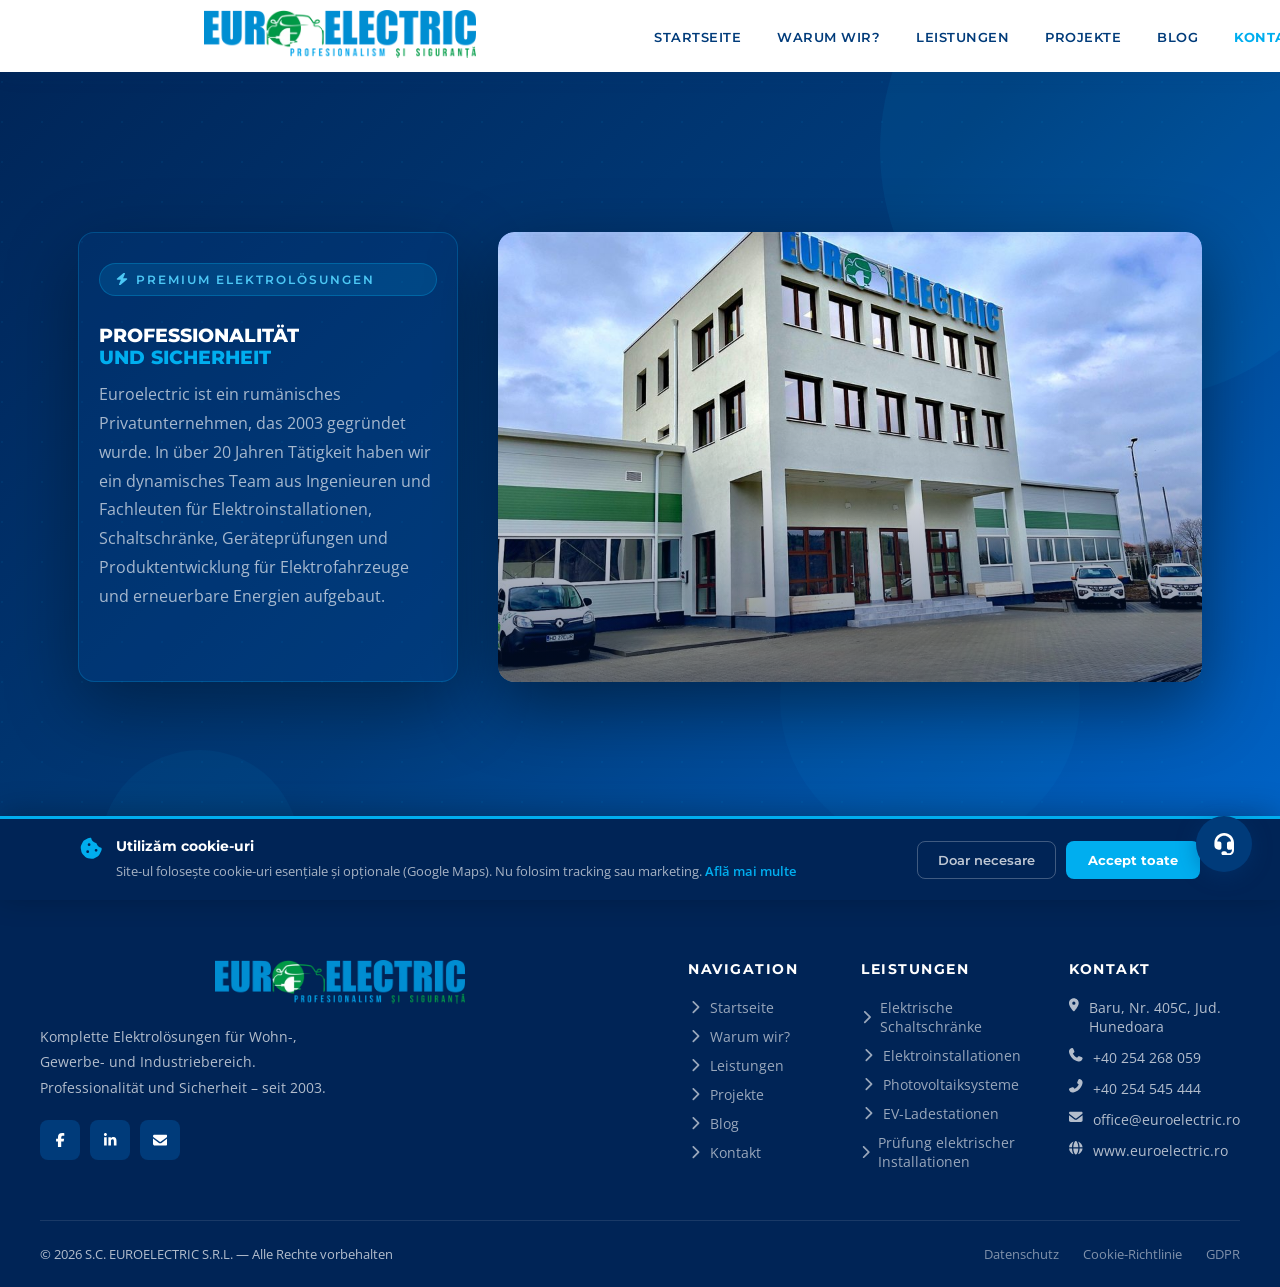
==== de/index.html @ b42f735c "Optimizari audit site: WhatsApp, GA4, CLS, securitate, SVG icons, pagini EN/DE, externalizare CSS/JS" ====
<!DOCTYPE html>
<html lang="de"><head>
<meta charset="UTF-8">
<meta name="viewport" content="width=device-width, initial-scale=1.0">
<!-- Google Analytics 4 — inlocuiti G-XXXXXXXXXX cu Measurement ID-ul real dupa crearea proprietatii GA4 -->
<script async="" src="https://www.googletagmanager.com/gtag/js?id=G-XXXXXXXXXX"></script>
<script>
  window.dataLayer = window.dataLayer || [];
  function gtag(){dataLayer.push(arguments);}
  gtag('js', new Date());
  gtag('config', 'G-XXXXXXXXXX');
</script>
<title>Schaltschränke &amp; Elektroinstallationen Hunedoara | EUROELECTRIC S.R.L.</title>
<meta name="description" content="Schaltschränke, Elektroinstallationen und Photovoltaikanlagen in Hunedoara, Petroșani, Deva und Valea Jiului. EUROELECTRIC S.R.L. — über 20 Jahre Erfahrung, ANRE-zugelassen, ISO 9001/14001/45001 zertifiziert. Fordern Sie ein kostenloses Angebot an!">
<meta name="keywords" content="tablouri electrice Hunedoara, instalatii electrice Hunedoara, fotovoltaice Hunedoara, statii incarcare EV, tablouri electrice Petrosani, instalatii electrice Deva, electrician autorizat ANRE, verificari instalatii electrice, curentii slabi, sisteme fotovoltaice Valea Jiului, EUROELECTRIC SRL">
<meta name="author" content="EUROELECTRIC S.R.L.">
<meta name="robots" content="index, follow">
<link rel="canonical" href="https://gabiteam44.github.io/euroelectric-site/de/">
<link rel="alternate" hreflang="ro" href="https://gabiteam44.github.io/euroelectric-site/euroelectric-nou.html">
<link rel="alternate" hreflang="en" href="https://gabiteam44.github.io/euroelectric-site/en/">
<link rel="alternate" hreflang="de" href="https://gabiteam44.github.io/euroelectric-site/de/">
<link rel="alternate" hreflang="x-default" href="https://gabiteam44.github.io/euroelectric-site/euroelectric-nou.html">
<meta name="theme-color" content="#003B7A">
<link rel="sitemap" type="application/xml" href="/sitemap.xml">
<meta property="og:type" content="website">
<meta property="og:url" content="https://gabiteam44.github.io/euroelectric-site/de/">
<meta property="og:title" content="Schaltschränke &amp; Elektroinstallationen Hunedoara | EUROELECTRIC S.R.L.">
<meta property="og:description" content="Schaltschränke, Elektroinstallationen und Photovoltaikanlagen in Hunedoara, Petroșani, Deva und Valea Jiului. EUROELECTRIC S.R.L. — über 20 Jahre Erfahrung, ANRE-zugelassen, ISO 9001/14001/45001 zertifiziert. Fordern Sie ein kostenloses Angebot an!">
<meta property="og:image" content="https://euroelectric.ro/Materiale/Foto%20sediu.webp">
<meta property="og:locale" content="de_DE">
<meta property="og:site_name" content="EUROELECTRIC S.R.L.">
<meta name="twitter:card" content="summary_large_image">
<meta name="twitter:title" content="Schaltschränke &amp; Elektroinstallationen Hunedoara | EUROELECTRIC S.R.L.">
<meta name="twitter:description" content="Schaltschränke, Elektroinstallationen und Photovoltaikanlagen in Hunedoara, Petroșani, Deva und Valea Jiului. EUROELECTRIC S.R.L. — über 20 Jahre Erfahrung, ANRE-zugelassen, ISO 9001/14001/45001 zertifiziert. Fordern Sie ein kostenloses Angebot an!">
<meta name="twitter:image" content="https://euroelectric.ro/Materiale/Foto%20sediu.webp">
<link rel="icon" type="image/svg+xml" href="data:image/svg+xml,<svg xmlns='http://www.w3.org/2000/svg' viewBox='0 0 32 32'><rect width='32' height='32' rx='6' fill='%23003B7A'/><text x='16' y='23' font-size='20' text-anchor='middle' fill='%2300AEEF' font-family='Arial' font-weight='bold'>E</text></svg>">
<link rel="shortcut icon" type="image/svg+xml" href="data:image/svg+xml,<svg xmlns='http://www.w3.org/2000/svg' viewBox='0 0 32 32'><rect width='32' height='32' rx='6' fill='%23003B7A'/><text x='16' y='23' font-size='20' text-anchor='middle' fill='%2300AEEF' font-family='Arial' font-weight='bold'>E</text></svg>">
<script type="application/ld+json">
{
"@context": "https://schema.org",
"@graph": [
{
"@type": "ElectricalContractor",
"@id": "https://euroelectric.ro/#organization",
"name": "EUROELECTRIC S.R.L.",
"alternateName": "Euroelectric",
"url": "https://euroelectric.ro",
"logo": "https://euroelectric.ro/Materiale/logo-euroelectric.png",
"image": "https://euroelectric.ro/Materiale/Foto%20sediu.webp",
"description": "Proiectare, execuție și mentenanță instalații electrice comerciale și industriale. Tablouri electrice, panouri fotovoltaice, stații de încărcare EV. Autorizat ANRE, certificat ISO 9001/14001/45001.",
"foundingDate": "2003",
"telephone": "+40254545444",
"email": "office@euroelectric.ro",
"address": {
"@type": "PostalAddress",
"streetAddress": "Str. Principală, Nr. 405C",
"addressLocality": "Baru",
"addressRegion": "Hunedoara",
"postalCode": "337100",
"addressCountry": "RO"
},
"geo": {
"@type": "GeoCoordinates",
"latitude": 45.5167,
"longitude": 23.1167
},
"openingHoursSpecification": [
{
"@type": "OpeningHoursSpecification",
"dayOfWeek": ["Monday","Tuesday","Wednesday","Thursday","Friday"],
"opens": "08:00",
"closes": "17:00"
}
],
"areaServed": [
{ "@type": "City", "name": "Hunedoara" },
{ "@type": "City", "name": "Petroșani" },
{ "@type": "City", "name": "Deva" },
{ "@type": "City", "name": "Vulcan" },
{ "@type": "City", "name": "Lupeni" },
{ "@type": "City", "name": "Orăștie" },
{ "@type": "City", "name": "Brad" },
{ "@type": "AdministrativeArea", "name": "Județul Hunedoara" }
],
"sameAs": [
"https://www.linkedin.com/company/euroelectric-srl/posts/?feedView=all"
],
"hasOfferCatalog": {
"@type": "OfferCatalog",
"name": "Servicii Electrice",
"itemListElement": [
{
"@type": "Offer",
"itemOffered": {
"@type": "Service",
"name": "Tablouri Electrice",
"description": "Proiectare și asamblare tablouri electrice de joasă tensiune pentru instalații până la 2500A. Soluții industriale, comerciale și publice."
}
},
{
"@type": "Offer",
"itemOffered": {
"@type": "Service",
"name": "Instalații Electrice",
"description": "Proiectare și execuție instalații electrice pentru clădiri rezidențiale, comerciale și industriale."
}
},
{
"@type": "Offer",
"itemOffered": {
"@type": "Service",
"name": "Verificări Instalații Electrice",
"description": "Verificări și măsurători ale instalațiilor electrice conform normativelor în vigoare. Rapoarte tehnice și autorizații."
}
},
{
"@type": "Offer",
"itemOffered": {
"@type": "Service",
"name": "Sisteme Fotovoltaice",
"description": "Instalare panouri solare și sisteme de stocare a energiei. Proiecte rezidențiale și industriale."
}
},
{
"@type": "Offer",
"itemOffered": {
"@type": "Service",
"name": "Stații Încărcare Vehicule Electrice",
"description": "Proiectare, instalare și punere în funcțiune stații de încărcare pentru vehicule electrice."
}
}
]
},
},
{
"@type": "WebSite",
"@id": "https://euroelectric.ro/#website",
"url": "https://euroelectric.ro",
"name": "EUROELECTRIC — Profesionalism și Siguranță",
"publisher": { "@id": "https://euroelectric.ro/#organization" },
"inLanguage": ["ro", "en"]
}
]
}
</script>
<link rel="preload" as="image" href="../Materiale/Foto-sediu-optimizat.jpg">
<link rel="preconnect" href="https://fonts.googleapis.com">
<link rel="preconnect" href="https://fonts.gstatic.com" crossorigin="">
<link rel="preconnect" href="https://cdnjs.cloudflare.com">
<link href="https://fonts.googleapis.com/css2?family=Montserrat:wght@300;400;600;700;800&amp;family=Open+Sans:wght@300;400;600&amp;display=swap" rel="stylesheet">
<style>
/* ===== ICONS (inline SVG, replaces Font Awesome) ===== */
.fa-svg { display: inline-block; vertical-align: -0.125em; line-height: 1; }
@keyframes fa-spin { from { transform: rotate(0deg); } to { transform: rotate(360deg); } }
.fa-spin { animation: fa-spin 1s linear infinite; }

/* ===== RESET & BASE ===== */
*, *::before, *::after { margin: 0; padding: 0; box-sizing: border-box; }
html { scroll-behavior: smooth; }
body { font-family: "Open Sans", sans-serif; color: #1a1a2e; background: #fff; overflow: hidden; height: 100vh; }
/* ===== VARIABLES ===== */
:root {
--navy: #003B7A;
--navy-dark: #002456;
--cyan: #00AEEF;
--cyan-light: #4CC8F5;
--green: #2E8B2E;
--white: #FFFFFF;
--grey-light: #F5F7FA;
--grey-mid: #E8EDF4;
--text-dark: #1a2744;
--text-grey: #5a6a80;
--shadow: 0 4px 24px rgba(0,59,122,0.12);
--shadow-hover: 0 8px 40px rgba(0,59,122,0.22);
--radius: 12px;
--transition: all 0.3s ease;
}
/* ===== SCROLLBAR ===== */
::-webkit-scrollbar { width: 8px; }
::-webkit-scrollbar-track { background: var(--grey-light); }
::-webkit-scrollbar-thumb { background: var(--cyan); border-radius: 4px; }
/* ===== NAVBAR ===== */
nav {
position: fixed; top: 0; left: 0; right: 0; z-index: 1000;
background: var(--white);
box-shadow: 0 2px 20px rgba(0,59,122,0.10);
padding: 0 40px;
display: flex; align-items: center; justify-content: space-between;
height: 72px;
transition: var(--transition);
}
nav.scrolled { height: 60px; box-shadow: 0 4px 30px rgba(0,59,122,0.18); }
.nav-logo img { height: 48px; object-fit: contain; transition: var(--transition); }
nav.scrolled .nav-logo img { height: 40px; }
.nav-menu { display: flex; list-style: none; gap: 8px; align-items: center; }
.nav-menu a {
text-decoration: none; color: var(--navy);
font-family: "Montserrat", sans-serif; font-weight: 600;
font-size: 0.82rem; letter-spacing: 0.5px; text-transform: uppercase;
padding: 8px 14px; border-radius: 6px;
transition: var(--transition); white-space: nowrap;
}
.nav-menu a:hover { background: var(--grey-light); color: var(--cyan); }
.nav-menu a.nav-active { color: var(--cyan); font-weight: 700; }
.nav-menu .cta-btn {
background: var(--cyan); color: var(--white) !important;
padding: 10px 22px; border-radius: 8px;
box-shadow: 0 4px 15px rgba(0,174,239,0.3);
}
.nav-menu .cta-btn:hover { background: var(--navy) !important; box-shadow: 0 6px 20px rgba(0,59,122,0.3); }
.hamburger { display: none; flex-direction: column; gap: 5px; cursor: pointer; padding: 5px; }
.hamburger span { display: block; width: 26px; height: 2.5px; background: var(--navy); border-radius: 2px; transition: var(--transition); }
.nav-lang-mobile { display: none; }
/* ===== HERO ===== */
#acasa {
min-height: unset; height: 100vh; position: relative;
background: linear-gradient(135deg, var(--navy-dark) 0%, var(--navy) 50%, #0066CC 100%);
display: flex; align-items: center; overflow: hidden; padding-top: 72px;
}
.hero-bg-pattern {
position: absolute; inset: 0; opacity: 0.07;
background-image: radial-gradient(circle at 2px 2px, var(--cyan) 1px, transparent 0);
background-size: 40px 40px;
}
.hero-shapes .shape { position: absolute; border-radius: 50%; opacity: 0.08; background: var(--cyan); }
.hero-shapes .shape-1 { width: 500px; height: 500px; top: -100px; right: -100px; }
.hero-shapes .shape-2 { width: 300px; height: 300px; bottom: 50px; right: 200px; opacity: 0.05; }
.hero-shapes .shape-3 { width: 200px; height: 200px; bottom: -50px; left: 100px; opacity: 0.06; }
.hero-container {
max-width: 1400px; margin: 0 auto; padding: 60px 40px;
display: grid; grid-template-columns: minmax(300px, 380px) 1fr; gap: 40px; align-items: stretch;
position: relative; z-index: 1; width: 100%;
}
.hero-content {
display: flex; flex-direction: column; justify-content: center;
border: 1px solid rgba(0,174,239,0.25);
border-radius: 16px;
padding: 30px 20px;
background: rgba(0,60,130,0.25);
box-shadow: 0 24px 70px rgba(0,0,0,0.35);
}
.hero-badge {
display: inline-flex; align-items: center; gap: 8px;
background: rgba(0,174,239,0.15); border: 1px solid rgba(0,174,239,0.3);
color: var(--cyan-light); font-family: "Montserrat", sans-serif;
font-size: 0.75rem; font-weight: 600; letter-spacing: 2px; text-transform: uppercase;
padding: 8px 16px; border-radius: 50px; margin-bottom: 28px;
}
.hero-title {
font-family: "Montserrat", sans-serif; font-weight: 800;
font-size: clamp(1.2rem, 1.5vw, 1.7rem); line-height: 1.15;
color: var(--white); margin-bottom: 12px;
}
.hero-title .highlight { color: var(--cyan); display: block; }
.hero-subtitle {
font-family: "Montserrat", sans-serif; font-weight: 300;
font-size: clamp(1.1rem, 2vw, 1.4rem); color: rgba(255,255,255,0.7);
margin-bottom: 24px; letter-spacing: 1px;
}
.hero-desc { color: rgba(255,255,255,0.65); font-size: 1rem; line-height: 1.8; margin-bottom: 40px; max-width: 480px; }
.hero-buttons { display: flex; gap: 16px; flex-wrap: wrap; margin-bottom: 48px; }
.btn-primary {
background: var(--cyan); color: var(--white);
padding: 14px 32px; border-radius: 8px; text-decoration: none;
font-family: "Montserrat", sans-serif; font-weight: 700; font-size: 0.9rem;
box-shadow: 0 6px 24px rgba(0,174,239,0.4); transition: var(--transition);
border: 2px solid var(--cyan); display: inline-flex; align-items: center; gap: 8px;
}
.btn-primary:hover { background: transparent; transform: translateY(-2px); }
.btn-secondary {
background: transparent; color: var(--white);
padding: 14px 32px; border-radius: 8px; text-decoration: none;
font-family: "Montserrat", sans-serif; font-weight: 600; font-size: 0.9rem;
border: 2px solid rgba(255,255,255,0.3); transition: var(--transition);
display: inline-flex; align-items: center; gap: 8px;
}
.btn-secondary:hover { border-color: var(--white); background: rgba(255,255,255,0.1); transform: translateY(-2px); }
.hero-stats { display: flex; gap: 40px; flex-wrap: wrap; }
.hero-stat { text-align: center; }
.hero-stat-num { font-family: "Montserrat", sans-serif; font-weight: 800; font-size: 2rem; color: var(--cyan); display: block; }
.hero-stat-label { color: rgba(255,255,255,0.6); font-size: 0.8rem; }
.hero-stat-divider { width: 1px; background: rgba(255,255,255,0.15); align-self: stretch; }
.hero-visual { position: relative; display: flex; align-items: stretch; justify-content: center; }
.hero-card-main {
background: transparent; border-radius: 16px; width: 100%; overflow: hidden;
box-shadow: 0 24px 70px rgba(0,0,0,0.45); display: flex; align-items: stretch; position: relative;
}
.hero-card-main video { width: 100%; height: auto; border-radius: 12px; display: block; object-fit: contain; background: #001830; }
.hero-card-main img.hero-photo {
width: 100%; height: 100%; min-height: 380px;
object-fit: cover; object-position: center 30%;
border-radius: 16px; display: block;
}
.hero-photo-overlay {
position: absolute; inset: 0; border-radius: 16px;
background: linear-gradient(to top, rgba(0,20,60,0.55) 0%, transparent 60%);
pointer-events: none;
}
.hero-img-placeholder {
width: 100%; height: 280px; border-radius: 12px;
background: linear-gradient(135deg, rgba(0,174,239,0.2), rgba(0,59,122,0.4));
display: flex; flex-direction: column; align-items: center; justify-content: center;
gap: 12px; border: 1px dashed rgba(0,174,239,0.3);
}
.hero-img-placeholder i { font-size: 3rem; color: var(--cyan); opacity: 0.7; }
.hero-img-placeholder span { color: rgba(255,255,255,0.4); font-size: 0.85rem; }
.cert-badges { display: flex; gap: 10px; margin-top: 20px; flex-wrap: wrap; justify-content: center; }
.cert-badge {
background: rgba(255,255,255,0.1); border: 1px solid rgba(255,255,255,0.2);
color: var(--white); padding: 6px 12px; border-radius: 6px;
font-family: "Montserrat", sans-serif; font-size: 0.7rem; font-weight: 700;
}
.floating-card {
position: absolute; background: var(--white); border-radius: 12px;
padding: 14px 18px; box-shadow: 0 10px 40px rgba(0,0,0,0.2);
display: flex; align-items: center; gap: 12px; font-family: "Montserrat", sans-serif;
}
.floating-card-1 { top: -20px; right: -20px; }
.floating-card-2 { bottom: -10px; left: -20px; }
.floating-card i { font-size: 1.4rem; color: var(--cyan); }
.floating-card-text strong { display: block; font-size: 0.85rem; color: var(--navy); font-weight: 700; }
.floating-card-text span { font-size: 0.72rem; color: var(--text-grey); }
/* ===== CERT BANNER ===== */
.cert-banner { background: var(--grey-light); border-top: 3px solid var(--cyan); padding: 24px 40px; }
.cert-banner-inner {
max-width: 1280px; margin: 0 auto;
display: flex; align-items: center; justify-content: space-between; flex-wrap: wrap; gap: 16px;
}
.cert-banner-label {
font-family: "Montserrat", sans-serif; font-weight: 700;
color: var(--navy); font-size: 0.85rem; text-transform: uppercase; letter-spacing: 1px; white-space: nowrap;
}
.cert-banner-items { display: flex; gap: 16px; flex-wrap: wrap; align-items: center; }
.cert-item {
display: flex; align-items: center; gap: 8px;
background: var(--white); border-radius: 8px; padding: 8px 14px;
box-shadow: 0 2px 8px rgba(0,59,122,0.08);
font-family: "Montserrat", sans-serif; font-weight: 700; color: var(--navy); font-size: 0.78rem;
}
.cert-item i { color: var(--cyan); }
.cert-item.green i { color: var(--green); }
.cert-clickable { cursor: pointer; transition: var(--transition); }
.cert-clickable:hover { background: var(--cyan); color: var(--white); box-shadow: 0 4px 16px rgba(0,174,239,0.35); }
.cert-clickable:hover i { color: var(--white); }
.cert-dropdown-wrap { position: relative; padding: 0; background: none; box-shadow: none; flex-direction: column; gap: 0; align-items: stretch; }
.cert-item-inner { display: flex; align-items: center; gap: 8px; padding: 8px 14px; border-radius: 8px; background: var(--white); box-shadow: 0 2px 8px rgba(0,59,122,0.08); font-family: "Montserrat",sans-serif; font-weight: 700; color: var(--navy); font-size: 0.78rem; white-space: nowrap; }
.cert-item-inner:hover { background: var(--green); color: var(--white); box-shadow: 0 4px 16px rgba(46,139,46,0.35); }
.cert-item-inner:hover i { color: var(--white); }
.cert-chev { font-size: 0.65rem; margin-left: 2px; transition: transform 0.25s ease; }
.cert-dropdown-wrap.open .cert-chev { transform: rotate(180deg); }
.cert-dropdown { display: none; position: absolute; top: calc(100% + 6px); left: 0; background: var(--white); border-radius: 10px; box-shadow: 0 8px 28px rgba(0,59,122,0.18); min-width: 180px; overflow: hidden; z-index: 500; }
.cert-dropdown-wrap.open .cert-dropdown { display: block; }
.cert-dropdown div { display: flex; align-items: center; gap: 10px; padding: 10px 16px; font-family: "Montserrat",sans-serif; font-weight: 600; font-size: 0.78rem; color: var(--navy); cursor: pointer; transition: var(--transition); }
.cert-dropdown div:hover { background: var(--grey-light); color: var(--green); }
.cert-dropdown div i { color: var(--green); font-size: 0.9rem; }
/* ===== COOKIE BANNER ===== */
#cookieBanner {
position: fixed; bottom: 0; left: 0; right: 0; z-index: 8000;
background: var(--navy-dark); border-top: 3px solid var(--cyan);
box-shadow: 0 -4px 30px rgba(0,0,0,0.25);
animation: slideUpBanner 0.5s ease;
}
@keyframes slideUpBanner {
from { transform: translateY(100%); }
to   { transform: translateY(0); }
}
.cookie-banner-inner {
max-width: 1200px; margin: 0 auto;
padding: 18px 40px;
display: flex; align-items: center; justify-content: space-between; gap: 24px;
flex-wrap: wrap;
}
.cookie-banner-text {
display: flex; align-items: flex-start; gap: 14px; flex: 1;
}
.cookie-banner-text strong {
display: block; color: var(--white);
font-family: "Montserrat",sans-serif; font-size: 0.9rem; margin-bottom: 4px;
}
.cookie-banner-text span {
color: rgba(255,255,255,0.65); font-size: 0.82rem; line-height: 1.6;
}
.cookie-banner-text a { color: var(--cyan); text-decoration: none; font-weight: 600; }
.cookie-banner-text a:hover { text-decoration: underline; }
.cookie-banner-btns { display: flex; gap: 10px; flex-shrink: 0; }
.cb-btn {
background: var(--cyan); color: var(--white); border: none;
padding: 10px 22px; border-radius: 8px; cursor: pointer;
font-family: "Montserrat",sans-serif; font-size: 0.83rem; font-weight: 700;
transition: var(--transition); white-space: nowrap;
}
.cb-btn:hover { background: #0099d4; }
.cb-btn-outline {
background: transparent; color: rgba(255,255,255,0.75);
border: 1px solid rgba(255,255,255,0.25); padding: 10px 20px;
border-radius: 8px; cursor: pointer;
font-family: "Montserrat",sans-serif; font-size: 0.83rem; font-weight: 600;
transition: var(--transition); white-space: nowrap;
}
.cb-btn-outline:hover { border-color: var(--cyan); color: var(--cyan); }
@media (max-width: 600px) {
.cookie-banner-inner { padding: 16px 20px; flex-direction: column; }
.cookie-banner-btns { width: 100%; }
.cb-btn, .cb-btn-outline { flex: 1; text-align: center; }
}
/* ===== CERT MODAL ===== */
.cert-modal-overlay {
display: none; position: fixed; inset: 0; z-index: 9000;
background: rgba(0,27,60,0.75); backdrop-filter: blur(4px);
align-items: center; justify-content: center;
}
.cert-modal-overlay.active { display: flex; }
.cert-modal-box {
background: var(--white); border-radius: 16px;
box-shadow: 0 20px 60px rgba(0,59,122,0.35);
width: 90vw; max-width: 900px; height: 88vh;
display: flex; flex-direction: column; overflow: hidden;
}
.cert-modal-header {
display: flex; align-items: center; justify-content: space-between;
padding: 16px 24px; background: var(--navy);
}
.cert-modal-header h3 { color: var(--white); font-family: "Montserrat",sans-serif; font-size: 1rem; font-weight: 700; }
.cert-modal-close {
background: none; border: none; color: var(--white); font-size: 1.4rem;
cursor: pointer; line-height: 1; padding: 4px 8px; border-radius: 6px;
transition: var(--transition);
}
.cert-modal-close:hover { background: rgba(255,255,255,0.15); }
.cert-nav-btn {
background: rgba(255,255,255,0.15); border: none; color: var(--white);
font-size: 1.6rem; line-height: 1; width: 32px; height: 32px;
border-radius: 6px; cursor: pointer; transition: var(--transition);
display: flex; align-items: center; justify-content: center;
}
.cert-nav-btn:hover:not(:disabled) { background: rgba(255,255,255,0.3); }
.cert-nav-btn:disabled { opacity: 0.3; cursor: default; }
#certModalCounter {
color: var(--white); font-family: "Montserrat",sans-serif;
font-size: 0.85rem; font-weight: 700; min-width: 42px; text-align: center;
}
.cert-modal-body { flex: 1; overflow: hidden; }
.cert-modal-body iframe { width: 100%; height: 100%; border: none; }
/* ===== FLOATING CONTACT BUTTON ===== */
.float-contact { position: fixed; bottom: 28px; right: 28px; z-index: 8000; display: flex; flex-direction: column; align-items: flex-end; gap: 10px; }
.float-contact-main {
width: 56px; height: 56px; border-radius: 50%; background: var(--navy);
color: var(--white); border: none; cursor: pointer; font-size: 1.4rem;
box-shadow: 0 4px 20px rgba(0,59,122,0.4); transition: var(--transition);
display: flex; align-items: center; justify-content: center;
}
.float-contact-main:hover { background: var(--cyan); transform: scale(1.1); }
.float-contact-options { display: flex; flex-direction: column; gap: 8px; align-items: flex-end; overflow: hidden; max-height: 0; transition: max-height 0.35s ease, opacity 0.3s ease; opacity: 0; }
.float-contact.open .float-contact-options { max-height: 200px; opacity: 1; }
.float-option {
display: flex; align-items: center; gap: 10px;
text-decoration: none; color: var(--white);
background: var(--navy); border-radius: 28px;
padding: 10px 16px; font-family: "Montserrat",sans-serif;
font-size: 0.82rem; font-weight: 700;
box-shadow: 0 3px 14px rgba(0,59,122,0.35); transition: var(--transition);
white-space: nowrap;
}
.float-option:hover { background: var(--cyan); transform: translateX(-4px); }
.float-option i { font-size: 1rem; }
.float-option.email-opt { background: var(--green); }
.float-option.email-opt:hover { background: #237a23; }
.float-option.whatsapp-opt { background: #25D366; }
.float-option.whatsapp-opt:hover { background: #1da851; }
/* ===== LIGHTBOX ===== */
.lightbox-overlay {
display: none; position: fixed; inset: 0; z-index: 9500;
background: rgba(0,0,0,0.92); backdrop-filter: blur(6px);
align-items: center; justify-content: center;
}
.lightbox-overlay.active { display: flex; }
.lightbox-img { max-width: 92vw; max-height: 90vh; object-fit: contain; border-radius: 8px; box-shadow: 0 20px 60px rgba(0,0,0,0.6); }
.lightbox-close {
position: fixed; top: 20px; right: 24px;
background: rgba(255,255,255,0.15); border: none; color: #fff;
font-size: 2rem; line-height: 1; padding: 6px 12px; border-radius: 8px;
cursor: pointer; transition: var(--transition);
}
.lightbox-close:hover { background: rgba(255,255,255,0.3); }
.project-slideshow img { cursor: zoom-in; }
/* ===== BLOG MODAL ===== */
.blog-modal-overlay {
display: none; position: fixed; inset: 0; z-index: 9000;
background: rgba(0,27,60,0.75); backdrop-filter: blur(4px);
align-items: center; justify-content: center;
}
.blog-modal-overlay.active { display: flex; }
.blog-modal-box {
background: var(--white); border-radius: 16px;
box-shadow: 0 20px 60px rgba(0,59,122,0.35);
width: 90vw; max-width: 860px; max-height: 90vh;
display: flex; flex-direction: column; overflow: hidden;
}
.blog-modal-header {
display: flex; align-items: center; justify-content: space-between;
padding: 16px 24px; background: var(--navy); flex-shrink: 0;
}
.blog-modal-header h3 { color: var(--white); font-family: "Montserrat",sans-serif; font-size: 1rem; font-weight: 700; }
.blog-modal-close {
background: none; border: none; color: var(--white); font-size: 1.4rem;
cursor: pointer; line-height: 1; padding: 4px 8px; border-radius: 6px;
transition: var(--transition);
}
.blog-modal-close:hover { background: rgba(255,255,255,0.15); }
.blog-modal-body {
flex: 1; overflow-y: auto; padding: 32px 36px;
font-family: "Open Sans", sans-serif; color: var(--text-dark); font-size: 0.92rem; line-height: 1.75;
}
.blog-modal-body::-webkit-scrollbar { width: 6px; }
.blog-modal-body::-webkit-scrollbar-track { background: var(--grey-light); }
.blog-modal-body::-webkit-scrollbar-thumb { background: var(--cyan); border-radius: 3px; }
.blog-modal-eu-bar {
display: flex; align-items: center; justify-content: space-between;
margin-bottom: 24px; padding-bottom: 20px; border-bottom: 2px solid var(--grey-mid);
}
.blog-modal-eu-badge {
display: flex; align-items: center; gap: 10px;
background: #003399; color: #fff; padding: 8px 14px; border-radius: 8px;
font-family: "Montserrat",sans-serif; font-size: 0.78rem; font-weight: 700; line-height: 1.3;
white-space: nowrap; flex-shrink: 0;
}
.blog-modal-eu-badge .eu-stars { font-size: 1.1rem; letter-spacing: 1px; }
.blog-modal-gov-badge {
display: flex; align-items: center; gap: 8px;
border: 2px solid var(--grey-mid); padding: 6px 12px; border-radius: 8px;
font-family: "Montserrat",sans-serif; font-size: 0.75rem; color: var(--navy); font-weight: 700;
}
.blog-modal-intro {
background: var(--grey-light); border-left: 4px solid var(--cyan);
padding: 16px 20px; border-radius: 0 8px 8px 0; margin-bottom: 24px;
font-size: 0.9rem; line-height: 1.7;
}
.blog-modal-intro strong { color: var(--navy); }
.blog-modal-funded {
font-size: 0.82rem; color: var(--text-grey); text-align: center;
margin-bottom: 28px; font-style: italic;
}
.blog-modal-section { margin-bottom: 22px; }
.blog-modal-section h4 {
font-family: "Montserrat",sans-serif; font-weight: 700; font-size: 0.95rem;
color: var(--navy); margin-bottom: 10px; padding-bottom: 6px;
border-bottom: 2px solid var(--cyan); display: inline-block;
}
.blog-modal-section p { margin-bottom: 8px; }
.blog-modal-section ul { padding-left: 20px; }
.blog-modal-section ul li { margin-bottom: 6px; }
.blog-modal-section ol { padding-left: 20px; }
.blog-modal-section ol li { margin-bottom: 8px; }
.blog-modal-financiar {
background: linear-gradient(135deg,#f0f7ff 0%,#e8f4fd 100%);
border: 1px solid var(--cyan); border-radius: 12px;
padding: 20px 24px; margin-bottom: 22px;
}
.blog-modal-financiar h4 {
font-family: "Montserrat",sans-serif; font-weight: 700; color: var(--navy);
font-size: 0.95rem; margin-bottom: 14px; text-align: center;
}
.blog-modal-fin-grid {
display: grid; grid-template-columns: 1fr 1fr; gap: 10px;
}
.blog-modal-fin-item {
background: var(--white); border-radius: 8px; padding: 10px 14px;
border-left: 3px solid var(--cyan);
}
.blog-modal-fin-item .fin-label { font-size: 0.75rem; color: var(--text-grey); margin-bottom: 3px; }
.blog-modal-fin-item .fin-value { font-family: "Montserrat",sans-serif; font-weight: 700; color: var(--navy); font-size: 0.95rem; }
.blog-modal-fin-item.fin-total { border-left-color: var(--navy); background: var(--navy); }
.blog-modal-fin-item.fin-total .fin-label { color: rgba(255,255,255,0.75); }
.blog-modal-fin-item.fin-total .fin-value { color: var(--white); font-size: 1.05rem; }
.blog-modal-dates {
display: flex; gap: 16px; margin-bottom: 24px;
}
.blog-modal-date-item {
flex: 1; background: var(--grey-light); border-radius: 10px;
padding: 12px 16px; text-align: center;
}
.blog-modal-date-item .date-label { font-size: 0.75rem; color: var(--text-grey); margin-bottom: 4px; }
.blog-modal-date-item .date-value { font-family: "Montserrat",sans-serif; font-weight: 700; color: var(--navy); font-size: 0.9rem; }
.blog-modal-contact {
background: var(--navy); color: var(--white); border-radius: 12px;
padding: 20px 24px; text-align: center;
}
.blog-modal-contact p { margin-bottom: 4px; font-size: 0.88rem; line-height: 1.6; }
.blog-modal-contact a { color: var(--cyan); text-decoration: none; }
.blog-modal-contact a:hover { text-decoration: underline; }
.blog-modal-footer-logos {
display: flex; align-items: center; justify-content: center; gap: 24px;
margin-top: 24px; padding-top: 20px; border-top: 1px solid var(--grey-mid);
}
.blog-modal-footer-logos span {
font-family: "Montserrat",sans-serif; font-weight: 800;
font-size: 1rem; color: var(--navy);
}
.blog-modal-footer-logos span em { color: var(--cyan); font-style: normal; }
.blog-modal-adr-badge {
border: 2px solid var(--grey-mid); border-radius: 8px;
padding: 6px 14px; font-family: "Montserrat",sans-serif;
font-weight: 800; font-size: 0.9rem; color: #e63946;
}
@media(max-width:600px) {
.blog-modal-fin-grid { grid-template-columns: 1fr; }
.blog-modal-dates { flex-direction: column; }
.blog-modal-eu-bar { flex-direction: column; gap: 10px; }
.blog-modal-body { padding: 20px 18px; }
}
/* ===== SECTIONS ===== */
section { display: none !important; height: 100vh; overflow-y: auto; padding: 90px 40px; box-sizing: border-box; }
section.fp-visible { display: block !important; }
#acasa.fp-visible { display: flex !important; }
.section-inner { max-width: 1280px; margin: 0 auto; }
.section-tag {
display: inline-flex; align-items: center; gap: 8px;
font-family: "Montserrat", sans-serif; font-weight: 700;
font-size: 0.75rem; letter-spacing: 2px; text-transform: uppercase; color: var(--cyan); margin-bottom: 16px;
}
.section-tag::before { content: ""; display: block; width: 24px; height: 3px; background: var(--cyan); border-radius: 2px; }
.section-title {
font-family: "Montserrat", sans-serif; font-weight: 800;
font-size: clamp(1.8rem, 3.5vw, 2.6rem); color: var(--navy); margin-bottom: 16px; line-height: 1.2;
}
.section-title span { color: var(--cyan); }
.section-desc { color: var(--text-grey); font-size: 1rem; line-height: 1.8; max-width: 600px; margin-bottom: 60px; }
/* ===== DE CE NOI ===== */
#de-ce-noi { background: var(--white); }
.why-grid { display: grid; grid-template-columns: 1fr 1fr; gap: 60px; align-items: center; margin-bottom: 80px; }
.why-features { display: flex; flex-direction: column; gap: 24px; }
.why-feature {
display: flex; align-items: flex-start; gap: 20px; padding: 24px;
border-radius: var(--radius); border: 1px solid var(--grey-mid); transition: var(--transition);
}
.why-feature:hover { border-color: var(--cyan); box-shadow: var(--shadow); transform: translateX(6px); }
.why-feature-icon {
width: 52px; height: 52px; border-radius: 10px;
background: linear-gradient(135deg, var(--cyan), var(--navy));
display: flex; align-items: center; justify-content: center;
flex-shrink: 0; font-size: 1.3rem; color: var(--white);
}
.why-feature-text h4 { font-family: "Montserrat", sans-serif; font-weight: 700; color: var(--navy); font-size: 1rem; margin-bottom: 6px; }
.why-feature-text p { color: var(--text-grey); font-size: 0.9rem; line-height: 1.7; }
.why-visual {
background: linear-gradient(135deg, var(--navy-dark), var(--navy));
border-radius: 20px; padding: 40px; color: var(--white); box-shadow: var(--shadow-hover);
}
.why-visual h3 { font-family: "Montserrat", sans-serif; font-weight: 800; font-size: 1.4rem; margin-bottom: 32px; color: var(--cyan-light); }
.stats-grid { display: grid; grid-template-columns: 1fr 1fr; gap: 24px; }
.stat-card { background: rgba(255,255,255,0.08); border: 1px solid rgba(255,255,255,0.12); border-radius: 12px; padding: 24px; text-align: center; }
.stat-number { font-family: "Montserrat", sans-serif; font-weight: 800; font-size: 2.2rem; color: var(--cyan); display: block; margin-bottom: 8px; }
.stat-label { color: rgba(255,255,255,0.7); font-size: 0.82rem; line-height: 1.4; }
.certs-grid { display: grid; grid-template-columns: repeat(7, 1fr); gap: 12px; }
.cert-card {
background: var(--grey-light); border-radius: var(--radius); padding: 18px 10px; text-align: center;
border: 2px solid transparent; transition: var(--transition);
}
.cert-card:hover { border-color: var(--cyan); box-shadow: var(--shadow); transform: translateY(-4px); }
.cert-card i { font-size: 1.5rem; color: var(--cyan); margin-bottom: 8px; display: block; }
.cert-card h4 { font-family: "Montserrat", sans-serif; font-weight: 700; color: var(--navy); font-size: 0.78rem; margin-bottom: 4px; }
.cert-card p { color: var(--text-grey); font-size: 0.68rem; line-height: 1.4; }
/* ===== SERVICII ===== */
#servicii { background: var(--grey-light); }
.services-grid { display: grid; grid-template-columns: repeat(3, 1fr); gap: 28px; }
.service-card {
background: var(--white); border-radius: var(--radius); overflow: hidden;
box-shadow: var(--shadow); transition: var(--transition); border: 1px solid var(--grey-mid);
display: flex; flex-direction: column;
}
.service-card:hover { box-shadow: var(--shadow-hover); transform: translateY(-6px); }
.service-img {
height: 200px; position: relative; overflow: hidden;
background: linear-gradient(135deg, var(--navy), var(--cyan));
display: flex; align-items: center; justify-content: center;
}
.service-img i { font-size: 3.5rem; color: rgba(255,255,255,0.25); }
.service-img-overlay { position: absolute; inset: 0; background: linear-gradient(to top, rgba(0,36,86,0.8) 0%, transparent 60%); }
.service-icon-badge {
position: absolute; bottom: 16px; left: 20px; width: 50px; height: 50px; border-radius: 12px;
background: var(--white); display: flex; align-items: center; justify-content: center;
box-shadow: 0 4px 16px rgba(0,0,0,0.2); font-size: 1.4rem; color: var(--cyan);
}
.service-body { padding: 28px; flex: 1; display: flex; flex-direction: column; }
.service-body h3 { font-family: "Montserrat", sans-serif; font-weight: 700; color: var(--navy); font-size: 1.1rem; margin-bottom: 12px; }
.service-body p { color: var(--text-grey); font-size: 0.9rem; line-height: 1.7; flex: 1; margin-bottom: 20px; }
.service-link {
display: inline-flex; align-items: center; gap: 8px; color: var(--cyan);
font-family: "Montserrat", sans-serif; font-weight: 700; font-size: 0.82rem;
text-decoration: none; text-transform: uppercase; letter-spacing: 0.5px; transition: var(--transition);
}
.service-link:hover { gap: 14px; }
/* ===== TABLOURI ELECTRICE DETAIL ===== */
#tablouri-electrice { background: var(--grey-light); }
.te-subtitle {
font-family: "Montserrat", sans-serif; font-weight: 700; color: var(--navy);
font-size: 1.1rem; margin-bottom: 24px;
display: flex; align-items: center; gap: 16px;
}
.te-subtitle::after { content: ''; flex: 1; height: 2px; background: var(--cyan); opacity: 0.25; }
.te-applications, .te-services-block, .te-standards { margin-bottom: 52px; }
.te-apps-grid {
display: grid; grid-template-columns: repeat(3, 1fr); gap: 16px;
}
.te-app-item {
display: flex; align-items: center; gap: 14px;
background: var(--white); border-radius: 10px; padding: 16px 20px;
box-shadow: var(--shadow); border-left: 4px solid var(--cyan); transition: var(--transition);
}
.te-app-item:hover { transform: translateX(4px); box-shadow: var(--shadow-hover); }
.te-app-item i { color: var(--cyan); font-size: 1.2rem; min-width: 24px; }
.te-app-item span { font-family: "Montserrat", sans-serif; font-weight: 600; font-size: 0.88rem; color: var(--text-dark); }
.te-services-grid { display: grid; grid-template-columns: repeat(4, 1fr); gap: 20px; }
.te-srv-card {
background: var(--white); border-radius: var(--radius); padding: 28px 22px;
box-shadow: var(--shadow); text-align: center; transition: var(--transition);
border-top: 4px solid var(--navy);
}
.te-srv-card:hover { transform: translateY(-5px); box-shadow: var(--shadow-hover); }
.te-srv-icon {
width: 56px; height: 56px; border-radius: 50%;
background: linear-gradient(135deg, var(--navy), var(--cyan));
display: flex; align-items: center; justify-content: center;
margin: 0 auto 16px; color: var(--white); font-size: 1.4rem;
}
.te-srv-card h4 {
font-family: "Montserrat", sans-serif; font-weight: 700; color: var(--navy);
font-size: 0.95rem; margin-bottom: 10px; text-transform: uppercase; letter-spacing: 0.5px;
}
.te-srv-card p { color: var(--text-grey); font-size: 0.85rem; line-height: 1.65; }
.te-standards-grid { display: grid; grid-template-columns: repeat(3, 1fr); gap: 20px; }
.te-std-card {
background: var(--navy); border-radius: var(--radius); padding: 28px 24px;
text-align: center; transition: var(--transition);
}
.te-std-card:hover { transform: translateY(-4px); background: var(--navy-dark); }
.te-std-badge {
width: 52px; height: 52px; border-radius: 50%;
background: rgba(0,174,239,0.18); border: 2px solid var(--cyan);
display: flex; align-items: center; justify-content: center;
margin: 0 auto 14px; color: var(--cyan); font-size: 1.3rem;
}
.te-std-card h4 {
font-family: "Montserrat", sans-serif; font-weight: 700; color: var(--white);
font-size: 0.95rem; margin-bottom: 10px; text-transform: uppercase; letter-spacing: 0.5px;
}
.te-std-card p { color: rgba(255,255,255,0.75); font-size: 0.83rem; line-height: 1.65; }
@media (max-width: 1024px) {
.te-apps-grid { grid-template-columns: repeat(2, 1fr); }
.te-services-grid { grid-template-columns: repeat(2, 1fr); }
}
@media (max-width: 768px) {
.te-apps-grid { grid-template-columns: 1fr; }
.te-standards-grid { grid-template-columns: 1fr; }
}
@media (max-width: 480px) {
.te-services-grid { grid-template-columns: 1fr; }
}
/* ===== PROIECTE ===== */
#proiecte { background: var(--white); }
.projects-filter { display: flex; gap: 10px; flex-wrap: wrap; margin-bottom: 40px; }
.filter-btn {
padding: 8px 20px; border-radius: 50px; border: 2px solid var(--grey-mid); background: transparent;
font-family: "Montserrat", sans-serif; font-weight: 600; font-size: 0.8rem;
color: var(--text-grey); cursor: pointer; transition: var(--transition);
}
.filter-btn.active, .filter-btn:hover { border-color: var(--cyan); color: var(--cyan); background: rgba(0,174,239,0.05); }
.projects-grid { display: grid; grid-template-columns: repeat(3, 1fr); gap: 24px; }
.project-card { border-radius: var(--radius); overflow: hidden; box-shadow: var(--shadow); transition: var(--transition); position: relative; }
.project-card:hover { box-shadow: var(--shadow-hover); transform: translateY(-4px); }
.project-card.large { grid-column: span 2; }
.project-placeholder { width: 100%; padding-top: 62%; position: relative; background: linear-gradient(135deg, #0a3d6b, #0077b6); overflow: hidden; }
.project-slideshow { width: 100%; padding-top: 62%; position: relative; overflow: hidden; background: #0a3d6b; color: transparent; font-size: 0; }
.project-slideshow img { position: absolute; top: 0; left: 0; width: 100%; height: 100%; object-fit: cover; opacity: 0; transition: opacity 0.8s ease; }
.project-slideshow img.slide-active { opacity: 1; }
.project-card:not(.large) { min-height: 280px; }
.project-card:not(.large) .project-slideshow { position: absolute; inset: 0; padding-top: 0; height: 100%; }
.project-placeholder.alt { background: linear-gradient(135deg, #023e8a, #00b4d8); }
.project-placeholder.alt2 { background: linear-gradient(135deg, #1b4332, #40916c); }
.project-placeholder.alt3 { background: linear-gradient(135deg, #2d3561, #00aeef); }
.project-placeholder i { position: absolute; top: 50%; left: 50%; transform: translate(-50%, -50%); font-size: 3.5rem; color: rgba(255,255,255,0.2); }
.project-overlay {
position: absolute; inset: 0;
background: linear-gradient(to top, rgba(0,36,86,0.92) 0%, transparent 60%);
display: flex; flex-direction: column; justify-content: flex-end; padding: 24px;
opacity: 0; transition: var(--transition);
}
.project-card:hover .project-overlay { opacity: 1; }
.project-overlay-static {
position: absolute; inset: 0;
background: linear-gradient(to top, rgba(0,36,86,0.8) 0%, transparent 55%);
display: flex; flex-direction: column; justify-content: flex-end; padding: 20px;
}
.project-tag {
display: inline-block; background: var(--cyan); color: var(--white);
font-family: "Montserrat", sans-serif; font-weight: 700;
font-size: 0.7rem; letter-spacing: 1px; text-transform: uppercase;
padding: 4px 10px; border-radius: 4px; margin-bottom: 8px; width: fit-content;
}
.project-title { font-family: "Montserrat", sans-serif; font-weight: 700; color: var(--white); font-size: 1rem; }
.project-subtitle { color: rgba(255,255,255,0.7); font-size: 0.82rem; margin-top: 4px; }
/* ===== CTA BANNER ===== */
.cta-banner {
background: linear-gradient(135deg, var(--navy-dark), var(--navy));
padding: 70px 40px; text-align: center; position: relative; overflow: hidden;
}
.cta-banner::before {
content: ""; position: absolute; inset: 0; opacity: 0.05;
background-image: radial-gradient(circle at 2px 2px, var(--cyan) 1px, transparent 0);
background-size: 40px 40px;
}
.cta-banner-inner { max-width: 700px; margin: 0 auto; position: relative; z-index: 1; }
.cta-banner h2 { font-family: "Montserrat", sans-serif; font-weight: 800; font-size: clamp(1.6rem, 3vw, 2.4rem); color: var(--white); margin-bottom: 16px; }
.cta-banner h2 span { color: var(--cyan); }
.cta-banner p { color: rgba(255,255,255,0.7); margin-bottom: 36px; font-size: 1rem; line-height: 1.7; }
.cta-buttons { display: flex; gap: 16px; justify-content: center; flex-wrap: wrap; }
.btn-cta-primary {
background: var(--cyan); color: var(--white); padding: 15px 36px; border-radius: 8px;
text-decoration: none; font-family: "Montserrat", sans-serif; font-weight: 700; font-size: 0.95rem;
box-shadow: 0 6px 24px rgba(0,174,239,0.4); transition: var(--transition);
display: inline-flex; align-items: center; gap: 10px;
}
.btn-cta-primary:hover { transform: translateY(-3px); box-shadow: 0 10px 35px rgba(0,174,239,0.5); }
.btn-cta-phone {
background: transparent; color: var(--white); padding: 15px 36px; border-radius: 8px;
text-decoration: none; font-family: "Montserrat", sans-serif; font-weight: 700; font-size: 0.95rem;
border: 2px solid rgba(255,255,255,0.3); transition: var(--transition);
display: inline-flex; align-items: center; gap: 10px;
}
.btn-cta-phone:hover { border-color: var(--white); background: rgba(255,255,255,0.08); transform: translateY(-3px); }
/* ===== BLOG ===== */
#blog { background: var(--grey-light); }
.blog-grid { display: grid; grid-template-columns: repeat(3, 1fr); gap: 28px; }
.blog-card {
background: var(--white); border-radius: var(--radius);
overflow: hidden; box-shadow: var(--shadow); transition: var(--transition);
display: flex; flex-direction: column;
}
.blog-card:hover { box-shadow: var(--shadow-hover); transform: translateY(-4px); }
.blog-card-img { width: 100%; height: 200px; object-fit: cover; display: block; }
.blog-card-img-placeholder {
width: 100%; height: 200px;
background: linear-gradient(135deg, var(--navy), var(--cyan));
display: flex; align-items: center; justify-content: center;
}
.blog-card-img-placeholder i { font-size: 3rem; color: rgba(255,255,255,0.3); }
.blog-card-body { padding: 28px; flex: 1; display: flex; flex-direction: column; }
.blog-card-tag {
display: inline-block; background: rgba(0,174,239,0.1); color: var(--cyan);
font-family: "Montserrat", sans-serif; font-weight: 700;
font-size: 0.7rem; letter-spacing: 1.5px; text-transform: uppercase;
padding: 4px 12px; border-radius: 50px; margin-bottom: 14px; width: fit-content;
}
.blog-card-meta { color: var(--text-grey); font-size: 0.78rem; margin-bottom: 12px; display: flex; gap: 16px; }
.blog-card-meta i { color: var(--cyan); }
.blog-card-body h3 {
font-family: "Montserrat", sans-serif; font-weight: 700;
color: var(--navy); font-size: 1rem; margin-bottom: 12px; line-height: 1.5; flex: 1;
}
.blog-card-body p { color: var(--text-grey); font-size: 0.88rem; line-height: 1.7; margin-bottom: 20px; }
.blog-card-link {
color: var(--cyan); font-family: "Montserrat", sans-serif; font-weight: 700;
font-size: 0.82rem; text-decoration: none; text-transform: uppercase;
letter-spacing: 0.5px; display: inline-flex; align-items: center; gap: 6px;
transition: var(--transition);
}
.blog-card-link:hover { gap: 12px; }
.blog-coming-soon {
text-align: center; padding: 60px 20px; background: var(--white);
border-radius: var(--radius); border: 2px dashed var(--grey-mid);
}
.blog-coming-soon i { font-size: 3rem; color: var(--cyan); opacity: 0.35; margin-bottom: 16px; display: block; }
.blog-coming-soon h3 { font-family: "Montserrat", sans-serif; font-weight: 700; color: var(--navy); font-size: 1.1rem; margin-bottom: 8px; }
.blog-coming-soon p { color: var(--text-grey); font-size: 0.9rem; }
/* ===== CONTACT ===== */
#contact { background: var(--white); }
.contact-grid { display: grid; grid-template-columns: 1fr 1.3fr; gap: 60px; }
.contact-info h3 { font-family: "Montserrat", sans-serif; font-weight: 700; color: var(--navy); font-size: 1.3rem; margin-bottom: 32px; }
.contact-locations { display: flex; flex-direction: column; gap: 20px; margin-bottom: 28px; }
.contact-location { background: var(--grey-light); border-radius: var(--radius); padding: 24px; border-left: 4px solid var(--cyan); }
.contact-location h4 { font-family: "Montserrat", sans-serif; font-weight: 700; color: var(--navy); font-size: 0.95rem; margin-bottom: 16px; display: flex; align-items: center; gap: 8px; }
.contact-location h4 i { color: var(--cyan); }
.contact-detail { display: flex; align-items: flex-start; gap: 12px; margin-bottom: 10px; font-size: 0.88rem; color: var(--text-grey); }
.contact-detail i { color: var(--cyan); margin-top: 2px; width: 14px; flex-shrink: 0; }
.contact-detail a { color: var(--navy); text-decoration: none; font-weight: 600; transition: var(--transition); }
.contact-detail a:hover { color: var(--cyan); }
.social-row { display: flex; gap: 10px; margin-top: 16px; }
.social-btn {
width: 40px; height: 40px; border-radius: 8px; background: var(--navy); color: var(--white);
display: flex; align-items: center; justify-content: center;
text-decoration: none; font-size: 0.9rem; transition: var(--transition);
}
.social-btn:hover { background: var(--cyan); transform: translateY(-2px); }
.contact-form { background: var(--grey-light); border-radius: 20px; padding: 40px; }
.contact-form h3 { font-family: "Montserrat", sans-serif; font-weight: 700; color: var(--navy); font-size: 1.3rem; margin-bottom: 32px; }
.form-row { display: grid; grid-template-columns: 1fr 1fr; gap: 16px; margin-bottom: 16px; }
.form-group { margin-bottom: 16px; }
.form-group label { display: block; font-family: "Montserrat", sans-serif; font-weight: 600; font-size: 0.8rem; color: var(--navy); margin-bottom: 8px; text-transform: uppercase; letter-spacing: 0.5px; }
.form-group input:not([type="checkbox"]), .form-group textarea, .form-group select {
width: 100%; padding: 12px 16px; border: 2px solid var(--grey-mid); border-radius: 8px;
font-family: "Open Sans", sans-serif; font-size: 0.92rem; color: var(--text-dark);
background: var(--white); transition: var(--transition); outline: none; appearance: none;
}
.form-group input[type="checkbox"] { width: 18px; height: 18px; min-width: 18px; appearance: auto; -webkit-appearance: checkbox; cursor: pointer; flex-shrink: 0; }
.form-group input:focus, .form-group textarea:focus, .form-group select:focus { border-color: var(--cyan); box-shadow: 0 0 0 4px rgba(0,174,239,0.1); }
.form-group textarea { height: 130px; resize: vertical; }
.btn-submit {
background: var(--navy); color: var(--white); padding: 14px 36px; border-radius: 8px;
border: none; cursor: pointer; font-family: "Montserrat", sans-serif; font-weight: 700;
font-size: 0.92rem; transition: var(--transition); width: 100%;
display: flex; align-items: center; justify-content: center; gap: 10px;
}
.btn-submit:hover { background: var(--cyan); transform: translateY(-2px); box-shadow: 0 8px 24px rgba(0,174,239,0.3); }
.map-placeholder { margin-top: 24px; }
.map-tabs { display: flex; gap: 0; margin-bottom: 0; border-radius: 10px 10px 0 0; overflow: hidden; }
.map-tab-btn {
flex: 1; padding: 9px 12px; font-family: "Montserrat", sans-serif; font-size: 0.78rem;
font-weight: 700; border: none; cursor: pointer; background: var(--grey-mid);
color: var(--text-grey); transition: background 0.2s, color 0.2s; letter-spacing: 0.02em;
}
.map-tab-btn.active { background: var(--navy); color: #fff; }
.map-tab-btn:hover:not(.active) { background: #d4dce8; }
.map-frame-wrap {
border-radius: 0 0 var(--radius) var(--radius); overflow: hidden;
height: 240px; position: relative;
}
.map-frame-wrap iframe {
width: 100%; height: 100%; border: 0; display: block;
}
.map-open-link {
display: inline-flex; align-items: center; gap: 6px; margin-top: 8px;
font-size: 0.78rem; color: var(--cyan); text-decoration: none; font-weight: 600;
transition: color 0.2s;
}
.map-open-link:hover { color: var(--navy); }
.map-open-link i { font-size: 0.72rem; }
.map-cookie-block {
display: none; position: absolute; inset: 0;
background: var(--grey-mid); flex-direction: column;
align-items: center; justify-content: center; gap: 10px; text-align: center; padding: 20px;
}
.map-cookie-block i { font-size: 2rem; color: var(--cyan); opacity: 0.7; }
.map-cookie-block p { font-size: 0.83rem; color: var(--text-grey); }
.map-cookie-block button {
background: var(--cyan); color: #fff; border: none; padding: 8px 20px;
border-radius: 8px; cursor: pointer; font-family: "Montserrat", sans-serif;
font-size: 0.8rem; font-weight: 700; transition: background 0.2s;
}
.map-cookie-block button:hover { background: var(--navy); }
/* ===== FOOTER ===== */
footer { background: var(--navy-dark); color: rgba(255,255,255,0.7); padding: 60px 40px 0; }
.footer-grid {
max-width: 1280px; margin: 0 auto;
display: grid; grid-template-columns: 2fr 1fr 1fr 1fr; gap: 48px;
padding-bottom: 48px; border-bottom: 1px solid rgba(255,255,255,0.1);
}
.footer-brand img { height: 44px; object-fit: contain; margin-bottom: 20px; display: block; }
.footer-brand p { font-size: 0.88rem; line-height: 1.8; max-width: 300px; margin-bottom: 20px; }
.footer-title { font-family: "Montserrat", sans-serif; font-weight: 700; color: var(--white); font-size: 0.88rem; text-transform: uppercase; letter-spacing: 1.5px; margin-bottom: 20px; }
.footer-links { list-style: none; display: flex; flex-direction: column; gap: 10px; }
.footer-links a { color: rgba(255,255,255,0.6); text-decoration: none; font-size: 0.88rem; transition: var(--transition); display: flex; align-items: center; gap: 8px; }
.footer-links a:hover { color: var(--cyan); padding-left: 4px; }
.footer-links a i { font-size: 0.7rem; color: var(--cyan); }
.footer-contact-item { display: flex; align-items: flex-start; gap: 10px; margin-bottom: 12px; font-size: 0.85rem; }
.footer-contact-item i { color: var(--cyan); margin-top: 2px; flex-shrink: 0; }
.footer-contact-item a { color: rgba(255,255,255,0.7); text-decoration: none; transition: var(--transition); }
.footer-contact-item a:hover { color: var(--cyan); }
.footer-bottom {
max-width: 1280px; margin: 0 auto;
display: flex; justify-content: space-between; align-items: center;
padding: 24px 0; font-size: 0.8rem; flex-wrap: wrap; gap: 12px;
}
.footer-bottom-links { display: flex; gap: 24px; }
.footer-bottom-links a { color: rgba(255,255,255,0.5); text-decoration: none; transition: var(--transition); }
.footer-bottom-links a:hover { color: var(--cyan); }
/* ===== LANGUAGE SWITCHER ===== */
.lang-switcher { display: flex; align-items: center; gap: 4px; margin-left: 16px; }
.lang-btn {
background: none; border: 1.5px solid rgba(0,59,122,0.25); color: var(--navy);
font-family: "Montserrat", sans-serif; font-weight: 700; font-size: 0.72rem;
letter-spacing: 1px; padding: 5px 10px; border-radius: 6px; cursor: pointer;
transition: var(--transition);
}
.lang-btn:hover { background: var(--grey-light); border-color: var(--cyan); color: var(--cyan); }
.lang-btn.active { background: var(--cyan); border-color: var(--cyan); color: var(--white); }
.lang-sep { color: var(--grey-mid); font-size: 0.8rem; }
/* ===== BACK TO TOP ===== */
.back-to-top {
position: fixed; bottom: 96px; right: 28px; z-index: 8001;
width: 42px; height: 42px; border-radius: 10px;
background: var(--cyan); color: var(--white); border: none; cursor: pointer;
display: flex; align-items: center; justify-content: center;
box-shadow: 0 6px 20px rgba(0,174,239,0.4); transition: var(--transition);
opacity: 0; pointer-events: none; font-size: 1.1rem;
}
.back-to-top.visible { opacity: 1; pointer-events: all; }
.back-to-top:hover { background: var(--navy); transform: translateY(-3px); }
/* ===== RESPONSIVE ===== */
/* Ecrane foarte mari (> 1600px) */
@media (min-width: 1600px) {
.hero-container { grid-template-columns: minmax(340px, 420px) 1fr; }
.hero-title { font-size: clamp(1.4rem, 1.5vw, 1.9rem); }
}
/* Desktop mare (1200px - 1600px) */
@media (max-width: 1200px) {
.hero-container { grid-template-columns: minmax(280px, 340px) 1fr; gap: 30px; }
.hero-title { font-size: clamp(1.2rem, 1.5vw, 1.7rem); }
.services-grid { grid-template-columns: repeat(2, 1fr); }
.blog-grid { grid-template-columns: repeat(2, 1fr); }
}
/* Tabletă landscape + desktop mic (1024px) */
@media (max-width: 1024px) {
.hero-container { grid-template-columns: 1fr; text-align: center; padding: 50px 30px; }
.hero-content { align-items: center; }
.hero-desc { max-width: 600px; margin: 0 auto; }
.hero-buttons { justify-content: center; }
.hero-stats { justify-content: center; }
.hero-visual { max-width: 640px; margin: 0 auto; width: 100%; }
.why-grid { grid-template-columns: 1fr; }
.projects-grid { grid-template-columns: 1fr 1fr; }
.project-card.large { grid-column: span 1; }
.contact-grid { grid-template-columns: 1fr; }
.footer-grid { grid-template-columns: 1fr 1fr; }
}
/* Tabletă portrait (768px) */
@media (max-width: 768px) {
section { padding: 60px 20px; height: 100vh; overflow-y: auto; }
nav { padding: 0 16px; }
.lang-switcher { display: none; }
.nav-lang-mobile { display: flex; gap: 8px; padding: 12px 16px; justify-content: center; }
.nav-menu {
display: none; flex-direction: column; position: fixed;
top: 72px; left: 0; right: 0; background: var(--white);
padding: 20px; box-shadow: 0 10px 30px rgba(0,0,0,0.1); gap: 4px;
}
.nav-menu.open { display: flex; }
.nav-menu a { padding: 12px 16px; border-radius: 8px; }
.hamburger { display: flex; }
.hero-container { padding: 40px 20px; }
.hero-title { font-size: clamp(1.8rem, 6vw, 2.6rem); }
.hero-visual { max-width: 100%; }
.services-grid { grid-template-columns: 1fr; }
.projects-grid { grid-template-columns: 1fr; }
.blog-grid { grid-template-columns: 1fr; }
.form-row { grid-template-columns: 1fr; }
.footer-grid { grid-template-columns: 1fr; gap: 32px; }
.cert-banner { padding: 20px; }
.cert-banner-inner { flex-direction: column; align-items: flex-start; }
.why-features { gap: 16px; }
}
/* Telefon (480px) */
@media (max-width: 480px) {
section { padding: 50px 16px; height: 100vh; overflow-y: auto; }
nav { padding: 0 16px; }
.hero-container { padding: 30px 16px; }
.hero-title { font-size: clamp(1.6rem, 7vw, 2.2rem); }
.hero-badge { font-size: 0.65rem; padding: 6px 12px; }
.hero-content { padding: 24px 20px; border-radius: 12px; }
.section-title { font-size: clamp(1.6rem, 6vw, 2.2rem); }
.service-card, .project-card, .blog-card { border-radius: 12px; }
.footer-bottom { flex-direction: column; gap: 12px; text-align: center; }
.footer-bottom-links { justify-content: center; flex-wrap: wrap; }
.back-to-top { bottom: 84px; right: 14px; width: 38px; height: 38px; font-size: 1rem; }
.float-contact { bottom: 16px; right: 14px; }
.float-contact-main { width: 48px; height: 48px; font-size: 1.2rem; }
section { padding-bottom: 90px; }
.certs-grid { grid-template-columns: repeat(4, 1fr); gap: 10px; }
}
@media (max-width: 480px) {
.certs-grid { grid-template-columns: repeat(2, 1fr); gap: 8px; }
}
/* ===== SECTION GROUP — mai multe secțiuni pe o pagină ===== */
.section-group {
  display: none;
  height: 100vh;
  overflow-y: auto;
  box-sizing: border-box;
}
.section-group.fp-visible { display: block; }
/* Secțiunile din grup NU mai au display:none și height:100vh propriu */
.section-group section {
  display: block !important;
  height: auto !important;
  min-height: unset !important;
  overflow-y: visible !important;
}
/* #acasa în grup rămâne 100vh + flex pentru centrare */
.section-group #acasa {
  display: flex !important;
  height: 100vh !important;
}

/* ===== ADAPTIVE DISPLAY — viewport fit cu clamp() ===== */
/* Padding secțiuni scalat după înălțimea viewport-ului */
section { padding: clamp(48px,6.5vh,90px) clamp(20px,3vw,40px); }
/* Spațiu sub descriere — mai mic pe ecrane mici */
.section-desc { margin-bottom: clamp(20px,3.5vh,60px); }

/* DE CE NOI — spațiere compactă */
.why-grid { gap: clamp(24px,4vw,60px); margin-bottom: clamp(12px,2vh,80px); }
.why-features { gap: clamp(10px,1.6vh,24px); }
.why-feature { padding: clamp(10px,1.4vh,20px) clamp(12px,1.2vw,20px); }
.why-feature-icon { width: clamp(38px,4.5vh,52px); height: clamp(38px,4.5vh,52px); min-width: clamp(38px,4.5vh,52px); font-size: clamp(1rem,2vh,1.3rem); }
.why-feature-text h4 { font-size: clamp(0.85rem,1.4vh,1rem); }
.why-feature-text p { font-size: clamp(0.78rem,1.2vh,0.9rem); line-height: 1.5; }
.stats-grid { gap: clamp(10px,1.6vh,24px); }
.stat-card { padding: clamp(12px,1.8vh,24px); }
.stat-number { font-size: clamp(1.5rem,3.2vh,2.2rem); margin-bottom: clamp(4px,0.6vh,8px); }
.stat-label { font-size: clamp(0.72rem,1.1vh,0.82rem); }

/* PROIECTE — limitează înălțimea imaginilor mari */
.project-slideshow { padding-top: min(62%, 44vh); }
.project-placeholder { padding-top: min(62%, 44vh); }

/* BLOG — imagini și grid scalate */
.blog-card > a > div { height: clamp(140px,16vh,200px) !important; }
.blog-card-img { height: clamp(140px,16vh,200px); }
.blog-card-img-placeholder { min-height: clamp(130px,15vh,180px); }
.blog-grid { gap: clamp(14px,2vh,28px); }
.blog-card-body { padding: clamp(14px,1.8vh,24px); }
.blog-card-body h3 { font-size: clamp(0.88rem,1.4vh,1.05rem); margin-bottom: clamp(6px,0.8vh,12px); }
.blog-card-body p { font-size: clamp(0.8rem,1.2vh,0.92rem); line-height: 1.5; }

/* SERVICII — toate 6 carduri într-un singur ecran */
#servicii { padding: clamp(40px,5vh,90px) clamp(20px,3vw,40px); }
#servicii .section-desc { margin-bottom: clamp(16px,2.2vh,60px); }
.services-grid { gap: clamp(12px,1.6vh,28px); }
.service-img { height: clamp(100px,11.5vh,140px); }
.service-img i { font-size: clamp(2rem,2.8vh,3.5rem); }
.service-icon-badge { width: clamp(36px,4vh,50px); height: clamp(36px,4vh,50px); font-size: clamp(1rem,1.6vh,1.4rem); bottom: clamp(8px,1.2vh,16px); left: clamp(12px,1.5vw,20px); border-radius: 10px; }
.service-body { padding: clamp(14px,1.8vh,28px); }
.service-body h3 { font-size: clamp(0.88rem,1.3vh,1.1rem); margin-bottom: clamp(6px,0.8vh,12px); }
.service-body p { font-size: clamp(0.78rem,1.1vh,0.9rem); line-height: 1.5; margin-bottom: clamp(8px,1.2vh,20px); }
.service-link { font-size: clamp(0.78rem,1.1vh,0.85rem); }

/* CONTACT — spațiere compactă */
.contact-grid { gap: clamp(24px,3.5vw,60px); }
.contact-form { padding: clamp(22px,2.8vh,40px); }
.contact-info h3 { margin-bottom: clamp(14px,2vh,32px); font-size: clamp(1.1rem,1.8vh,1.3rem); }
.contact-locations { gap: clamp(10px,1.4vh,20px); margin-bottom: clamp(14px,2vh,28px); }
.contact-location { padding: clamp(14px,1.8vh,24px); }
.contact-location h4 { margin-bottom: clamp(8px,1.2vh,16px); font-size: clamp(0.82rem,1.3vh,0.95rem); }
.contact-form h3 { margin-bottom: clamp(16px,2.2vh,32px); font-size: clamp(1.1rem,1.8vh,1.3rem); }
.form-group { margin-bottom: clamp(12px,1.8vh,24px); }
.form-row { gap: clamp(10px,1.5vw,20px); }

/* ===== ANIMATIONS ===== */
@keyframes fadeInUp { from { opacity: 0; transform: translateY(30px); } to { opacity: 1; transform: translateY(0); } }
.animate { animation: fadeInUp 0.6s ease forwards; }
.animate-delay-1 { animation-delay: 0.15s; opacity: 0; }
.animate-delay-2 { animation-delay: 0.3s; opacity: 0; }
.animate-delay-3 { animation-delay: 0.45s; opacity: 0; }
.animate-delay-4 { animation-delay: 0.6s; opacity: 0; }
.reveal { opacity: 0; transform: translateY(28px); transition: opacity 0.6s ease, transform 0.6s ease; }
.reveal.visible { opacity: 1; transform: translateY(0); }
.reveal-delay-1 { transition-delay: 0.1s; }
.reveal-delay-2 { transition-delay: 0.2s; }
.reveal-delay-3 { transition-delay: 0.3s; }
.reveal-delay-4 { transition-delay: 0.4s; }

</style>
</head>
<body>
<nav id="navbar">
<a href="#acasa" class="nav-logo">
<img src="../Materiale/logo-euroelectric.webp" width="600" height="106" alt="EUROELECTRIC S.R.L. — Profesionalism și Siguranță">
</a>
<ul class="nav-menu" id="navMenu">
<li><a href="#acasa" data-i18n="nav-acasa">Startseite</a></li>
<li><a href="#de-ce-noi" data-i18n="nav-de-ce-noi">Warum wir?</a></li>
<li><a href="#servicii" data-i18n="nav-servicii">Leistungen</a></li>
<li><a href="#proiecte" data-i18n="nav-proiecte">Projekte</a></li>
<li><a href="#blog">Blog</a></li>
<li><a href="#contact" data-i18n="nav-contact">Kontakt</a></li>
<li class="nav-lang-mobile">
<a class="lang-btn" href="../euroelectric-nou.html">RO</a>
<a class="lang-btn" href="./">EN</a>
<a class="lang-btn active" href="#">DE</a>
</li>
</ul>
<div class="lang-switcher">
<a class="lang-btn" href="../euroelectric-nou.html">RO</a>
<span class="lang-sep">|</span>
<a class="lang-btn" href="./">EN</a>
<span class="lang-sep">|</span>
<a class="lang-btn active" href="#">DE</a>
</div>
<div class="hamburger" id="hamburger" onclick="toggleMenu()">
<span></span><span></span><span></span>
</div>
</nav>
<div id="group-home" class="section-group">
<section id="acasa">
<div class="hero-bg-pattern"></div>
<div class="hero-shapes">
<div class="shape shape-1"></div>
<div class="shape shape-2"></div>
<div class="shape shape-3"></div>
</div>
<div class="hero-container">
<div class="hero-content">
<div class="hero-badge animate" data-i18n="hero-badge"><svg class="fa-svg" viewBox="0 0 448 512" xmlns="http://www.w3.org/2000/svg" aria-hidden="true" focusable="false" width="1em" height="1em" fill="currentColor"><path d="M338.8-9.9c11.9 8.6 16.3 24.2 10.9 37.8L271.3 224 416 224c13.5 0 25.5 8.4 30.1 21.1s.7 26.9-9.6 35.5l-288 240c-11.3 9.4-27.4 9.9-39.3 1.3s-16.3-24.2-10.9-37.8L176.7 288 32 288c-13.5 0-25.5-8.4-30.1-21.1s-.7-26.9 9.6-35.5l288-240c11.3-9.4 27.4-9.9 39.3-1.3z"></path></svg> Premium Elektrolösungen</div>
<h1 class="hero-title animate animate-delay-1" data-i18n="hero-title">PROFESSIONALITÄT <span class="highlight">UND SICHERHEIT</span></h1>
<p class="hero-desc animate animate-delay-3" data-i18n="hero-desc">Euroelectric ist ein rumänisches Privatunternehmen, das 2003 gegründet wurde. In über 20 Jahren Tätigkeit haben wir ein dynamisches Team aus Ingenieuren und Fachleuten für Elektroinstallationen, Schaltschränke, Geräteprüfungen und Produktentwicklung für Elektrofahrzeuge und erneuerbare Energien aufgebaut.</p>
</div>
<div class="hero-visual">
<div class="hero-card-main">
<img class="hero-photo" src="../Materiale/Foto-sediu-optimizat.jpg" width="1200" height="675" alt="Sediu EUROELECTRIC — Baru, Hunedoara" loading="eager">
<div class="hero-photo-overlay"></div>
</div>
</div>
</div>
</section>
<div class="cert-banner">
<div class="cert-banner-inner">
<span class="cert-banner-label" data-i18n="cert-label">Zertifizierungen &amp; Zulassungen</span>
<div class="cert-banner-items">
<div class="cert-item green cert-clickable" onclick="openCertSet(CERT_ANRE)"><svg class="fa-svg" viewBox="0 0 512 512" xmlns="http://www.w3.org/2000/svg" aria-hidden="true" focusable="false" width="1em" height="1em" fill="currentColor"><path d="M256 0c4.6 0 9.2 1 13.4 2.9L457.8 82.8c22 9.3 38.4 31 38.3 57.2-.5 99.2-41.3 280.7-213.6 363.2-16.7 8-36.1 8-52.8 0-172.4-82.5-213.1-264-213.6-363.2-.1-26.2 16.3-47.9 38.3-57.2L242.7 2.9C246.9 1 251.4 0 256 0zm0 66.8l0 378.1c138-66.8 175.1-214.8 176-303.4l-176-74.6 0 0z"></path></svg> Atestat ANRE</div>
<div class="cert-item cert-clickable" onclick="openCertModal('docs/ISC-2026.pdf','Laborator IAE — Autorizație ISC 2026')"><svg class="fa-svg" viewBox="0 0 448 512" xmlns="http://www.w3.org/2000/svg" aria-hidden="true" focusable="false" width="1em" height="1em" fill="currentColor"><path d="M288 0L128 0C110.3 0 96 14.3 96 32s14.3 32 32 32L128 215.5 7.5 426.3C2.6 435 0 444.7 0 454.7 0 486.4 25.6 512 57.3 512l333.4 0c31.6 0 57.3-25.6 57.3-57.3 0-10-2.6-19.8-7.5-28.4L320 215.5 320 64c17.7 0 32-14.3 32-32S337.7 0 320 0L288 0zM192 215.5l0-151.5 64 0 0 151.5c0 11.1 2.9 22.1 8.4 31.8l41.6 72.7-164 0 41.6-72.7c5.5-9.7 8.4-20.6 8.4-31.8z"></path></svg> Laborator IAE</div>
<div class="cert-item cert-clickable" onclick="openCertModal('docs/ISO-9001.pdf','ISO 9001:2015')"><svg class="fa-svg" viewBox="0 0 576 512" xmlns="http://www.w3.org/2000/svg" aria-hidden="true" focusable="false" width="1em" height="1em" fill="currentColor"><path d="M239.2-8c-6.1-6.2-15-8.7-23.4-6.4S200.9-5.6 198.8 2.8L183.5 63c-1.1 4.4-5.6 7-9.9 5.7L113.8 51.9c-8.4-2.4-17.4 0-23.5 6.1s-8.5 15.1-6.1 23.5l16.9 59.8c1.2 4.3-1.4 8.8-5.7 9.9L35.1 166.5c-8.4 2.1-15 8.7-17.3 17.1s.2 17.3 6.4 23.4l44.5 43.3c3.2 3.1 3.2 8.3 0 11.5L24.3 305.1c-6.2 6.1-8.7 15-6.4 23.4s8.9 14.9 17.3 17.1l60.2 15.3c4.4 1.1 7 5.6 5.7 9.9L84.2 430.5c-2.4 8.4 0 17.4 6.1 23.5s15.1 8.5 23.5 6.1l59.8-16.9c4.3-1.2 8.8 1.4 9.9 5.7l15.3 60.2c2.1 8.4 8.7 15 17.1 17.3s17.3-.2 23.4-6.4l43.3-44.5c3.1-3.2 8.3-3.2 11.5 0L337.3 520c6.1 6.2 15 8.7 23.4 6.4s14.9-8.9 17.1-17.3L393.1 449c1.1-4.4 5.6-7 9.9-5.7l59.8 16.9c8.4 2.4 17.4 0 23.5-6.1s8.5-15.1 6.1-23.5l-16.9-59.8c-1.2-4.3 1.4-8.8 5.7-9.9l60.2-15.3c8.4-2.1 15-8.7 17.3-17.1s-.2-17.4-6.4-23.4l-44.5-43.3c-3.2-3.1-3.2-8.3 0-11.5l44.5-43.3c6.2-6.1 8.7-15 6.4-23.4s-8.9-14.9-17.3-17.1l-60.2-15.3c-4.4-1.1-7-5.6-5.7-9.9l16.9-59.8c2.4-8.4 0-17.4-6.1-23.5s-15.1-8.5-23.5-6.1L403 68.8c-4.3 1.2-8.8-1.4-9.9-5.7L377.8 2.8c-2.1-8.4-8.7-15-17.1-17.3s-17.3 .2-23.4 6.4L294 36.5c-3.1 3.2-8.3 3.2-11.5 0L239.2-8z"></path></svg> ISO 9001:2015</div>
<div class="cert-item cert-clickable" onclick="openCertModal('docs/ISO-14001.pdf','ISO 14001:2015')"><svg class="fa-svg" viewBox="0 0 512 512" xmlns="http://www.w3.org/2000/svg" aria-hidden="true" focusable="false" width="1em" height="1em" fill="currentColor"><path d="M471.3 6.7C477.7 .6 487-1.6 495.6 1.2 505.4 4.5 512 13.7 512 24l0 186.9c0 131.2-108.1 237.1-238.8 237.1-77 0-143.4-49.5-167.5-118.7-35.4 30.8-57.7 76.1-57.7 126.7 0 13.3-10.7 24-24 24S0 469.3 0 456C0 381.1 38.2 315.1 96.1 276.3 131.4 252.7 173.5 240 216 240l80 0c13.3 0 24-10.7 24-24s-10.7-24-24-24l-80 0c-39.7 0-77.3 8.8-111 24.5 23.3-70 89.2-120.5 167-120.5 66.4 0 115.8-22.1 148.7-44 19.2-12.8 35.5-28.1 50.7-45.3z"></path></svg> ISO 14001:2015</div>
<div class="cert-item cert-clickable" onclick="openCertModal('docs/ISO-45001.pdf','ISO 45001:2018')"><svg class="fa-svg" viewBox="0 0 576 512" xmlns="http://www.w3.org/2000/svg" aria-hidden="true" focusable="false" width="1em" height="1em" fill="currentColor"><path d="M352 264l0-200c0-17.7-14.3-32-32-32l-64 0c-17.7 0-32 14.3-32 32l0 200c0 13.3-10.7 24-24 24s-24-10.7-24-24l0-185.9C90 109.8 32 191.8 32 288l0 64 512 0 0-64c-1-95.2-58.4-177.7-144-209.8L400 264c0 13.3-10.7 24-24 24s-24-10.7-24-24zM40 400c-22.1 0-40 17.9-40 40s17.9 40 40 40l496 0c22.1 0 40-17.9 40-40s-17.9-40-40-40L40 400z"></path></svg> ISO 45001:2018</div>
<div class="cert-item green cert-clickable" onclick="openCertSet(CERT_IGSU)"><svg class="fa-svg" viewBox="0 0 512 512" xmlns="http://www.w3.org/2000/svg" aria-hidden="true" focusable="false" width="1em" height="1em" fill="currentColor"><path d="M512 32c0-9.6-4.3-18.7-11.7-24.7S483.1-1.3 473.7 .6l-160 32C301.5 35.1 292 44.3 289 56l-65 0 0-24c0-17.7-14.3-32-32-32L160 0c-17.7 0-32 14.3-32 32l0 28.4c-55.3 12.3-101.3 49.5-125.5 99.1-5.8 11.9-.9 26.3 11.1 32.1s26.3 .9 32.1-11.1C62 146.9 91.8 121.1 128 110l0 28.8c-37.8 18-64 56.5-64 101.2l0 128 224 0 0-128c0-44.7-26.2-83.2-64-101.2l0-34.8 65 0c3 11.7 12.5 20.9 24.7 23.4l160 32c9.4 1.9 19.1-.6 26.6-6.6S512 137.6 512 128l0-96zM288 448l0-32-224 0 0 32c0 35.3 28.7 64 64 64l96 0c35.3 0 64-28.7 64-64z"></path></svg> Autorizație IGSU</div>
<div class="cert-item green cert-clickable" onclick="openCertModal('docs/IGPR-7038.pdf','Licență Funcționare IGPR Nr. 7038/T')"><svg class="fa-svg" viewBox="0 0 384 512" xmlns="http://www.w3.org/2000/svg" aria-hidden="true" focusable="false" width="1em" height="1em" fill="currentColor"><path d="M128 96l0 64 128 0 0-64c0-35.3-28.7-64-64-64s-64 28.7-64 64zM64 160l0-64C64 25.3 121.3-32 192-32S320 25.3 320 96l0 64c35.3 0 64 28.7 64 64l0 224c0 35.3-28.7 64-64 64L64 512c-35.3 0-64-28.7-64-64L0 224c0-35.3 28.7-64 64-64z"></path></svg> Licență IGPR</div>
</div>
</div>
</div>
<section id="de-ce-noi">
<div class="section-inner">
<div class="section-tag" data-i18n="why-tag">Warum uns wählen</div>
<h2 class="section-title reveal" data-i18n="why-title">Expertise, <span>Qualität</span> und Sicherheit</h2>
<p class="section-desc reveal reveal-delay-1" data-i18n="why-desc">Wir sind nicht nur Auftragnehmer – wir sind Ihre technischen Berater. Wir kombinieren modernste Ausrüstung (wie das Centrix 1 Fahrzeuglabor) mit der Präzision der Eplan-Software, um vollständige Sicherheit für Ihre Elektroinstallation zu gewährleisten.</p>
<div class="why-grid">
<div class="why-features">
<div class="why-feature reveal">
<div class="why-feature-icon"><svg class="fa-svg" viewBox="0 0 448 512" xmlns="http://www.w3.org/2000/svg" aria-hidden="true" focusable="false" width="1em" height="1em" fill="currentColor"><path d="M224.3 128L139.7-12.9c-6.5-10.8-20.1-14.7-31.3-9.1L21.8 21.3C9.9 27.2 5.1 41.6 11 53.5L80.6 192.6c-30.1 33.9-48.3 78.5-48.3 127.4 0 106 86 192 192 192s192-86 192-192c0-48.9-18.3-93.5-48.3-127.4L437.6 53.5c5.9-11.9 1.1-26.3-10.7-32.2L340.2-22.1c-11.2-5.6-24.9-1.6-31.3 9.1L224.3 128zm30.8 142.5c1.4 2.8 4 4.7 7 5.1l50.1 7.3c7.7 1.1 10.7 10.5 5.2 16l-36.3 35.4c-2.2 2.2-3.2 5.2-2.7 8.3l8.6 49.9c1.3 7.6-6.7 13.5-13.6 9.9l-44.8-23.6c-2.7-1.4-6-1.4-8.7 0l-44.8 23.6c-6.9 3.6-14.9-2.2-13.6-9.9l8.6-49.9c.5-3-.5-6.1-2.7-8.3l-36.3-35.4c-5.6-5.4-2.5-14.8 5.2-16l50.1-7.3c3-.4 5.7-2.4 7-5.1l22.4-45.4c3.4-7 13.3-7 16.8 0l22.4 45.4z"></path></svg></div>
<div class="why-feature-text">
<h4 data-i18n="why-f1-title">Erfahrung und Professionalität</h4>
<p data-i18n="why-f1-desc">Über 20 Jahre Tätigkeit in hochwertigen gewerblichen, industriellen und privaten Elektroinstallationen.</p>
</div>
</div>
<div class="why-feature reveal reveal-delay-1">
<div class="why-feature-icon"><svg class="fa-svg" viewBox="0 0 576 512" xmlns="http://www.w3.org/2000/svg" aria-hidden="true" focusable="false" width="1em" height="1em" fill="currentColor"><path d="M239.2-8c-6.1-6.2-15-8.7-23.4-6.4S200.9-5.6 198.8 2.8L183.5 63c-1.1 4.4-5.6 7-9.9 5.7L113.8 51.9c-8.4-2.4-17.4 0-23.5 6.1s-8.5 15.1-6.1 23.5l16.9 59.8c1.2 4.3-1.4 8.8-5.7 9.9L35.1 166.5c-8.4 2.1-15 8.7-17.3 17.1s.2 17.3 6.4 23.4l44.5 43.3c3.2 3.1 3.2 8.3 0 11.5L24.3 305.1c-6.2 6.1-8.7 15-6.4 23.4s8.9 14.9 17.3 17.1l60.2 15.3c4.4 1.1 7 5.6 5.7 9.9L84.2 430.5c-2.4 8.4 0 17.4 6.1 23.5s15.1 8.5 23.5 6.1l59.8-16.9c4.3-1.2 8.8 1.4 9.9 5.7l15.3 60.2c2.1 8.4 8.7 15 17.1 17.3s17.3-.2 23.4-6.4l43.3-44.5c3.1-3.2 8.3-3.2 11.5 0L337.3 520c6.1 6.2 15 8.7 23.4 6.4s14.9-8.9 17.1-17.3L393.1 449c1.1-4.4 5.6-7 9.9-5.7l59.8 16.9c8.4 2.4 17.4 0 23.5-6.1s8.5-15.1 6.1-23.5l-16.9-59.8c-1.2-4.3 1.4-8.8 5.7-9.9l60.2-15.3c8.4-2.1 15-8.7 17.3-17.1s-.2-17.4-6.4-23.4l-44.5-43.3c-3.2-3.1-3.2-8.3 0-11.5l44.5-43.3c6.2-6.1 8.7-15 6.4-23.4s-8.9-14.9-17.3-17.1l-60.2-15.3c-4.4-1.1-7-5.6-5.7-9.9l16.9-59.8c2.4-8.4 0-17.4-6.1-23.5s-15.1-8.5-23.5-6.1L403 68.8c-4.3 1.2-8.8-1.4-9.9-5.7L377.8 2.8c-2.1-8.4-8.7-15-17.1-17.3s-17.3 .2-23.4 6.4L294 36.5c-3.1 3.2-8.3 3.2-11.5 0L239.2-8z"></path></svg></div>
<div class="why-feature-text">
<h4 data-i18n="why-f2-title">ISO-Zertifizierungen</h4>
<p data-i18n="why-f2-desc">Zertifiziert nach ISO 9001, ISO 14001 und ISO 45001 – die Garantie für Qualität, ökologische Verantwortung und Arbeitssicherheit.</p>
</div>
</div>
<div class="why-feature reveal reveal-delay-2">
<div class="why-feature-icon"><svg class="fa-svg" viewBox="0 0 448 512" xmlns="http://www.w3.org/2000/svg" aria-hidden="true" focusable="false" width="1em" height="1em" fill="currentColor"><path d="M338.8-9.9c11.9 8.6 16.3 24.2 10.9 37.8L271.3 224 416 224c13.5 0 25.5 8.4 30.1 21.1s.7 26.9-9.6 35.5l-288 240c-11.3 9.4-27.4 9.9-39.3 1.3s-16.3-24.2-10.9-37.8L176.7 288 32 288c-13.5 0-25.5-8.4-30.1-21.1s-.7-26.9 9.6-35.5l288-240c11.3-9.4 27.4-9.9 39.3-1.3z"></path></svg></div>
<div class="why-feature-text">
<h4 data-i18n="why-f3-title">Autorisiert ANRE &amp; IGSU</h4>
<p data-i18n="why-f3-desc">Vollständige Zulassung für Planung, Ausführung und Überprüfung von Elektroinstallationen bei allen Spannungsebenen.</p>
</div>
</div>
<div class="why-feature reveal reveal-delay-3">
<div class="why-feature-icon"><svg class="fa-svg" viewBox="0 0 448 512" xmlns="http://www.w3.org/2000/svg" aria-hidden="true" focusable="false" width="1em" height="1em" fill="currentColor"><path d="M224 64c-79 0-144.7 57.3-157.7 132.7 9.3-3 19.3-4.7 29.7-4.7l16 0c26.5 0 48 21.5 48 48l0 96c0 26.5-21.5 48-48 48l-16 0c-53 0-96-43-96-96l0-64C0 100.3 100.3 0 224 0S448 100.3 448 224l0 168.1c0 66.3-53.8 120-120.1 120l-87.9-.1-32 0c-26.5 0-48-21.5-48-48s21.5-48 48-48l32 0c26.5 0 48 21.5 48 48l0 0 40 0c39.8 0 72-32.2 72-72l0-20.9c-14.1 8.2-30.5 12.8-48 12.8l-16 0c-26.5 0-48-21.5-48-48l0-96c0-26.5 21.5-48 48-48l16 0c10.4 0 20.3 1.6 29.7 4.7-13-75.3-78.6-132.7-157.7-132.7z"></path></svg></div>
<div class="why-feature-text">
<h4 data-i18n="why-f4-title">Support und Garantie</h4>
<p data-i18n="why-f4-desc">Technische Unterstützung nach der Installation und erweiterte Garantie für alle ausgeführten Arbeiten.</p>
</div>
</div>
</div>
<div class="why-visual reveal reveal-delay-1">
<h3 data-i18n="stats-title">EUROELECTRIC in Zahlen</h3>
<div class="stats-grid">
<div class="stat-card">
<span class="stat-number" data-target="20">0</span>
<span class="stat-label" data-i18n="stat1">Jahre Erfahrung in der Branche</span>
</div>
<div class="stat-card">
<span class="stat-number" data-target="500">0</span>
<span class="stat-label" data-i18n="stat2">Erfolgreich abgeschlossene Projekte</span>
</div>
<div class="stat-card">
<span class="stat-number" data-target="3">0</span>
<span class="stat-label" data-i18n="stat3">Internationale ISO-Zertifizierungen</span>
</div>
<div class="stat-card">
<span class="stat-number" data-target="2">0</span>
<span class="stat-label" data-i18n="stat4">Standorte im Kreis Hunedoara</span>
</div>
</div>
</div>
</div>
<div class="certs-grid">
<div class="cert-card reveal" style="cursor:pointer" onclick="openCertSet(CERT_ANRE)">
<svg class="fa-svg" viewBox="0 0 512 512" xmlns="http://www.w3.org/2000/svg" aria-hidden="true" focusable="false" width="1em" height="1em" fill="currentColor"><path d="M256 0c4.6 0 9.2 1 13.4 2.9L457.8 82.8c22 9.3 38.4 31 38.3 57.2-.5 99.2-41.3 280.7-213.6 363.2-16.7 8-36.1 8-52.8 0-172.4-82.5-213.1-264-213.6-363.2-.1-26.2 16.3-47.9 38.3-57.2L242.7 2.9C246.9 1 251.4 0 256 0zm0 66.8l0 378.1c138-66.8 175.1-214.8 176-303.4l-176-74.6 0 0z"></path></svg>
<h4>Atestat ANRE</h4>
<p>Tip A · Nr. 15723 &nbsp;|&nbsp; Tip Bp · Nr. 13188 &nbsp;|&nbsp; Tip C2A · Nr. 13189<br><small>Termen nelimitat · ANRE</small></p>
</div>
<div class="cert-card reveal reveal-delay-1" style="cursor:pointer" onclick="openCertModal('docs/ISC-2026.pdf','Laborator IAE — Autorizație ISC Nr. 4678/2026')">
<svg class="fa-svg" viewBox="0 0 448 512" xmlns="http://www.w3.org/2000/svg" aria-hidden="true" focusable="false" width="1em" height="1em" fill="currentColor"><path d="M288 0L128 0C110.3 0 96 14.3 96 32s14.3 32 32 32L128 215.5 7.5 426.3C2.6 435 0 444.7 0 454.7 0 486.4 25.6 512 57.3 512l333.4 0c31.6 0 57.3-25.6 57.3-57.3 0-10-2.6-19.8-7.5-28.4L320 215.5 320 64c17.7 0 32-14.3 32-32S337.7 0 320 0L288 0zM192 215.5l0-151.5 64 0 0 151.5c0 11.1 2.9 22.1 8.4 31.8l41.6 72.7-164 0 41.6-72.7c5.5-9.7 8.4-20.6 8.4-31.8z"></path></svg>
<h4>Laborator IAE</h4>
<p>Autorizație ISC Nr. 4678 — Profil IAE<br><small>Valabil până la 07.04.2030 · ISC</small></p>
</div>
<div class="cert-card reveal reveal-delay-2" style="cursor:pointer" onclick="openCertModal('docs/ISO-9001.pdf','ISO 9001:2015')">
<svg class="fa-svg" viewBox="0 0 576 512" xmlns="http://www.w3.org/2000/svg" aria-hidden="true" focusable="false" width="1em" height="1em" fill="currentColor"><path d="M239.2-8c-6.1-6.2-15-8.7-23.4-6.4S200.9-5.6 198.8 2.8L183.5 63c-1.1 4.4-5.6 7-9.9 5.7L113.8 51.9c-8.4-2.4-17.4 0-23.5 6.1s-8.5 15.1-6.1 23.5l16.9 59.8c1.2 4.3-1.4 8.8-5.7 9.9L35.1 166.5c-8.4 2.1-15 8.7-17.3 17.1s.2 17.3 6.4 23.4l44.5 43.3c3.2 3.1 3.2 8.3 0 11.5L24.3 305.1c-6.2 6.1-8.7 15-6.4 23.4s8.9 14.9 17.3 17.1l60.2 15.3c4.4 1.1 7 5.6 5.7 9.9L84.2 430.5c-2.4 8.4 0 17.4 6.1 23.5s15.1 8.5 23.5 6.1l59.8-16.9c4.3-1.2 8.8 1.4 9.9 5.7l15.3 60.2c2.1 8.4 8.7 15 17.1 17.3s17.3-.2 23.4-6.4l43.3-44.5c3.1-3.2 8.3-3.2 11.5 0L337.3 520c6.1 6.2 15 8.7 23.4 6.4s14.9-8.9 17.1-17.3L393.1 449c1.1-4.4 5.6-7 9.9-5.7l59.8 16.9c8.4 2.4 17.4 0 23.5-6.1s8.5-15.1 6.1-23.5l-16.9-59.8c-1.2-4.3 1.4-8.8 5.7-9.9l60.2-15.3c8.4-2.1 15-8.7 17.3-17.1s-.2-17.4-6.4-23.4l-44.5-43.3c-3.2-3.1-3.2-8.3 0-11.5l44.5-43.3c6.2-6.1 8.7-15 6.4-23.4s-8.9-14.9-17.3-17.1l-60.2-15.3c-4.4-1.1-7-5.6-5.7-9.9l16.9-59.8c2.4-8.4 0-17.4-6.1-23.5s-15.1-8.5-23.5-6.1L403 68.8c-4.3 1.2-8.8-1.4-9.9-5.7L377.8 2.8c-2.1-8.4-8.7-15-17.1-17.3s-17.3 .2-23.4 6.4L294 36.5c-3.1 3.2-8.3 3.2-11.5 0L239.2-8z"></path></svg>
<h4>ISO 9001:2015</h4>
<p>Sistem de Management al Calității — Nr. RO 4081<br><small>Valabil până la 06.10.2027 · SRAC CERT</small></p>
</div>
<div class="cert-card reveal reveal-delay-3" style="cursor:pointer" onclick="openCertModal('docs/ISO-14001.pdf','ISO 14001:2015')">
<svg class="fa-svg" viewBox="0 0 512 512" xmlns="http://www.w3.org/2000/svg" aria-hidden="true" focusable="false" width="1em" height="1em" fill="currentColor"><path d="M471.3 6.7C477.7 .6 487-1.6 495.6 1.2 505.4 4.5 512 13.7 512 24l0 186.9c0 131.2-108.1 237.1-238.8 237.1-77 0-143.4-49.5-167.5-118.7-35.4 30.8-57.7 76.1-57.7 126.7 0 13.3-10.7 24-24 24S0 469.3 0 456C0 381.1 38.2 315.1 96.1 276.3 131.4 252.7 173.5 240 216 240l80 0c13.3 0 24-10.7 24-24s-10.7-24-24-24l-80 0c-39.7 0-77.3 8.8-111 24.5 23.3-70 89.2-120.5 167-120.5 66.4 0 115.8-22.1 148.7-44 19.2-12.8 35.5-28.1 50.7-45.3z"></path></svg>
<h4>ISO 14001:2015</h4>
<p>Sistem de Management de Mediu — Nr. RO 2731<br><small>Valabil până la 06.10.2027 · SRAC CERT</small></p>
</div>
<div class="cert-card reveal reveal-delay-4" style="cursor:pointer" onclick="openCertModal('docs/ISO-45001.pdf','ISO 45001:2018')">
<svg class="fa-svg" viewBox="0 0 576 512" xmlns="http://www.w3.org/2000/svg" aria-hidden="true" focusable="false" width="1em" height="1em" fill="currentColor"><path d="M352 264l0-200c0-17.7-14.3-32-32-32l-64 0c-17.7 0-32 14.3-32 32l0 200c0 13.3-10.7 24-24 24s-24-10.7-24-24l0-185.9C90 109.8 32 191.8 32 288l0 64 512 0 0-64c-1-95.2-58.4-177.7-144-209.8L400 264c0 13.3-10.7 24-24 24s-24-10.7-24-24zM40 400c-22.1 0-40 17.9-40 40s17.9 40 40 40l496 0c22.1 0 40-17.9 40-40s-17.9-40-40-40L40 400z"></path></svg>
<h4>ISO 45001:2018</h4>
<p>Sănătate și Securitate Ocupațională — Nr. RO 1765<br><small>Valabil până la 06.10.2027 · SRAC CERT</small></p>
</div>
<div class="cert-card reveal reveal-delay-5" style="cursor:pointer" onclick="openCertSet(CERT_IGSU)">
<svg class="fa-svg" viewBox="0 0 512 512" xmlns="http://www.w3.org/2000/svg" aria-hidden="true" focusable="false" width="1em" height="1em" fill="currentColor"><path d="M512 32c0-9.6-4.3-18.7-11.7-24.7S483.1-1.3 473.7 .6l-160 32C301.5 35.1 292 44.3 289 56l-65 0 0-24c0-17.7-14.3-32-32-32L160 0c-17.7 0-32 14.3-32 32l0 28.4c-55.3 12.3-101.3 49.5-125.5 99.1-5.8 11.9-.9 26.3 11.1 32.1s26.3 .9 32.1-11.1C62 146.9 91.8 121.1 128 110l0 28.8c-37.8 18-64 56.5-64 101.2l0 128 224 0 0-128c0-44.7-26.2-83.2-64-101.2l0-34.8 65 0c3 11.7 12.5 20.9 24.7 23.4l160 32c9.4 1.9 19.1-.6 26.6-6.6S512 137.6 512 128l0-96zM288 448l0-32-224 0 0 32c0 35.3 28.7 64 64 64l96 0c35.3 0 64-28.7 64-64z"></path></svg>
<h4>Autorizație IGSU</h4>
<p>Execuție · Seria A Nr. 3307/2013 &nbsp;|&nbsp; Proiectare · Seria A Nr. 9861/2020<br><small>Termen nelimitat · ISU / IGSU</small></p>
</div>
<div class="cert-card reveal reveal-delay-1" style="cursor:pointer" onclick="openCertModal('docs/IGPR-7038.pdf','Licență Funcționare IGPR Nr. 7038/T')">
<svg class="fa-svg" viewBox="0 0 384 512" xmlns="http://www.w3.org/2000/svg" aria-hidden="true" focusable="false" width="1em" height="1em" fill="currentColor"><path d="M128 96l0 64 128 0 0-64c0-35.3-28.7-64-64-64s-64 28.7-64 64zM64 160l0-64C64 25.3 121.3-32 192-32S320 25.3 320 96l0 64c35.3 0 64 28.7 64 64l0 224c0 35.3-28.7 64-64 64L64 512c-35.3 0-64-28.7-64-64L0 224c0-35.3 28.7-64 64-64z"></path></svg>
<h4>Licență IGPR</h4>
<p>Nr. 7038/T · Sisteme alarmare împotriva efracției<br><small>Valabil până la 06.11.2026 · MAI / IGPR</small></p>
</div>
</div>
</div>
</section>
</div><!-- /group-home -->
<section id="servicii">
<div class="section-inner">
<div class="section-tag" data-i18n="srv-tag">Was wir anbieten</div>
<h2 class="section-title reveal" data-i18n="srv-title">Unsere <span>Leistungen</span></h2>
<p class="section-desc reveal reveal-delay-1" data-i18n="srv-desc">Komplette Elektrolösungen für Wohn-, Gewerbe- und Industriebereich – von der Planung bis zur Inbetriebnahme.</p>
<div class="services-grid">
<div class="service-card reveal">
<div class="service-img" style="background: linear-gradient(135deg, #003B7A, #0077b6);">
<svg class="fa-svg" viewBox="0 0 448 512" xmlns="http://www.w3.org/2000/svg" aria-hidden="true" focusable="false" width="1em" height="1em" fill="currentColor"><path d="M128-32c17.7 0 32 14.3 32 32l0 96 128 0 0-96c0-17.7 14.3-32 32-32s32 14.3 32 32l0 96 64 0c17.7 0 32 14.3 32 32s-14.3 32-32 32l0 64c0 95.1-69.2 174.1-160 189.3l0 66.7c0 17.7-14.3 32-32 32s-32-14.3-32-32l0-66.7C101.2 398.1 32 319.1 32 224l0-64c-17.7 0-32-14.3-32-32S14.3 96 32 96l64 0 0-96c0-17.7 14.3-32 32-32z"></path></svg>
<div class="service-img-overlay"></div>
<div class="service-icon-badge"><svg class="fa-svg" viewBox="0 0 448 512" xmlns="http://www.w3.org/2000/svg" aria-hidden="true" focusable="false" width="1em" height="1em" fill="currentColor"><path d="M128-32c17.7 0 32 14.3 32 32l0 96 128 0 0-96c0-17.7 14.3-32 32-32s32 14.3 32 32l0 96 64 0c17.7 0 32 14.3 32 32s-14.3 32-32 32l0 64c0 95.1-69.2 174.1-160 189.3l0 66.7c0 17.7-14.3 32-32 32s-32-14.3-32-32l0-66.7C101.2 398.1 32 319.1 32 224l0-64c-17.7 0-32-14.3-32-32S14.3 96 32 96l64 0 0-96c0-17.7 14.3-32 32-32z"></path></svg></div>
</div>
<div class="service-body">
<h3 data-i18n="s1-title">Elektrische Schaltschränke</h3>
<p data-i18n="s1-desc">Planung und Montage von Haupt- und Verteilerschaltschränken nach europäischen Normen. Individuelle Lösungen für jeden Installationstyp.</p>
<a href="#tablouri-electrice" class="service-link" data-i18n="srv-more">Mehr erfahren <svg class="fa-svg" viewBox="0 0 512 512" xmlns="http://www.w3.org/2000/svg" aria-hidden="true" focusable="false" width="1em" height="1em" fill="currentColor"><path d="M502.6 278.6c12.5-12.5 12.5-32.8 0-45.3l-160-160c-12.5-12.5-32.8-12.5-45.3 0s-12.5 32.8 0 45.3L402.7 224 32 224c-17.7 0-32 14.3-32 32s14.3 32 32 32l370.7 0-105.4 105.4c-12.5 12.5-12.5 32.8 0 45.3s32.8 12.5 45.3 0l160-160z"></path></svg></a>
</div>
</div>
<div class="service-card reveal reveal-delay-1">
<div class="service-img" style="background: linear-gradient(135deg, #023e8a, #00b4d8);">
<svg class="fa-svg" viewBox="0 0 448 512" xmlns="http://www.w3.org/2000/svg" aria-hidden="true" focusable="false" width="1em" height="1em" fill="currentColor"><path d="M338.8-9.9c11.9 8.6 16.3 24.2 10.9 37.8L271.3 224 416 224c13.5 0 25.5 8.4 30.1 21.1s.7 26.9-9.6 35.5l-288 240c-11.3 9.4-27.4 9.9-39.3 1.3s-16.3-24.2-10.9-37.8L176.7 288 32 288c-13.5 0-25.5-8.4-30.1-21.1s-.7-26.9 9.6-35.5l288-240c11.3-9.4 27.4-9.9 39.3-1.3z"></path></svg>
<div class="service-img-overlay"></div>
<div class="service-icon-badge"><svg class="fa-svg" viewBox="0 0 448 512" xmlns="http://www.w3.org/2000/svg" aria-hidden="true" focusable="false" width="1em" height="1em" fill="currentColor"><path d="M338.8-9.9c11.9 8.6 16.3 24.2 10.9 37.8L271.3 224 416 224c13.5 0 25.5 8.4 30.1 21.1s.7 26.9-9.6 35.5l-288 240c-11.3 9.4-27.4 9.9-39.3 1.3s-16.3-24.2-10.9-37.8L176.7 288 32 288c-13.5 0-25.5-8.4-30.1-21.1s-.7-26.9 9.6-35.5l288-240c11.3-9.4 27.4-9.9 39.3-1.3z"></path></svg></div>
</div>
<div class="service-body">
<h3 data-i18n="s2-title">Elektroinstallationen</h3>
<p data-i18n="s2-desc">Planung und Ausführung von Elektroinstallationen für Wohn-, Gewerbe- und Industriegebäude. Zertifizierte und garantierte Arbeiten.</p>
<a href="#instalatii-electrice" class="service-link" data-i18n="srv-more">Mehr erfahren <svg class="fa-svg" viewBox="0 0 512 512" xmlns="http://www.w3.org/2000/svg" aria-hidden="true" focusable="false" width="1em" height="1em" fill="currentColor"><path d="M502.6 278.6c12.5-12.5 12.5-32.8 0-45.3l-160-160c-12.5-12.5-32.8-12.5-45.3 0s-12.5 32.8 0 45.3L402.7 224 32 224c-17.7 0-32 14.3-32 32s14.3 32 32 32l370.7 0-105.4 105.4c-12.5 12.5-12.5 32.8 0 45.3s32.8 12.5 45.3 0l160-160z"></path></svg></a>
</div>
</div>
<div class="service-card reveal reveal-delay-2">
<div class="service-img" style="background: linear-gradient(135deg, #1a1a2e, #16213e);">
<svg class="fa-svg" viewBox="0 0 512 512" xmlns="http://www.w3.org/2000/svg" aria-hidden="true" focusable="false" width="1em" height="1em" fill="currentColor"><path d="M256 0c4.6 0 9.2 1 13.4 2.9L457.8 82.8c22 9.3 38.4 31 38.3 57.2-.5 99.2-41.3 280.7-213.6 363.2-16.7 8-36.1 8-52.8 0-172.4-82.5-213.1-264-213.6-363.2-.1-26.2 16.3-47.9 38.3-57.2L242.7 2.9C246.9 1 251.4 0 256 0zm0 66.8l0 378.1c138-66.8 175.1-214.8 176-303.4l-176-74.6 0 0z"></path></svg>
<div class="service-img-overlay"></div>
<div class="service-icon-badge"><svg class="fa-svg" viewBox="0 0 512 512" xmlns="http://www.w3.org/2000/svg" aria-hidden="true" focusable="false" width="1em" height="1em" fill="currentColor"><path d="M256 0c4.6 0 9.2 1 13.4 2.9L457.8 82.8c22 9.3 38.4 31 38.3 57.2-.5 99.2-41.3 280.7-213.6 363.2-16.7 8-36.1 8-52.8 0-172.4-82.5-213.1-264-213.6-363.2-.1-26.2 16.3-47.9 38.3-57.2L242.7 2.9C246.9 1 251.4 0 256 0zm0 66.8l0 378.1c138-66.8 175.1-214.8 176-303.4l-176-74.6 0 0z"></path></svg></div>
</div>
<div class="service-body">
<h3 data-i18n="s3-title">Prüfung elektrischer Installationen</h3>
<p data-i18n="s3-desc">Überprüfung und Messung von Elektroinstallationen mit hochmoderner Ausrüstung. Technische Berichte und Zertifizierungen für die Sicherheit Ihrer Installationen.</p>
<a href="#verificari-instalatii" class="service-link" data-i18n="srv-more">Mehr erfahren <svg class="fa-svg" viewBox="0 0 512 512" xmlns="http://www.w3.org/2000/svg" aria-hidden="true" focusable="false" width="1em" height="1em" fill="currentColor"><path d="M502.6 278.6c12.5-12.5 12.5-32.8 0-45.3l-160-160c-12.5-12.5-32.8-12.5-45.3 0s-12.5 32.8 0 45.3L402.7 224 32 224c-17.7 0-32 14.3-32 32s14.3 32 32 32l370.7 0-105.4 105.4c-12.5 12.5-12.5 32.8 0 45.3s32.8 12.5 45.3 0l160-160z"></path></svg></a>
</div>
</div>
<div class="service-card reveal reveal-delay-1">
<div class="service-img" style="background: linear-gradient(135deg, #1b4332, #40916c);">
<svg class="fa-svg" viewBox="0 0 576 512" xmlns="http://www.w3.org/2000/svg" aria-hidden="true" focusable="false" width="1em" height="1em" fill="currentColor"><path d="M121.8 32c-30 0-56 20.8-62.5 50.1L9.6 306.1C.7 346.1 31.1 384 72 384l184.1 0 0 64-64 0c-17.7 0-32 14.3-32 32s14.3 32 32 32l192 0c17.7 0 32-14.3 32-32s-14.3-32-32-32l-64 0 0-64 184.1 0c40.9 0 71.4-37.9 62.5-77.9l-49.8-224C510.4 52.8 484.5 32 454.5 32L121.8 32zM245.6 96l85.2 0 7.3 88-99.8 0 7.3-88zm-55.5 88l-87.8 0 19.6-88 75.6 0-7.3 88zM91.6 232l94.5 0-7.3 88-106.7 0 19.6-88zm142.6 0l107.8 0 7.3 88-122.5 0 7.3-88zm156 0l94.5 0 19.6 88-106.7 0-7.3-88zM474 184l-87.8 0-7.3-88 75.6 0 19.6 88z"></path></svg>
<div class="service-img-overlay"></div>
<div class="service-icon-badge"><svg class="fa-svg" viewBox="0 0 576 512" xmlns="http://www.w3.org/2000/svg" aria-hidden="true" focusable="false" width="1em" height="1em" fill="currentColor"><path d="M121.8 32c-30 0-56 20.8-62.5 50.1L9.6 306.1C.7 346.1 31.1 384 72 384l184.1 0 0 64-64 0c-17.7 0-32 14.3-32 32s14.3 32 32 32l192 0c17.7 0 32-14.3 32-32s-14.3-32-32-32l-64 0 0-64 184.1 0c40.9 0 71.4-37.9 62.5-77.9l-49.8-224C510.4 52.8 484.5 32 454.5 32L121.8 32zM245.6 96l85.2 0 7.3 88-99.8 0 7.3-88zm-55.5 88l-87.8 0 19.6-88 75.6 0-7.3 88zM91.6 232l94.5 0-7.3 88-106.7 0 19.6-88zm142.6 0l107.8 0 7.3 88-122.5 0 7.3-88zm156 0l94.5 0 19.6 88-106.7 0-7.3-88zM474 184l-87.8 0-7.3-88 75.6 0 19.6 88z"></path></svg></div>
</div>
<div class="service-body">
<h3 data-i18n="s4-title">Photovoltaiksysteme</h3>
<p data-i18n="s4-desc">Installation von Solarmodulen und Energiespeichersystemen für Energieunabhängigkeit. Wohn- und Industrieprojekte mit maximaler Effizienz.</p>
<a href="#sisteme-fotovoltaice" class="service-link" data-i18n="srv-more">Mehr erfahren <svg class="fa-svg" viewBox="0 0 512 512" xmlns="http://www.w3.org/2000/svg" aria-hidden="true" focusable="false" width="1em" height="1em" fill="currentColor"><path d="M502.6 278.6c12.5-12.5 12.5-32.8 0-45.3l-160-160c-12.5-12.5-32.8-12.5-45.3 0s-12.5 32.8 0 45.3L402.7 224 32 224c-17.7 0-32 14.3-32 32s14.3 32 32 32l370.7 0-105.4 105.4c-12.5 12.5-12.5 32.8 0 45.3s32.8 12.5 45.3 0l160-160z"></path></svg></a>
</div>
</div>
<div class="service-card reveal reveal-delay-2">
<div class="service-img" style="background: linear-gradient(135deg, #1a2744, #2d4a8a);">
<svg class="fa-svg" viewBox="0 0 576 512" xmlns="http://www.w3.org/2000/svg" aria-hidden="true" focusable="false" width="1em" height="1em" fill="currentColor"><path d="M64 64C64 28.7 92.7 0 128 0L288 0c35.3 0 64 28.7 64 64l0 224c44.2 0 80 35.8 80 80l0 12c0 11 9 20 20 20s20-9 20-20l0-127.7c-32.5-10.2-56-40.5-56-76.3l0-32c0-8.8 7.2-16 16-16l16 0 0-48c0-8.8 7.2-16 16-16s16 7.2 16 16l0 48 32 0 0-48c0-8.8 7.2-16 16-16s16 7.2 16 16l0 48 16 0c8.8 0 16 7.2 16 16l0 32c0 35.8-23.5 66.1-56 76.3L520 380c0 37.6-30.4 68-68 68s-68-30.4-68-68l0-12c0-17.7-14.3-32-32-32l0 129.4c9.3 3.3 16 12.2 16 22.6 0 13.3-10.7 24-24 24L72 512c-13.3 0-24-10.7-24-24 0-10.5 6.7-19.3 16-22.6L64 64zm82.7 125.7l39 0-20.9 66.9c-2.4 7.6 3.3 15.4 11.3 15.4 2.9 0 5.6-1 7.8-2.9l94.6-82c3.1-2.7 4.9-6.6 4.9-10.7 0-7.8-6.3-14.1-14.1-14.1l-39 0 20.9-66.9c2.4-7.6-3.3-15.4-11.3-15.4-2.9 0-5.6 1-7.8 2.9l-94.6 82c-3.1 2.7-4.9 6.6-4.9 10.7 0 7.8 6.3 14.1 14.1 14.1z"></path></svg>
<div class="service-img-overlay"></div>
<div class="service-icon-badge"><svg class="fa-svg" viewBox="0 0 576 512" xmlns="http://www.w3.org/2000/svg" aria-hidden="true" focusable="false" width="1em" height="1em" fill="currentColor"><path d="M64 64C64 28.7 92.7 0 128 0L288 0c35.3 0 64 28.7 64 64l0 224c44.2 0 80 35.8 80 80l0 12c0 11 9 20 20 20s20-9 20-20l0-127.7c-32.5-10.2-56-40.5-56-76.3l0-32c0-8.8 7.2-16 16-16l16 0 0-48c0-8.8 7.2-16 16-16s16 7.2 16 16l0 48 32 0 0-48c0-8.8 7.2-16 16-16s16 7.2 16 16l0 48 16 0c8.8 0 16 7.2 16 16l0 32c0 35.8-23.5 66.1-56 76.3L520 380c0 37.6-30.4 68-68 68s-68-30.4-68-68l0-12c0-17.7-14.3-32-32-32l0 129.4c9.3 3.3 16 12.2 16 22.6 0 13.3-10.7 24-24 24L72 512c-13.3 0-24-10.7-24-24 0-10.5 6.7-19.3 16-22.6L64 64zm82.7 125.7l39 0-20.9 66.9c-2.4 7.6 3.3 15.4 11.3 15.4 2.9 0 5.6-1 7.8-2.9l94.6-82c3.1-2.7 4.9-6.6 4.9-10.7 0-7.8-6.3-14.1-14.1-14.1l-39 0 20.9-66.9c2.4-7.6-3.3-15.4-11.3-15.4-2.9 0-5.6 1-7.8 2.9l-94.6 82c-3.1 2.7-4.9 6.6-4.9 10.7 0 7.8 6.3 14.1 14.1 14.1z"></path></svg></div>
</div>
<div class="service-body">
<h3 data-i18n="s5-title">EV-Ladestationen</h3>
<p data-i18n="s5-desc">Planung, Installation und Inbetriebnahme von Ladestationen für Elektrofahrzeuge. Lösungen für Wohn-, Gewerbe- und Industrienutzung.</p>
<a href="#statii-ev" class="service-link" data-i18n="srv-more">Mehr erfahren <svg class="fa-svg" viewBox="0 0 512 512" xmlns="http://www.w3.org/2000/svg" aria-hidden="true" focusable="false" width="1em" height="1em" fill="currentColor"><path d="M502.6 278.6c12.5-12.5 12.5-32.8 0-45.3l-160-160c-12.5-12.5-32.8-12.5-45.3 0s-12.5 32.8 0 45.3L402.7 224 32 224c-17.7 0-32 14.3-32 32s14.3 32 32 32l370.7 0-105.4 105.4c-12.5 12.5-12.5 32.8 0 45.3s32.8 12.5 45.3 0l160-160z"></path></svg></a>
</div>
</div>
<div class="service-card reveal reveal-delay-3">
<div class="service-img" style="background: linear-gradient(135deg, #2d3561, #00aeef);">
<svg class="fa-svg" viewBox="0 0 576 512" xmlns="http://www.w3.org/2000/svg" aria-hidden="true" focusable="false" width="1em" height="1em" fill="currentColor"><path d="M248 88l80 0 0 48-80 0 0-48zm-8-56c-26.5 0-48 21.5-48 48l0 64c0 26.5 21.5 48 48 48l16 0 0 32-224 0c-17.7 0-32 14.3-32 32s14.3 32 32 32l96 0 0 32-16 0c-26.5 0-48 21.5-48 48l0 64c0 26.5 21.5 48 48 48l96 0c26.5 0 48-21.5 48-48l0-64c0-26.5-21.5-48-48-48l-16 0 0-32 192 0 0 32-16 0c-26.5 0-48 21.5-48 48l0 64c0 26.5 21.5 48 48 48l96 0c26.5 0 48-21.5 48-48l0-64c0-26.5-21.5-48-48-48l-16 0 0-32 96 0c17.7 0 32-14.3 32-32s-14.3-32-32-32l-224 0 0-32 16 0c26.5 0 48-21.5 48-48l0-64c0-26.5-21.5-48-48-48l-96 0zM448 376l8 0 0 48-80 0 0-48 72 0zm-256 0l8 0 0 48-80 0 0-48 72 0z"></path></svg>
<div class="service-img-overlay"></div>
<div class="service-icon-badge"><svg class="fa-svg" viewBox="0 0 576 512" xmlns="http://www.w3.org/2000/svg" aria-hidden="true" focusable="false" width="1em" height="1em" fill="currentColor"><path d="M248 88l80 0 0 48-80 0 0-48zm-8-56c-26.5 0-48 21.5-48 48l0 64c0 26.5 21.5 48 48 48l16 0 0 32-224 0c-17.7 0-32 14.3-32 32s14.3 32 32 32l96 0 0 32-16 0c-26.5 0-48 21.5-48 48l0 64c0 26.5 21.5 48 48 48l96 0c26.5 0 48-21.5 48-48l0-64c0-26.5-21.5-48-48-48l-16 0 0-32 192 0 0 32-16 0c-26.5 0-48 21.5-48 48l0 64c0 26.5 21.5 48 48 48l96 0c26.5 0 48-21.5 48-48l0-64c0-26.5-21.5-48-48-48l-16 0 0-32 96 0c17.7 0 32-14.3 32-32s-14.3-32-32-32l-224 0 0-32 16 0c26.5 0 48-21.5 48-48l0-64c0-26.5-21.5-48-48-48l-96 0zM448 376l8 0 0 48-80 0 0-48 72 0zm-256 0l8 0 0 48-80 0 0-48 72 0z"></path></svg></div>
</div>
<div class="service-body">
<h3 data-i18n="s6-title">Schwachstromanlagen</h3>
<p data-i18n="s6-desc">Strukturierte Netzwerkinfrastruktur, Glasfaser und professionelle Funksysteme. Komplette Lösungen für Daten und Telekommunikation.</p>
<a href="#curenti-slabi" class="service-link" data-i18n="srv-more">Mehr erfahren <svg class="fa-svg" viewBox="0 0 512 512" xmlns="http://www.w3.org/2000/svg" aria-hidden="true" focusable="false" width="1em" height="1em" fill="currentColor"><path d="M502.6 278.6c12.5-12.5 12.5-32.8 0-45.3l-160-160c-12.5-12.5-32.8-12.5-45.3 0s-12.5 32.8 0 45.3L402.7 224 32 224c-17.7 0-32 14.3-32 32s14.3 32 32 32l370.7 0-105.4 105.4c-12.5 12.5-12.5 32.8 0 45.3s32.8 12.5 45.3 0l160-160z"></path></svg></a>
</div>
</div>
</div>
</div>
</section>
<section id="tablouri-electrice">
<div class="section-inner">
<div class="section-tag" data-i18n="te-tag">Detaillierte Leistung</div>
<h2 class="section-title reveal" data-i18n="te-title">Niederspannungs-<span>Schaltschränke</span></h2>
<p class="section-desc reveal reveal-delay-1" data-i18n="te-desc">Verteilungs- und Steuerschränke für Installationen bis 2500A. Industrie-, Gewerbe- und öffentliche Lösungen – von der Planung bis zur Inbetriebnahme.</p>
<div class="te-applications reveal reveal-delay-1">
<h3 class="te-subtitle" data-i18n="te-apps-title">Hauptanwendungen</h3>
<div class="te-apps-grid">
<div class="te-app-item"><svg class="fa-svg" viewBox="0 0 512 512" xmlns="http://www.w3.org/2000/svg" aria-hidden="true" focusable="false" width="1em" height="1em" fill="currentColor"><path d="M32 32C14.3 32 0 46.3 0 64L0 432c0 26.5 21.5 48 48 48l416 0c26.5 0 48-21.5 48-48l0-279.8c0-18.2-19.4-29.7-35.4-21.1l-156.6 84.3 0-63.2c0-18.2-19.4-29.7-35.4-21.1L128 215.4 128 64c0-17.7-14.3-32-32-32L32 32z"></path></svg><span data-i18n="te-app1">Industrie &amp; Fertigung</span></div>
<div class="te-app-item"><svg class="fa-svg" viewBox="0 0 448 512" xmlns="http://www.w3.org/2000/svg" aria-hidden="true" focusable="false" width="1em" height="1em" fill="currentColor"><path d="M160 80c0-35.3 28.7-64 64-64s64 28.7 64 64l0 48-128 0 0-48zm-48 48l-64 0c-26.5 0-48 21.5-48 48L0 384c0 53 43 96 96 96l256 0c53 0 96-43 96-96l0-208c0-26.5-21.5-48-48-48l-64 0 0-48c0-61.9-50.1-112-112-112S112 18.1 112 80l0 48zm24 48a24 24 0 1 1 0 48 24 24 0 1 1 0-48zm152 24a24 24 0 1 1 48 0 24 24 0 1 1 -48 0z"></path></svg><span data-i18n="te-app2">Einkaufszentren (Auchan, Lidl, Hornbach)</span></div>
<div class="te-app-item"><svg class="fa-svg" viewBox="0 0 576 512" xmlns="http://www.w3.org/2000/svg" aria-hidden="true" focusable="false" width="1em" height="1em" fill="currentColor"><path d="M128 64c0-35.3 28.7-64 64-64L384 0c35.3 0 64 28.7 64 64l0 64 64 0c35.3 0 64 28.7 64 64l0 256c0 35.3-28.7 64-64 64L64 512c-35.3 0-64-28.7-64-64L0 192c0-35.3 28.7-64 64-64l64 0 0-64zM272 352c-17.7 0-32 14.3-32 32l0 80 96 0 0-80c0-17.7-14.3-32-32-32l-32 0zM128 368l0-32c0-8.8-7.2-16-16-16l-32 0c-8.8 0-16 7.2-16 16l0 32c0 8.8 7.2 16 16 16l32 0c8.8 0 16-7.2 16-16zM112 256c8.8 0 16-7.2 16-16l0-32c0-8.8-7.2-16-16-16l-32 0c-8.8 0-16 7.2-16 16l0 32c0 8.8 7.2 16 16 16l32 0zM512 368l0-32c0-8.8-7.2-16-16-16l-32 0c-8.8 0-16 7.2-16 16l0 32c0 8.8 7.2 16 16 16l32 0c8.8 0 16-7.2 16-16zM496 256c8.8 0 16-7.2 16-16l0-32c0-8.8-7.2-16-16-16l-32 0c-8.8 0-16 7.2-16 16l0 32c0 8.8 7.2 16 16 16l32 0zM264 104l0 32-32 0c-8.8 0-16 7.2-16 16l0 16c0 8.8 7.2 16 16 16l32 0 0 32c0 8.8 7.2 16 16 16l16 0c8.8 0 16-7.2 16-16l0-32 32 0c8.8 0 16-7.2 16-16l0-16c0-8.8-7.2-16-16-16l-32 0 0-32c0-8.8-7.2-16-16-16l-16 0c-8.8 0-16 7.2-16 16z"></path></svg><span data-i18n="te-app3">Krankenhäuser &amp; Öffentliche Einrichtungen</span></div>
<div class="te-app-item"><svg class="fa-svg" viewBox="0 0 576 512" xmlns="http://www.w3.org/2000/svg" aria-hidden="true" focusable="false" width="1em" height="1em" fill="currentColor"><path d="M121.8 32c-30 0-56 20.8-62.5 50.1L9.6 306.1C.7 346.1 31.1 384 72 384l184.1 0 0 64-64 0c-17.7 0-32 14.3-32 32s14.3 32 32 32l192 0c17.7 0 32-14.3 32-32s-14.3-32-32-32l-64 0 0-64 184.1 0c40.9 0 71.4-37.9 62.5-77.9l-49.8-224C510.4 52.8 484.5 32 454.5 32L121.8 32zM245.6 96l85.2 0 7.3 88-99.8 0 7.3-88zm-55.5 88l-87.8 0 19.6-88 75.6 0-7.3 88zM91.6 232l94.5 0-7.3 88-106.7 0 19.6-88zm142.6 0l107.8 0 7.3 88-122.5 0 7.3-88zm156 0l94.5 0 19.6 88-106.7 0-7.3-88zM474 184l-87.8 0-7.3-88 75.6 0 19.6 88z"></path></svg><span data-i18n="te-app4">Erneuerbare Energien (Solar, Wind)</span></div>
<div class="te-app-item"><svg class="fa-svg" viewBox="0 0 448 512" xmlns="http://www.w3.org/2000/svg" aria-hidden="true" focusable="false" width="1em" height="1em" fill="currentColor"><path d="M64 32C28.7 32 0 60.7 0 96l0 64c0 35.3 28.7 64 64 64l320 0c35.3 0 64-28.7 64-64l0-64c0-35.3-28.7-64-64-64L64 32zm216 72a24 24 0 1 1 0 48 24 24 0 1 1 0-48zm56 24a24 24 0 1 1 48 0 24 24 0 1 1 -48 0zM64 288c-35.3 0-64 28.7-64 64l0 64c0 35.3 28.7 64 64 64l320 0c35.3 0 64-28.7 64-64l0-64c0-35.3-28.7-64-64-64L64 288zm216 72a24 24 0 1 1 0 48 24 24 0 1 1 0-48zm56 24a24 24 0 1 1 48 0 24 24 0 1 1 -48 0z"></path></svg><span data-i18n="te-app5">Telekommunikation &amp; Rechenzentren</span></div>
<div class="te-app-item"><svg class="fa-svg" viewBox="0 0 576 512" xmlns="http://www.w3.org/2000/svg" aria-hidden="true" focusable="false" width="1em" height="1em" fill="currentColor"><path d="M64 64C64 28.7 92.7 0 128 0L288 0c35.3 0 64 28.7 64 64l0 224c44.2 0 80 35.8 80 80l0 12c0 11 9 20 20 20s20-9 20-20l0-127.7c-32.5-10.2-56-40.5-56-76.3l0-32c0-8.8 7.2-16 16-16l16 0 0-48c0-8.8 7.2-16 16-16s16 7.2 16 16l0 48 32 0 0-48c0-8.8 7.2-16 16-16s16 7.2 16 16l0 48 16 0c8.8 0 16 7.2 16 16l0 32c0 35.8-23.5 66.1-56 76.3L520 380c0 37.6-30.4 68-68 68s-68-30.4-68-68l0-12c0-17.7-14.3-32-32-32l0 129.4c9.3 3.3 16 12.2 16 22.6 0 13.3-10.7 24-24 24L72 512c-13.3 0-24-10.7-24-24 0-10.5 6.7-19.3 16-22.6L64 64zm82.7 125.7l39 0-20.9 66.9c-2.4 7.6 3.3 15.4 11.3 15.4 2.9 0 5.6-1 7.8-2.9l94.6-82c3.1-2.7 4.9-6.6 4.9-10.7 0-7.8-6.3-14.1-14.1-14.1l-39 0 20.9-66.9c2.4-7.6-3.3-15.4-11.3-15.4-2.9 0-5.6 1-7.8 2.9l-94.6 82c-3.1 2.7-4.9 6.6-4.9 10.7 0 7.8 6.3 14.1 14.1 14.1z"></path></svg><span data-i18n="te-app6">EV-Ladestationen</span></div>
</div>
</div>
<div class="te-services-block reveal reveal-delay-2">
<h3 class="te-subtitle" data-i18n="te-srv-title">Komplette Leistungen</h3>
<div class="te-services-grid">
<div class="te-srv-card">
<div class="te-srv-icon"><svg class="fa-svg" viewBox="0 0 512 512" xmlns="http://www.w3.org/2000/svg" aria-hidden="true" focusable="false" width="1em" height="1em" fill="currentColor"><path d="M99.3 256.1l69.4-119.9c-5.6-12.2-8.8-25.8-8.8-40.2 0-53 43-96 96-96s96 43 96 96c0 14.3-3.1 27.9-8.8 40.2l44.4 76.7c-23.1 26-53.7 45.1-88.4 53.8L256 191.9 187.9 309.5c21.5 6.8 44.3 10.5 68.1 10.5 70.7 0 133.8-32.7 174.9-84 11.1-13.8 31.2-16 45-5s16 31.2 5 45c-52.7 65.8-133.9 108-224.8 108-35.4 0-69.4-6.4-100.7-18.1L98.7 463.7C94 471.8 87 478.4 78.6 482.6L23.2 510.3c-5 2.5-10.9 2.2-15.6-.7S0 501.5 0 496l0-55.4c0-8.4 2.2-16.7 6.5-24.1l60-103.7c-12.8-11.2-24.6-23.5-35.3-36.8-11.1-13.8-8.8-33.9 5-45s33.9-8.8 45 5c5.7 7.1 11.8 13.8 18.2 20.1zM381.1 407.9c32.5-13 62.4-31 88.9-52.9l35.6 61.5c4.2 7.3 6.5 15.6 6.5 24.1l0 55.4c0 5.5-2.9 10.7-7.6 13.6s-10.6 3.2-15.6 .7l-55.4-27.7c-8.4-4.2-15.4-10.8-20.1-18.9l-32.3-55.8zM256 128a32 32 0 1 0 0-64 32 32 0 1 0 0 64z"></path></svg></div>
<h4 data-i18n="te-srv1-title">Planung</h4>
<p data-i18n="te-srv1-desc">Individuelle Lösungen, Berechnungen, Elektroschemas, Dokumentation</p>
</div>
<div class="te-srv-card">
<div class="te-srv-icon"><svg class="fa-svg" viewBox="0 0 640 512" xmlns="http://www.w3.org/2000/svg" aria-hidden="true" focusable="false" width="1em" height="1em" fill="currentColor"><path d="M415.9 210.5c12.2-3.3 25 2.5 30.5 13.8L465 261.9c10.3 1.4 20.4 4.2 29.9 8.1l35-23.3c10.5-7 24.4-5.6 33.3 3.3l19.2 19.2c8.9 8.9 10.3 22.9 3.3 33.3l-23.3 34.9c1.9 4.7 3.6 9.6 5 14.7 1.4 5.1 2.3 10.1 3 15.2l37.7 18.6c11.3 5.6 17.1 18.4 13.8 30.5l-7 26.2c-3.3 12.1-14.6 20.3-27.2 19.5l-42-2.7c-6.3 8.1-13.6 15.6-21.9 22l2.7 41.9c.8 12.6-7.4 24-19.5 27.2l-26.2 7c-12.2 3.3-24.9-2.5-30.5-13.8l-18.6-37.6c-10.3-1.4-20.4-4.2-29.9-8.1l-35 23.3c-10.5 7-24.4 5.6-33.3-3.3l-19.2-19.2c-8.9-8.9-10.3-22.8-3.3-33.3l23.3-35c-1.9-4.7-3.6-9.6-5-14.7s-2.3-10.2-3-15.2l-37.7-18.6c-11.3-5.6-17-18.4-13.8-30.5l7-26.2c3.3-12.1 14.6-20.3 27.2-19.5l41.9 2.7c6.3-8.1 13.6-15.6 21.9-22l-2.7-41.8c-.8-12.6 7.4-24 19.5-27.2l26.2-7zM448.4 340a44 44 0 1 0 .1 88 44 44 0 1 0 -.1-88zM224.9-45.5l26.2 7c12.1 3.3 20.3 14.7 19.5 27.2l-2.7 41.8c8.3 6.4 15.6 13.8 21.9 22l42-2.7c12.5-.8 23.9 7.4 27.2 19.5l7 26.2c3.2 12.1-2.5 24.9-13.8 30.5l-37.7 18.6c-.7 5.1-1.7 10.2-3 15.2s-3.1 10-5 14.7l23.3 35c7 10.5 5.6 24.4-3.3 33.3L307.3 262c-8.9 8.9-22.8 10.3-33.3 3.3L239 242c-9.5 3.9-19.6 6.7-29.9 8.1l-18.6 37.6c-5.6 11.3-18.4 17-30.5 13.8l-26.2-7c-12.2-3.3-20.3-14.7-19.5-27.2l2.7-41.9c-8.3-6.4-15.6-13.8-21.9-22l-42 2.7c-12.5 .8-23.9-7.4-27.2-19.5l-7-26.2c-3.2-12.1 2.5-24.9 13.8-30.5l37.7-18.6c.7-5.1 1.7-10.1 3-15.2 1.4-5.1 3-10 5-14.7L55.1 46.5c-7-10.5-5.6-24.4 3.3-33.3L77.6-6c8.9-8.9 22.8-10.3 33.3-3.3l35 23.3c9.5-3.9 19.6-6.7 29.9-8.1l18.6-37.6c5.6-11.3 18.3-17 30.5-13.8zM192.4 84a44 44 0 1 0 0 88 44 44 0 1 0 0-88z"></path></svg></div>
<h4 data-i18n="te-srv2-title">Fertigung</h4>
<p data-i18n="te-srv2-desc">CNC-Bearbeitung, Montage, Verkabelung, Korrosionsschutz</p>
</div>
<div class="te-srv-card">
<div class="te-srv-icon"><svg class="fa-svg" viewBox="0 0 576 512" xmlns="http://www.w3.org/2000/svg" aria-hidden="true" focusable="false" width="1em" height="1em" fill="currentColor"><path d="M70.8-6.7c5.4-5.4 13.8-6.2 20.2-2L209.9 70.5c8.9 5.9 14.2 15.9 14.2 26.6l0 49.6 90.8 90.8c33.3-15 73.9-8.9 101.2 18.5L542.2 382.1c18.7 18.7 18.7 49.1 0 67.9l-60.1 60.1c-18.7 18.7-49.1 18.7-67.9 0L288.1 384c-27.4-27.4-33.5-67.9-18.5-101.2l-90.8-90.8-49.6 0c-10.7 0-20.7-5.3-26.6-14.2L23.4 58.9c-4.2-6.3-3.4-14.8 2-20.2L70.8-6.7zm145 303.5c-6.3 36.9 2.3 75.9 26.2 107.2l-94.9 95c-28.1 28.1-73.7 28.1-101.8 0s-28.1-73.7 0-101.8l135.4-135.5 35.2 35.1zM384.1 0c20.1 0 39.4 3.7 57.1 10.5 10 3.8 11.8 16.5 4.3 24.1L388.8 91.3c-3 3-4.7 7.1-4.7 11.3l0 41.4c0 8.8 7.2 16 16 16l41.4 0c4.2 0 8.3-1.7 11.3-4.7l56.7-56.7c7.6-7.5 20.3-5.7 24.1 4.3 6.8 17.7 10.5 37 10.5 57.1 0 43.2-17.2 82.3-45 111.1l-49.1-49.1c-33.1-33-78.5-45.7-121.1-38.4l-56.8-56.8 0-29.7-.2-5c-.8-12.4-4.4-24.3-10.5-34.9 29.4-35 73.4-57.2 122.7-57.3z"></path></svg></div>
<h4 data-i18n="te-srv3-title">Montage</h4>
<p data-i18n="te-srv3-desc">Erfahrenes Team, Vor-Ort-Installation, laufende Unterstützung</p>
</div>
<div class="te-srv-card">
<div class="te-srv-icon"><svg class="fa-svg" viewBox="0 0 512 512" xmlns="http://www.w3.org/2000/svg" aria-hidden="true" focusable="false" width="1em" height="1em" fill="currentColor"><path d="M256 512a256 256 0 1 1 0-512 256 256 0 1 1 0 512zM374 145.7c-10.7-7.8-25.7-5.4-33.5 5.3L221.1 315.2 169 263.1c-9.4-9.4-24.6-9.4-33.9 0s-9.4 24.6 0 33.9l72 72c5 5 11.8 7.5 18.8 7s13.4-4.1 17.5-9.8L379.3 179.2c7.8-10.7 5.4-25.7-5.3-33.5z"></path></svg></div>
<h4 data-i18n="te-srv4-title">Prüfung</h4>
<p data-i18n="te-srv4-desc">Isolationsprüfungen, Funktionsprüfungen, Konformitätsberichte</p>
</div>
</div>
</div>
<div class="te-standards reveal reveal-delay-1">
<h3 class="te-subtitle" data-i18n="te-std-title">Normen &amp; Konformität</h3>
<div class="te-standards-grid">
<div class="te-std-card">
<div class="te-std-badge"><svg class="fa-svg" viewBox="0 0 512 512" xmlns="http://www.w3.org/2000/svg" aria-hidden="true" focusable="false" width="1em" height="1em" fill="currentColor"><path d="M256.2 48c114.8 .1 207.8 93.2 207.8 208 0 22.1-3.4 43.4-9.8 63.4-2 .4-4.1 .6-6.2 .6l-2.7 0c-8.5 0-16.6-3.4-22.6-9.4l-29.3-29.3c-6-6-9.4-14.1-9.4-22.6l0-50.7c0-8.8 7.2-16 16-16s16-7.2 16-16-7.2-16-16-16l-24 0c-13.3 0-24 10.7-24 24s-10.7 24-24 24l-56 0c-8.8 0-16 7.2-16 16s-7.2 16-16 16l-25.4 0c-12.5 0-22.6-10.1-22.6-22.6 0-6 2.4-11.8 6.6-16l70.1-70.1c2.1-2.1 3.3-5 3.3-8 0-6.2-5.1-11.3-11.3-11.3l-14.1 0c-12.5 0-22.6-10.1-22.6-22.6 0-6 2.4-11.8 6.6-16l23.1-23.1c.8-.8 1.6-1.5 2.5-2.2zM438.4 356.1c-32.8 59.6-93.9 101.4-165.2 107.2-.7-2.3-1.1-4.8-1.1-7.3 0-13.3-10.7-24-24-24l-26.7 0c-8.5 0-16.6-3.4-22.6-9.4l-29.3-29.3c-6-6-9.4-14.1-9.4-22.6l0-66.7c0-17.7 14.3-32 32-32l98.7 0c8.5 0 16.6 3.4 22.6 9.4l29.3 29.3c6 6 14.1 9.4 22.6 9.4l5.5 0c8.5 0 16.6 3.4 22.6 9.4l16 16c4.2 4.2 10 6.6 16 6.6 4.8 0 9.3 1.5 13 4.1zM256 512l26.2-1.3c-8.6 .9-17.3 1.3-26.2 1.3zm26.2-1.3C411.3 497.6 512 388.6 512 256 512 114.6 397.4 0 256 0l0 0C114.6 0 0 114.6 0 256 0 383.5 93.2 489.3 215.3 508.8 228.5 510.9 242.1 512 256 512zM187.3 123.3l-32 32c-6.2 6.2-16.4 6.2-22.6 0s-6.2-16.4 0-22.6l32-32c6.2-6.2 16.4-6.2 22.6 0s6.2 16.4 0 22.6z"></path></svg></div>
<h4 data-i18n="te-std1-title">Europäisch</h4>
<p data-i18n="te-std1-desc">EN 61439-1, EN 61439-2, EN 60950-1, EN 61010-1</p>
</div>
<div class="te-std-card">
<div class="te-std-badge"><svg class="fa-svg" viewBox="0 0 448 512" xmlns="http://www.w3.org/2000/svg" aria-hidden="true" focusable="false" width="1em" height="1em" fill="currentColor"><path d="M64 32C64 14.3 49.7 0 32 0S0 14.3 0 32L0 480c0 17.7 14.3 32 32 32s32-14.3 32-32l0-121.6 62.7-18.8c41.9-12.6 87.1-8.7 126.2 10.9 42.7 21.4 92.5 24 137.2 7.2l37.1-13.9c12.5-4.7 20.8-16.6 20.8-30l0-247.7c0-23-24.2-38-44.8-27.7l-11.8 5.9c-44.9 22.5-97.8 22.5-142.8 0-36.4-18.2-78.3-21.8-117.2-10.1L64 54.4 64 32z"></path></svg></div>
<h4 data-i18n="te-std2-title">National</h4>
<p data-i18n="te-std2-desc">SR EN 60364, NTE 006, NTPA, Gesetz 123/2012</p>
</div>
<div class="te-std-card">
<div class="te-std-badge"><svg class="fa-svg" viewBox="0 0 576 512" xmlns="http://www.w3.org/2000/svg" aria-hidden="true" focusable="false" width="1em" height="1em" fill="currentColor"><path d="M239.2-8c-6.1-6.2-15-8.7-23.4-6.4S200.9-5.6 198.8 2.8L183.5 63c-1.1 4.4-5.6 7-9.9 5.7L113.8 51.9c-8.4-2.4-17.4 0-23.5 6.1s-8.5 15.1-6.1 23.5l16.9 59.8c1.2 4.3-1.4 8.8-5.7 9.9L35.1 166.5c-8.4 2.1-15 8.7-17.3 17.1s.2 17.3 6.4 23.4l44.5 43.3c3.2 3.1 3.2 8.3 0 11.5L24.3 305.1c-6.2 6.1-8.7 15-6.4 23.4s8.9 14.9 17.3 17.1l60.2 15.3c4.4 1.1 7 5.6 5.7 9.9L84.2 430.5c-2.4 8.4 0 17.4 6.1 23.5s15.1 8.5 23.5 6.1l59.8-16.9c4.3-1.2 8.8 1.4 9.9 5.7l15.3 60.2c2.1 8.4 8.7 15 17.1 17.3s17.3-.2 23.4-6.4l43.3-44.5c3.1-3.2 8.3-3.2 11.5 0L337.3 520c6.1 6.2 15 8.7 23.4 6.4s14.9-8.9 17.1-17.3L393.1 449c1.1-4.4 5.6-7 9.9-5.7l59.8 16.9c8.4 2.4 17.4 0 23.5-6.1s8.5-15.1 6.1-23.5l-16.9-59.8c-1.2-4.3 1.4-8.8 5.7-9.9l60.2-15.3c8.4-2.1 15-8.7 17.3-17.1s-.2-17.4-6.4-23.4l-44.5-43.3c-3.2-3.1-3.2-8.3 0-11.5l44.5-43.3c6.2-6.1 8.7-15 6.4-23.4s-8.9-14.9-17.3-17.1l-60.2-15.3c-4.4-1.1-7-5.6-5.7-9.9l16.9-59.8c2.4-8.4 0-17.4-6.1-23.5s-15.1-8.5-23.5-6.1L403 68.8c-4.3 1.2-8.8-1.4-9.9-5.7L377.8 2.8c-2.1-8.4-8.7-15-17.1-17.3s-17.3 .2-23.4 6.4L294 36.5c-3.1 3.2-8.3 3.2-11.5 0L239.2-8z"></path></svg></div>
<h4 data-i18n="te-std3-title">Zertifizierungen</h4>
<p data-i18n="te-std3-desc">CE-Kennzeichnung, Konformitätserklärung, Haftpflichtversicherung</p>
</div>
</div>
</div>
</div>
</section>
<section id="instalatii-electrice">
<div class="section-inner">
<div class="section-tag" data-i18n="ie-tag">Detaillierte Leistung</div>
<h2 class="section-title reveal" data-i18n="ie-title">Elektroinstallationen <span>Zertifiziert &amp; Garantiert</span></h2>
<p class="section-desc reveal reveal-delay-1" data-i18n="ie-desc">Planung und Ausführung von Elektroinstallationen für jeden Gebäudetyp – Wohn-, Gewerbe- und Industriebereich. Arbeiten nach geltenden Normen mit Garantie und 24/7-Support.</p>
<div class="te-applications reveal reveal-delay-1">
<h3 class="te-subtitle" data-i18n="ie-types-title">Installationstypen</h3>
<div class="te-apps-grid">
<div class="te-app-item"><svg class="fa-svg" viewBox="0 0 512 512" xmlns="http://www.w3.org/2000/svg" aria-hidden="true" focusable="false" width="1em" height="1em" fill="currentColor"><path d="M277.8 8.6c-12.3-11.4-31.3-11.4-43.5 0l-224 208c-9.6 9-12.8 22.9-8 35.1S18.8 272 32 272l16 0 0 176c0 35.3 28.7 64 64 64l288 0c35.3 0 64-28.7 64-64l0-176 16 0c13.2 0 25-8.1 29.8-20.3s1.6-26.2-8-35.1l-224-208zM240 320l32 0c26.5 0 48 21.5 48 48l0 96-128 0 0-96c0-26.5 21.5-48 48-48z"></path></svg><span data-i18n="ie-type1">Private Installationen</span></div>
<div class="te-app-item"><svg class="fa-svg" viewBox="0 0 512 512" xmlns="http://www.w3.org/2000/svg" aria-hidden="true" focusable="false" width="1em" height="1em" fill="currentColor"><path d="M30.7 72.3C37.6 48.4 59.5 32 84.4 32l344 0c24.9 0 46.8 16.4 53.8 40.3l23.4 80.2c12.8 43.7-20.1 87.5-65.6 87.5-26.3 0-49.4-14.9-60.8-37.1-11.6 21.9-34.6 37.1-61.4 37.1-26.6 0-49.7-15-61.3-37-11.6 22-34.7 37-61.3 37-26.8 0-49.8-15.1-61.4-37.1-11.4 22.1-34.5 37.1-60.8 37.1-45.6 0-78.4-43.7-65.6-87.5L30.7 72.3zM96.4 352l320 0 0-66.4c7.6 1.6 15.5 2.4 23.5 2.4 14.3 0 28-2.6 40.5-7.2l0 151.2c0 26.5-21.5 48-48 48l-352 0c-26.5 0-48-21.5-48-48l0-151.2c12.5 4.6 26.1 7.2 40.5 7.2 8.1 0 15.9-.8 23.5-2.4l0 66.4z"></path></svg><span data-i18n="ie-type2">Gewerbliche Installationen</span></div>
<div class="te-app-item"><svg class="fa-svg" viewBox="0 0 512 512" xmlns="http://www.w3.org/2000/svg" aria-hidden="true" focusable="false" width="1em" height="1em" fill="currentColor"><path d="M32 32C14.3 32 0 46.3 0 64L0 432c0 26.5 21.5 48 48 48l416 0c26.5 0 48-21.5 48-48l0-279.8c0-18.2-19.4-29.7-35.4-21.1l-156.6 84.3 0-63.2c0-18.2-19.4-29.7-35.4-21.1L128 215.4 128 64c0-17.7-14.3-32-32-32L32 32z"></path></svg><span data-i18n="ie-type3">Industrielle Installationen</span></div>
<div class="te-app-item"><svg class="fa-svg" viewBox="0 0 384 512" xmlns="http://www.w3.org/2000/svg" aria-hidden="true" focusable="false" width="1em" height="1em" fill="currentColor"><path d="M292.9 384c7.3-22.3 21.9-42.5 38.4-59.9 32.7-34.4 52.7-80.9 52.7-132.1 0-106-86-192-192-192S0 86 0 192c0 51.2 20 97.7 52.7 132.1 16.5 17.4 31.2 37.6 38.4 59.9l201.7 0zM288 432l-192 0 0 16c0 44.2 35.8 80 80 80l32 0c44.2 0 80-35.8 80-80l0-16zM184 112c-39.8 0-72 32.2-72 72 0 13.3-10.7 24-24 24s-24-10.7-24-24c0-66.3 53.7-120 120-120 13.3 0 24 10.7 24 24s-10.7 24-24 24z"></path></svg><span data-i18n="ie-type4">Beleuchtungssysteme</span></div>
<div class="te-app-item"><svg class="fa-svg" viewBox="0 0 512 512" xmlns="http://www.w3.org/2000/svg" aria-hidden="true" focusable="false" width="1em" height="1em" fill="currentColor"><path d="M256 0c4.6 0 9.2 1 13.4 2.9L457.8 82.8c22 9.3 38.4 31 38.3 57.2-.5 99.2-41.3 280.7-213.6 363.2-16.7 8-36.1 8-52.8 0-172.4-82.5-213.1-264-213.6-363.2-.1-26.2 16.3-47.9 38.3-57.2L242.7 2.9C246.9 1 251.4 0 256 0zm0 66.8l0 378.1c138-66.8 175.1-214.8 176-303.4l-176-74.6 0 0z"></path></svg><span data-i18n="ie-type5">Sicherheitssysteme</span></div>
<div class="te-app-item"><svg class="fa-svg" viewBox="0 0 448 512" xmlns="http://www.w3.org/2000/svg" aria-hidden="true" focusable="false" width="1em" height="1em" fill="currentColor"><path d="M128-32c17.7 0 32 14.3 32 32l0 96 128 0 0-96c0-17.7 14.3-32 32-32s32 14.3 32 32l0 96 64 0c17.7 0 32 14.3 32 32s-14.3 32-32 32l0 64c0 95.1-69.2 174.1-160 189.3l0 66.7c0 17.7-14.3 32-32 32s-32-14.3-32-32l0-66.7C101.2 398.1 32 319.1 32 224l0-64c-17.7 0-32-14.3-32-32S14.3 96 32 96l64 0 0-96c0-17.7 14.3-32 32-32z"></path></svg><span data-i18n="ie-type6">Spezialinstallationen</span></div>
</div>
</div>
<div class="te-applications reveal reveal-delay-1">
<h3 class="te-subtitle" data-i18n="ie-apps-title">Hauptanwendungen</h3>
<div class="te-apps-grid">
<div class="te-app-item"><svg class="fa-svg" viewBox="0 0 512 512" xmlns="http://www.w3.org/2000/svg" aria-hidden="true" focusable="false" width="1em" height="1em" fill="currentColor"><path d="M277.8 8.6c-12.3-11.4-31.3-11.4-43.5 0l-224 208c-9.6 9-12.8 22.9-8 35.1S18.8 272 32 272l16 0 0 176c0 35.3 28.7 64 64 64l288 0c35.3 0 64-28.7 64-64l0-176 16 0c13.2 0 25-8.1 29.8-20.3s1.6-26.2-8-35.1l-224-208zM200 256a56 56 0 1 1 112 0 56 56 0 1 1 -112 0zM144 432c0-44.2 35.8-80 80-80l64 0c44.2 0 80 35.8 80 80 0 8.8-7.2 16-16 16l-192 0c-8.8 0-16-7.2-16-16z"></path></svg><span data-i18n="ie-app1">Wohnungen &amp; Häuser</span></div>
<div class="te-app-item"><svg class="fa-svg" viewBox="0 0 448 512" xmlns="http://www.w3.org/2000/svg" aria-hidden="true" focusable="false" width="1em" height="1em" fill="currentColor"><path d="M160 80c0-35.3 28.7-64 64-64s64 28.7 64 64l0 48-128 0 0-48zm-48 48l-64 0c-26.5 0-48 21.5-48 48L0 384c0 53 43 96 96 96l256 0c53 0 96-43 96-96l0-208c0-26.5-21.5-48-48-48l-64 0 0-48c0-61.9-50.1-112-112-112S112 18.1 112 80l0 48zm24 48a24 24 0 1 1 0 48 24 24 0 1 1 0-48zm152 24a24 24 0 1 1 48 0 24 24 0 1 1 -48 0z"></path></svg><span data-i18n="ie-app2">Einkaufszentren (Auchan, Lidl, Hornbach)</span></div>
<div class="te-app-item"><svg class="fa-svg" viewBox="0 0 576 512" xmlns="http://www.w3.org/2000/svg" aria-hidden="true" focusable="false" width="1em" height="1em" fill="currentColor"><path d="M128 64c0-35.3 28.7-64 64-64L384 0c35.3 0 64 28.7 64 64l0 64 64 0c35.3 0 64 28.7 64 64l0 256c0 35.3-28.7 64-64 64L64 512c-35.3 0-64-28.7-64-64L0 192c0-35.3 28.7-64 64-64l64 0 0-64zM272 352c-17.7 0-32 14.3-32 32l0 80 96 0 0-80c0-17.7-14.3-32-32-32l-32 0zM128 368l0-32c0-8.8-7.2-16-16-16l-32 0c-8.8 0-16 7.2-16 16l0 32c0 8.8 7.2 16 16 16l32 0c8.8 0 16-7.2 16-16zM112 256c8.8 0 16-7.2 16-16l0-32c0-8.8-7.2-16-16-16l-32 0c-8.8 0-16 7.2-16 16l0 32c0 8.8 7.2 16 16 16l32 0zM512 368l0-32c0-8.8-7.2-16-16-16l-32 0c-8.8 0-16 7.2-16 16l0 32c0 8.8 7.2 16 16 16l32 0c8.8 0 16-7.2 16-16zM496 256c8.8 0 16-7.2 16-16l0-32c0-8.8-7.2-16-16-16l-32 0c-8.8 0-16 7.2-16 16l0 32c0 8.8 7.2 16 16 16l32 0zM264 104l0 32-32 0c-8.8 0-16 7.2-16 16l0 16c0 8.8 7.2 16 16 16l32 0 0 32c0 8.8 7.2 16 16 16l16 0c8.8 0 16-7.2 16-16l0-32 32 0c8.8 0 16-7.2 16-16l0-16c0-8.8-7.2-16-16-16l-32 0 0-32c0-8.8-7.2-16-16-16l-16 0c-8.8 0-16 7.2-16 16z"></path></svg><span data-i18n="ie-app3">Krankenhäuser &amp; Medizinische Einrichtungen</span></div>
<div class="te-app-item"><svg class="fa-svg" viewBox="0 0 512 512" xmlns="http://www.w3.org/2000/svg" aria-hidden="true" focusable="false" width="1em" height="1em" fill="currentColor"><path d="M195.1 9.5C198.1-5.3 211.2-16 226.4-16l59.8 0c15.2 0 28.3 10.7 31.3 25.5L332 79.5c14.1 6 27.3 13.7 39.3 22.8l67.8-22.5c14.4-4.8 30.2 1.2 37.8 14.4l29.9 51.8c7.6 13.2 4.9 29.8-6.5 39.9L447 233.3c.9 7.4 1.3 15 1.3 22.7s-.5 15.3-1.3 22.7l53.4 47.5c11.4 10.1 14 26.8 6.5 39.9l-29.9 51.8c-7.6 13.1-23.4 19.2-37.8 14.4l-67.8-22.5c-12.1 9.1-25.3 16.7-39.3 22.8l-14.4 69.9c-3.1 14.9-16.2 25.5-31.3 25.5l-59.8 0c-15.2 0-28.3-10.7-31.3-25.5l-14.4-69.9c-14.1-6-27.2-13.7-39.3-22.8L73.5 432.3c-14.4 4.8-30.2-1.2-37.8-14.4L5.8 366.1c-7.6-13.2-4.9-29.8 6.5-39.9l53.4-47.5c-.9-7.4-1.3-15-1.3-22.7s.5-15.3 1.3-22.7L12.3 185.8c-11.4-10.1-14-26.8-6.5-39.9L35.7 94.1c7.6-13.2 23.4-19.2 37.8-14.4l67.8 22.5c12.1-9.1 25.3-16.7 39.3-22.8L195.1 9.5zM256.3 336a80 80 0 1 0 -.6-160 80 80 0 1 0 .6 160z"></path></svg><span data-i18n="ie-app4">Fabriken &amp; Werkstätten</span></div>
<div class="te-app-item"><svg class="fa-svg" viewBox="0 0 512 512" xmlns="http://www.w3.org/2000/svg" aria-hidden="true" focusable="false" width="1em" height="1em" fill="currentColor"><path d="M223.9 32l-76.2 0c-29.4 0-55.1 20.1-62.1 48.6L1.4 420.5C-6.1 450.7 16.8 480 48 480l175.9 0 0-64c0-17.7 14.3-32 32-32s32 14.3 32 32l0 64 176.1 0c31.2 0 54.1-29.3 46.6-59.5L426.5 80.6C419.4 52.1 393.8 32 364.3 32l-76.4 0 0 64c0 17.7-14.3 32-32 32s-32-14.3-32-32l0-64zm64 192l0 64c0 17.7-14.3 32-32 32s-32-14.3-32-32l0-64c0-17.7 14.3-32 32-32s32 14.3 32 32z"></path></svg><span data-i18n="ie-app5">Straßen- &amp; Öffentliche Beleuchtung</span></div>
<div class="te-app-item"><svg class="fa-svg" viewBox="0 0 576 512" xmlns="http://www.w3.org/2000/svg" aria-hidden="true" focusable="false" width="1em" height="1em" fill="currentColor"><path d="M64 64C64 28.7 92.7 0 128 0L288 0c35.3 0 64 28.7 64 64l0 224c44.2 0 80 35.8 80 80l0 12c0 11 9 20 20 20s20-9 20-20l0-127.7c-32.5-10.2-56-40.5-56-76.3l0-32c0-8.8 7.2-16 16-16l16 0 0-48c0-8.8 7.2-16 16-16s16 7.2 16 16l0 48 32 0 0-48c0-8.8 7.2-16 16-16s16 7.2 16 16l0 48 16 0c8.8 0 16 7.2 16 16l0 32c0 35.8-23.5 66.1-56 76.3L520 380c0 37.6-30.4 68-68 68s-68-30.4-68-68l0-12c0-17.7-14.3-32-32-32l0 129.4c9.3 3.3 16 12.2 16 22.6 0 13.3-10.7 24-24 24L72 512c-13.3 0-24-10.7-24-24 0-10.5 6.7-19.3 16-22.6L64 64zm82.7 125.7l39 0-20.9 66.9c-2.4 7.6 3.3 15.4 11.3 15.4 2.9 0 5.6-1 7.8-2.9l94.6-82c3.1-2.7 4.9-6.6 4.9-10.7 0-7.8-6.3-14.1-14.1-14.1l-39 0 20.9-66.9c2.4-7.6-3.3-15.4-11.3-15.4-2.9 0-5.6 1-7.8 2.9l-94.6 82c-3.1 2.7-4.9 6.6-4.9 10.7 0 7.8 6.3 14.1 14.1 14.1z"></path></svg><span data-i18n="ie-app6">EV-Ladestationen</span></div>
</div>
</div>
<div class="te-services-block reveal reveal-delay-2">
<h3 class="te-subtitle" data-i18n="ie-srv-title">Komplette Leistungen</h3>
<div class="te-services-grid">
<div class="te-srv-card">
<div class="te-srv-icon"><svg class="fa-svg" viewBox="0 0 512 512" xmlns="http://www.w3.org/2000/svg" aria-hidden="true" focusable="false" width="1em" height="1em" fill="currentColor"><path d="M99.3 256.1l69.4-119.9c-5.6-12.2-8.8-25.8-8.8-40.2 0-53 43-96 96-96s96 43 96 96c0 14.3-3.1 27.9-8.8 40.2l44.4 76.7c-23.1 26-53.7 45.1-88.4 53.8L256 191.9 187.9 309.5c21.5 6.8 44.3 10.5 68.1 10.5 70.7 0 133.8-32.7 174.9-84 11.1-13.8 31.2-16 45-5s16 31.2 5 45c-52.7 65.8-133.9 108-224.8 108-35.4 0-69.4-6.4-100.7-18.1L98.7 463.7C94 471.8 87 478.4 78.6 482.6L23.2 510.3c-5 2.5-10.9 2.2-15.6-.7S0 501.5 0 496l0-55.4c0-8.4 2.2-16.7 6.5-24.1l60-103.7c-12.8-11.2-24.6-23.5-35.3-36.8-11.1-13.8-8.8-33.9 5-45s33.9-8.8 45 5c5.7 7.1 11.8 13.8 18.2 20.1zM381.1 407.9c32.5-13 62.4-31 88.9-52.9l35.6 61.5c4.2 7.3 6.5 15.6 6.5 24.1l0 55.4c0 5.5-2.9 10.7-7.6 13.6s-10.6 3.2-15.6 .7l-55.4-27.7c-8.4-4.2-15.4-10.8-20.1-18.9l-32.3-55.8zM256 128a32 32 0 1 0 0-64 32 32 0 1 0 0 64z"></path></svg></div>
<h4 data-i18n="ie-srv1-title">Planung</h4>
<p data-i18n="ie-srv1-desc">Maßgeschneiderte Lösungen, Lastberechnungen, Pläne, Sicherungsdimensionierung</p>
</div>
<div class="te-srv-card">
<div class="te-srv-icon"><svg class="fa-svg" viewBox="0 0 640 512" xmlns="http://www.w3.org/2000/svg" aria-hidden="true" focusable="false" width="1em" height="1em" fill="currentColor"><path d="M246.9 18.3L271 3.8c21.6-13 46.3-19.8 71.5-19.8 36.8 0 72.2 14.6 98.2 40.7l63.9 63.9c15 15 23.4 35.4 23.4 56.6l0 30.9 19.7 19.7 0 0c15.6-15.6 40.9-15.6 56.6 0s15.6 40.9 0 56.6l-64 64c-15.6 15.6-40.9 15.6-56.6 0s-15.6-40.9 0-56.6L464 240 433.1 240c-21.2 0-41.6-8.4-56.6-23.4l-49.1-49.1c-15-15-23.4-35.4-23.4-56.6l0-12.7c0-11.2-5.9-21.7-15.5-27.4l-41.6-25c-10.4-6.2-10.4-21.2 0-27.4zM50.7 402.7l222.1-222.1 90.5 90.5-222.1 222.1c-25 25-65.5 25-90.5 0s-25-65.5 0-90.5z"></path></svg></div>
<h4 data-i18n="ie-srv2-title">Ausführung</h4>
<p data-i18n="ie-srv2-desc">Normgerechte Montage, Kabelführung, Verbindungen, Fertigstellung</p>
</div>
<div class="te-srv-card">
<div class="te-srv-icon"><svg class="fa-svg" viewBox="0 0 512 512" xmlns="http://www.w3.org/2000/svg" aria-hidden="true" focusable="false" width="1em" height="1em" fill="currentColor"><path d="M256 512a256 256 0 1 1 0-512 256 256 0 1 1 0 512zM374 145.7c-10.7-7.8-25.7-5.4-33.5 5.3L221.1 315.2 169 263.1c-9.4-9.4-24.6-9.4-33.9 0s-9.4 24.6 0 33.9l72 72c5 5 11.8 7.5 18.8 7s13.4-4.1 17.5-9.8L379.3 179.2c7.8-10.7 5.4-25.7-5.3-33.5z"></path></svg></div>
<h4 data-i18n="ie-srv3-title">Prüfung</h4>
<p data-i18n="ie-srv3-desc">Widerstandsmessungen, Lasttests, Konformitätsberichte</p>
</div>
<div class="te-srv-card">
<div class="te-srv-icon"><svg class="fa-svg" viewBox="0 0 448 512" xmlns="http://www.w3.org/2000/svg" aria-hidden="true" focusable="false" width="1em" height="1em" fill="currentColor"><path d="M224 64c-79 0-144.7 57.3-157.7 132.7 9.3-3 19.3-4.7 29.7-4.7l16 0c26.5 0 48 21.5 48 48l0 96c0 26.5-21.5 48-48 48l-16 0c-53 0-96-43-96-96l0-64C0 100.3 100.3 0 224 0S448 100.3 448 224l0 168.1c0 66.3-53.8 120-120.1 120l-87.9-.1-32 0c-26.5 0-48-21.5-48-48s21.5-48 48-48l32 0c26.5 0 48 21.5 48 48l0 0 40 0c39.8 0 72-32.2 72-72l0-20.9c-14.1 8.2-30.5 12.8-48 12.8l-16 0c-26.5 0-48-21.5-48-48l0-96c0-26.5 21.5-48 48-48l16 0c10.4 0 20.3 1.6 29.7 4.7-13-75.3-78.6-132.7-157.7-132.7z"></path></svg></div>
<h4 data-i18n="ie-srv4-title">Support</h4>
<p data-i18n="ie-srv4-desc">Garantie, Haftpflichtversicherung, 24/7-Service</p>
</div>
</div>
</div>
<div class="te-standards reveal reveal-delay-1">
<h3 class="te-subtitle" data-i18n="ie-std-title">Normen &amp; Zertifizierungen</h3>
<div class="te-standards-grid">
<div class="te-std-card">
<div class="te-std-badge"><svg class="fa-svg" viewBox="0 0 512 512" xmlns="http://www.w3.org/2000/svg" aria-hidden="true" focusable="false" width="1em" height="1em" fill="currentColor"><path d="M256.2 48c114.8 .1 207.8 93.2 207.8 208 0 22.1-3.4 43.4-9.8 63.4-2 .4-4.1 .6-6.2 .6l-2.7 0c-8.5 0-16.6-3.4-22.6-9.4l-29.3-29.3c-6-6-9.4-14.1-9.4-22.6l0-50.7c0-8.8 7.2-16 16-16s16-7.2 16-16-7.2-16-16-16l-24 0c-13.3 0-24 10.7-24 24s-10.7 24-24 24l-56 0c-8.8 0-16 7.2-16 16s-7.2 16-16 16l-25.4 0c-12.5 0-22.6-10.1-22.6-22.6 0-6 2.4-11.8 6.6-16l70.1-70.1c2.1-2.1 3.3-5 3.3-8 0-6.2-5.1-11.3-11.3-11.3l-14.1 0c-12.5 0-22.6-10.1-22.6-22.6 0-6 2.4-11.8 6.6-16l23.1-23.1c.8-.8 1.6-1.5 2.5-2.2zM438.4 356.1c-32.8 59.6-93.9 101.4-165.2 107.2-.7-2.3-1.1-4.8-1.1-7.3 0-13.3-10.7-24-24-24l-26.7 0c-8.5 0-16.6-3.4-22.6-9.4l-29.3-29.3c-6-6-9.4-14.1-9.4-22.6l0-66.7c0-17.7 14.3-32 32-32l98.7 0c8.5 0 16.6 3.4 22.6 9.4l29.3 29.3c6 6 14.1 9.4 22.6 9.4l5.5 0c8.5 0 16.6 3.4 22.6 9.4l16 16c4.2 4.2 10 6.6 16 6.6 4.8 0 9.3 1.5 13 4.1zM256 512l26.2-1.3c-8.6 .9-17.3 1.3-26.2 1.3zm26.2-1.3C411.3 497.6 512 388.6 512 256 512 114.6 397.4 0 256 0l0 0C114.6 0 0 114.6 0 256 0 383.5 93.2 489.3 215.3 508.8 228.5 510.9 242.1 512 256 512zM187.3 123.3l-32 32c-6.2 6.2-16.4 6.2-22.6 0s-6.2-16.4 0-22.6l32-32c6.2-6.2 16.4-6.2 22.6 0s6.2 16.4 0 22.6z"></path></svg></div>
<h4 data-i18n="ie-std1-title">Europäisch</h4>
<p data-i18n="ie-std1-desc">EN 60364, EN 50160, EN 61000, IEC 60950</p>
</div>
<div class="te-std-card">
<div class="te-std-badge"><svg class="fa-svg" viewBox="0 0 448 512" xmlns="http://www.w3.org/2000/svg" aria-hidden="true" focusable="false" width="1em" height="1em" fill="currentColor"><path d="M64 32C64 14.3 49.7 0 32 0S0 14.3 0 32L0 480c0 17.7 14.3 32 32 32s32-14.3 32-32l0-121.6 62.7-18.8c41.9-12.6 87.1-8.7 126.2 10.9 42.7 21.4 92.5 24 137.2 7.2l37.1-13.9c12.5-4.7 20.8-16.6 20.8-30l0-247.7c0-23-24.2-38-44.8-27.7l-11.8 5.9c-44.9 22.5-97.8 22.5-142.8 0-36.4-18.2-78.3-21.8-117.2-10.1L64 54.4 64 32z"></path></svg></div>
<h4 data-i18n="ie-std2-title">National</h4>
<p data-i18n="ie-std2-desc">NTE 006-2002, NTPA, SR EN 50083, Gesetz 123/2012</p>
</div>
<div class="te-std-card">
<div class="te-std-badge"><svg class="fa-svg" viewBox="0 0 576 512" xmlns="http://www.w3.org/2000/svg" aria-hidden="true" focusable="false" width="1em" height="1em" fill="currentColor"><path d="M239.2-8c-6.1-6.2-15-8.7-23.4-6.4S200.9-5.6 198.8 2.8L183.5 63c-1.1 4.4-5.6 7-9.9 5.7L113.8 51.9c-8.4-2.4-17.4 0-23.5 6.1s-8.5 15.1-6.1 23.5l16.9 59.8c1.2 4.3-1.4 8.8-5.7 9.9L35.1 166.5c-8.4 2.1-15 8.7-17.3 17.1s.2 17.3 6.4 23.4l44.5 43.3c3.2 3.1 3.2 8.3 0 11.5L24.3 305.1c-6.2 6.1-8.7 15-6.4 23.4s8.9 14.9 17.3 17.1l60.2 15.3c4.4 1.1 7 5.6 5.7 9.9L84.2 430.5c-2.4 8.4 0 17.4 6.1 23.5s15.1 8.5 23.5 6.1l59.8-16.9c4.3-1.2 8.8 1.4 9.9 5.7l15.3 60.2c2.1 8.4 8.7 15 17.1 17.3s17.3-.2 23.4-6.4l43.3-44.5c3.1-3.2 8.3-3.2 11.5 0L337.3 520c6.1 6.2 15 8.7 23.4 6.4s14.9-8.9 17.1-17.3L393.1 449c1.1-4.4 5.6-7 9.9-5.7l59.8 16.9c8.4 2.4 17.4 0 23.5-6.1s8.5-15.1 6.1-23.5l-16.9-59.8c-1.2-4.3 1.4-8.8 5.7-9.9l60.2-15.3c8.4-2.1 15-8.7 17.3-17.1s-.2-17.4-6.4-23.4l-44.5-43.3c-3.2-3.1-3.2-8.3 0-11.5l44.5-43.3c6.2-6.1 8.7-15 6.4-23.4s-8.9-14.9-17.3-17.1l-60.2-15.3c-4.4-1.1-7-5.6-5.7-9.9l16.9-59.8c2.4-8.4 0-17.4-6.1-23.5s-15.1-8.5-23.5-6.1L403 68.8c-4.3 1.2-8.8-1.4-9.9-5.7L377.8 2.8c-2.1-8.4-8.7-15-17.1-17.3s-17.3 .2-23.4 6.4L294 36.5c-3.1 3.2-8.3 3.2-11.5 0L239.2-8z"></path></svg></div>
<h4 data-i18n="ie-std3-title">Zertifizierungen</h4>
<p data-i18n="ie-std3-desc">CE-Kennzeichnung, Konformitätserklärung, ANRE-Inspektion</p>
</div>
</div>
</div>
</div>
</section>
<section id="verificari-instalatii">
<div class="section-inner">
<div class="section-tag" data-i18n="vi-tag">Detaillierte Leistung</div>
<h2 class="section-title reveal" data-i18n="vi-title">Prüfung elektrischer <span>Installationen</span></h2>
<p class="section-desc reveal reveal-delay-1" data-i18n="vi-desc">Vollständige Messungen und Prüfungen von Elektroinstallationen mit kalibrierten Geräten. Detaillierte technische Berichte, Konformitätsbescheinigungen und Sanierungsempfehlungen.</p>
<div class="te-applications reveal reveal-delay-1">
<h3 class="te-subtitle" data-i18n="vi-types-title">Prüfungsarten</h3>
<div class="te-apps-grid">
<div class="te-app-item"><svg class="fa-svg" viewBox="0 0 512 512" xmlns="http://www.w3.org/2000/svg" aria-hidden="true" focusable="false" width="1em" height="1em" fill="currentColor"><path d="M0 256a256 256 0 1 1 512 0 256 256 0 1 1 -512 0zM288 96a32 32 0 1 0 -64 0 32 32 0 1 0 64 0zM256 416c35.3 0 64-28.7 64-64 0-16.2-6-31.1-16-42.3l69.5-138.9c5.9-11.9 1.1-26.3-10.7-32.2s-26.3-1.1-32.2 10.7L261.1 288.2c-1.7-.1-3.4-.2-5.1-.2-35.3 0-64 28.7-64 64s28.7 64 64 64zM176 144a32 32 0 1 0 -64 0 32 32 0 1 0 64 0zM96 288a32 32 0 1 0 0-64 32 32 0 1 0 0 64zm352-32a32 32 0 1 0 -64 0 32 32 0 1 0 64 0z"></path></svg><span data-i18n="vi-type1">Isolationswiderstandsmessungen</span></div>
<div class="te-app-item"><svg class="fa-svg" viewBox="0 0 384 512" xmlns="http://www.w3.org/2000/svg" aria-hidden="true" focusable="false" width="1em" height="1em" fill="currentColor"><path d="M169.4 502.6c12.5 12.5 32.8 12.5 45.3 0l160-160c12.5-12.5 12.5-32.8 0-45.3s-32.8-12.5-45.3 0L224 402.7 224 32c0-17.7-14.3-32-32-32s-32 14.3-32 32l0 370.7-105.4-105.4c-12.5-12.5-32.8-12.5-45.3 0s-12.5 32.8 0 45.3l160 160z"></path></svg><span data-i18n="vi-type2">Erdungswiderstandsmessungen</span></div>
<div class="te-app-item"><svg class="fa-svg" viewBox="0 0 448 512" xmlns="http://www.w3.org/2000/svg" aria-hidden="true" focusable="false" width="1em" height="1em" fill="currentColor"><path d="M338.8-9.9c11.9 8.6 16.3 24.2 10.9 37.8L271.3 224 416 224c13.5 0 25.5 8.4 30.1 21.1s.7 26.9-9.6 35.5l-288 240c-11.3 9.4-27.4 9.9-39.3 1.3s-16.3-24.2-10.9-37.8L176.7 288 32 288c-13.5 0-25.5-8.4-30.1-21.1s-.7-26.9 9.6-35.5l288-240c11.3-9.4 27.4-9.9 39.3-1.3z"></path></svg><span data-i18n="vi-type3">Lasttests</span></div>
<div class="te-app-item"><svg class="fa-svg" viewBox="0 0 512 512" xmlns="http://www.w3.org/2000/svg" aria-hidden="true" focusable="false" width="1em" height="1em" fill="currentColor"><path d="M416 208c0 45.9-14.9 88.3-40 122.7L502.6 457.4c12.5 12.5 12.5 32.8 0 45.3s-32.8 12.5-45.3 0L330.7 376C296.3 401.1 253.9 416 208 416 93.1 416 0 322.9 0 208S93.1 0 208 0 416 93.1 416 208zM208 352a144 144 0 1 0 0-288 144 144 0 1 0 0 288z"></path></svg><span data-i18n="vi-type4">Fehlererkennung in Installationen</span></div>
<div class="te-app-item"><svg class="fa-svg" viewBox="0 0 576 512" xmlns="http://www.w3.org/2000/svg" aria-hidden="true" focusable="false" width="1em" height="1em" fill="currentColor"><path d="M419.5 96c-16.6 0-32.7 4.5-46.8 12.7-15.8-16-34.2-29.4-54.5-39.5 28.2-24 64.1-37.2 101.3-37.2 86.4 0 156.5 70 156.5 156.5 0 41.5-16.5 81.3-45.8 110.6l-71.1 71.1c-29.3 29.3-69.1 45.8-110.6 45.8-86.4 0-156.5-70-156.5-156.5 0-1.5 0-3 .1-4.5 .5-17.7 15.2-31.6 32.9-31.1s31.6 15.2 31.1 32.9c0 .9 0 1.8 0 2.6 0 51.1 41.4 92.5 92.5 92.5 24.5 0 48-9.7 65.4-27.1l71.1-71.1c17.3-17.3 27.1-40.9 27.1-65.4 0-51.1-41.4-92.5-92.5-92.5zM275.2 173.3c-1.9-.8-3.8-1.9-5.5-3.1-12.6-6.5-27-10.2-42.1-10.2-24.5 0-48 9.7-65.4 27.1L91.1 258.2c-17.3 17.3-27.1 40.9-27.1 65.4 0 51.1 41.4 92.5 92.5 92.5 16.5 0 32.6-4.4 46.7-12.6 15.8 16 34.2 29.4 54.6 39.5-28.2 23.9-64 37.2-101.3 37.2-86.4 0-156.5-70-156.5-156.5 0-41.5 16.5-81.3 45.8-110.6l71.1-71.1c29.3-29.3 69.1-45.8 110.6-45.8 86.6 0 156.5 70.6 156.5 156.9 0 1.3 0 2.6 0 3.9-.4 17.7-15.1 31.6-32.8 31.2s-31.6-15.1-31.2-32.8c0-.8 0-1.5 0-2.3 0-33.7-18-63.3-44.8-79.6z"></path></svg><span data-i18n="vi-type5">Kontinuitätsmessungen</span></div>
<div class="te-app-item"><svg class="fa-svg" viewBox="0 0 576 512" xmlns="http://www.w3.org/2000/svg" aria-hidden="true" focusable="false" width="1em" height="1em" fill="currentColor"><path d="M239.2-8c-6.1-6.2-15-8.7-23.4-6.4S200.9-5.6 198.8 2.8L183.5 63c-1.1 4.4-5.6 7-9.9 5.7L113.8 51.9c-8.4-2.4-17.4 0-23.5 6.1s-8.5 15.1-6.1 23.5l16.9 59.8c1.2 4.3-1.4 8.8-5.7 9.9L35.1 166.5c-8.4 2.1-15 8.7-17.3 17.1s.2 17.3 6.4 23.4l44.5 43.3c3.2 3.1 3.2 8.3 0 11.5L24.3 305.1c-6.2 6.1-8.7 15-6.4 23.4s8.9 14.9 17.3 17.1l60.2 15.3c4.4 1.1 7 5.6 5.7 9.9L84.2 430.5c-2.4 8.4 0 17.4 6.1 23.5s15.1 8.5 23.5 6.1l59.8-16.9c4.3-1.2 8.8 1.4 9.9 5.7l15.3 60.2c2.1 8.4 8.7 15 17.1 17.3s17.3-.2 23.4-6.4l43.3-44.5c3.1-3.2 8.3-3.2 11.5 0L337.3 520c6.1 6.2 15 8.7 23.4 6.4s14.9-8.9 17.1-17.3L393.1 449c1.1-4.4 5.6-7 9.9-5.7l59.8 16.9c8.4 2.4 17.4 0 23.5-6.1s8.5-15.1 6.1-23.5l-16.9-59.8c-1.2-4.3 1.4-8.8 5.7-9.9l60.2-15.3c8.4-2.1 15-8.7 17.3-17.1s-.2-17.4-6.4-23.4l-44.5-43.3c-3.2-3.1-3.2-8.3 0-11.5l44.5-43.3c6.2-6.1 8.7-15 6.4-23.4s-8.9-14.9-17.3-17.1l-60.2-15.3c-4.4-1.1-7-5.6-5.7-9.9l16.9-59.8c2.4-8.4 0-17.4-6.1-23.5s-15.1-8.5-23.5-6.1L403 68.8c-4.3 1.2-8.8-1.4-9.9-5.7L377.8 2.8c-2.1-8.4-8.7-15-17.1-17.3s-17.3 .2-23.4 6.4L294 36.5c-3.1 3.2-8.3 3.2-11.5 0L239.2-8z"></path></svg><span data-i18n="vi-type6">Inspektion &amp; Zertifizierung</span></div>
</div>
</div>
<div class="te-applications reveal reveal-delay-1">
<h3 class="te-subtitle" data-i18n="vi-apps-title">Anwendungsbereiche</h3>
<div class="te-apps-grid">
<div class="te-app-item"><svg class="fa-svg" viewBox="0 0 512 512" xmlns="http://www.w3.org/2000/svg" aria-hidden="true" focusable="false" width="1em" height="1em" fill="currentColor"><path d="M277.8 8.6c-12.3-11.4-31.3-11.4-43.5 0l-224 208c-9.6 9-12.8 22.9-8 35.1S18.8 272 32 272l16 0 0 176c0 35.3 28.7 64 64 64l288 0c35.3 0 64-28.7 64-64l0-176 16 0c13.2 0 25-8.1 29.8-20.3s1.6-26.2-8-35.1l-224-208zM240 320l32 0c26.5 0 48 21.5 48 48l0 96-128 0 0-96c0-26.5 21.5-48 48-48z"></path></svg><span data-i18n="vi-app1">Private Installationen</span></div>
<div class="te-app-item"><svg class="fa-svg" viewBox="0 0 512 512" xmlns="http://www.w3.org/2000/svg" aria-hidden="true" focusable="false" width="1em" height="1em" fill="currentColor"><path d="M32 32C14.3 32 0 46.3 0 64L0 432c0 26.5 21.5 48 48 48l416 0c26.5 0 48-21.5 48-48l0-279.8c0-18.2-19.4-29.7-35.4-21.1l-156.6 84.3 0-63.2c0-18.2-19.4-29.7-35.4-21.1L128 215.4 128 64c0-17.7-14.3-32-32-32L32 32z"></path></svg><span data-i18n="vi-app2">Gewerbe- &amp; Industrieinstallationen</span></div>
<div class="te-app-item"><svg class="fa-svg" viewBox="0 0 448 512" xmlns="http://www.w3.org/2000/svg" aria-hidden="true" focusable="false" width="1em" height="1em" fill="currentColor"><path d="M64 32C28.7 32 0 60.7 0 96l0 64c0 35.3 28.7 64 64 64l320 0c35.3 0 64-28.7 64-64l0-64c0-35.3-28.7-64-64-64L64 32zm216 72a24 24 0 1 1 0 48 24 24 0 1 1 0-48zm56 24a24 24 0 1 1 48 0 24 24 0 1 1 -48 0zM64 288c-35.3 0-64 28.7-64 64l0 64c0 35.3 28.7 64 64 64l320 0c35.3 0 64-28.7 64-64l0-64c0-35.3-28.7-64-64-64L64 288zm216 72a24 24 0 1 1 0 48 24 24 0 1 1 0-48zm56 24a24 24 0 1 1 48 0 24 24 0 1 1 -48 0z"></path></svg><span data-i18n="vi-app3">Rechenzentren &amp; Telekommunikation</span></div>
<div class="te-app-item"><svg class="fa-svg" viewBox="0 0 384 512" xmlns="http://www.w3.org/2000/svg" aria-hidden="true" focusable="false" width="1em" height="1em" fill="currentColor"><path d="M292.9 384c7.3-22.3 21.9-42.5 38.4-59.9 32.7-34.4 52.7-80.9 52.7-132.1 0-106-86-192-192-192S0 86 0 192c0 51.2 20 97.7 52.7 132.1 16.5 17.4 31.2 37.6 38.4 59.9l201.7 0zM288 432l-192 0 0 16c0 44.2 35.8 80 80 80l32 0c44.2 0 80-35.8 80-80l0-16zM184 112c-39.8 0-72 32.2-72 72 0 13.3-10.7 24-24 24s-24-10.7-24-24c0-66.3 53.7-120 120-120 13.3 0 24 10.7 24 24s-10.7 24-24 24z"></path></svg><span data-i18n="vi-app4">Beleuchtungssysteme</span></div>
<div class="te-app-item"><svg class="fa-svg" viewBox="0 0 512 512" xmlns="http://www.w3.org/2000/svg" aria-hidden="true" focusable="false" width="1em" height="1em" fill="currentColor"><path d="M256 0c4.6 0 9.2 1 13.4 2.9L457.8 82.8c22 9.3 38.4 31 38.3 57.2-.5 99.2-41.3 280.7-213.6 363.2-16.7 8-36.1 8-52.8 0-172.4-82.5-213.1-264-213.6-363.2-.1-26.2 16.3-47.9 38.3-57.2L242.7 2.9C246.9 1 251.4 0 256 0zm0 66.8l0 378.1c138-66.8 175.1-214.8 176-303.4l-176-74.6 0 0z"></path></svg><span data-i18n="vi-app5">Sicherheitssysteme</span></div>
<div class="te-app-item"><svg class="fa-svg" viewBox="0 0 384 512" xmlns="http://www.w3.org/2000/svg" aria-hidden="true" focusable="false" width="1em" height="1em" fill="currentColor"><path d="M256 0c23.7 0 44.4 12.9 55.4 32l8.6 0c35.3 0 64 28.7 64 64l0 352c0 35.3-28.7 64-64 64L64 512c-35.3 0-64-28.7-64-64L0 96C0 60.7 28.7 32 64 32l8.6 0C83.6 12.9 104.3 0 128 0L256 0zm26.9 212.6c-10.7-7.8-25.7-5.4-33.5 5.3l-85.6 117.7-26.5-27.4c-9.2-9.5-24.4-9.8-33.9-.6s-9.8 24.4-.6 33.9l46.4 48c4.9 5.1 11.8 7.8 18.9 7.3s13.6-4.1 17.8-9.8L288.2 246.1c7.8-10.7 5.4-25.7-5.3-33.5zM136 64c-13.3 0-24 10.7-24 24s10.7 24 24 24l112 0c13.3 0 24-10.7 24-24s-10.7-24-24-24L136 64z"></path></svg><span data-i18n="vi-app6">Qualitäts- &amp; Konformitätskontrolle</span></div>
</div>
</div>
<div class="te-services-block reveal reveal-delay-2">
<h3 class="te-subtitle" data-i18n="vi-srv-title">Prüfungsleistungen</h3>
<div class="te-services-grid">
<div class="te-srv-card">
<div class="te-srv-icon"><svg class="fa-svg" viewBox="0 0 448 512" xmlns="http://www.w3.org/2000/svg" aria-hidden="true" focusable="false" width="1em" height="1em" fill="currentColor"><path d="M1 441.7C5.5 463.5 24.8 480 48 480l352 0c26.5 0 48-21.5 48-48l0-96c0-26.5-21.5-48-48-48l-48 0 0 72c0 13.3-10.7 24-24 24s-24-10.7-24-24l0-72-64 0 0 72c0 13.3-10.7 24-24 24s-24-10.7-24-24l0-72-72 0c-13.3 0-24-10.7-24-24s10.7-24 24-24l72 0 0-64-72 0c-13.3 0-24-10.7-24-24s10.7-24 24-24l72 0 0-48c0-26.5-21.5-48-48-48L48 32C21.5 32 0 53.5 0 80L0 432c0 3.3 .3 6.6 1 9.7z"></path></svg></div>
<h4 data-i18n="vi-srv1-title">Messungen</h4>
<p data-i18n="vi-srv1-desc">Kalibrierte Geräte, präzise Messungen, dokumentierte Daten</p>
</div>
<div class="te-srv-card">
<div class="te-srv-icon"><svg class="fa-svg" viewBox="0 0 512 512" xmlns="http://www.w3.org/2000/svg" aria-hidden="true" focusable="false" width="1em" height="1em" fill="currentColor"><path d="M176 0c-26.5 0-48 21.5-48 48l0 208c0 26.5 21.5 48 48 48l64 0c26.5 0 48-21.5 48-48l0-64 32 0c70.7 0 128 57.3 128 128S390.7 448 320 448L32 448c-17.7 0-32 14.3-32 32s14.3 32 32 32l448 0c17.7 0 32-14.3 32-32s-14.3-32-32-32l-16.9 0c30.4-34 48.9-78.8 48.9-128 0-106-86-192-192-192l-32 0 0-80c0-26.5-21.5-48-48-48L176 0zM120 352c-13.3 0-24 10.7-24 24s10.7 24 24 24l176 0c13.3 0 24-10.7 24-24s-10.7-24-24-24l-176 0z"></path></svg></div>
<h4 data-i18n="vi-srv2-title">Analyse</h4>
<p data-i18n="vi-srv2-desc">Normenbewertung, Fehlererkennung, Diagnose</p>
</div>
<div class="te-srv-card">
<div class="te-srv-icon"><svg class="fa-svg" viewBox="0 0 384 512" xmlns="http://www.w3.org/2000/svg" aria-hidden="true" focusable="false" width="1em" height="1em" fill="currentColor"><path d="M0 64C0 28.7 28.7 0 64 0L213.5 0c17 0 33.3 6.7 45.3 18.7L365.3 125.3c12 12 18.7 28.3 18.7 45.3L384 448c0 35.3-28.7 64-64 64L64 512c-35.3 0-64-28.7-64-64L0 64zm208-5.5l0 93.5c0 13.3 10.7 24 24 24L325.5 176 208 58.5zM120 256c-13.3 0-24 10.7-24 24s10.7 24 24 24l144 0c13.3 0 24-10.7 24-24s-10.7-24-24-24l-144 0zm0 96c-13.3 0-24 10.7-24 24s10.7 24 24 24l144 0c13.3 0 24-10.7 24-24s-10.7-24-24-24l-144 0z"></path></svg></div>
<h4 data-i18n="vi-srv3-title">Berichte</h4>
<p data-i18n="vi-srv3-desc">Detaillierte Dokumentation, Empfehlungen, Konformitätsbescheinigungen</p>
</div>
<div class="te-srv-card">
<div class="te-srv-icon"><svg class="fa-svg" viewBox="0 0 576 512" xmlns="http://www.w3.org/2000/svg" aria-hidden="true" focusable="false" width="1em" height="1em" fill="currentColor"><path d="M70.8-6.7c5.4-5.4 13.8-6.2 20.2-2L209.9 70.5c8.9 5.9 14.2 15.9 14.2 26.6l0 49.6 90.8 90.8c33.3-15 73.9-8.9 101.2 18.5L542.2 382.1c18.7 18.7 18.7 49.1 0 67.9l-60.1 60.1c-18.7 18.7-49.1 18.7-67.9 0L288.1 384c-27.4-27.4-33.5-67.9-18.5-101.2l-90.8-90.8-49.6 0c-10.7 0-20.7-5.3-26.6-14.2L23.4 58.9c-4.2-6.3-3.4-14.8 2-20.2L70.8-6.7zm145 303.5c-6.3 36.9 2.3 75.9 26.2 107.2l-94.9 95c-28.1 28.1-73.7 28.1-101.8 0s-28.1-73.7 0-101.8l135.4-135.5 35.2 35.1zM384.1 0c20.1 0 39.4 3.7 57.1 10.5 10 3.8 11.8 16.5 4.3 24.1L388.8 91.3c-3 3-4.7 7.1-4.7 11.3l0 41.4c0 8.8 7.2 16 16 16l41.4 0c4.2 0 8.3-1.7 11.3-4.7l56.7-56.7c7.6-7.5 20.3-5.7 24.1 4.3 6.8 17.7 10.5 37 10.5 57.1 0 43.2-17.2 82.3-45 111.1l-49.1-49.1c-33.1-33-78.5-45.7-121.1-38.4l-56.8-56.8 0-29.7-.2-5c-.8-12.4-4.4-24.3-10.5-34.9 29.4-35 73.4-57.2 122.7-57.3z"></path></svg></div>
<h4 data-i18n="vi-srv4-title">Nachverfolgung</h4>
<p data-i18n="vi-srv4-desc">Fehlerbehebung, Nachprüfungen, Qualitätssicherung</p>
</div>
</div>
</div>
<div class="te-standards reveal reveal-delay-1">
<h3 class="te-subtitle" data-i18n="vi-std-title">Geräte &amp; Normen</h3>
<div class="te-standards-grid">
<div class="te-std-card">
<div class="te-std-badge"><svg class="fa-svg" viewBox="0 0 576 512" xmlns="http://www.w3.org/2000/svg" aria-hidden="true" focusable="false" width="1em" height="1em" fill="currentColor"><path d="M70.8-6.7c5.4-5.4 13.8-6.2 20.2-2L209.9 70.5c8.9 5.9 14.2 15.9 14.2 26.6l0 49.6 90.8 90.8c33.3-15 73.9-8.9 101.2 18.5L542.2 382.1c18.7 18.7 18.7 49.1 0 67.9l-60.1 60.1c-18.7 18.7-49.1 18.7-67.9 0L288.1 384c-27.4-27.4-33.5-67.9-18.5-101.2l-90.8-90.8-49.6 0c-10.7 0-20.7-5.3-26.6-14.2L23.4 58.9c-4.2-6.3-3.4-14.8 2-20.2L70.8-6.7zm145 303.5c-6.3 36.9 2.3 75.9 26.2 107.2l-94.9 95c-28.1 28.1-73.7 28.1-101.8 0s-28.1-73.7 0-101.8l135.4-135.5 35.2 35.1zM384.1 0c20.1 0 39.4 3.7 57.1 10.5 10 3.8 11.8 16.5 4.3 24.1L388.8 91.3c-3 3-4.7 7.1-4.7 11.3l0 41.4c0 8.8 7.2 16 16 16l41.4 0c4.2 0 8.3-1.7 11.3-4.7l56.7-56.7c7.6-7.5 20.3-5.7 24.1 4.3 6.8 17.7 10.5 37 10.5 57.1 0 43.2-17.2 82.3-45 111.1l-49.1-49.1c-33.1-33-78.5-45.7-121.1-38.4l-56.8-56.8 0-29.7-.2-5c-.8-12.4-4.4-24.3-10.5-34.9 29.4-35 73.4-57.2 122.7-57.3z"></path></svg></div>
<h4 data-i18n="vi-std1-title">Geräte</h4>
<p data-i18n="vi-std1-desc">Megaohmmeter, Terrameter, Multimeter, Amperemeter – alle kalibriert</p>
</div>
<div class="te-std-card">
<div class="te-std-badge"><svg class="fa-svg" viewBox="0 0 448 512" xmlns="http://www.w3.org/2000/svg" aria-hidden="true" focusable="false" width="1em" height="1em" fill="currentColor"><path d="M384 512L96 512c-53 0-96-43-96-96L0 96C0 43 43 0 96 0L400 0c26.5 0 48 21.5 48 48l0 288c0 20.9-13.4 38.7-32 45.3l0 66.7c17.7 0 32 14.3 32 32s-14.3 32-32 32l-32 0zM96 384c-17.7 0-32 14.3-32 32s14.3 32 32 32l256 0 0-64-256 0zm32-232c0 13.3 10.7 24 24 24l176 0c13.3 0 24-10.7 24-24s-10.7-24-24-24l-176 0c-13.3 0-24 10.7-24 24zm24 72c-13.3 0-24 10.7-24 24s10.7 24 24 24l176 0c13.3 0 24-10.7 24-24s-10.7-24-24-24l-176 0z"></path></svg></div>
<h4 data-i18n="vi-std2-title">Normen</h4>
<p data-i18n="vi-std2-desc">EN 60364, EN 61557, SR EN 60309, IEC 61010-1</p>
</div>
<div class="te-std-card">
<div class="te-std-badge"><svg class="fa-svg" viewBox="0 0 576 512" xmlns="http://www.w3.org/2000/svg" aria-hidden="true" focusable="false" width="1em" height="1em" fill="currentColor"><path d="M239.2-8c-6.1-6.2-15-8.7-23.4-6.4S200.9-5.6 198.8 2.8L183.5 63c-1.1 4.4-5.6 7-9.9 5.7L113.8 51.9c-8.4-2.4-17.4 0-23.5 6.1s-8.5 15.1-6.1 23.5l16.9 59.8c1.2 4.3-1.4 8.8-5.7 9.9L35.1 166.5c-8.4 2.1-15 8.7-17.3 17.1s.2 17.3 6.4 23.4l44.5 43.3c3.2 3.1 3.2 8.3 0 11.5L24.3 305.1c-6.2 6.1-8.7 15-6.4 23.4s8.9 14.9 17.3 17.1l60.2 15.3c4.4 1.1 7 5.6 5.7 9.9L84.2 430.5c-2.4 8.4 0 17.4 6.1 23.5s15.1 8.5 23.5 6.1l59.8-16.9c4.3-1.2 8.8 1.4 9.9 5.7l15.3 60.2c2.1 8.4 8.7 15 17.1 17.3s17.3-.2 23.4-6.4l43.3-44.5c3.1-3.2 8.3-3.2 11.5 0L337.3 520c6.1 6.2 15 8.7 23.4 6.4s14.9-8.9 17.1-17.3L393.1 449c1.1-4.4 5.6-7 9.9-5.7l59.8 16.9c8.4 2.4 17.4 0 23.5-6.1s8.5-15.1 6.1-23.5l-16.9-59.8c-1.2-4.3 1.4-8.8 5.7-9.9l60.2-15.3c8.4-2.1 15-8.7 17.3-17.1s-.2-17.4-6.4-23.4l-44.5-43.3c-3.2-3.1-3.2-8.3 0-11.5l44.5-43.3c6.2-6.1 8.7-15 6.4-23.4s-8.9-14.9-17.3-17.1l-60.2-15.3c-4.4-1.1-7-5.6-5.7-9.9l16.9-59.8c2.4-8.4 0-17.4-6.1-23.5s-15.1-8.5-23.5-6.1L403 68.8c-4.3 1.2-8.8-1.4-9.9-5.7L377.8 2.8c-2.1-8.4-8.7-15-17.1-17.3s-17.3 .2-23.4 6.4L294 36.5c-3.1 3.2-8.3 3.2-11.5 0L239.2-8z"></path></svg></div>
<h4 data-i18n="vi-std3-title">Zertifizierungen</h4>
<p data-i18n="vi-std3-desc">ANRE-Akkreditierung, Konformitätsbescheinigungen, Prüfberichte</p>
</div>
</div>
</div>
</div>
</section>
<section id="sisteme-fotovoltaice">
<div class="section-inner">
<div class="section-tag" data-i18n="fv-tag">Detaillierte Leistung</div>
<h2 class="section-title reveal" data-i18n="fv-title">Photovoltaiksysteme <span>Solar</span></h2>
<p class="section-desc reveal reveal-delay-1" data-i18n="fv-desc">Planung und Installation kompletter Solaranlagen – On-Grid, Off-Grid und Hybrid. Saubere Energie, Energieunabhängigkeit und Amortisation in 5–8 Jahren.</p>
<div class="te-applications reveal reveal-delay-1">
<h3 class="te-subtitle" data-i18n="fv-types-title">Systemtypen</h3>
<div class="te-apps-grid">
<div class="te-app-item"><svg class="fa-svg" viewBox="0 0 576 512" xmlns="http://www.w3.org/2000/svg" aria-hidden="true" focusable="false" width="1em" height="1em" fill="currentColor"><path d="M248 88l80 0 0 48-80 0 0-48zm-8-56c-26.5 0-48 21.5-48 48l0 64c0 26.5 21.5 48 48 48l16 0 0 32-224 0c-17.7 0-32 14.3-32 32s14.3 32 32 32l96 0 0 32-16 0c-26.5 0-48 21.5-48 48l0 64c0 26.5 21.5 48 48 48l96 0c26.5 0 48-21.5 48-48l0-64c0-26.5-21.5-48-48-48l-16 0 0-32 192 0 0 32-16 0c-26.5 0-48 21.5-48 48l0 64c0 26.5 21.5 48 48 48l96 0c26.5 0 48-21.5 48-48l0-64c0-26.5-21.5-48-48-48l-16 0 0-32 96 0c17.7 0 32-14.3 32-32s-14.3-32-32-32l-224 0 0-32 16 0c26.5 0 48-21.5 48-48l0-64c0-26.5-21.5-48-48-48l-96 0zM448 376l8 0 0 48-80 0 0-48 72 0zm-256 0l8 0 0 48-80 0 0-48 72 0z"></path></svg><span data-i18n="fv-type1">On-Grid (netzgekoppelt)</span></div>
<div class="te-app-item"><svg class="fa-svg" viewBox="0 0 640 512" xmlns="http://www.w3.org/2000/svg" aria-hidden="true" focusable="false" width="1em" height="1em" fill="currentColor"><path d="M528 128c8.8 0 16 7.2 16 16l0 224c0 8.8-7.2 16-16 16l-416 0c-8.8 0-16-7.2-16-16l0-224c0-8.8 7.2-16 16-16l416 0zM112 64c-44.2 0-80 35.8-80 80l0 224c0 44.2 35.8 80 80 80l416 0c44.2 0 80-35.8 80-80l0-48c17.7 0 32-14.3 32-32l0-64c0-17.7-14.3-32-32-32l0-48c0-44.2-35.8-80-80-80L112 64zm56 112c-13.3 0-24 10.7-24 24l0 112c0 13.3 10.7 24 24 24l304 0c13.3 0 24-10.7 24-24l0-112c0-13.3-10.7-24-24-24l-304 0z"></path></svg><span data-i18n="fv-type2">Off-Grid (Inselanlagen)</span></div>
<div class="te-app-item"><svg class="fa-svg" viewBox="0 0 512 512" xmlns="http://www.w3.org/2000/svg" aria-hidden="true" focusable="false" width="1em" height="1em" fill="currentColor"><path d="M480.1 192l7.9 0c13.3 0 24-10.7 24-24l0-144c0-9.7-5.8-18.5-14.8-22.2S477.9 .2 471 7L419.3 58.8C375 22.1 318 0 256 0 127 0 20.3 95.4 2.6 219.5 .1 237 12.2 253.2 29.7 255.7s33.7-9.7 36.2-27.1C79.2 135.5 159.3 64 256 64 300.4 64 341.2 79 373.7 104.3L327 151c-6.9 6.9-8.9 17.2-5.2 26.2S334.3 192 344 192l136.1 0zm29.4 100.5c2.5-17.5-9.7-33.7-27.1-36.2s-33.7 9.7-36.2 27.1c-13.3 93-93.4 164.5-190.1 164.5-44.4 0-85.2-15-117.7-40.3L185 361c6.9-6.9 8.9-17.2 5.2-26.2S177.7 320 168 320L24 320c-13.3 0-24 10.7-24 24L0 488c0 9.7 5.8 18.5 14.8 22.2S34.1 511.8 41 505l51.8-51.8C137 489.9 194 512 256 512 385 512 491.7 416.6 509.4 292.5z"></path></svg><span data-i18n="fv-type3">Hybrid (mit Batterien)</span></div>
<div class="te-app-item"><svg class="fa-svg" viewBox="0 0 512 512" xmlns="http://www.w3.org/2000/svg" aria-hidden="true" focusable="false" width="1em" height="1em" fill="currentColor"><path d="M277.8 8.6c-12.3-11.4-31.3-11.4-43.5 0l-224 208c-9.6 9-12.8 22.9-8 35.1S18.8 272 32 272l16 0 0 176c0 35.3 28.7 64 64 64l288 0c35.3 0 64-28.7 64-64l0-176 16 0c13.2 0 25-8.1 29.8-20.3s1.6-26.2-8-35.1l-224-208zM240 320l32 0c26.5 0 48 21.5 48 48l0 96-128 0 0-96c0-26.5 21.5-48 48-48z"></path></svg><span data-i18n="fv-type4">Privat</span></div>
<div class="te-app-item"><svg class="fa-svg" viewBox="0 0 512 512" xmlns="http://www.w3.org/2000/svg" aria-hidden="true" focusable="false" width="1em" height="1em" fill="currentColor"><path d="M32 32C14.3 32 0 46.3 0 64L0 432c0 26.5 21.5 48 48 48l416 0c26.5 0 48-21.5 48-48l0-279.8c0-18.2-19.4-29.7-35.4-21.1l-156.6 84.3 0-63.2c0-18.2-19.4-29.7-35.4-21.1L128 215.4 128 64c0-17.7-14.3-32-32-32L32 32z"></path></svg><span data-i18n="fv-type5">Gewerbe &amp; Industrie</span></div>
<div class="te-app-item"><svg class="fa-svg" viewBox="0 0 448 512" xmlns="http://www.w3.org/2000/svg" aria-hidden="true" focusable="false" width="1em" height="1em" fill="currentColor"><path d="M384 96l-128 0 0 128 128 0 0-128zm64 128l0 192c0 35.3-28.7 64-64 64L64 480c-35.3 0-64-28.7-64-64L0 96C0 60.7 28.7 32 64 32l320 0c35.3 0 64 28.7 64 64l0 128zM64 288l0 128 128 0 0-128-128 0zm128-64l0-128-128 0 0 128 128 0zm64 64l0 128 128 0 0-128-128 0z"></path></svg><span data-i18n="fv-type6">Großanlagen</span></div>
</div>
</div>
<div class="te-applications reveal reveal-delay-1">
<h3 class="te-subtitle" data-i18n="fv-ben-title">Vorteile &amp; Anwendungen</h3>
<div class="te-apps-grid">
<div class="te-app-item"><svg class="fa-svg" viewBox="0 0 512 512" xmlns="http://www.w3.org/2000/svg" aria-hidden="true" focusable="false" width="1em" height="1em" fill="currentColor"><path d="M471.3 6.7C477.7 .6 487-1.6 495.6 1.2 505.4 4.5 512 13.7 512 24l0 186.9c0 131.2-108.1 237.1-238.8 237.1-77 0-143.4-49.5-167.5-118.7-35.4 30.8-57.7 76.1-57.7 126.7 0 13.3-10.7 24-24 24S0 469.3 0 456C0 381.1 38.2 315.1 96.1 276.3 131.4 252.7 173.5 240 216 240l80 0c13.3 0 24-10.7 24-24s-10.7-24-24-24l-80 0c-39.7 0-77.3 8.8-111 24.5 23.3-70 89.2-120.5 167-120.5 66.4 0 115.8-22.1 148.7-44 19.2-12.8 35.5-28.1 50.7-45.3z"></path></svg><span data-i18n="fv-ben1">Saubere und erneuerbare Energie</span></div>
<div class="te-app-item"><svg class="fa-svg" viewBox="0 0 512 512" xmlns="http://www.w3.org/2000/svg" aria-hidden="true" focusable="false" width="1em" height="1em" fill="currentColor"><path d="M128 96l0-16c0-44.2 86-80 192-80S512 35.8 512 80l0 16c0 30.6-41.3 57.2-102 70.7-2.4-2.8-4.9-5.5-7.4-8-15.5-15.3-35.5-26.9-56.4-35.5-41.9-17.5-96.5-27.1-154.2-27.1-21.9 0-43.3 1.4-63.8 4.1-.2-1.3-.2-2.7-.2-4.1zM432 353l0-46.2c15.1-3.9 29.3-8.5 42.2-13.9 13.2-5.5 26.1-12.2 37.8-20.3l0 15.4c0 26.8-31.5 50.5-80 65zm0-96l0-33c0-4.5-.4-8.8-1-13 15.5-3.9 30-8.6 43.2-14.2s26.1-12.2 37.8-20.3l0 15.4c0 26.8-31.5 50.5-80 65zM0 240l0-16c0-44.2 86-80 192-80s192 35.8 192 80l0 16c0 44.2-86 80-192 80S0 284.2 0 240zm384 96c0 44.2-86 80-192 80S0 380.2 0 336l0-15.4c11.6 8.1 24.5 14.7 37.8 20.3 41.9 17.5 96.5 27.1 154.2 27.1s112.3-9.7 154.2-27.1c13.2-5.5 26.1-12.2 37.8-20.3l0 15.4zm0 80.6l0 15.4c0 44.2-86 80-192 80S0 476.2 0 432l0-15.4c11.6 8.1 24.5 14.7 37.8 20.3 41.9 17.5 96.5 27.1 154.2 27.1s112.3-9.7 154.2-27.1c13.2-5.5 26.1-12.2 37.8-20.3z"></path></svg><span data-i18n="fv-ben2">Reduzierte Energiekosten</span></div>
<div class="te-app-item"><svg class="fa-svg" viewBox="0 0 384 512" xmlns="http://www.w3.org/2000/svg" aria-hidden="true" focusable="false" width="1em" height="1em" fill="currentColor"><path d="M0 64C0 28.7 28.7 0 64 0L213.5 0c17 0 33.3 6.7 45.3 18.7L365.3 125.3c12 12 18.7 28.3 18.7 45.3L384 448c0 35.3-28.7 64-64 64L64 512c-35.3 0-64-28.7-64-64L0 64zm208-5.5l0 93.5c0 13.3 10.7 24 24 24L325.5 176 208 58.5zM64 88c0 13.3 10.7 24 24 24l48 0c13.3 0 24-10.7 24-24s-10.7-24-24-24L88 64C74.7 64 64 74.7 64 88zm0 96c0 13.3 10.7 24 24 24l48 0c13.3 0 24-10.7 24-24s-10.7-24-24-24l-48 0c-13.3 0-24 10.7-24 24zm112 76l0 4c-28.8 .3-52 23.7-52 52.5 0 25.7 18.5 47.6 43.9 51.8l41.7 7c6 1 10.4 6.2 10.4 12.3 0 6.9-5.6 12.5-12.5 12.5L152 400c-11 0-20 9-20 20s9 20 20 20l24 0 0 4c0 11 9 20 20 20s20-9 20-20l0-4.7c25-4.1 44-25.7 44-51.8 0-25.7-18.5-47.6-43.9-51.8l-41.7-7c-6-1-10.4-6.2-10.4-12.3 0-6.9 5.6-12.5 12.5-12.5l47.5 0c11 0 20-9 20-20s-9-20-20-20l-8 0 0-4c0-11-9-20-20-20s-20 9-20 20z"></path></svg><span data-i18n="fv-ben3">Steuervorteile und Förderungen</span></div>
<div class="te-app-item"><svg class="fa-svg" viewBox="0 0 512 512" xmlns="http://www.w3.org/2000/svg" aria-hidden="true" focusable="false" width="1em" height="1em" fill="currentColor"><path d="M256.2 48c114.8 .1 207.8 93.2 207.8 208 0 22.1-3.4 43.4-9.8 63.4-2 .4-4.1 .6-6.2 .6l-2.7 0c-8.5 0-16.6-3.4-22.6-9.4l-29.3-29.3c-6-6-9.4-14.1-9.4-22.6l0-50.7c0-8.8 7.2-16 16-16s16-7.2 16-16-7.2-16-16-16l-24 0c-13.3 0-24 10.7-24 24s-10.7 24-24 24l-56 0c-8.8 0-16 7.2-16 16s-7.2 16-16 16l-25.4 0c-12.5 0-22.6-10.1-22.6-22.6 0-6 2.4-11.8 6.6-16l70.1-70.1c2.1-2.1 3.3-5 3.3-8 0-6.2-5.1-11.3-11.3-11.3l-14.1 0c-12.5 0-22.6-10.1-22.6-22.6 0-6 2.4-11.8 6.6-16l23.1-23.1c.8-.8 1.6-1.5 2.5-2.2zM438.4 356.1c-32.8 59.6-93.9 101.4-165.2 107.2-.7-2.3-1.1-4.8-1.1-7.3 0-13.3-10.7-24-24-24l-26.7 0c-8.5 0-16.6-3.4-22.6-9.4l-29.3-29.3c-6-6-9.4-14.1-9.4-22.6l0-66.7c0-17.7 14.3-32 32-32l98.7 0c8.5 0 16.6 3.4 22.6 9.4l29.3 29.3c6 6 14.1 9.4 22.6 9.4l5.5 0c8.5 0 16.6 3.4 22.6 9.4l16 16c4.2 4.2 10 6.6 16 6.6 4.8 0 9.3 1.5 13 4.1zM256 512l26.2-1.3c-8.6 .9-17.3 1.3-26.2 1.3zm26.2-1.3C411.3 497.6 512 388.6 512 256 512 114.6 397.4 0 256 0l0 0C114.6 0 0 114.6 0 256 0 383.5 93.2 489.3 215.3 508.8 228.5 510.9 242.1 512 256 512zM187.3 123.3l-32 32c-6.2 6.2-16.4 6.2-22.6 0s-6.2-16.4 0-22.6l32-32c6.2-6.2 16.4-6.2 22.6 0s6.2 16.4 0 22.6z"></path></svg><span data-i18n="fv-ben4">Nachhaltigkeit und Umweltschutz</span></div>
<div class="te-app-item"><svg class="fa-svg" viewBox="0 0 448 512" xmlns="http://www.w3.org/2000/svg" aria-hidden="true" focusable="false" width="1em" height="1em" fill="currentColor"><path d="M128-32c17.7 0 32 14.3 32 32l0 96 128 0 0-96c0-17.7 14.3-32 32-32s32 14.3 32 32l0 96 64 0c17.7 0 32 14.3 32 32s-14.3 32-32 32l0 64c0 95.1-69.2 174.1-160 189.3l0 66.7c0 17.7-14.3 32-32 32s-32-14.3-32-32l0-66.7C101.2 398.1 32 319.1 32 224l0-64c-17.7 0-32-14.3-32-32S14.3 96 32 96l64 0 0-96c0-17.7 14.3-32 32-32z"></path></svg><span data-i18n="fv-ben5">Energieunabhängigkeit</span></div>
<div class="te-app-item"><svg class="fa-svg" viewBox="0 0 512 512" xmlns="http://www.w3.org/2000/svg" aria-hidden="true" focusable="false" width="1em" height="1em" fill="currentColor"><path d="M64 64c0-17.7-14.3-32-32-32S0 46.3 0 64L0 400c0 44.2 35.8 80 80 80l400 0c17.7 0 32-14.3 32-32s-14.3-32-32-32L80 416c-8.8 0-16-7.2-16-16L64 64zm406.6 86.6c12.5-12.5 12.5-32.8 0-45.3s-32.8-12.5-45.3 0L320 210.7 262.6 153.4c-12.5-12.5-32.8-12.5-45.3 0l-96 96c-12.5 12.5-12.5 32.8 0 45.3s32.8 12.5 45.3 0l73.4-73.4 57.4 57.4c12.5 12.5 32.8 12.5 45.3 0l128-128z"></path></svg><span data-i18n="fv-ben6">ROI in 5–8 Jahren</span></div>
</div>
</div>
<div class="te-services-block reveal reveal-delay-2">
<h3 class="te-subtitle" data-i18n="fv-srv-title">Komplette Leistungen</h3>
<div class="te-services-grid">
<div class="te-srv-card">
<div class="te-srv-icon"><svg class="fa-svg" viewBox="0 0 512 512" xmlns="http://www.w3.org/2000/svg" aria-hidden="true" focusable="false" width="1em" height="1em" fill="currentColor"><path d="M99.3 256.1l69.4-119.9c-5.6-12.2-8.8-25.8-8.8-40.2 0-53 43-96 96-96s96 43 96 96c0 14.3-3.1 27.9-8.8 40.2l44.4 76.7c-23.1 26-53.7 45.1-88.4 53.8L256 191.9 187.9 309.5c21.5 6.8 44.3 10.5 68.1 10.5 70.7 0 133.8-32.7 174.9-84 11.1-13.8 31.2-16 45-5s16 31.2 5 45c-52.7 65.8-133.9 108-224.8 108-35.4 0-69.4-6.4-100.7-18.1L98.7 463.7C94 471.8 87 478.4 78.6 482.6L23.2 510.3c-5 2.5-10.9 2.2-15.6-.7S0 501.5 0 496l0-55.4c0-8.4 2.2-16.7 6.5-24.1l60-103.7c-12.8-11.2-24.6-23.5-35.3-36.8-11.1-13.8-8.8-33.9 5-45s33.9-8.8 45 5c5.7 7.1 11.8 13.8 18.2 20.1zM381.1 407.9c32.5-13 62.4-31 88.9-52.9l35.6 61.5c4.2 7.3 6.5 15.6 6.5 24.1l0 55.4c0 5.5-2.9 10.7-7.6 13.6s-10.6 3.2-15.6 .7l-55.4-27.7c-8.4-4.2-15.4-10.8-20.1-18.9l-32.3-55.8zM256 128a32 32 0 1 0 0-64 32 32 0 1 0 0 64z"></path></svg></div>
<h4 data-i18n="fv-srv1-title">Planung</h4>
<p data-i18n="fv-srv1-desc">Einstrahlungsstudie, Leistungsberechnung, Installationsplan, Kosten</p>
</div>
<div class="te-srv-card">
<div class="te-srv-icon"><svg class="fa-svg" viewBox="0 0 576 512" xmlns="http://www.w3.org/2000/svg" aria-hidden="true" focusable="false" width="1em" height="1em" fill="currentColor"><path d="M121.8 32c-30 0-56 20.8-62.5 50.1L9.6 306.1C.7 346.1 31.1 384 72 384l184.1 0 0 64-64 0c-17.7 0-32 14.3-32 32s14.3 32 32 32l192 0c17.7 0 32-14.3 32-32s-14.3-32-32-32l-64 0 0-64 184.1 0c40.9 0 71.4-37.9 62.5-77.9l-49.8-224C510.4 52.8 484.5 32 454.5 32L121.8 32zM245.6 96l85.2 0 7.3 88-99.8 0 7.3-88zm-55.5 88l-87.8 0 19.6-88 75.6 0-7.3 88zM91.6 232l94.5 0-7.3 88-106.7 0 19.6-88zm142.6 0l107.8 0 7.3 88-122.5 0 7.3-88zm156 0l94.5 0 19.6 88-106.7 0-7.3-88zM474 184l-87.8 0-7.3-88 75.6 0 19.6 88z"></path></svg></div>
<h4 data-i18n="fv-srv2-title">Installation</h4>
<p data-i18n="fv-srv2-desc">Modulmontage, Wechselrichter, Verkabelung, Netzanschluss</p>
</div>
<div class="te-srv-card">
<div class="te-srv-icon"><svg class="fa-svg" viewBox="0 0 512 512" xmlns="http://www.w3.org/2000/svg" aria-hidden="true" focusable="false" width="1em" height="1em" fill="currentColor"><path d="M256 512a256 256 0 1 1 0-512 256 256 0 1 1 0 512zM374 145.7c-10.7-7.8-25.7-5.4-33.5 5.3L221.1 315.2 169 263.1c-9.4-9.4-24.6-9.4-33.9 0s-9.4 24.6 0 33.9l72 72c5 5 11.8 7.5 18.8 7s13.4-4.1 17.5-9.8L379.3 179.2c7.8-10.7 5.4-25.7-5.3-33.5z"></path></svg></div>
<h4 data-i18n="fv-srv3-title">Prüfung</h4>
<p data-i18n="fv-srv3-desc">Funktionstests, Messungen, Konformitätsberichte</p>
</div>
<div class="te-srv-card">
<div class="te-srv-icon"><svg class="fa-svg" viewBox="0 0 576 512" xmlns="http://www.w3.org/2000/svg" aria-hidden="true" focusable="false" width="1em" height="1em" fill="currentColor"><path d="M509.4 98.6c7.6-7.6 20.3-5.7 24.1 4.3 6.8 17.7 10.5 37 10.5 57.1 0 88.4-71.6 160-160 160-17.5 0-34.4-2.8-50.2-8L146.9 498.9c-28.1 28.1-73.7 28.1-101.8 0s-28.1-73.7 0-101.8L232 210.2c-5.2-15.8-8-32.6-8-50.2 0-88.4 71.6-160 160-160 20.1 0 39.4 3.7 57.1 10.5 10 3.8 11.8 16.5 4.3 24.1l-88.7 88.7c-3 3-4.7 7.1-4.7 11.3l0 41.4c0 8.8 7.2 16 16 16l41.4 0c4.2 0 8.3-1.7 11.3-4.7l88.7-88.7z"></path></svg></div>
<h4 data-i18n="fv-srv4-title">Wartung</h4>
<p data-i18n="fv-srv4-desc">Modulreinigung, Überwachung, Reparaturen, Garantie</p>
</div>
</div>
</div>
<div class="te-standards reveal reveal-delay-1">
<h3 class="te-subtitle" data-i18n="fv-std-title">Komponenten &amp; Normen</h3>
<div class="te-standards-grid">
<div class="te-std-card">
<div class="te-std-badge"><svg class="fa-svg" viewBox="0 0 576 512" xmlns="http://www.w3.org/2000/svg" aria-hidden="true" focusable="false" width="1em" height="1em" fill="currentColor"><path d="M121.8 32c-30 0-56 20.8-62.5 50.1L9.6 306.1C.7 346.1 31.1 384 72 384l184.1 0 0 64-64 0c-17.7 0-32 14.3-32 32s14.3 32 32 32l192 0c17.7 0 32-14.3 32-32s-14.3-32-32-32l-64 0 0-64 184.1 0c40.9 0 71.4-37.9 62.5-77.9l-49.8-224C510.4 52.8 484.5 32 454.5 32L121.8 32zM245.6 96l85.2 0 7.3 88-99.8 0 7.3-88zm-55.5 88l-87.8 0 19.6-88 75.6 0-7.3 88zM91.6 232l94.5 0-7.3 88-106.7 0 19.6-88zm142.6 0l107.8 0 7.3 88-122.5 0 7.3-88zm156 0l94.5 0 19.6 88-106.7 0-7.3-88zM474 184l-87.8 0-7.3-88 75.6 0 19.6 88z"></path></svg></div>
<h4 data-i18n="fv-std1-title">Komponenten</h4>
<p data-i18n="fv-std1-desc">Hocheffiziente Module, Wechselrichter, Montagestrukturen, Kabel</p>
</div>
<div class="te-std-card">
<div class="te-std-badge"><svg class="fa-svg" viewBox="0 0 448 512" xmlns="http://www.w3.org/2000/svg" aria-hidden="true" focusable="false" width="1em" height="1em" fill="currentColor"><path d="M384 512L96 512c-53 0-96-43-96-96L0 96C0 43 43 0 96 0L400 0c26.5 0 48 21.5 48 48l0 288c0 20.9-13.4 38.7-32 45.3l0 66.7c17.7 0 32 14.3 32 32s-14.3 32-32 32l-32 0zM96 384c-17.7 0-32 14.3-32 32s14.3 32 32 32l256 0 0-64-256 0zm32-232c0 13.3 10.7 24 24 24l176 0c13.3 0 24-10.7 24-24s-10.7-24-24-24l-176 0c-13.3 0-24 10.7-24 24zm24 72c-13.3 0-24 10.7-24 24s10.7 24 24 24l176 0c13.3 0 24-10.7 24-24s-10.7-24-24-24l-176 0z"></path></svg></div>
<h4 data-i18n="fv-std2-title">Normen</h4>
<p data-i18n="fv-std2-desc">IEC 61215, IEC 61730, EN 50160, SR EN 60364</p>
</div>
<div class="te-std-card">
<div class="te-std-badge"><svg class="fa-svg" viewBox="0 0 576 512" xmlns="http://www.w3.org/2000/svg" aria-hidden="true" focusable="false" width="1em" height="1em" fill="currentColor"><path d="M239.2-8c-6.1-6.2-15-8.7-23.4-6.4S200.9-5.6 198.8 2.8L183.5 63c-1.1 4.4-5.6 7-9.9 5.7L113.8 51.9c-8.4-2.4-17.4 0-23.5 6.1s-8.5 15.1-6.1 23.5l16.9 59.8c1.2 4.3-1.4 8.8-5.7 9.9L35.1 166.5c-8.4 2.1-15 8.7-17.3 17.1s.2 17.3 6.4 23.4l44.5 43.3c3.2 3.1 3.2 8.3 0 11.5L24.3 305.1c-6.2 6.1-8.7 15-6.4 23.4s8.9 14.9 17.3 17.1l60.2 15.3c4.4 1.1 7 5.6 5.7 9.9L84.2 430.5c-2.4 8.4 0 17.4 6.1 23.5s15.1 8.5 23.5 6.1l59.8-16.9c4.3-1.2 8.8 1.4 9.9 5.7l15.3 60.2c2.1 8.4 8.7 15 17.1 17.3s17.3-.2 23.4-6.4l43.3-44.5c3.1-3.2 8.3-3.2 11.5 0L337.3 520c6.1 6.2 15 8.7 23.4 6.4s14.9-8.9 17.1-17.3L393.1 449c1.1-4.4 5.6-7 9.9-5.7l59.8 16.9c8.4 2.4 17.4 0 23.5-6.1s8.5-15.1 6.1-23.5l-16.9-59.8c-1.2-4.3 1.4-8.8 5.7-9.9l60.2-15.3c8.4-2.1 15-8.7 17.3-17.1s-.2-17.4-6.4-23.4l-44.5-43.3c-3.2-3.1-3.2-8.3 0-11.5l44.5-43.3c6.2-6.1 8.7-15 6.4-23.4s-8.9-14.9-17.3-17.1l-60.2-15.3c-4.4-1.1-7-5.6-5.7-9.9l16.9-59.8c2.4-8.4 0-17.4-6.1-23.5s-15.1-8.5-23.5-6.1L403 68.8c-4.3 1.2-8.8-1.4-9.9-5.7L377.8 2.8c-2.1-8.4-8.7-15-17.1-17.3s-17.3 .2-23.4 6.4L294 36.5c-3.1 3.2-8.3 3.2-11.5 0L239.2-8z"></path></svg></div>
<h4 data-i18n="fv-std3-title">Zertifizierungen</h4>
<p data-i18n="fv-std3-desc">CE-Kennzeichnung, 25 Jahre Garantie, ANRE-Netzanschluss-Zertifikat</p>
</div>
</div>
</div>
</div>
</section>
<section id="curenti-slabi">
<div class="section-inner">
<div class="section-tag" data-i18n="cs-tag">Detaillierte Leistung</div>
<h2 class="section-title reveal" data-i18n="cs-title"><span>Schwachstrom</span>installationen</h2>
<p class="section-desc reveal reveal-delay-1" data-i18n="cs-desc">Komplette Telekommunikations-, Daten- und Sicherheitsinfrastruktur – CCTV, Alarmanlagen, Zutrittskontrolle, LAN/WLAN-Netzwerke und Glasfaser. Konnektivität und Sicherheit für jeden Gebäudetyp.</p>
<div class="te-applications reveal reveal-delay-1">
<h3 class="te-subtitle" data-i18n="cs-types-title">Installationstypen</h3>
<div class="te-apps-grid">
<div class="te-app-item"><svg class="fa-svg" viewBox="0 0 576 512" xmlns="http://www.w3.org/2000/svg" aria-hidden="true" focusable="false" width="1em" height="1em" fill="currentColor"><path d="M248 88l80 0 0 48-80 0 0-48zm-8-56c-26.5 0-48 21.5-48 48l0 64c0 26.5 21.5 48 48 48l16 0 0 32-224 0c-17.7 0-32 14.3-32 32s14.3 32 32 32l96 0 0 32-16 0c-26.5 0-48 21.5-48 48l0 64c0 26.5 21.5 48 48 48l96 0c26.5 0 48-21.5 48-48l0-64c0-26.5-21.5-48-48-48l-16 0 0-32 192 0 0 32-16 0c-26.5 0-48 21.5-48 48l0 64c0 26.5 21.5 48 48 48l96 0c26.5 0 48-21.5 48-48l0-64c0-26.5-21.5-48-48-48l-16 0 0-32 96 0c17.7 0 32-14.3 32-32s-14.3-32-32-32l-224 0 0-32 16 0c26.5 0 48-21.5 48-48l0-64c0-26.5-21.5-48-48-48l-96 0zM448 376l8 0 0 48-80 0 0-48 72 0zm-256 0l8 0 0 48-80 0 0-48 72 0z"></path></svg><span data-i18n="cs-type1">Telekommunikation &amp; Daten</span></div>
<div class="te-app-item"><svg class="fa-svg" viewBox="0 0 576 512" xmlns="http://www.w3.org/2000/svg" aria-hidden="true" focusable="false" width="1em" height="1em" fill="currentColor"><path d="M96 64c-35.3 0-64 28.7-64 64l0 256c0 35.3 28.7 64 64 64l256 0c35.3 0 64-28.7 64-64l0-256c0-35.3-28.7-64-64-64L96 64zM464 336l73.5 58.8c4.2 3.4 9.4 5.2 14.8 5.2 13.1 0 23.7-10.6 23.7-23.7l0-240.6c0-13.1-10.6-23.7-23.7-23.7-5.4 0-10.6 1.8-14.8 5.2L464 176 464 336z"></path></svg><span data-i18n="cs-type2">Sicherheitssysteme (CCTV)</span></div>
<div class="te-app-item"><svg class="fa-svg" viewBox="0 0 448 512" xmlns="http://www.w3.org/2000/svg" aria-hidden="true" focusable="false" width="1em" height="1em" fill="currentColor"><path d="M224 0c-17.7 0-32 14.3-32 32l0 3.2C119 50 64 114.6 64 192l0 21.7c0 48.1-16.4 94.8-46.4 132.4L7.8 358.3C2.7 364.6 0 372.4 0 380.5 0 400.1 15.9 416 35.5 416l376.9 0c19.6 0 35.5-15.9 35.5-35.5 0-8.1-2.7-15.9-7.8-22.2l-9.8-12.2C400.4 308.5 384 261.8 384 213.7l0-21.7c0-77.4-55-142-128-156.8l0-3.2c0-17.7-14.3-32-32-32zM162 464c7.1 27.6 32.2 48 62 48s54.9-20.4 62-48l-124 0z"></path></svg><span data-i18n="cs-type3">Alarmsysteme</span></div>
<div class="te-app-item"><svg class="fa-svg" viewBox="0 0 640 512" xmlns="http://www.w3.org/2000/svg" aria-hidden="true" focusable="false" width="1em" height="1em" fill="currentColor"><path d="M533.6 32.5c-10.3-8.4-25.4-6.8-33.8 3.5s-6.8 25.4 3.5 33.8C557.5 113.8 592 180.8 592 256s-34.5 142.2-88.7 186.3c-10.3 8.4-11.8 23.5-3.5 33.8s23.5 11.8 33.8 3.5C598.5 426.7 640 346.2 640 256S598.5 85.2 533.6 32.5zM473.1 107c-10.3-8.4-25.4-6.8-33.8 3.5s-6.8 25.4 3.5 33.8C475.3 170.7 496 210.9 496 256s-20.7 85.3-53.2 111.8c-10.3 8.4-11.8 23.5-3.5 33.8s23.5 11.8 33.8 3.5c43.2-35.2 70.9-88.9 70.9-149s-27.7-113.8-70.9-149zm-60.5 74.5c-10.3-8.4-25.4-6.8-33.8 3.5s-6.8 25.4 3.5 33.8C393.1 227.6 400 241 400 256s-6.9 28.4-17.7 37.3c-10.3 8.4-11.8 23.5-3.5 33.8s23.5 11.8 33.8 3.5C434.1 312.9 448 286.1 448 256s-13.9-56.9-35.4-74.5zM80 352l48 0 134.1 119.2c6.4 5.7 14.6 8.8 23.1 8.8 19.2 0 34.8-15.6 34.8-34.8l0-378.4c0-19.2-15.6-34.8-34.8-34.8-8.5 0-16.7 3.1-23.1 8.8L128 160 80 160c-26.5 0-48 21.5-48 48l0 96c0 26.5 21.5 48 48 48z"></path></svg><span data-i18n="cs-type4">Beschallung &amp; Multimedia</span></div>
<div class="te-app-item"><svg class="fa-svg" viewBox="0 0 576 512" xmlns="http://www.w3.org/2000/svg" aria-hidden="true" focusable="false" width="1em" height="1em" fill="currentColor"><path d="M0 96C0 60.7 28.7 32 64 32l448 0c35.3 0 64 28.7 64 64L0 96zm0 48l576 0 0 272c0 35.3-28.7 64-64 64L64 480c-35.3 0-64-28.7-64-64L0 144zM247.3 416c20.2 0 35.3-19.4 22.4-35-14.7-17.7-36.9-29-61.7-29l-64 0c-24.8 0-47 11.3-61.7 29-12.9 15.6 2.2 35 22.4 35l142.5 0zM176 312a56 56 0 1 0 0-112 56 56 0 1 0 0 112zM360 208c-13.3 0-24 10.7-24 24s10.7 24 24 24l112 0c13.3 0 24-10.7 24-24s-10.7-24-24-24l-112 0zm0 96c-13.3 0-24 10.7-24 24s10.7 24 24 24l112 0c13.3 0 24-10.7 24-24s-10.7-24-24-24l-112 0z"></path></svg><span data-i18n="cs-type5">Zutrittskontrollsysteme</span></div>
<div class="te-app-item"><svg class="fa-svg" viewBox="0 0 576 512" xmlns="http://www.w3.org/2000/svg" aria-hidden="true" focusable="false" width="1em" height="1em" fill="currentColor"><path d="M288 96c-90.9 0-173.2 36-233.7 94.6-12.7 12.3-33 12-45.2-.7s-12-33 .7-45.2C81.7 74.9 179.9 32 288 32S494.3 74.9 566.3 144.7c12.7 12.3 13 32.6 .7 45.2s-32.6 13-45.2 .7C461.2 132 378.9 96 288 96zM240 432a48 48 0 1 1 96 0 48 48 0 1 1 -96 0zM168 326.2c-11.7 13.3-31.9 14.5-45.2 2.8s-14.5-31.9-2.8-45.2C161 237.4 221.1 208 288 208s127 29.4 168 75.8c11.7 13.3 10.4 33.5-2.8 45.2s-33.5 10.4-45.2-2.8C378.6 292.9 335.8 272 288 272s-90.6 20.9-120 54.2z"></path></svg><span data-i18n="cs-type6">LAN/WLAN/Glasfaser-Netzwerke</span></div>
</div>
</div>
<div class="te-applications reveal reveal-delay-1">
<h3 class="te-subtitle" data-i18n="cs-apps-title">Anwendungsbereiche</h3>
<div class="te-apps-grid">
<div class="te-app-item"><svg class="fa-svg" viewBox="0 0 384 512" xmlns="http://www.w3.org/2000/svg" aria-hidden="true" focusable="false" width="1em" height="1em" fill="currentColor"><path d="M64 0C28.7 0 0 28.7 0 64L0 448c0 35.3 28.7 64 64 64l256 0c35.3 0 64-28.7 64-64l0-384c0-35.3-28.7-64-64-64L64 0zM176 352l32 0c17.7 0 32 14.3 32 32l0 80-96 0 0-80c0-17.7 14.3-32 32-32zM96 112c0-8.8 7.2-16 16-16l32 0c8.8 0 16 7.2 16 16l0 32c0 8.8-7.2 16-16 16l-32 0c-8.8 0-16-7.2-16-16l0-32zM240 96l32 0c8.8 0 16 7.2 16 16l0 32c0 8.8-7.2 16-16 16l-32 0c-8.8 0-16-7.2-16-16l0-32c0-8.8 7.2-16 16-16zM96 240c0-8.8 7.2-16 16-16l32 0c8.8 0 16 7.2 16 16l0 32c0 8.8-7.2 16-16 16l-32 0c-8.8 0-16-7.2-16-16l0-32zm144-16l32 0c8.8 0 16 7.2 16 16l0 32c0 8.8-7.2 16-16 16l-32 0c-8.8 0-16-7.2-16-16l0-32c0-8.8 7.2-16 16-16z"></path></svg><span data-i18n="cs-app1">Bürogebäude</span></div>
<div class="te-app-item"><svg class="fa-svg" viewBox="0 0 448 512" xmlns="http://www.w3.org/2000/svg" aria-hidden="true" focusable="false" width="1em" height="1em" fill="currentColor"><path d="M160 80c0-35.3 28.7-64 64-64s64 28.7 64 64l0 48-128 0 0-48zm-48 48l-64 0c-26.5 0-48 21.5-48 48L0 384c0 53 43 96 96 96l256 0c53 0 96-43 96-96l0-208c0-26.5-21.5-48-48-48l-64 0 0-48c0-61.9-50.1-112-112-112S112 18.1 112 80l0 48zm24 48a24 24 0 1 1 0 48 24 24 0 1 1 0-48zm152 24a24 24 0 1 1 48 0 24 24 0 1 1 -48 0z"></path></svg><span data-i18n="cs-app2">Einkaufszentren &amp; Geschäfte</span></div>
<div class="te-app-item"><svg class="fa-svg" viewBox="0 0 576 512" xmlns="http://www.w3.org/2000/svg" aria-hidden="true" focusable="false" width="1em" height="1em" fill="currentColor"><path d="M128 64c0-35.3 28.7-64 64-64L384 0c35.3 0 64 28.7 64 64l0 64 64 0c35.3 0 64 28.7 64 64l0 256c0 35.3-28.7 64-64 64L64 512c-35.3 0-64-28.7-64-64L0 192c0-35.3 28.7-64 64-64l64 0 0-64zM272 352c-17.7 0-32 14.3-32 32l0 80 96 0 0-80c0-17.7-14.3-32-32-32l-32 0zM128 368l0-32c0-8.8-7.2-16-16-16l-32 0c-8.8 0-16 7.2-16 16l0 32c0 8.8 7.2 16 16 16l32 0c8.8 0 16-7.2 16-16zM112 256c8.8 0 16-7.2 16-16l0-32c0-8.8-7.2-16-16-16l-32 0c-8.8 0-16 7.2-16 16l0 32c0 8.8 7.2 16 16 16l32 0zM512 368l0-32c0-8.8-7.2-16-16-16l-32 0c-8.8 0-16 7.2-16 16l0 32c0 8.8 7.2 16 16 16l32 0c8.8 0 16-7.2 16-16zM496 256c8.8 0 16-7.2 16-16l0-32c0-8.8-7.2-16-16-16l-32 0c-8.8 0-16 7.2-16 16l0 32c0 8.8 7.2 16 16 16l32 0zM264 104l0 32-32 0c-8.8 0-16 7.2-16 16l0 16c0 8.8 7.2 16 16 16l32 0 0 32c0 8.8 7.2 16 16 16l16 0c8.8 0 16-7.2 16-16l0-32 32 0c8.8 0 16-7.2 16-16l0-16c0-8.8-7.2-16-16-16l-32 0 0-32c0-8.8-7.2-16-16-16l-16 0c-8.8 0-16 7.2-16 16z"></path></svg><span data-i18n="cs-app3">Krankenhäuser &amp; Medizinische Zentren</span></div>
<div class="te-app-item"><svg class="fa-svg" viewBox="0 0 512 512" xmlns="http://www.w3.org/2000/svg" aria-hidden="true" focusable="false" width="1em" height="1em" fill="currentColor"><path d="M32 32C14.3 32 0 46.3 0 64L0 432c0 26.5 21.5 48 48 48l416 0c26.5 0 48-21.5 48-48l0-279.8c0-18.2-19.4-29.7-35.4-21.1l-156.6 84.3 0-63.2c0-18.2-19.4-29.7-35.4-21.1L128 215.4 128 64c0-17.7-14.3-32-32-32L32 32z"></path></svg><span data-i18n="cs-app4">Fabriken &amp; Werkstätten</span></div>
<div class="te-app-item"><svg class="fa-svg" viewBox="0 0 448 512" xmlns="http://www.w3.org/2000/svg" aria-hidden="true" focusable="false" width="1em" height="1em" fill="currentColor"><path d="M64 32C28.7 32 0 60.7 0 96l0 64c0 35.3 28.7 64 64 64l320 0c35.3 0 64-28.7 64-64l0-64c0-35.3-28.7-64-64-64L64 32zm216 72a24 24 0 1 1 0 48 24 24 0 1 1 0-48zm56 24a24 24 0 1 1 48 0 24 24 0 1 1 -48 0zM64 288c-35.3 0-64 28.7-64 64l0 64c0 35.3 28.7 64 64 64l320 0c35.3 0 64-28.7 64-64l0-64c0-35.3-28.7-64-64-64L64 288zm216 72a24 24 0 1 1 0 48 24 24 0 1 1 0-48zm56 24a24 24 0 1 1 48 0 24 24 0 1 1 -48 0z"></path></svg><span data-i18n="cs-app5">Rechenzentren</span></div>
<div class="te-app-item"><svg class="fa-svg" viewBox="0 0 512 512" xmlns="http://www.w3.org/2000/svg" aria-hidden="true" focusable="false" width="1em" height="1em" fill="currentColor"><path d="M271.9 20.2c-9.8-5.6-21.9-5.6-31.8 0l-224 128c-12.6 7.2-18.8 22-15.1 36S17.5 208 32 208l32 0 0 208 0 0-51.2 38.4C4.7 460.4 0 469.9 0 480 0 497.7 14.3 512 32 512l448 0c17.7 0 32-14.3 32-32 0-10.1-4.7-19.6-12.8-25.6l-51.2-38.4 0-208 32 0c14.5 0 27.2-9.8 30.9-23.8s-2.5-28.8-15.1-36l-224-128zM400 208l0 208-64 0 0-208 64 0zm-112 0l0 208-64 0 0-208 64 0zm-112 0l0 208-64 0 0-208 64 0zM256 96a32 32 0 1 1 0 64 32 32 0 1 1 0-64z"></path></svg><span data-i18n="cs-app6">Banken &amp; Finanzinstitutionen</span></div>
</div>
</div>
<div class="te-services-block reveal reveal-delay-2">
<h3 class="te-subtitle" data-i18n="cs-srv-title">Komplette Leistungen</h3>
<div class="te-services-grid">
<div class="te-srv-card">
<div class="te-srv-icon"><svg class="fa-svg" viewBox="0 0 512 512" xmlns="http://www.w3.org/2000/svg" aria-hidden="true" focusable="false" width="1em" height="1em" fill="currentColor"><path d="M99.3 256.1l69.4-119.9c-5.6-12.2-8.8-25.8-8.8-40.2 0-53 43-96 96-96s96 43 96 96c0 14.3-3.1 27.9-8.8 40.2l44.4 76.7c-23.1 26-53.7 45.1-88.4 53.8L256 191.9 187.9 309.5c21.5 6.8 44.3 10.5 68.1 10.5 70.7 0 133.8-32.7 174.9-84 11.1-13.8 31.2-16 45-5s16 31.2 5 45c-52.7 65.8-133.9 108-224.8 108-35.4 0-69.4-6.4-100.7-18.1L98.7 463.7C94 471.8 87 478.4 78.6 482.6L23.2 510.3c-5 2.5-10.9 2.2-15.6-.7S0 501.5 0 496l0-55.4c0-8.4 2.2-16.7 6.5-24.1l60-103.7c-12.8-11.2-24.6-23.5-35.3-36.8-11.1-13.8-8.8-33.9 5-45s33.9-8.8 45 5c5.7 7.1 11.8 13.8 18.2 20.1zM381.1 407.9c32.5-13 62.4-31 88.9-52.9l35.6 61.5c4.2 7.3 6.5 15.6 6.5 24.1l0 55.4c0 5.5-2.9 10.7-7.6 13.6s-10.6 3.2-15.6 .7l-55.4-27.7c-8.4-4.2-15.4-10.8-20.1-18.9l-32.3-55.8zM256 128a32 32 0 1 0 0-64 32 32 0 1 0 0 64z"></path></svg></div>
<h4 data-i18n="cs-srv1-title">Planung</h4>
<p data-i18n="cs-srv1-desc">Bedarfsanalyse, Wegeplanung, Kabel- und Kanaldimensionierung</p>
</div>
<div class="te-srv-card">
<div class="te-srv-icon"><svg class="fa-svg" viewBox="0 0 448 512" xmlns="http://www.w3.org/2000/svg" aria-hidden="true" focusable="false" width="1em" height="1em" fill="currentColor"><path d="M128-32c17.7 0 32 14.3 32 32l0 96 128 0 0-96c0-17.7 14.3-32 32-32s32 14.3 32 32l0 96 64 0c17.7 0 32 14.3 32 32s-14.3 32-32 32l0 64c0 95.1-69.2 174.1-160 189.3l0 66.7c0 17.7-14.3 32-32 32s-32-14.3-32-32l0-66.7C101.2 398.1 32 319.1 32 224l0-64c-17.7 0-32-14.3-32-32S14.3 96 32 96l64 0 0-96c0-17.7 14.3-32 32-32z"></path></svg></div>
<h4 data-i18n="cs-srv2-title">Installation</h4>
<p data-i18n="cs-srv2-desc">Kabelführung, Dosenmontage, Kabel- und Steckerinstallation</p>
</div>
<div class="te-srv-card">
<div class="te-srv-icon"><svg class="fa-svg" viewBox="0 0 512 512" xmlns="http://www.w3.org/2000/svg" aria-hidden="true" focusable="false" width="1em" height="1em" fill="currentColor"><path d="M256 512a256 256 0 1 1 0-512 256 256 0 1 1 0 512zM374 145.7c-10.7-7.8-25.7-5.4-33.5 5.3L221.1 315.2 169 263.1c-9.4-9.4-24.6-9.4-33.9 0s-9.4 24.6 0 33.9l72 72c5 5 11.8 7.5 18.8 7s13.4-4.1 17.5-9.8L379.3 179.2c7.8-10.7 5.4-25.7-5.3-33.5z"></path></svg></div>
<h4 data-i18n="cs-srv3-title">Prüfung</h4>
<p data-i18n="cs-srv3-desc">Kontinuitätsprüfungen, Übertragungstests, Zertifizierungen</p>
</div>
<div class="te-srv-card">
<div class="te-srv-icon"><svg class="fa-svg" viewBox="0 0 448 512" xmlns="http://www.w3.org/2000/svg" aria-hidden="true" focusable="false" width="1em" height="1em" fill="currentColor"><path d="M224 64c-79 0-144.7 57.3-157.7 132.7 9.3-3 19.3-4.7 29.7-4.7l16 0c26.5 0 48 21.5 48 48l0 96c0 26.5-21.5 48-48 48l-16 0c-53 0-96-43-96-96l0-64C0 100.3 100.3 0 224 0S448 100.3 448 224l0 168.1c0 66.3-53.8 120-120.1 120l-87.9-.1-32 0c-26.5 0-48-21.5-48-48s21.5-48 48-48l32 0c26.5 0 48 21.5 48 48l0 0 40 0c39.8 0 72-32.2 72-72l0-20.9c-14.1 8.2-30.5 12.8-48 12.8l-16 0c-26.5 0-48-21.5-48-48l0-96c0-26.5 21.5-48 48-48l16 0c10.4 0 20.3 1.6 29.7 4.7-13-75.3-78.6-132.7-157.7-132.7z"></path></svg></div>
<h4 data-i18n="cs-srv4-title">Wartung</h4>
<p data-i18n="cs-srv4-desc">24/7-Support, Systemaktualisierungen, Benutzerschulung</p>
</div>
</div>
</div>
<div class="te-standards reveal reveal-delay-1">
<h3 class="te-subtitle" data-i18n="cs-std-title">Geräte &amp; Normen</h3>
<div class="te-standards-grid">
<div class="te-std-card">
<div class="te-std-badge"><svg class="fa-svg" viewBox="0 0 512 512" xmlns="http://www.w3.org/2000/svg" aria-hidden="true" focusable="false" width="1em" height="1em" fill="currentColor"><path d="M0 224L0 416c0 17.7 14.3 32 32 32l32 0 0-104c0-13.3 10.7-24 24-24s24 10.7 24 24l0 104 64 0 0-104c0-13.3 10.7-24 24-24s24 10.7 24 24l0 104 64 0 0-104c0-13.3 10.7-24 24-24s24 10.7 24 24l0 104 64 0 0-104c0-13.3 10.7-24 24-24s24 10.7 24 24l0 104 32 0c17.7 0 32-14.3 32-32l0-192c0-17.7-14.3-32-32-32l-32 0 0-32c0-17.7-14.3-32-32-32l-32 0 0-32c0-17.7-14.3-32-32-32L160 64c-17.7 0-32 14.3-32 32l0 32-32 0c-17.7 0-32 14.3-32 32l0 32-32 0c-17.7 0-32 14.3-32 32z"></path></svg></div>
<h4 data-i18n="cs-std1-title">Materialien</h4>
<p data-i18n="cs-std1-desc">Cat5e/Cat6/Cat6A-Kabel, Glasfaser, Steckverbinder, Panels</p>
</div>
<div class="te-std-card">
<div class="te-std-badge"><svg class="fa-svg" viewBox="0 0 448 512" xmlns="http://www.w3.org/2000/svg" aria-hidden="true" focusable="false" width="1em" height="1em" fill="currentColor"><path d="M384 512L96 512c-53 0-96-43-96-96L0 96C0 43 43 0 96 0L400 0c26.5 0 48 21.5 48 48l0 288c0 20.9-13.4 38.7-32 45.3l0 66.7c17.7 0 32 14.3 32 32s-14.3 32-32 32l-32 0zM96 384c-17.7 0-32 14.3-32 32s14.3 32 32 32l256 0 0-64-256 0zm32-232c0 13.3 10.7 24 24 24l176 0c13.3 0 24-10.7 24-24s-10.7-24-24-24l-176 0c-13.3 0-24 10.7-24 24zm24 72c-13.3 0-24 10.7-24 24s10.7 24 24 24l176 0c13.3 0 24-10.7 24-24s-10.7-24-24-24l-176 0z"></path></svg></div>
<h4 data-i18n="cs-std2-title">Normen</h4>
<p data-i18n="cs-std2-desc">EN 50173, EN 50174, EN 60364-5-56, IEC 61076-2-109</p>
</div>
<div class="te-std-card">
<div class="te-std-badge"><svg class="fa-svg" viewBox="0 0 576 512" xmlns="http://www.w3.org/2000/svg" aria-hidden="true" focusable="false" width="1em" height="1em" fill="currentColor"><path d="M239.2-8c-6.1-6.2-15-8.7-23.4-6.4S200.9-5.6 198.8 2.8L183.5 63c-1.1 4.4-5.6 7-9.9 5.7L113.8 51.9c-8.4-2.4-17.4 0-23.5 6.1s-8.5 15.1-6.1 23.5l16.9 59.8c1.2 4.3-1.4 8.8-5.7 9.9L35.1 166.5c-8.4 2.1-15 8.7-17.3 17.1s.2 17.3 6.4 23.4l44.5 43.3c3.2 3.1 3.2 8.3 0 11.5L24.3 305.1c-6.2 6.1-8.7 15-6.4 23.4s8.9 14.9 17.3 17.1l60.2 15.3c4.4 1.1 7 5.6 5.7 9.9L84.2 430.5c-2.4 8.4 0 17.4 6.1 23.5s15.1 8.5 23.5 6.1l59.8-16.9c4.3-1.2 8.8 1.4 9.9 5.7l15.3 60.2c2.1 8.4 8.7 15 17.1 17.3s17.3-.2 23.4-6.4l43.3-44.5c3.1-3.2 8.3-3.2 11.5 0L337.3 520c6.1 6.2 15 8.7 23.4 6.4s14.9-8.9 17.1-17.3L393.1 449c1.1-4.4 5.6-7 9.9-5.7l59.8 16.9c8.4 2.4 17.4 0 23.5-6.1s8.5-15.1 6.1-23.5l-16.9-59.8c-1.2-4.3 1.4-8.8 5.7-9.9l60.2-15.3c8.4-2.1 15-8.7 17.3-17.1s-.2-17.4-6.4-23.4l-44.5-43.3c-3.2-3.1-3.2-8.3 0-11.5l44.5-43.3c6.2-6.1 8.7-15 6.4-23.4s-8.9-14.9-17.3-17.1l-60.2-15.3c-4.4-1.1-7-5.6-5.7-9.9l16.9-59.8c2.4-8.4 0-17.4-6.1-23.5s-15.1-8.5-23.5-6.1L403 68.8c-4.3 1.2-8.8-1.4-9.9-5.7L377.8 2.8c-2.1-8.4-8.7-15-17.1-17.3s-17.3 .2-23.4 6.4L294 36.5c-3.1 3.2-8.3 3.2-11.5 0L239.2-8z"></path></svg></div>
<h4 data-i18n="cs-std3-title">Zertifizierungen</h4>
<p data-i18n="cs-std3-desc">Übertragungstests, Konformitätsdokumente, Handbücher</p>
</div>
</div>
</div>
</div>
</section>
<section id="proiecte">
<div class="section-inner">
<div class="section-tag" data-i18n="prj-tag">Portfolio</div>
<h2 class="section-title reveal" data-i18n="prj-title">Realisierte <span>Projekte</span></h2>
<p class="section-desc reveal reveal-delay-1" data-i18n="prj-desc">Eine Auswahl unserer Arbeiten – von privaten Installationen bis hin zu großen Industrieprojekten.</p>
<div class="projects-filter reveal reveal-delay-2">
<button class="filter-btn active" data-filter="all" data-i18n="prj-f0">Alle</button>
<button class="filter-btn" data-filter="tablouri" data-i18n="prj-f1">Schaltschränke</button>
<button class="filter-btn" data-filter="instalatii" data-i18n="prj-f2">Installationen</button>
<button class="filter-btn" data-filter="fotovoltaice" data-i18n="prj-f3">Photovoltaik</button>
<button class="filter-btn" data-filter="statii-ev" data-i18n="prj-f4">EV-Stationen</button>
<button class="filter-btn" data-filter="verificari" data-i18n="prj-f5">Installationsprüfungen</button>
</div>
<div class="projects-grid">
<div class="project-card large reveal" data-category="tablouri">
<div class="project-slideshow" id="slideshow-tablou">
<img loading="lazy" src="../Materiale/Tablouri/Tablou1.webp" width="507" height="900" alt="Tablou electric joasă tensiune proiectat și asamblat de EUROELECTRIC">
<img loading="lazy" src="../Materiale/Tablouri/Tablou2.webp" width="507" height="900" alt="Tablou de distribuție industrială 400V — execuție EUROELECTRIC Hunedoara">
<img loading="lazy" src="../Materiale/Tablouri/Tablou3.webp" width="675" height="900" alt="Panou electric comandă și automatizare — soluție personalizată EUROELECTRIC">
<img loading="lazy" src="../Materiale/Tablouri/Tablou4.webp" width="675" height="900" alt="Tablou electric conform SR EN 61439 — proiectare și execuție EUROELECTRIC">
<img loading="lazy" src="../Materiale/Tablouri/Tablou5.webp" width="675" height="900" alt="Tablou electric comercial și industrial — asamblat în România de EUROELECTRIC">
<img loading="lazy" src="../Materiale/Tablouri/Tablou6.webp" width="507" height="900" alt="Tablou electric cu echipamente Siemens și Rittal — EUROELECTRIC S.R.L.">
</div>
<div class="project-overlay-static">
<span class="project-tag">Tablouri Electrice</span>
</div>
<div class="project-overlay">
<span class="project-tag">Tablouri Electrice</span>
</div>
</div>
<div class="project-card reveal reveal-delay-1" data-category="instalatii">
<div class="project-slideshow" id="slideshow-instalatii">
<img loading="lazy" src="../Materiale/Instalatii/MT1.webp" width="506" height="900" alt="Instalații Electrice — Rețele subterane">
<img loading="lazy" src="../Materiale/Instalatii/Instalatii2.webp" width="416" height="900" alt="Instalații Electrice — Spații comerciale">
<img loading="lazy" src="../Materiale/Instalatii/MT-2.webp" width="1200" height="675" alt="Instalații Electrice — Tablouri MT">
<img loading="lazy" src="../Materiale/Instalatii/Instalatii4.webp" width="1200" height="676" alt="Instalații Electrice — Bare colectoare">
<img loading="lazy" src="../Materiale/Instalatii/Instalatii5.webp" width="506" height="900" alt="Instalații Electrice — Jgheaburi cablu industrial">
<img loading="lazy" src="../Materiale/Instalatii/MT-5.webp" width="506" height="900" alt="Instalații Electrice — Tablouri MT Siemens">
</div>
<div class="project-overlay-static">
<span class="project-tag">Instalații Electrice</span>
</div>
<div class="project-overlay">
<span class="project-tag">Instalații Electrice</span>
</div>
</div>
<div class="project-card reveal reveal-delay-2" data-category="statii-ev">
<div class="project-slideshow" id="slideshow-statii">
<img loading="lazy" src="../Materiale/StatiiIncarcare/StatiiEV1.webp" width="512" height="900" alt="Stație de încărcare vehicule electrice instalată de EUROELECTRIC — Hunedoara">
<img loading="lazy" src="../Materiale/StatiiIncarcare/StatiiEV2.webp" width="809" height="900" alt="Proiect stații încărcare EV — punere în funcțiune EUROELECTRIC S.R.L.">
</div>
<div class="project-overlay-static">
<span class="project-tag">Stații Încărcare Vehicule Electrice</span>
</div>
<div class="project-overlay">
<span class="project-tag">Stații Încărcare Vehicule Electrice</span>
</div>
</div>
<div class="project-card reveal reveal-delay-3" data-category="fotovoltaice">
<div class="project-slideshow" id="slideshow-fotovoltaice">
<img loading="lazy" src="../Materiale/Fotovoltaice/Fotovoltaice1.webp" width="675" height="900" alt="Panouri fotovoltaice instalate pe acoperiș industrial — Hunedoara">
<img loading="lazy" src="../Materiale/Fotovoltaice/Fotovoltaice2.webp" width="1200" height="900" alt="Sistem fotovoltaic industrial montat pe hală — Euroelectric">
<img loading="lazy" src="../Materiale/Fotovoltaice/Fotovoltaice3.webp" width="675" height="900" alt="Instalare panouri solare — proiect comercial Hunedoara">
<img loading="lazy" src="../Materiale/Fotovoltaice/Fotovoltaice4.webp" width="1200" height="900" alt="Sistem fotovoltaic cu stocare energie — EUROELECTRIC S.R.L.">
</div>
<div class="project-overlay-static">
<span class="project-tag">Fotovoltaice</span>
</div>
<div class="project-overlay">
<span class="project-tag">Fotovoltaice</span>
</div>
</div>
<div class="project-card reveal reveal-delay-3" data-category="verificari">
<div class="project-slideshow" id="slideshow-verificari">
<img loading="lazy" src="../Materiale/VERIFICARI/VERIFICARI1.webp" width="1200" height="675" alt="Verificări instalații electrice cu autolaborator SEBAKMT Centrix 1">
<img loading="lazy" src="../Materiale/VERIFICARI/VERIFICARI2.webp" width="1200" height="675" alt="Măsurători și testare instalații electrice industriale — EUROELECTRIC">
<img loading="lazy" src="../Materiale/VERIFICARI/VERIFICARI3.webp" width="1200" height="675" alt="Inspecție termografică instalații electrice — Hunedoara">
<img loading="lazy" src="../Materiale/Laborator PRAM/LABORATOR1.webp" width="1200" height="675" alt="Laborator verificări electrice PRAM — EUROELECTRIC S.R.L.">
<img loading="lazy" src="../Materiale/Laborator PRAM/LABORATOR2.webp" width="1200" height="675" alt="Echipamente laborator autorizat verificări electrice">
<img loading="lazy" src="../Materiale/Laborator PRAM/LABORATOR3.webp" width="1200" height="675" alt="Laborator PRAM — testare și certificare instalații electrice">
</div>
<div class="project-overlay-static">
<span class="project-tag">Verificări Instalații</span>
</div>
<div class="project-overlay">
<span class="project-tag">Verificări Instalații</span>
</div>
</div>
</div>
</div>
</section>
<section id="blog">
<div class="section-inner">
<div class="section-tag" data-i18n="blog-tag">Neuigkeiten &amp; Ressourcen</div>
<h2 class="section-title reveal">Blog <span>EUROELECTRIC</span></h2>
<p class="section-desc reveal reveal-delay-1" data-i18n="blog-desc">Artikel, Leitfäden und Neuigkeiten aus dem Bereich Elektroinstallationen und erneuerbare Energien.</p>
<div class="blog-grid">
<div class="blog-card reveal">
<div class="blog-card-img-placeholder" style="display:flex;flex-direction:column;align-items:center;justify-content:center;gap:10px;background:linear-gradient(135deg,#f0f7ff,#e0f0e8);">
<div style="display:inline-flex;align-items:center;gap:16px;background:#fff;border:1px solid #b2d4b2;border-radius:10px;padding:14px 22px;">
<svg width="90" height="60" viewBox="0 0 80 54" xmlns="http://www.w3.org/2000/svg">
<rect width="80" height="54" fill="#003399" rx="2"></rect>
<text x="40" y="9" fill="#FFD700" font-size="8" text-anchor="middle" dominant-baseline="middle" font-family="serif">★</text>
<text x="49" y="11" fill="#FFD700" font-size="8" text-anchor="middle" dominant-baseline="middle" font-family="serif">★</text>
<text x="56" y="18" fill="#FFD700" font-size="8" text-anchor="middle" dominant-baseline="middle" font-family="serif">★</text>
<text x="58" y="27" fill="#FFD700" font-size="8" text-anchor="middle" dominant-baseline="middle" font-family="serif">★</text>
<text x="56" y="36" fill="#FFD700" font-size="8" text-anchor="middle" dominant-baseline="middle" font-family="serif">★</text>
<text x="49" y="43" fill="#FFD700" font-size="8" text-anchor="middle" dominant-baseline="middle" font-family="serif">★</text>
<text x="40" y="45" fill="#FFD700" font-size="8" text-anchor="middle" dominant-baseline="middle" font-family="serif">★</text>
<text x="31" y="43" fill="#FFD700" font-size="8" text-anchor="middle" dominant-baseline="middle" font-family="serif">★</text>
<text x="24" y="36" fill="#FFD700" font-size="8" text-anchor="middle" dominant-baseline="middle" font-family="serif">★</text>
<text x="22" y="27" fill="#FFD700" font-size="8" text-anchor="middle" dominant-baseline="middle" font-family="serif">★</text>
<text x="24" y="18" fill="#FFD700" font-size="8" text-anchor="middle" dominant-baseline="middle" font-family="serif">★</text>
<text x="31" y="11" fill="#FFD700" font-size="8" text-anchor="middle" dominant-baseline="middle" font-family="serif">★</text>
</svg>
<div style="font-family:'Montserrat',sans-serif;font-weight:700;font-size:1.05rem;color:#003399;line-height:1.5;">Cofinanțat de<br>Uniunea Europeană</div>
</div>
<div style="font-family:'Montserrat',sans-serif;font-size:0.72rem;font-weight:700;color:#2e7d32;background:#e8f5e9;border-radius:20px;padding:4px 14px;letter-spacing:0.5px;">✓ PROIECT FINALIZAT</div>
</div>
<div class="blog-card-body">
<span class="blog-card-tag" style="background:rgba(46,125,50,0.1);color:#2e7d32;">Comunicat de presă</span>
<div class="blog-card-meta">
<span><svg class="fa-svg" viewBox="0 0 448 512" xmlns="http://www.w3.org/2000/svg" aria-hidden="true" focusable="false" width="1em" height="1em" fill="currentColor"><path d="M120 0c13.3 0 24 10.7 24 24l0 40 160 0 0-40c0-13.3 10.7-24 24-24s24 10.7 24 24l0 40 32 0c35.3 0 64 28.7 64 64l0 288c0 35.3-28.7 64-64 64L64 480c-35.3 0-64-28.7-64-64L0 128C0 92.7 28.7 64 64 64l32 0 0-40c0-13.3 10.7-24 24-24zM384 432c8.8 0 16-7.2 16-16l0-64-88 0 0 80 72 0zm16-128l0-80-88 0 0 80 88 0zm-136 0l0-80-80 0 0 80 80 0zm-128 0l0-80-88 0 0 80 88 0zM48 352l0 64c0 8.8 7.2 16 16 16l72 0 0-80-88 0zm136 0l0 80 80 0 0-80-80 0zM120 112l-56 0c-8.8 0-16 7.2-16 16l0 48 352 0 0-48c0-8.8-7.2-16-16-16l-264 0z"></path></svg> 29 Mai 2026</span>
<span><svg class="fa-svg" viewBox="0 0 512 512" xmlns="http://www.w3.org/2000/svg" aria-hidden="true" focusable="false" width="1em" height="1em" fill="currentColor"><path d="M32.5 96l0 149.5c0 17 6.7 33.3 18.7 45.3l192 192c25 25 65.5 25 90.5 0L483.2 333.3c25-25 25-65.5 0-90.5l-192-192C279.2 38.7 263 32 246 32L96.5 32c-35.3 0-64 28.7-64 64zm112 16a32 32 0 1 1 0 64 32 32 0 1 1 0-64z"></path></svg> Industrie 4.0</span>
</div>
<h3>FINALIZARE — Industrie 4.0 în hala echipamente electrice pentru tehnologii verzi</h3>
<p>EUROELECTRIC SRL comunică finalizarea proiectului „Industrie 4.0 în hala echipamente electrice pentru tehnologii verzi" (cod SMIS 318133). 7 locuri de muncă create, 13 echipamente moderne achiziționate. Cofinanțat prin Programul Dezvoltare Durabilă și Tranziție Justă.</p>
<a href="#" onclick="event.preventDefault();openBlogModal5();" class="blog-card-link">Citește comunicatul <svg class="fa-svg" viewBox="0 0 512 512" xmlns="http://www.w3.org/2000/svg" aria-hidden="true" focusable="false" width="1em" height="1em" fill="currentColor"><path d="M502.6 278.6c12.5-12.5 12.5-32.8 0-45.3l-160-160c-12.5-12.5-32.8-12.5-45.3 0s-12.5 32.8 0 45.3L402.7 224 32 224c-17.7 0-32 14.3-32 32s14.3 32 32 32l370.7 0-105.4 105.4c-12.5 12.5-12.5 32.8 0 45.3s32.8 12.5 45.3 0l160-160z"></path></svg></a>
</div>
</div>
<div class="blog-card reveal reveal-delay-1">
  <a href="https://www.linkedin.com/posts/cristovaobento_rittal-eplan-leadership-ugcPost-7422540663348465665-_F22" target="_blank" rel="noopener" style="display:block;text-decoration:none;">
    <div style="width:100%;height:200px;background:linear-gradient(135deg,#003B7A 0%,#0066CC 60%,#00AEEF 100%);display:flex;align-items:center;justify-content:center;position:relative;overflow:hidden;">
      <div style="position:absolute;inset:0;background:rgba(0,0,0,0.18);"></div>
      <div style="width:64px;height:64px;border-radius:50%;background:rgba(255,255,255,0.92);display:flex;align-items:center;justify-content:center;position:relative;z-index:1;box-shadow:0 4px 20px rgba(0,0,0,0.3);">
        <svg class="fa-svg" style="color:#003B7A;font-size:1.4rem;margin-left:4px;" viewBox="0 0 448 512" xmlns="http://www.w3.org/2000/svg" aria-hidden="true" focusable="false" width="1em" height="1em" fill="currentColor"><path d="M91.2 36.9c-12.4-6.8-27.4-6.5-39.6 .7S32 57.9 32 72l0 368c0 14.1 7.5 27.2 19.6 34.4s27.2 7.5 39.6 .7l336-184c12.8-7 20.8-20.5 20.8-35.1s-8-28.1-20.8-35.1l-336-184z"></path></svg>
      </div>
      <div style="position:absolute;top:12px;left:12px;background:#0077B5;color:#fff;font-family:'Montserrat',sans-serif;font-weight:700;font-size:0.7rem;padding:4px 10px;border-radius:4px;display:flex;align-items:center;gap:6px;z-index:1;">
        <svg class="fa-svg" viewBox="0 0 448 512" xmlns="http://www.w3.org/2000/svg" aria-hidden="true" focusable="false" width="1em" height="1em" fill="currentColor"><path d="M100.3 448l-92.9 0 0-299.1 92.9 0 0 299.1zM53.8 108.1C24.1 108.1 0 83.5 0 53.8 0 39.5 5.7 25.9 15.8 15.8s23.8-15.8 38-15.8 27.9 5.7 38 15.8 15.8 23.8 15.8 38c0 29.7-24.1 54.3-53.8 54.3zM447.9 448l-92.7 0 0-145.6c0-34.7-.7-79.2-48.3-79.2-48.3 0-55.7 37.7-55.7 76.7l0 148.1-92.8 0 0-299.1 89.1 0 0 40.8 1.3 0c12.4-23.5 42.7-48.3 87.9-48.3 94 0 111.3 61.9 111.3 142.3l0 164.3-.1 0z"></path></svg> LinkedIn Video
      </div>
    </div>
  </a>
  <div class="blog-card-body">
    <span class="blog-card-tag" data-i18n="blog-rittal-tag">Video</span>
    <div class="blog-card-meta">
      <span><svg class="fa-svg" viewBox="0 0 512 512" xmlns="http://www.w3.org/2000/svg" aria-hidden="true" focusable="false" width="1em" height="1em" fill="currentColor"><path d="M32.5 96l0 149.5c0 17 6.7 33.3 18.7 45.3l192 192c25 25 65.5 25 90.5 0L483.2 333.3c25-25 25-65.5 0-90.5l-192-192C279.2 38.7 263 32 246 32L96.5 32c-35.3 0-64 28.7-64 64zm112 16a32 32 0 1 1 0 64 32 32 0 1 1 0-64z"></path></svg> Rittal &amp; Eplan</span>
    </div>
    <h3 data-i18n="blog-rittal-title">Rittal &amp; Eplan Lösungen für professionelle Schaltschränke</h3>
    <p data-i18n="blog-rittal-desc">Entdecken Sie, wie EUROELECTRIC Rittal- und Eplan-Technologien in der Planung und Montage hochwertiger Schaltschränke integriert.</p>
    <a href="https://www.linkedin.com/posts/cristovaobento_rittal-eplan-leadership-ugcPost-7422540663348465665-_F22" target="_blank" rel="noopener" class="blog-card-link" data-i18n="blog-rittal-link">Auf LinkedIn ansehen <svg class="fa-svg" viewBox="0 0 512 512" xmlns="http://www.w3.org/2000/svg" aria-hidden="true" focusable="false" width="1em" height="1em" fill="currentColor"><path d="M502.6 278.6c12.5-12.5 12.5-32.8 0-45.3l-160-160c-12.5-12.5-32.8-12.5-45.3 0s-12.5 32.8 0 45.3L402.7 224 32 224c-17.7 0-32 14.3-32 32s14.3 32 32 32l370.7 0-105.4 105.4c-12.5 12.5-12.5 32.8 0 45.3s32.8 12.5 45.3 0l160-160z"></path></svg></a>
  </div>
</div>
<div class="blog-card reveal reveal-delay-1">
  <a href="https://www.linkedin.com/posts/euroelectric-srl_euroelectric-activity-7427674541226704897-KCOH" target="_blank" rel="noopener" style="display:block;text-decoration:none;">
    <div style="width:100%;height:200px;background:linear-gradient(135deg,#003B7A 0%,#0066CC 60%,#00AEEF 100%);display:flex;align-items:center;justify-content:center;position:relative;overflow:hidden;">
      <div style="position:absolute;inset:0;background:rgba(0,0,0,0.18);"></div>
      <div style="width:64px;height:64px;border-radius:50%;background:rgba(255,255,255,0.92);display:flex;align-items:center;justify-content:center;position:relative;z-index:1;box-shadow:0 4px 20px rgba(0,0,0,0.3);">
        <svg class="fa-svg" style="color:#003B7A;font-size:1.4rem;margin-left:4px;" viewBox="0 0 448 512" xmlns="http://www.w3.org/2000/svg" aria-hidden="true" focusable="false" width="1em" height="1em" fill="currentColor"><path d="M91.2 36.9c-12.4-6.8-27.4-6.5-39.6 .7S32 57.9 32 72l0 368c0 14.1 7.5 27.2 19.6 34.4s27.2 7.5 39.6 .7l336-184c12.8-7 20.8-20.5 20.8-35.1s-8-28.1-20.8-35.1l-336-184z"></path></svg>
      </div>
      <div style="position:absolute;top:12px;left:12px;background:#0077B5;color:#fff;font-family:'Montserrat',sans-serif;font-weight:700;font-size:0.7rem;padding:4px 10px;border-radius:4px;display:flex;align-items:center;gap:6px;z-index:1;">
        <svg class="fa-svg" viewBox="0 0 448 512" xmlns="http://www.w3.org/2000/svg" aria-hidden="true" focusable="false" width="1em" height="1em" fill="currentColor"><path d="M100.3 448l-92.9 0 0-299.1 92.9 0 0 299.1zM53.8 108.1C24.1 108.1 0 83.5 0 53.8 0 39.5 5.7 25.9 15.8 15.8s23.8-15.8 38-15.8 27.9 5.7 38 15.8 15.8 23.8 15.8 38c0 29.7-24.1 54.3-53.8 54.3zM447.9 448l-92.7 0 0-145.6c0-34.7-.7-79.2-48.3-79.2-48.3 0-55.7 37.7-55.7 76.7l0 148.1-92.8 0 0-299.1 89.1 0 0 40.8 1.3 0c12.4-23.5 42.7-48.3 87.9-48.3 94 0 111.3 61.9 111.3 142.3l0 164.3-.1 0z"></path></svg> LinkedIn Video
      </div>
    </div>
  </a>
  <div class="blog-card-body">
    <span class="blog-card-tag" data-i18n="blog-euro-video-tag">Video</span>
    <div class="blog-card-meta">
      <span><svg class="fa-svg" viewBox="0 0 512 512" xmlns="http://www.w3.org/2000/svg" aria-hidden="true" focusable="false" width="1em" height="1em" fill="currentColor"><path d="M32.5 96l0 149.5c0 17 6.7 33.3 18.7 45.3l192 192c25 25 65.5 25 90.5 0L483.2 333.3c25-25 25-65.5 0-90.5l-192-192C279.2 38.7 263 32 246 32L96.5 32c-35.3 0-64 28.7-64 64zm112 16a32 32 0 1 1 0 64 32 32 0 1 1 0-64z"></path></svg> EUROELECTRIC SRL</span>
    </div>
    <h3 data-i18n="blog-euro-video-title">EUROELECTRIC — Industrielle Elektroinstallationen &amp; Projekte</h3>
    <p data-i18n="blog-euro-video-desc">Entdecken Sie die neuesten Projekte und Leistungen von EUROELECTRIC SRL – Elektroinstallationen, Schaltschränke und Geräte für den Industriesektor.</p>
    <a href="https://www.linkedin.com/posts/euroelectric-srl_euroelectric-activity-7427674541226704897-KCOH" target="_blank" rel="noopener" class="blog-card-link" data-i18n="blog-euro-video-link">Auf LinkedIn ansehen <svg class="fa-svg" viewBox="0 0 512 512" xmlns="http://www.w3.org/2000/svg" aria-hidden="true" focusable="false" width="1em" height="1em" fill="currentColor"><path d="M502.6 278.6c12.5-12.5 12.5-32.8 0-45.3l-160-160c-12.5-12.5-32.8-12.5-45.3 0s-12.5 32.8 0 45.3L402.7 224 32 224c-17.7 0-32 14.3-32 32s14.3 32 32 32l370.7 0-105.4 105.4c-12.5 12.5-12.5 32.8 0 45.3s32.8 12.5 45.3 0l160-160z"></path></svg></a>
  </div>
</div>
<div class="blog-card reveal reveal-delay-2">
  <a href="https://www.linkedin.com/posts/marius-surlea-7b19a236_ugcPost-7430158461528625152-NorJ" target="_blank" rel="noopener" style="display:block;text-decoration:none;">
    <div style="width:100%;height:200px;background:linear-gradient(135deg,#003B7A 0%,#0066CC 60%,#00AEEF 100%);display:flex;align-items:center;justify-content:center;position:relative;overflow:hidden;">
      <div style="position:absolute;inset:0;background:rgba(0,0,0,0.18);"></div>
      <div style="width:64px;height:64px;border-radius:50%;background:rgba(255,255,255,0.92);display:flex;align-items:center;justify-content:center;position:relative;z-index:1;box-shadow:0 4px 20px rgba(0,0,0,0.3);">
        <svg class="fa-svg" style="color:#003B7A;font-size:1.4rem;margin-left:4px;" viewBox="0 0 448 512" xmlns="http://www.w3.org/2000/svg" aria-hidden="true" focusable="false" width="1em" height="1em" fill="currentColor"><path d="M91.2 36.9c-12.4-6.8-27.4-6.5-39.6 .7S32 57.9 32 72l0 368c0 14.1 7.5 27.2 19.6 34.4s27.2 7.5 39.6 .7l336-184c12.8-7 20.8-20.5 20.8-35.1s-8-28.1-20.8-35.1l-336-184z"></path></svg>
      </div>
      <div style="position:absolute;top:12px;left:12px;background:#0077B5;color:#fff;font-family:'Montserrat',sans-serif;font-weight:700;font-size:0.7rem;padding:4px 10px;border-radius:4px;display:flex;align-items:center;gap:6px;z-index:1;">
        <svg class="fa-svg" viewBox="0 0 448 512" xmlns="http://www.w3.org/2000/svg" aria-hidden="true" focusable="false" width="1em" height="1em" fill="currentColor"><path d="M100.3 448l-92.9 0 0-299.1 92.9 0 0 299.1zM53.8 108.1C24.1 108.1 0 83.5 0 53.8 0 39.5 5.7 25.9 15.8 15.8s23.8-15.8 38-15.8 27.9 5.7 38 15.8 15.8 23.8 15.8 38c0 29.7-24.1 54.3-53.8 54.3zM447.9 448l-92.7 0 0-145.6c0-34.7-.7-79.2-48.3-79.2-48.3 0-55.7 37.7-55.7 76.7l0 148.1-92.8 0 0-299.1 89.1 0 0 40.8 1.3 0c12.4-23.5 42.7-48.3 87.9-48.3 94 0 111.3 61.9 111.3 142.3l0 164.3-.1 0z"></path></svg> LinkedIn Video
      </div>
    </div>
  </a>
  <div class="blog-card-body">
    <span class="blog-card-tag" data-i18n="blog-surlea-video-tag">Video</span>
    <div class="blog-card-meta">
      <span><svg class="fa-svg" viewBox="0 0 512 512" xmlns="http://www.w3.org/2000/svg" aria-hidden="true" focusable="false" width="1em" height="1em" fill="currentColor"><path d="M32.5 96l0 149.5c0 17 6.7 33.3 18.7 45.3l192 192c25 25 65.5 25 90.5 0L483.2 333.3c25-25 25-65.5 0-90.5l-192-192C279.2 38.7 263 32 246 32L96.5 32c-35.3 0-64 28.7-64 64zm112 16a32 32 0 1 1 0 64 32 32 0 1 1 0-64z"></path></svg> EUROELECTRIC SRL</span>
    </div>
    <h3 data-i18n="blog-surlea-video-title">EUROELECTRIC — Industrielle Elektroinstallationsarbeiten</h3>
    <p data-i18n="blog-surlea-video-desc">Beobachten Sie das EUROELECTRIC-Team bei der Arbeit – professionelle Ausführung von Elektroinstallationen für Industrie- und Gewerbebereich.</p>
    <a href="https://www.linkedin.com/posts/marius-surlea-7b19a236_ugcPost-7430158461528625152-NorJ" target="_blank" rel="noopener" class="blog-card-link" data-i18n="blog-surlea-video-link">Auf LinkedIn ansehen <svg class="fa-svg" viewBox="0 0 512 512" xmlns="http://www.w3.org/2000/svg" aria-hidden="true" focusable="false" width="1em" height="1em" fill="currentColor"><path d="M502.6 278.6c12.5-12.5 12.5-32.8 0-45.3l-160-160c-12.5-12.5-32.8-12.5-45.3 0s-12.5 32.8 0 45.3L402.7 224 32 224c-17.7 0-32 14.3-32 32s14.3 32 32 32l370.7 0-105.4 105.4c-12.5 12.5-12.5 32.8 0 45.3s32.8 12.5 45.3 0l160-160z"></path></svg></a>
  </div>
</div>
<div class="blog-card reveal reveal-delay-3">
  <a href="https://www.linkedin.com/posts/marius-surlea-7b19a236_euroelectric-industrie-40-in-proiectarea-ugcPost-7420539324074573824-innM" target="_blank" rel="noopener" style="display:block;text-decoration:none;">
    <div style="width:100%;height:200px;background:linear-gradient(135deg,#003B7A 0%,#0066CC 60%,#00AEEF 100%);display:flex;align-items:center;justify-content:center;position:relative;overflow:hidden;">
      <div style="position:absolute;inset:0;background:rgba(0,0,0,0.18);"></div>
      <div style="width:64px;height:64px;border-radius:50%;background:rgba(255,255,255,0.92);display:flex;align-items:center;justify-content:center;position:relative;z-index:1;box-shadow:0 4px 20px rgba(0,0,0,0.3);">
        <svg class="fa-svg" style="color:#003B7A;font-size:1.4rem;margin-left:4px;" viewBox="0 0 448 512" xmlns="http://www.w3.org/2000/svg" aria-hidden="true" focusable="false" width="1em" height="1em" fill="currentColor"><path d="M91.2 36.9c-12.4-6.8-27.4-6.5-39.6 .7S32 57.9 32 72l0 368c0 14.1 7.5 27.2 19.6 34.4s27.2 7.5 39.6 .7l336-184c12.8-7 20.8-20.5 20.8-35.1s-8-28.1-20.8-35.1l-336-184z"></path></svg>
      </div>
      <div style="position:absolute;top:12px;left:12px;background:#0077B5;color:#fff;font-family:'Montserrat',sans-serif;font-weight:700;font-size:0.7rem;padding:4px 10px;border-radius:4px;display:flex;align-items:center;gap:6px;z-index:1;">
        <svg class="fa-svg" viewBox="0 0 448 512" xmlns="http://www.w3.org/2000/svg" aria-hidden="true" focusable="false" width="1em" height="1em" fill="currentColor"><path d="M100.3 448l-92.9 0 0-299.1 92.9 0 0 299.1zM53.8 108.1C24.1 108.1 0 83.5 0 53.8 0 39.5 5.7 25.9 15.8 15.8s23.8-15.8 38-15.8 27.9 5.7 38 15.8 15.8 23.8 15.8 38c0 29.7-24.1 54.3-53.8 54.3zM447.9 448l-92.7 0 0-145.6c0-34.7-.7-79.2-48.3-79.2-48.3 0-55.7 37.7-55.7 76.7l0 148.1-92.8 0 0-299.1 89.1 0 0 40.8 1.3 0c12.4-23.5 42.7-48.3 87.9-48.3 94 0 111.3 61.9 111.3 142.3l0 164.3-.1 0z"></path></svg> LinkedIn Video
      </div>
    </div>
  </a>
  <div class="blog-card-body">
    <span class="blog-card-tag" data-i18n="blog-ind40-video-tag">Video</span>
    <div class="blog-card-meta">
      <span><svg class="fa-svg" viewBox="0 0 512 512" xmlns="http://www.w3.org/2000/svg" aria-hidden="true" focusable="false" width="1em" height="1em" fill="currentColor"><path d="M32.5 96l0 149.5c0 17 6.7 33.3 18.7 45.3l192 192c25 25 65.5 25 90.5 0L483.2 333.3c25-25 25-65.5 0-90.5l-192-192C279.2 38.7 263 32 246 32L96.5 32c-35.3 0-64 28.7-64 64zm112 16a32 32 0 1 1 0 64 32 32 0 1 1 0-64z"></path></svg> Industrie 4.0</span>
    </div>
    <h3 data-i18n="blog-ind40-video-title">EUROELECTRIC — Industrie 4.0 in der Elektroinstallationsplanung</h3>
    <p data-i18n="blog-ind40-video-desc">Wie EUROELECTRIC Industrie 4.0 Technologien in die Planung und Ausführung moderner Elektroinstallationen integriert.</p>
    <a href="https://www.linkedin.com/posts/marius-surlea-7b19a236_euroelectric-industrie-40-in-proiectarea-ugcPost-7420539324074573824-innM" target="_blank" rel="noopener" class="blog-card-link" data-i18n="blog-ind40-video-link">Auf LinkedIn ansehen <svg class="fa-svg" viewBox="0 0 512 512" xmlns="http://www.w3.org/2000/svg" aria-hidden="true" focusable="false" width="1em" height="1em" fill="currentColor"><path d="M502.6 278.6c12.5-12.5 12.5-32.8 0-45.3l-160-160c-12.5-12.5-32.8-12.5-45.3 0s-12.5 32.8 0 45.3L402.7 224 32 224c-17.7 0-32 14.3-32 32s14.3 32 32 32l370.7 0-105.4 105.4c-12.5 12.5-12.5 32.8 0 45.3s32.8 12.5 45.3 0l160-160z"></path></svg></a>
  </div>
</div>
<div class="blog-card reveal reveal-delay-4">
  <a href="https://www.linkedin.com/posts/siemensromania-siemensdigitalindustries-teamsiemens-share-7130567665110179840-WVCl" target="_blank" rel="noopener" style="display:block;text-decoration:none;">
    <div style="width:100%;height:200px;background:linear-gradient(135deg,#009999 0%,#00BEDC 60%,#00E6DC 100%);display:flex;align-items:center;justify-content:center;position:relative;overflow:hidden;">
      <div style="position:absolute;inset:0;background:rgba(0,0,0,0.18);"></div>
      <div style="width:64px;height:64px;border-radius:50%;background:rgba(255,255,255,0.92);display:flex;align-items:center;justify-content:center;position:relative;z-index:1;box-shadow:0 4px 20px rgba(0,0,0,0.3);">
        <svg class="fa-svg" style="color:#009999;font-size:1.5rem;" viewBox="0 0 448 512" xmlns="http://www.w3.org/2000/svg" aria-hidden="true" focusable="false" width="1em" height="1em" fill="currentColor"><path d="M100.3 448l-92.9 0 0-299.1 92.9 0 0 299.1zM53.8 108.1C24.1 108.1 0 83.5 0 53.8 0 39.5 5.7 25.9 15.8 15.8s23.8-15.8 38-15.8 27.9 5.7 38 15.8 15.8 23.8 15.8 38c0 29.7-24.1 54.3-53.8 54.3zM447.9 448l-92.7 0 0-145.6c0-34.7-.7-79.2-48.3-79.2-48.3 0-55.7 37.7-55.7 76.7l0 148.1-92.8 0 0-299.1 89.1 0 0 40.8 1.3 0c12.4-23.5 42.7-48.3 87.9-48.3 94 0 111.3 61.9 111.3 142.3l0 164.3-.1 0z"></path></svg>
      </div>
      <div style="position:absolute;top:12px;left:12px;background:#0077B5;color:#fff;font-family:'Montserrat',sans-serif;font-weight:700;font-size:0.7rem;padding:4px 10px;border-radius:4px;display:flex;align-items:center;gap:6px;z-index:1;">
        <svg class="fa-svg" viewBox="0 0 448 512" xmlns="http://www.w3.org/2000/svg" aria-hidden="true" focusable="false" width="1em" height="1em" fill="currentColor"><path d="M100.3 448l-92.9 0 0-299.1 92.9 0 0 299.1zM53.8 108.1C24.1 108.1 0 83.5 0 53.8 0 39.5 5.7 25.9 15.8 15.8s23.8-15.8 38-15.8 27.9 5.7 38 15.8 15.8 23.8 15.8 38c0 29.7-24.1 54.3-53.8 54.3zM447.9 448l-92.7 0 0-145.6c0-34.7-.7-79.2-48.3-79.2-48.3 0-55.7 37.7-55.7 76.7l0 148.1-92.8 0 0-299.1 89.1 0 0 40.8 1.3 0c12.4-23.5 42.7-48.3 87.9-48.3 94 0 111.3 61.9 111.3 142.3l0 164.3-.1 0z"></path></svg> LinkedIn
      </div>
      <div style="position:absolute;bottom:12px;right:12px;background:rgba(255,255,255,0.15);border:1px solid rgba(255,255,255,0.4);color:#fff;font-family:'Montserrat',sans-serif;font-weight:700;font-size:0.68rem;padding:3px 10px;border-radius:4px;z-index:1;">SIEMENS</div>
    </div>
  </a>
  <div class="blog-card-body">
    <span class="blog-card-tag" data-i18n="blog-siemens-tag">Partner</span>
    <div class="blog-card-meta">
      <span><svg class="fa-svg" viewBox="0 0 512 512" xmlns="http://www.w3.org/2000/svg" aria-hidden="true" focusable="false" width="1em" height="1em" fill="currentColor"><path d="M32.5 96l0 149.5c0 17 6.7 33.3 18.7 45.3l192 192c25 25 65.5 25 90.5 0L483.2 333.3c25-25 25-65.5 0-90.5l-192-192C279.2 38.7 263 32 246 32L96.5 32c-35.3 0-64 28.7-64 64zm112 16a32 32 0 1 1 0 64 32 32 0 1 1 0-64z"></path></svg> Siemens Digital Industries</span>
    </div>
    <h3 data-i18n="blog-siemens-title">Siemens Digital Industries — Automatisierungs- und Energieeffizienzlösungen</h3>
    <p data-i18n="blog-siemens-desc">EUROELECTRIC arbeitet mit Siemens Romania zusammen, um modernste industrielle Automatisierungs- und Elektroanlagenlösungen zu integrieren.</p>
    <a href="https://www.linkedin.com/posts/siemensromania-siemensdigitalindustries-teamsiemens-share-7130567665110179840-WVCl" target="_blank" rel="noopener" class="blog-card-link" data-i18n="blog-siemens-link">Auf LinkedIn ansehen <svg class="fa-svg" viewBox="0 0 512 512" xmlns="http://www.w3.org/2000/svg" aria-hidden="true" focusable="false" width="1em" height="1em" fill="currentColor"><path d="M502.6 278.6c12.5-12.5 12.5-32.8 0-45.3l-160-160c-12.5-12.5-32.8-12.5-45.3 0s-12.5 32.8 0 45.3L402.7 224 32 224c-17.7 0-32 14.3-32 32s14.3 32 32 32l370.7 0-105.4 105.4c-12.5 12.5-12.5 32.8 0 45.3s32.8 12.5 45.3 0l160-160z"></path></svg></a>
  </div>
</div>
<div class="blog-card" id="blog-card-extra" style="display:none;">
<div class="blog-card-img-placeholder" style="display:flex;flex-direction:column;align-items:center;justify-content:center;gap:12px;background:linear-gradient(135deg,#f0f5ff,#e8f0fb);">
<div style="display:inline-flex;align-items:center;gap:16px;background:#fff;border:1px solid #c5d5e8;border-radius:10px;padding:14px 22px;">
<svg width="90" height="60" viewBox="0 0 80 54" xmlns="http://www.w3.org/2000/svg">
<rect width="80" height="54" fill="#003399" rx="2"></rect>
<text x="40" y="9" fill="#FFD700" font-size="8" text-anchor="middle" dominant-baseline="middle" font-family="serif">★</text>
<text x="49" y="11" fill="#FFD700" font-size="8" text-anchor="middle" dominant-baseline="middle" font-family="serif">★</text>
<text x="56" y="18" fill="#FFD700" font-size="8" text-anchor="middle" dominant-baseline="middle" font-family="serif">★</text>
<text x="58" y="27" fill="#FFD700" font-size="8" text-anchor="middle" dominant-baseline="middle" font-family="serif">★</text>
<text x="56" y="36" fill="#FFD700" font-size="8" text-anchor="middle" dominant-baseline="middle" font-family="serif">★</text>
<text x="49" y="43" fill="#FFD700" font-size="8" text-anchor="middle" dominant-baseline="middle" font-family="serif">★</text>
<text x="40" y="45" fill="#FFD700" font-size="8" text-anchor="middle" dominant-baseline="middle" font-family="serif">★</text>
<text x="31" y="43" fill="#FFD700" font-size="8" text-anchor="middle" dominant-baseline="middle" font-family="serif">★</text>
<text x="24" y="36" fill="#FFD700" font-size="8" text-anchor="middle" dominant-baseline="middle" font-family="serif">★</text>
<text x="22" y="27" fill="#FFD700" font-size="8" text-anchor="middle" dominant-baseline="middle" font-family="serif">★</text>
<text x="24" y="18" fill="#FFD700" font-size="8" text-anchor="middle" dominant-baseline="middle" font-family="serif">★</text>
<text x="31" y="11" fill="#FFD700" font-size="8" text-anchor="middle" dominant-baseline="middle" font-family="serif">★</text>
</svg>
<div style="font-family:'Montserrat',sans-serif;font-weight:700;font-size:1.05rem;color:#003399;line-height:1.5;">Cofinanțat de<br>Uniunea Europeană</div>
</div>
</div>
<div class="blog-card-body">
<span class="blog-card-tag">Noutăți</span>
<div class="blog-card-meta">
<span><svg class="fa-svg" viewBox="0 0 448 512" xmlns="http://www.w3.org/2000/svg" aria-hidden="true" focusable="false" width="1em" height="1em" fill="currentColor"><path d="M120 0c13.3 0 24 10.7 24 24l0 40 160 0 0-40c0-13.3 10.7-24 24-24s24 10.7 24 24l0 40 32 0c35.3 0 64 28.7 64 64l0 288c0 35.3-28.7 64-64 64L64 480c-35.3 0-64-28.7-64-64L0 128C0 92.7 28.7 64 64 64l32 0 0-40c0-13.3 10.7-24 24-24zM384 432c8.8 0 16-7.2 16-16l0-64-88 0 0 80 72 0zm16-128l0-80-88 0 0 80 88 0zm-136 0l0-80-80 0 0 80 80 0zm-128 0l0-80-88 0 0 80 88 0zM48 352l0 64c0 8.8 7.2 16 16 16l72 0 0-80-88 0zm136 0l0 80 80 0 0-80-80 0zM120 112l-56 0c-8.8 0-16 7.2-16 16l0 48 352 0 0-48c0-8.8-7.2-16-16-16l-264 0z"></path></svg> 29 August 2024</span>
<span><svg class="fa-svg" viewBox="0 0 512 512" xmlns="http://www.w3.org/2000/svg" aria-hidden="true" focusable="false" width="1em" height="1em" fill="currentColor"><path d="M32.5 96l0 149.5c0 17 6.7 33.3 18.7 45.3l192 192c25 25 65.5 25 90.5 0L483.2 333.3c25-25 25-65.5 0-90.5l-192-192C279.2 38.7 263 32 246 32L96.5 32c-35.3 0-64 28.7-64 64zm112 16a32 32 0 1 1 0 64 32 32 0 1 1 0-64z"></path></svg> Industrie 4.0</span>
</div>
<h3>Industrie 4.0 în hala echipamente electrice pentru tehnologii verzi</h3>
<p>EUROELECTRIC SRL anunță lansarea proiectului „Industrie 4.0 în hala echipamente electrice pentru tehnologii verzi" (cod SMIS 318133) în comuna Baru, județul Hunedoara. Proiectul vizează instalarea a 13 utilaje moderne de producție, implementarea unui sistem fotovoltaic și crearea a 7 noi locuri de muncă.</p>
<a href="#" onclick="event.preventDefault();openBlogModal4();" class="blog-card-link" data-i18n="blog-read">Mehr lesen <svg class="fa-svg" viewBox="0 0 512 512" xmlns="http://www.w3.org/2000/svg" aria-hidden="true" focusable="false" width="1em" height="1em" fill="currentColor"><path d="M502.6 278.6c12.5-12.5 12.5-32.8 0-45.3l-160-160c-12.5-12.5-32.8-12.5-45.3 0s-12.5 32.8 0 45.3L402.7 224 32 224c-17.7 0-32 14.3-32 32s14.3 32 32 32l370.7 0-105.4 105.4c-12.5 12.5-12.5 32.8 0 45.3s32.8 12.5 45.3 0l160-160z"></path></svg></a>
</div>
</div>
</div>
</div>
<div style="text-align:center;margin-top:36px;">
<button id="blog-more-btn" onclick="toggleBlogExtra()" style="display:inline-flex;align-items:center;gap:10px;background:#003B7A;color:#fff;border:none;border-radius:30px;padding:13px 32px;font-family:'Montserrat',sans-serif;font-weight:700;font-size:0.92rem;cursor:pointer;transition:background 0.2s;letter-spacing:0.3px;">
<svg class="fa-svg" id="blog-more-icon" viewBox="0 0 512 512" xmlns="http://www.w3.org/2000/svg" aria-hidden="true" focusable="false" width="1em" height="1em" fill="currentColor"><path d="M256 512a256 256 0 1 0 0-512 256 256 0 1 0 0 512zM232 344l0-64-64 0c-13.3 0-24-10.7-24-24s10.7-24 24-24l64 0 0-64c0-13.3 10.7-24 24-24s24 10.7 24 24l0 64 64 0c13.3 0 24 10.7 24 24s-10.7 24-24 24l-64 0 0 64c0 13.3-10.7 24-24 24s-24-10.7-24-24z"></path></svg>
<span id="blog-more-text">Mai multe</span>
</button>
</div>
</section>
<section id="contact">
<div class="section-inner">
<div class="section-tag" data-i18n="con-tag">Kontaktieren Sie uns</div>
<h2 class="section-title reveal" data-i18n="con-title">Kontakt <span>&amp;</span> Standorte</h2>
<p class="section-desc reveal reveal-delay-1" data-i18n="con-desc">Wir stehen Ihnen für jede Frage oder Angebotsanfrage zur Verfügung.</p>
<div class="contact-grid">
<div class="contact-info reveal">
<h3 data-i18n="con-info-title">Unsere Kontaktdaten</h3>
<div class="contact-locations">
<div class="contact-location">
<h4><svg class="fa-svg" viewBox="0 0 384 512" xmlns="http://www.w3.org/2000/svg" aria-hidden="true" focusable="false" width="1em" height="1em" fill="currentColor"><path d="M64 0C28.7 0 0 28.7 0 64L0 448c0 35.3 28.7 64 64 64l256 0c35.3 0 64-28.7 64-64l0-384c0-35.3-28.7-64-64-64L64 0zM176 352l32 0c17.7 0 32 14.3 32 32l0 80-96 0 0-80c0-17.7 14.3-32 32-32zM96 112c0-8.8 7.2-16 16-16l32 0c8.8 0 16 7.2 16 16l0 32c0 8.8-7.2 16-16 16l-32 0c-8.8 0-16-7.2-16-16l0-32zM240 96l32 0c8.8 0 16 7.2 16 16l0 32c0 8.8-7.2 16-16 16l-32 0c-8.8 0-16-7.2-16-16l0-32c0-8.8 7.2-16 16-16zM96 240c0-8.8 7.2-16 16-16l32 0c8.8 0 16 7.2 16 16l0 32c0 8.8-7.2 16-16 16l-32 0c-8.8 0-16-7.2-16-16l0-32zm144-16l32 0c8.8 0 16 7.2 16 16l0 32c0 8.8-7.2 16-16 16l-32 0c-8.8 0-16-7.2-16-16l0-32c0-8.8 7.2-16 16-16z"></path></svg> Sediu Social — Baru</h4>
<div class="contact-detail">
<svg class="fa-svg" viewBox="0 0 384 512" xmlns="http://www.w3.org/2000/svg" aria-hidden="true" focusable="false" width="1em" height="1em" fill="currentColor"><path d="M0 188.6C0 84.4 86 0 192 0S384 84.4 384 188.6c0 119.3-120.2 262.3-170.4 316.8-11.8 12.8-31.5 12.8-43.3 0-50.2-54.5-170.4-197.5-170.4-316.8zM192 256a64 64 0 1 0 0-128 64 64 0 1 0 0 128z"></path></svg>
<span>Com. Baru, Nr. 405C, Cod Poștal 337035<br>Jud. Hunedoara</span>
</div>
<div class="contact-detail">
<svg class="fa-svg" viewBox="0 0 512 512" xmlns="http://www.w3.org/2000/svg" aria-hidden="true" focusable="false" width="1em" height="1em" fill="currentColor"><path d="M160.2 25C152.3 6.1 131.7-3.9 112.1 1.4l-5.5 1.5c-64.6 17.6-119.8 80.2-103.7 156.4 37.1 175 174.8 312.7 349.8 349.8 76.3 16.2 138.8-39.1 156.4-103.7l1.5-5.5c5.4-19.7-4.7-40.3-23.5-48.1l-97.3-40.5c-16.5-6.9-35.6-2.1-47 11.8l-38.6 47.2C233.9 335.4 177.3 277 144.8 205.3L189 169.3c13.9-11.3 18.6-30.4 11.8-47L160.2 25z"></path></svg>
<a href="tel:+40254268059">+40 254 268 059</a>
</div>
<div class="contact-detail">
<svg class="fa-svg" viewBox="0 0 512 512" xmlns="http://www.w3.org/2000/svg" aria-hidden="true" focusable="false" width="1em" height="1em" fill="currentColor"><path d="M48 64c-26.5 0-48 21.5-48 48 0 15.1 7.1 29.3 19.2 38.4l208 156c17.1 12.8 40.5 12.8 57.6 0l208-156c12.1-9.1 19.2-23.3 19.2-38.4 0-26.5-21.5-48-48-48L48 64zM0 196L0 384c0 35.3 28.7 64 64 64l384 0c35.3 0 64-28.7 64-64l0-188-198.4 148.8c-34.1 25.6-81.1 25.6-115.2 0L0 196z"></path></svg>
<a href="mailto:office@euroelectric.ro">office@euroelectric.ro</a>
</div>
</div>
<div class="contact-location">
<h4><svg class="fa-svg" viewBox="0 0 576 512" xmlns="http://www.w3.org/2000/svg" aria-hidden="true" focusable="false" width="1em" height="1em" fill="currentColor"><path d="M70.8-6.7c5.4-5.4 13.8-6.2 20.2-2L209.9 70.5c8.9 5.9 14.2 15.9 14.2 26.6l0 49.6 90.8 90.8c33.3-15 73.9-8.9 101.2 18.5L542.2 382.1c18.7 18.7 18.7 49.1 0 67.9l-60.1 60.1c-18.7 18.7-49.1 18.7-67.9 0L288.1 384c-27.4-27.4-33.5-67.9-18.5-101.2l-90.8-90.8-49.6 0c-10.7 0-20.7-5.3-26.6-14.2L23.4 58.9c-4.2-6.3-3.4-14.8 2-20.2L70.8-6.7zm145 303.5c-6.3 36.9 2.3 75.9 26.2 107.2l-94.9 95c-28.1 28.1-73.7 28.1-101.8 0s-28.1-73.7 0-101.8l135.4-135.5 35.2 35.1zM384.1 0c20.1 0 39.4 3.7 57.1 10.5 10 3.8 11.8 16.5 4.3 24.1L388.8 91.3c-3 3-4.7 7.1-4.7 11.3l0 41.4c0 8.8 7.2 16 16 16l41.4 0c4.2 0 8.3-1.7 11.3-4.7l56.7-56.7c7.6-7.5 20.3-5.7 24.1 4.3 6.8 17.7 10.5 37 10.5 57.1 0 43.2-17.2 82.3-45 111.1l-49.1-49.1c-33.1-33-78.5-45.7-121.1-38.4l-56.8-56.8 0-29.7-.2-5c-.8-12.4-4.4-24.3-10.5-34.9 29.4-35 73.4-57.2 122.7-57.3z"></path></svg> Punct de Lucru — Petroșani</h4>
<div class="contact-detail">
<svg class="fa-svg" viewBox="0 0 384 512" xmlns="http://www.w3.org/2000/svg" aria-hidden="true" focusable="false" width="1em" height="1em" fill="currentColor"><path d="M0 188.6C0 84.4 86 0 192 0S384 84.4 384 188.6c0 119.3-120.2 262.3-170.4 316.8-11.8 12.8-31.5 12.8-43.3 0-50.2-54.5-170.4-197.5-170.4-316.8zM192 256a64 64 0 1 0 0-128 64 64 0 1 0 0 128z"></path></svg>
<span>Str. Petru Maior, Nr. 14, Cod Poștal 332042<br>Petroșani, Jud. Hunedoara</span>
</div>
<div class="contact-detail">
<svg class="fa-svg" viewBox="0 0 512 512" xmlns="http://www.w3.org/2000/svg" aria-hidden="true" focusable="false" width="1em" height="1em" fill="currentColor"><path d="M351.8 25c7.8-18.8 28.4-28.9 48.1-23.5l5.5 1.5c64.6 17.6 119.8 80.2 103.7 156.4-37.1 175-174.8 312.7-349.8 349.8-76.3 16.2-138.8-39.1-156.4-103.7l-1.5-5.5c-5.4-19.7 4.7-40.3 23.5-48.1l97.3-40.5c16.5-6.9 35.6-2.1 47 11.8l38.6 47.2c70.3-34.9 126.8-93.3 159.3-164.9l-44.1-36.1c-13.9-11.3-18.6-30.4-11.8-47L351.8 25z"></path></svg>
<a href="tel:+40254545444">+40 254 545 444</a>
</div>
</div>
</div>
<div class="contact-detail" style="margin-bottom:10px;">
<svg class="fa-svg" viewBox="0 0 384 512" xmlns="http://www.w3.org/2000/svg" aria-hidden="true" focusable="false" width="1em" height="1em" fill="currentColor"><path d="M64 0C28.7 0 0 28.7 0 64L0 448c0 35.3 28.7 64 64 64l256 0c35.3 0 64-28.7 64-64l0-277.5c0-17-6.7-33.3-18.7-45.3L258.7 18.7C246.7 6.7 230.5 0 213.5 0L64 0zM325.5 176L232 176c-13.3 0-24-10.7-24-24L208 58.5 325.5 176zM64 384l0-64c0-17.7 14.3-32 32-32l192 0c17.7 0 32 14.3 32 32l0 64c0 17.7-14.3 32-32 32L96 416c-17.7 0-32-14.3-32-32zM88 64l48 0c13.3 0 24 10.7 24 24s-10.7 24-24 24l-48 0c-13.3 0-24-10.7-24-24S74.7 64 88 64zm0 96l48 0c13.3 0 24 10.7 24 24s-10.7 24-24 24l-48 0c-13.3 0-24-10.7-24-24s10.7-24 24-24z"></path></svg>
<span>CIF: RO 15193562 &nbsp;|&nbsp; J2003000134209</span>
</div>
<div class="social-row">
<a href="https://www.facebook.com/EuroElectricHD/" target="_blank" rel="noopener" class="social-btn"><svg class="fa-svg" viewBox="0 0 320 512" xmlns="http://www.w3.org/2000/svg" aria-hidden="true" focusable="false" width="1em" height="1em" fill="currentColor"><path d="M80 299.3l0 212.7 116 0 0-212.7 86.5 0 18-97.8-104.5 0 0-34.6c0-51.7 20.3-71.5 72.7-71.5 16.3 0 29.4 .4 37 1.2l0-88.7C291.4 4 256.4 0 236.2 0 129.3 0 80 50.5 80 159.4l0 42.1-66 0 0 97.8 66 0z"></path></svg></a>
<a href="https://www.linkedin.com/company/euroelectric-srl/posts/?feedView=all" target="_blank" rel="noopener" class="social-btn"><svg class="fa-svg" viewBox="0 0 448 512" xmlns="http://www.w3.org/2000/svg" aria-hidden="true" focusable="false" width="1em" height="1em" fill="currentColor"><path d="M100.3 448l-92.9 0 0-299.1 92.9 0 0 299.1zM53.8 108.1C24.1 108.1 0 83.5 0 53.8 0 39.5 5.7 25.9 15.8 15.8s23.8-15.8 38-15.8 27.9 5.7 38 15.8 15.8 23.8 15.8 38c0 29.7-24.1 54.3-53.8 54.3zM447.9 448l-92.7 0 0-145.6c0-34.7-.7-79.2-48.3-79.2-48.3 0-55.7 37.7-55.7 76.7l0 148.1-92.8 0 0-299.1 89.1 0 0 40.8 1.3 0c12.4-23.5 42.7-48.3 87.9-48.3 94 0 111.3 61.9 111.3 142.3l0 164.3-.1 0z"></path></svg></a>
<a href="mailto:office@euroelectric.ro" class="social-btn"><svg class="fa-svg" viewBox="0 0 512 512" xmlns="http://www.w3.org/2000/svg" aria-hidden="true" focusable="false" width="1em" height="1em" fill="currentColor"><path d="M48 64c-26.5 0-48 21.5-48 48 0 15.1 7.1 29.3 19.2 38.4l208 156c17.1 12.8 40.5 12.8 57.6 0l208-156c12.1-9.1 19.2-23.3 19.2-38.4 0-26.5-21.5-48-48-48L48 64zM0 196L0 384c0 35.3 28.7 64 64 64l384 0c35.3 0 64-28.7 64-64l0-188-198.4 148.8c-34.1 25.6-81.1 25.6-115.2 0L0 196z"></path></svg></a>
</div>
<div class="map-placeholder">
<div class="map-tabs">
<button class="map-tab-btn active" onclick="switchMap('baru',this)">
<svg class="fa-svg" style="margin-right:5px;" viewBox="0 0 384 512" xmlns="http://www.w3.org/2000/svg" aria-hidden="true" focusable="false" width="1em" height="1em" fill="currentColor"><path d="M64 0C28.7 0 0 28.7 0 64L0 448c0 35.3 28.7 64 64 64l256 0c35.3 0 64-28.7 64-64l0-384c0-35.3-28.7-64-64-64L64 0zM176 352l32 0c17.7 0 32 14.3 32 32l0 80-96 0 0-80c0-17.7 14.3-32 32-32zM96 112c0-8.8 7.2-16 16-16l32 0c8.8 0 16 7.2 16 16l0 32c0 8.8-7.2 16-16 16l-32 0c-8.8 0-16-7.2-16-16l0-32zM240 96l32 0c8.8 0 16 7.2 16 16l0 32c0 8.8-7.2 16-16 16l-32 0c-8.8 0-16-7.2-16-16l0-32c0-8.8 7.2-16 16-16zM96 240c0-8.8 7.2-16 16-16l32 0c8.8 0 16 7.2 16 16l0 32c0 8.8-7.2 16-16 16l-32 0c-8.8 0-16-7.2-16-16l0-32zm144-16l32 0c8.8 0 16 7.2 16 16l0 32c0 8.8-7.2 16-16 16l-32 0c-8.8 0-16-7.2-16-16l0-32c0-8.8 7.2-16 16-16z"></path></svg>Sediu Baru
</button>
<button class="map-tab-btn" onclick="switchMap('petrosani',this)">
<svg class="fa-svg" style="margin-right:5px;" viewBox="0 0 576 512" xmlns="http://www.w3.org/2000/svg" aria-hidden="true" focusable="false" width="1em" height="1em" fill="currentColor"><path d="M70.8-6.7c5.4-5.4 13.8-6.2 20.2-2L209.9 70.5c8.9 5.9 14.2 15.9 14.2 26.6l0 49.6 90.8 90.8c33.3-15 73.9-8.9 101.2 18.5L542.2 382.1c18.7 18.7 18.7 49.1 0 67.9l-60.1 60.1c-18.7 18.7-49.1 18.7-67.9 0L288.1 384c-27.4-27.4-33.5-67.9-18.5-101.2l-90.8-90.8-49.6 0c-10.7 0-20.7-5.3-26.6-14.2L23.4 58.9c-4.2-6.3-3.4-14.8 2-20.2L70.8-6.7zm145 303.5c-6.3 36.9 2.3 75.9 26.2 107.2l-94.9 95c-28.1 28.1-73.7 28.1-101.8 0s-28.1-73.7 0-101.8l135.4-135.5 35.2 35.1zM384.1 0c20.1 0 39.4 3.7 57.1 10.5 10 3.8 11.8 16.5 4.3 24.1L388.8 91.3c-3 3-4.7 7.1-4.7 11.3l0 41.4c0 8.8 7.2 16 16 16l41.4 0c4.2 0 8.3-1.7 11.3-4.7l56.7-56.7c7.6-7.5 20.3-5.7 24.1 4.3 6.8 17.7 10.5 37 10.5 57.1 0 43.2-17.2 82.3-45 111.1l-49.1-49.1c-33.1-33-78.5-45.7-121.1-38.4l-56.8-56.8 0-29.7-.2-5c-.8-12.4-4.4-24.3-10.5-34.9 29.4-35 73.4-57.2 122.7-57.3z"></path></svg>Punct Lucru Petroșani
</button>
</div>
<div class="map-frame-wrap">
<iframe id="map-baru" data-src="https://maps.google.com/maps?q=Baru,+Hunedoara,+Romania&amp;z=14&amp;ie=UTF8&amp;output=embed" allowfullscreen="" loading="lazy" referrerpolicy="no-referrer-when-downgrade">
</iframe>
<iframe id="map-petrosani" data-src="https://maps.google.com/maps?q=Str.+Petru+Maior+14,+Petrosani,+Hunedoara,+Romania&amp;z=15&amp;ie=UTF8&amp;output=embed" allowfullscreen="" loading="lazy" referrerpolicy="no-referrer-when-downgrade" style="display:none;">
</iframe>
<div id="map-cookie-block" class="map-cookie-block">
<svg class="fa-svg" viewBox="0 0 640 512" xmlns="http://www.w3.org/2000/svg" aria-hidden="true" focusable="false" width="1em" height="1em" fill="currentColor"><path d="M576 48c0-11.1-5.7-21.4-15.2-27.2s-21.2-6.4-31.1-1.4L413.5 77.5 234.1 17.6c-8.1-2.7-16.8-2.1-24.4 1.7l-128 64C70.8 88.8 64 99.9 64 112l0 352c0 11.1 5.7 21.4 15.2 27.2s21.2 6.4 31.1 1.4l116.1-58.1 173.3 57.8c-4.3-6.4-8.5-13.1-12.6-19.9-11-18.3-21.9-39.3-30-61.8l-101.2-33.7 0-284.5 128 42.7 0 99.3c31-35.8 77-58.4 128-58.4 22.6 0 44.2 4.4 64 12.5L576 48zM512 224c-66.3 0-120 52.8-120 117.9 0 68.9 64.1 150.4 98.6 189.3 11.6 13 31.3 13 42.9 0 34.5-38.9 98.6-120.4 98.6-189.3 0-65.1-53.7-117.9-120-117.9zM472 344a40 40 0 1 1 80 0 40 40 0 1 1 -80 0z"></path></svg>
<p>Harta necesită cookie-uri funcționale</p>
<button onclick="cookieChoice('all')">Acceptă și afișează harta</button>
</div>
</div>
<a id="map-open-link" class="map-open-link" href="https://www.google.com/maps/search/Baru,+Hunedoara,+Romania" target="_blank" rel="noopener">
<svg class="fa-svg" viewBox="0 0 512 512" xmlns="http://www.w3.org/2000/svg" aria-hidden="true" focusable="false" width="1em" height="1em" fill="currentColor"><path d="M290.4 19.8C295.4 7.8 307.1 0 320 0L480 0c17.7 0 32 14.3 32 32l0 160c0 12.9-7.8 24.6-19.8 29.6s-25.7 2.2-34.9-6.9L400 157.3 246.6 310.6c-12.5 12.5-32.8 12.5-45.3 0s-12.5-32.8 0-45.3L354.7 112 297.4 54.6c-9.2-9.2-11.9-22.9-6.9-34.9zM0 176c0-44.2 35.8-80 80-80l80 0c17.7 0 32 14.3 32 32s-14.3 32-32 32l-80 0c-8.8 0-16 7.2-16 16l0 256c0 8.8 7.2 16 16 16l256 0c8.8 0 16-7.2 16-16l0-80c0-17.7 14.3-32 32-32s32 14.3 32 32l0 80c0 44.2-35.8 80-80 80L80 512c-44.2 0-80-35.8-80-80L0 176z"></path></svg> Deschide în Google Maps
</a>
</div>
</div>
<div class="contact-form reveal reveal-delay-1">
<h3 data-i18n="form-title">Anfrage senden</h3>
<form id="contactForm" onsubmit="handleSubmit(event)">
<div class="form-row">
<div class="form-group">
<label data-i18n="form-name">Name *</label>
<input type="text" name="name" data-i18n-placeholder="form-name-ph" placeholder="Ihr Name" required="">
</div>
<div class="form-group">
<label data-i18n="form-phone">Telefon *</label>
<input type="tel" name="phone" placeholder="07XX XXX XXX" required="">
</div>
</div>
<div class="form-group">
<label data-i18n="form-email">E-Mail</label>
<input type="email" name="email" data-i18n-placeholder="form-email-ph" placeholder="email@beispiel.de">
</div>
<div class="form-group">
<label data-i18n="form-service">Gewünschte Leistung</label>
<select name="service" data-i18n-select="form-select">
<option value="">— Leistung auswählen —</option>
<option>Schaltschränke</option>
<option>Elektroinstallationen</option>
<option>Photovoltaikanlagen</option>
<option>EV-Ladestationen</option>
<option>Sonstiges / Allgemein</option>
</select>
</div>
<div class="form-group">
<label data-i18n="form-message">Nachricht *</label>
<textarea name="message" data-i18n-placeholder="form-msg-ph" placeholder="Beschreiben Sie kurz Ihr Projekt oder Ihre Anfrage..." required=""></textarea>
</div>
<div class="form-group" style="display:flex;align-items:flex-start;gap:10px;margin-bottom:20px;">
  <input type="checkbox" id="gdpr-consent" name="gdpr" required="" style="width:18px;height:18px;min-width:18px;margin-top:3px;accent-color:var(--navy);cursor:pointer;">
  <label for="gdpr-consent" style="font-family:'Open Sans',sans-serif;font-size:0.82rem;color:var(--text-grey);line-height:1.6;cursor:pointer;text-transform:none;letter-spacing:0;font-weight:400;">
    <span data-i18n="form-gdpr">Ich stimme der Verarbeitung personenbezogener Daten gemäß der <a href="politica-confidentialitate.html" target="_blank" style="color:var(--cyan);font-weight:600;">Datenschutzrichtlinie</a> zu. *</span>
  </label>
</div>
<input type="hidden" name="_subject" value="Solicitare nouă — EUROELECTRIC">
<button type="submit" class="btn-submit" data-i18n="form-submit"><svg class="fa-svg" viewBox="0 0 576 512" xmlns="http://www.w3.org/2000/svg" aria-hidden="true" focusable="false" width="1em" height="1em" fill="currentColor"><path d="M536.4-26.3c9.8-3.5 20.6-1 28 6.3s9.8 18.2 6.3 28l-178 496.9c-5 13.9-18.1 23.1-32.8 23.1-14.2 0-27-8.6-32.3-21.7l-64.2-158c-4.5-11-2.5-23.6 5.2-32.6l94.5-112.4c5.1-6.1 4.7-15-.9-20.6s-14.6-6-20.6-.9L229.2 276.1c-9.1 7.6-21.6 9.6-32.6 5.2L38.1 216.8c-13.1-5.3-21.7-18.1-21.7-32.3 0-14.7 9.2-27.8 23.1-32.8l496.9-178z"></path></svg> Anfrage absenden</button>
</form>
</div>
</div>
</div>
</section>
<footer>
<div class="footer-grid">
<div class="footer-brand">
<img src="../Materiale/logo-euroelectric.webp" width="600" height="106" alt="EUROELECTRIC S.R.L.">
<p data-i18n="footer-brand">Komplette Elektrolösungen für Wohn-, Gewerbe- und Industriebereich. Professionalität und Sicherheit – seit 2003.</p>
<div class="social-row">
<a href="https://www.facebook.com/EuroElectricHD/" target="_blank" rel="noopener" class="social-btn"><svg class="fa-svg" viewBox="0 0 320 512" xmlns="http://www.w3.org/2000/svg" aria-hidden="true" focusable="false" width="1em" height="1em" fill="currentColor"><path d="M80 299.3l0 212.7 116 0 0-212.7 86.5 0 18-97.8-104.5 0 0-34.6c0-51.7 20.3-71.5 72.7-71.5 16.3 0 29.4 .4 37 1.2l0-88.7C291.4 4 256.4 0 236.2 0 129.3 0 80 50.5 80 159.4l0 42.1-66 0 0 97.8 66 0z"></path></svg></a>
<a href="https://www.linkedin.com/company/euroelectric-srl/posts/?feedView=all" target="_blank" rel="noopener" class="social-btn"><svg class="fa-svg" viewBox="0 0 448 512" xmlns="http://www.w3.org/2000/svg" aria-hidden="true" focusable="false" width="1em" height="1em" fill="currentColor"><path d="M100.3 448l-92.9 0 0-299.1 92.9 0 0 299.1zM53.8 108.1C24.1 108.1 0 83.5 0 53.8 0 39.5 5.7 25.9 15.8 15.8s23.8-15.8 38-15.8 27.9 5.7 38 15.8 15.8 23.8 15.8 38c0 29.7-24.1 54.3-53.8 54.3zM447.9 448l-92.7 0 0-145.6c0-34.7-.7-79.2-48.3-79.2-48.3 0-55.7 37.7-55.7 76.7l0 148.1-92.8 0 0-299.1 89.1 0 0 40.8 1.3 0c12.4-23.5 42.7-48.3 87.9-48.3 94 0 111.3 61.9 111.3 142.3l0 164.3-.1 0z"></path></svg></a>
<a href="mailto:office@euroelectric.ro" class="social-btn"><svg class="fa-svg" viewBox="0 0 512 512" xmlns="http://www.w3.org/2000/svg" aria-hidden="true" focusable="false" width="1em" height="1em" fill="currentColor"><path d="M48 64c-26.5 0-48 21.5-48 48 0 15.1 7.1 29.3 19.2 38.4l208 156c17.1 12.8 40.5 12.8 57.6 0l208-156c12.1-9.1 19.2-23.3 19.2-38.4 0-26.5-21.5-48-48-48L48 64zM0 196L0 384c0 35.3 28.7 64 64 64l384 0c35.3 0 64-28.7 64-64l0-188-198.4 148.8c-34.1 25.6-81.1 25.6-115.2 0L0 196z"></path></svg></a>
</div>
</div>
<div>
<h4 class="footer-title" data-i18n="footer-nav">Navigation</h4>
<ul class="footer-links">
<li><a href="#acasa"><svg class="fa-svg" viewBox="0 0 320 512" xmlns="http://www.w3.org/2000/svg" aria-hidden="true" focusable="false" width="1em" height="1em" fill="currentColor"><path d="M311.1 233.4c12.5 12.5 12.5 32.8 0 45.3l-192 192c-12.5 12.5-32.8 12.5-45.3 0s-12.5-32.8 0-45.3L243.2 256 73.9 86.6c-12.5-12.5-12.5-32.8 0-45.3s32.8-12.5 45.3 0l192 192z"></path></svg> <span data-i18n="nav-acasa">Startseite</span></a></li>
<li><a href="#de-ce-noi"><svg class="fa-svg" viewBox="0 0 320 512" xmlns="http://www.w3.org/2000/svg" aria-hidden="true" focusable="false" width="1em" height="1em" fill="currentColor"><path d="M311.1 233.4c12.5 12.5 12.5 32.8 0 45.3l-192 192c-12.5 12.5-32.8 12.5-45.3 0s-12.5-32.8 0-45.3L243.2 256 73.9 86.6c-12.5-12.5-12.5-32.8 0-45.3s32.8-12.5 45.3 0l192 192z"></path></svg> <span data-i18n="nav-de-ce-noi">Warum wir?</span></a></li>
<li><a href="#servicii"><svg class="fa-svg" viewBox="0 0 320 512" xmlns="http://www.w3.org/2000/svg" aria-hidden="true" focusable="false" width="1em" height="1em" fill="currentColor"><path d="M311.1 233.4c12.5 12.5 12.5 32.8 0 45.3l-192 192c-12.5 12.5-32.8 12.5-45.3 0s-12.5-32.8 0-45.3L243.2 256 73.9 86.6c-12.5-12.5-12.5-32.8 0-45.3s32.8-12.5 45.3 0l192 192z"></path></svg> <span data-i18n="nav-servicii">Leistungen</span></a></li>
<li><a href="#proiecte"><svg class="fa-svg" viewBox="0 0 320 512" xmlns="http://www.w3.org/2000/svg" aria-hidden="true" focusable="false" width="1em" height="1em" fill="currentColor"><path d="M311.1 233.4c12.5 12.5 12.5 32.8 0 45.3l-192 192c-12.5 12.5-32.8 12.5-45.3 0s-12.5-32.8 0-45.3L243.2 256 73.9 86.6c-12.5-12.5-12.5-32.8 0-45.3s32.8-12.5 45.3 0l192 192z"></path></svg> <span data-i18n="nav-proiecte">Projekte</span></a></li>
<li><a href="#blog"><svg class="fa-svg" viewBox="0 0 320 512" xmlns="http://www.w3.org/2000/svg" aria-hidden="true" focusable="false" width="1em" height="1em" fill="currentColor"><path d="M311.1 233.4c12.5 12.5 12.5 32.8 0 45.3l-192 192c-12.5 12.5-32.8 12.5-45.3 0s-12.5-32.8 0-45.3L243.2 256 73.9 86.6c-12.5-12.5-12.5-32.8 0-45.3s32.8-12.5 45.3 0l192 192z"></path></svg> Blog</a></li>
<li><a href="#contact"><svg class="fa-svg" viewBox="0 0 320 512" xmlns="http://www.w3.org/2000/svg" aria-hidden="true" focusable="false" width="1em" height="1em" fill="currentColor"><path d="M311.1 233.4c12.5 12.5 12.5 32.8 0 45.3l-192 192c-12.5 12.5-32.8 12.5-45.3 0s-12.5-32.8 0-45.3L243.2 256 73.9 86.6c-12.5-12.5-12.5-32.8 0-45.3s32.8-12.5 45.3 0l192 192z"></path></svg> <span data-i18n="nav-contact">Kontakt</span></a></li>
</ul>
</div>
<div>
<h4 class="footer-title" data-i18n="footer-srv">Leistungen</h4>
<ul class="footer-links">
<li><a href="#tablouri-electrice"><svg class="fa-svg" viewBox="0 0 320 512" xmlns="http://www.w3.org/2000/svg" aria-hidden="true" focusable="false" width="1em" height="1em" fill="currentColor"><path d="M311.1 233.4c12.5 12.5 12.5 32.8 0 45.3l-192 192c-12.5 12.5-32.8 12.5-45.3 0s-12.5-32.8 0-45.3L243.2 256 73.9 86.6c-12.5-12.5-12.5-32.8 0-45.3s32.8-12.5 45.3 0l192 192z"></path></svg> <span data-i18n="s1-title">Elektrische Schaltschränke</span></a></li>
<li><a href="#instalatii-electrice"><svg class="fa-svg" viewBox="0 0 320 512" xmlns="http://www.w3.org/2000/svg" aria-hidden="true" focusable="false" width="1em" height="1em" fill="currentColor"><path d="M311.1 233.4c12.5 12.5 12.5 32.8 0 45.3l-192 192c-12.5 12.5-32.8 12.5-45.3 0s-12.5-32.8 0-45.3L243.2 256 73.9 86.6c-12.5-12.5-12.5-32.8 0-45.3s32.8-12.5 45.3 0l192 192z"></path></svg> <span data-i18n="s2-title">Elektroinstallationen</span></a></li>
<li><a href="#sisteme-fotovoltaice"><svg class="fa-svg" viewBox="0 0 320 512" xmlns="http://www.w3.org/2000/svg" aria-hidden="true" focusable="false" width="1em" height="1em" fill="currentColor"><path d="M311.1 233.4c12.5 12.5 12.5 32.8 0 45.3l-192 192c-12.5 12.5-32.8 12.5-45.3 0s-12.5-32.8 0-45.3L243.2 256 73.9 86.6c-12.5-12.5-12.5-32.8 0-45.3s32.8-12.5 45.3 0l192 192z"></path></svg> <span data-i18n="s4-title">Photovoltaiksysteme</span></a></li>
<li><a href="#statii-ev"><svg class="fa-svg" viewBox="0 0 320 512" xmlns="http://www.w3.org/2000/svg" aria-hidden="true" focusable="false" width="1em" height="1em" fill="currentColor"><path d="M311.1 233.4c12.5 12.5 12.5 32.8 0 45.3l-192 192c-12.5 12.5-32.8 12.5-45.3 0s-12.5-32.8 0-45.3L243.2 256 73.9 86.6c-12.5-12.5-12.5-32.8 0-45.3s32.8-12.5 45.3 0l192 192z"></path></svg> <span data-i18n="s5-title">EV-Ladestationen</span></a></li>
<li><a href="#verificari-instalatii"><svg class="fa-svg" viewBox="0 0 320 512" xmlns="http://www.w3.org/2000/svg" aria-hidden="true" focusable="false" width="1em" height="1em" fill="currentColor"><path d="M311.1 233.4c12.5 12.5 12.5 32.8 0 45.3l-192 192c-12.5 12.5-32.8 12.5-45.3 0s-12.5-32.8 0-45.3L243.2 256 73.9 86.6c-12.5-12.5-12.5-32.8 0-45.3s32.8-12.5 45.3 0l192 192z"></path></svg> <span data-i18n="s3-title">Prüfung elektrischer Installationen</span></a></li>
</ul>
</div>
<div>
<h4 class="footer-title" data-i18n="footer-contact-title">Kontakt</h4>
<div class="footer-contact-item">
<svg class="fa-svg" viewBox="0 0 384 512" xmlns="http://www.w3.org/2000/svg" aria-hidden="true" focusable="false" width="1em" height="1em" fill="currentColor"><path d="M0 188.6C0 84.4 86 0 192 0S384 84.4 384 188.6c0 119.3-120.2 262.3-170.4 316.8-11.8 12.8-31.5 12.8-43.3 0-50.2-54.5-170.4-197.5-170.4-316.8zM192 256a64 64 0 1 0 0-128 64 64 0 1 0 0 128z"></path></svg>
<span>Baru, Nr. 405C, Jud. Hunedoara</span>
</div>
<div class="footer-contact-item">
<svg class="fa-svg" viewBox="0 0 512 512" xmlns="http://www.w3.org/2000/svg" aria-hidden="true" focusable="false" width="1em" height="1em" fill="currentColor"><path d="M160.2 25C152.3 6.1 131.7-3.9 112.1 1.4l-5.5 1.5c-64.6 17.6-119.8 80.2-103.7 156.4 37.1 175 174.8 312.7 349.8 349.8 76.3 16.2 138.8-39.1 156.4-103.7l1.5-5.5c5.4-19.7-4.7-40.3-23.5-48.1l-97.3-40.5c-16.5-6.9-35.6-2.1-47 11.8l-38.6 47.2C233.9 335.4 177.3 277 144.8 205.3L189 169.3c13.9-11.3 18.6-30.4 11.8-47L160.2 25z"></path></svg>
<a href="tel:+40254268059">+40 254 268 059</a>
</div>
<div class="footer-contact-item">
<svg class="fa-svg" viewBox="0 0 512 512" xmlns="http://www.w3.org/2000/svg" aria-hidden="true" focusable="false" width="1em" height="1em" fill="currentColor"><path d="M351.8 25c7.8-18.8 28.4-28.9 48.1-23.5l5.5 1.5c64.6 17.6 119.8 80.2 103.7 156.4-37.1 175-174.8 312.7-349.8 349.8-76.3 16.2-138.8-39.1-156.4-103.7l-1.5-5.5c-5.4-19.7 4.7-40.3 23.5-48.1l97.3-40.5c16.5-6.9 35.6-2.1 47 11.8l38.6 47.2c70.3-34.9 126.8-93.3 159.3-164.9l-44.1-36.1c-13.9-11.3-18.6-30.4-11.8-47L351.8 25z"></path></svg>
<a href="tel:+40254545444">+40 254 545 444</a>
</div>
<div class="footer-contact-item">
<svg class="fa-svg" viewBox="0 0 512 512" xmlns="http://www.w3.org/2000/svg" aria-hidden="true" focusable="false" width="1em" height="1em" fill="currentColor"><path d="M48 64c-26.5 0-48 21.5-48 48 0 15.1 7.1 29.3 19.2 38.4l208 156c17.1 12.8 40.5 12.8 57.6 0l208-156c12.1-9.1 19.2-23.3 19.2-38.4 0-26.5-21.5-48-48-48L48 64zM0 196L0 384c0 35.3 28.7 64 64 64l384 0c35.3 0 64-28.7 64-64l0-188-198.4 148.8c-34.1 25.6-81.1 25.6-115.2 0L0 196z"></path></svg>
<a href="mailto:office@euroelectric.ro">office@euroelectric.ro</a>
</div>
<div class="footer-contact-item">
<svg class="fa-svg" viewBox="0 0 512 512" xmlns="http://www.w3.org/2000/svg" aria-hidden="true" focusable="false" width="1em" height="1em" fill="currentColor"><path d="M351.9 280l-190.9 0c2.9 64.5 17.2 123.9 37.5 167.4 11.4 24.5 23.7 41.8 35.1 52.4 11.2 10.5 18.9 12.2 22.9 12.2s11.7-1.7 22.9-12.2c11.4-10.6 23.7-28 35.1-52.4 20.3-43.5 34.6-102.9 37.5-167.4zM160.9 232l190.9 0C349 167.5 334.7 108.1 314.4 64.6 303 40.2 290.7 22.8 279.3 12.2 268.1 1.7 260.4 0 256.4 0s-11.7 1.7-22.9 12.2c-11.4 10.6-23.7 28-35.1 52.4-20.3 43.5-34.6 102.9-37.5 167.4zm-48 0C116.4 146.4 138.5 66.9 170.8 14.7 78.7 47.3 10.9 131.2 1.5 232l111.4 0zM1.5 280c9.4 100.8 77.2 184.7 169.3 217.3-32.3-52.2-54.4-131.7-57.9-217.3L1.5 280zm398.4 0c-3.5 85.6-25.6 165.1-57.9 217.3 92.1-32.7 159.9-116.5 169.3-217.3l-111.4 0zm111.4-48C501.9 131.2 434.1 47.3 342 14.7 374.3 66.9 396.4 146.4 399.9 232l111.4 0z"></path></svg>
<a href="https://www.euroelectric.ro">www.euroelectric.ro</a>
</div>
</div>
</div>
<div class="footer-bottom">
<span data-i18n="footer-copy">© 2026 S.C. EUROELECTRIC S.R.L. — Alle Rechte vorbehalten</span>
<div class="footer-bottom-links">
<a href="politica-confidentialitate.html" data-i18n="footer-privacy">Datenschutz</a>
<a href="politica-cookie.html" data-i18n="footer-cookies">Cookie-Richtlinie</a>
<a href="politica-confidentialitate.html">GDPR</a>
</div>
</div>
</footer>
<button class="back-to-top" id="backToTop" onclick="(document.querySelector('.section-group.fp-visible')||document.querySelector('section.fp-visible')||document.body).scrollTo({top:0,behavior:'smooth'})">
<svg class="fa-svg" viewBox="0 0 448 512" xmlns="http://www.w3.org/2000/svg" aria-hidden="true" focusable="false" width="1em" height="1em" fill="currentColor"><path d="M201.4 105.4c12.5-12.5 32.8-12.5 45.3 0l192 192c12.5 12.5 12.5 32.8 0 45.3s-32.8 12.5-45.3 0L224 173.3 54.6 342.6c-12.5 12.5-32.8 12.5-45.3 0s-12.5-32.8 0-45.3l192-192z"></path></svg>
</button>
<script>
// Navbar scroll effect
const navbar = document.getElementById("navbar");
const backToTop = document.getElementById("backToTop");
window.addEventListener("scroll", () => {
navbar.classList.toggle("scrolled", window.scrollY > 50);
backToTop.classList.toggle("visible", window.scrollY > 400);
});
// Scrollspy - evidentiaza sectiunea activa in navbar
(function() {
const sections = document.querySelectorAll('section[id], div[id="acasa"]');
const navLinks = document.querySelectorAll('.nav-menu a');
window.addEventListener('scroll', function() {
let current = '';
sections.forEach(sec => {
if (window.scrollY >= sec.offsetTop - 120) current = sec.id;
});
navLinks.forEach(link => {
link.classList.remove('nav-active');
if (link.getAttribute('href') === '#' + current) link.classList.add('nav-active');
});
});
})();
// Mobile menu
function toggleMenu() {
document.getElementById("navMenu").classList.toggle("open");
}
document.querySelectorAll(".nav-menu a").forEach(link => {
link.addEventListener("click", () => document.getElementById("navMenu").classList.remove("open"));
});
// Filter buttons
document.querySelectorAll(".filter-btn").forEach(btn => {
btn.addEventListener("click", () => {
document.querySelectorAll(".filter-btn").forEach(b => b.classList.remove("active"));
btn.classList.add("active");
const filter = btn.getAttribute("data-filter");
document.querySelectorAll(".project-card").forEach(card => {
if (filter === "all" || card.getAttribute("data-category") === filter) {
card.style.display = "";
} else {
card.style.display = "none";
}
});
});
});
// Reveal on scroll
const observer = new IntersectionObserver((entries) => {
entries.forEach(e => { if (e.isIntersecting) e.target.classList.add("visible"); });
}, { threshold: 0.12 });
document.querySelectorAll(".reveal").forEach(el => observer.observe(el));
// Counter animation
function animateCounters() {
document.querySelectorAll(".stat-number[data-target]").forEach(el => {
const target = parseInt(el.dataset.target);
const suffix = target > 10 ? "+" : "";
let current = 0;
const step = Math.max(1, Math.floor(target / 50));
const timer = setInterval(() => {
current += step;
if (current >= target) { el.textContent = target + suffix; clearInterval(timer); }
else { el.textContent = current + suffix; }
}, 30);
});
}
const statsObs = new IntersectionObserver((entries) => {
if (entries[0].isIntersecting) { animateCounters(); statsObs.disconnect(); }
}, { threshold: 0.3 });
const statsEl = document.querySelector("#de-ce-noi .why-visual");
if (statsEl) statsObs.observe(statsEl);
// Hero stat animation on load
window.addEventListener("load", () => {
document.querySelectorAll(".hero-stat-num").forEach(el => {
const text = el.textContent;
const num = parseInt(text);
const suffix = text.replace(num.toString(), "");
if (isNaN(num)) return;
let c = 0;
const step = Math.max(1, Math.floor(num / 40));
const t = setInterval(() => {
c += step;
if (c >= num) { el.textContent = num + suffix; clearInterval(t); }
else { el.textContent = c + suffix; }
}, 35);
});
});
// Form submit
async function handleSubmit(e) {
e.preventDefault();
const form = e.target;
const btn = form.querySelector(".btn-submit");
btn.innerHTML = '<svg class="fa-svg fa-spin" viewBox="0 0 512 512" xmlns="http://www.w3.org/2000/svg" aria-hidden="true" focusable="false" width="1em" height="1em" fill="currentColor"><path d="M208 48a48 48 0 1 1 96 0 48 48 0 1 1 -96 0zm0 416a48 48 0 1 1 96 0 48 48 0 1 1 -96 0zM48 208a48 48 0 1 1 0 96 48 48 0 1 1 0-96zm368 48a48 48 0 1 1 96 0 48 48 0 1 1 -96 0zM75 369.1A48 48 0 1 1 142.9 437 48 48 0 1 1 75 369.1zM75 75A48 48 0 1 1 142.9 142.9 48 48 0 1 1 75 75zM437 369.1A48 48 0 1 1 369.1 437 48 48 0 1 1 437 369.1z"/></svg> Se trimite...';
btn.disabled = true;
try {
const res = await fetch("https://formspree.io/f/maqvglgv", {
method: "POST",
body: new FormData(form),
headers: { "Accept": "application/json" }
});
if (res.ok) {
btn.innerHTML = '<svg class="fa-svg" viewBox="0 0 448 512" xmlns="http://www.w3.org/2000/svg" aria-hidden="true" focusable="false" width="1em" height="1em" fill="currentColor"><path d="M434.8 70.1c14.3 10.4 17.5 30.4 7.1 44.7l-256 352c-5.5 7.6-14 12.3-23.4 13.1s-18.5-2.7-25.1-9.3l-128-128c-12.5-12.5-12.5-32.8 0-45.3s32.8-12.5 45.3 0l101.5 101.5 234-321.7c10.4-14.3 30.4-17.5 44.7-7.1z"/></svg> Solicitare trimisă!';
btn.style.background = "#2E8B2E";
form.reset();
setTimeout(() => {
btn.innerHTML = '<svg class="fa-svg" viewBox="0 0 576 512" xmlns="http://www.w3.org/2000/svg" aria-hidden="true" focusable="false" width="1em" height="1em" fill="currentColor"><path d="M536.4-26.3c9.8-3.5 20.6-1 28 6.3s9.8 18.2 6.3 28l-178 496.9c-5 13.9-18.1 23.1-32.8 23.1-14.2 0-27-8.6-32.3-21.7l-64.2-158c-4.5-11-2.5-23.6 5.2-32.6l94.5-112.4c5.1-6.1 4.7-15-.9-20.6s-14.6-6-20.6-.9L229.2 276.1c-9.1 7.6-21.6 9.6-32.6 5.2L38.1 216.8c-13.1-5.3-21.7-18.1-21.7-32.3 0-14.7 9.2-27.8 23.1-32.8l496.9-178z"/></svg> Trimite Solicitarea';
btn.style.background = "";
btn.disabled = false;
}, 4000);
} else {
throw new Error();
}
} catch {
btn.innerHTML = '<svg class="fa-svg" viewBox="0 0 512 512" xmlns="http://www.w3.org/2000/svg" aria-hidden="true" focusable="false" width="1em" height="1em" fill="currentColor"><path d="M256 0c14.7 0 28.2 8.1 35.2 21l216 400c6.7 12.4 6.4 27.4-.8 39.5S486.1 480 472 480L40 480c-14.1 0-27.2-7.4-34.4-19.5s-7.5-27.1-.8-39.5l216-400c7-12.9 20.5-21 35.2-21zm0 352a32 32 0 1 0 0 64 32 32 0 1 0 0-64zm0-192c-18.2 0-32.7 15.5-31.4 33.7l7.4 104c.9 12.5 11.4 22.3 23.9 22.3 12.6 0 23-9.7 23.9-22.3l7.4-104c1.3-18.2-13.1-33.7-31.4-33.7z"/></svg> Eroare — reîncercați';
btn.style.background = "#c0392b";
setTimeout(() => {
btn.innerHTML = '<svg class="fa-svg" viewBox="0 0 576 512" xmlns="http://www.w3.org/2000/svg" aria-hidden="true" focusable="false" width="1em" height="1em" fill="currentColor"><path d="M536.4-26.3c9.8-3.5 20.6-1 28 6.3s9.8 18.2 6.3 28l-178 496.9c-5 13.9-18.1 23.1-32.8 23.1-14.2 0-27-8.6-32.3-21.7l-64.2-158c-4.5-11-2.5-23.6 5.2-32.6l94.5-112.4c5.1-6.1 4.7-15-.9-20.6s-14.6-6-20.6-.9L229.2 276.1c-9.1 7.6-21.6 9.6-32.6 5.2L38.1 216.8c-13.1-5.3-21.7-18.1-21.7-32.3 0-14.7 9.2-27.8 23.1-32.8l496.9-178z"/></svg> Trimite Solicitarea';
btn.style.background = "";
btn.disabled = false;
}, 3500);
}
}
// ===== BILINGUAL SYSTEM =====
const translations = {
ro: {
'nav-acasa':'Acasă','nav-de-ce-noi':'De ce noi?','nav-servicii':'Servicii',
'nav-proiecte':'Proiecte','nav-contact':'Contact',
'hero-badge':'<svg class="fa-svg" viewBox="0 0 448 512" xmlns="http://www.w3.org/2000/svg" aria-hidden="true" focusable="false" width="1em" height="1em" fill="currentColor"><path d="M338.8-9.9c11.9 8.6 16.3 24.2 10.9 37.8L271.3 224 416 224c13.5 0 25.5 8.4 30.1 21.1s.7 26.9-9.6 35.5l-288 240c-11.3 9.4-27.4 9.9-39.3 1.3s-16.3-24.2-10.9-37.8L176.7 288 32 288c-13.5 0-25.5-8.4-30.1-21.1s-.7-26.9 9.6-35.5l288-240c11.3-9.4 27.4-9.9 39.3-1.3z"/></svg> Soluții Electrice Premium',
'hero-title':'PROFESIONALISM <span class="highlight">ȘI SIGURANȚĂ</span>',
'hero-desc':'Euroelectric este o firmă cu capital privat românesc înființată în anul 2003. În peste 20 de ani de activitate, am construit o echipă dinamică de ingineri și specialiști în instalații electrice, tablouri electrice, verificări echipamente și dezvoltare de produse pentru vehicule electrice și energii verzi.',
'cert-label':'Certificări &amp; Autorizații',
'why-tag':'De ce să ne alegeți',
'why-title':'Expertiză, <span>Calitate</span> și Siguranță',
'why-desc':'Nu suntem doar executanți, suntem consultanții tăi tehnici. Combinăm dotările de ultimă oră (precum autolaboratorul Centrix 1) cu precizia software-ului Eplan pentru a oferi siguranță totală instalației tale electrice.',
'why-f1-title':'Experiență și Profesionalism','why-f1-desc':'Peste 20 de ani de activitate în instalații electrice comerciale, industriale și rezidențiale de înaltă performanță.',
'why-f2-title':'Certificări ISO','why-f2-desc':'Certificați ISO 9001, ISO 14001 și ISO 45001 — garanția calității, responsabilității ecologice și siguranței muncii.',
'why-f3-title':'Autorizat ANRE &amp; IGSU','why-f3-desc':'Autorizație completă pentru proiectare, execuție și verificare instalații electrice la toate tensiunile.',
'why-f4-title':'Suport și Garanție','why-f4-desc':'Asistență tehnică post-instalare și garanție extinsă pentru toate lucrările realizate.',
'stats-title':'EUROELECTRIC în cifre',
'stat1':'Ani de experiență în domeniu','stat2':'Proiecte finalizate cu succes',
'stat3':'Certificări ISO internaționale','stat4':'Puncte de lucru în Hunedoara',
'srv-tag':'Ce oferim','srv-title':'Serviciile <span>Noastre</span>',
'srv-desc':'Soluții electrice complete pentru sectorul rezidențial, comercial și industrial — de la proiectare la punerea în funcțiune.',
'srv-more':'Află mai multe <svg class="fa-svg" viewBox="0 0 512 512" xmlns="http://www.w3.org/2000/svg" aria-hidden="true" focusable="false" width="1em" height="1em" fill="currentColor"><path d="M502.6 278.6c12.5-12.5 12.5-32.8 0-45.3l-160-160c-12.5-12.5-32.8-12.5-45.3 0s-12.5 32.8 0 45.3L402.7 224 32 224c-17.7 0-32 14.3-32 32s14.3 32 32 32l370.7 0-105.4 105.4c-12.5 12.5-12.5 32.8 0 45.3s32.8 12.5 45.3 0l160-160z"/></svg>',
's1-title':'Tablouri Electrice','s1-desc':'Proiectare și asamblare tablouri electrice principale și secundare conform normelor europene. Soluții personalizate pentru orice tip de instalație.',
's2-title':'Instalații Electrice','s2-desc':'Proiectare și execuție instalații electrice pentru clădiri rezidențiale, comerciale și industriale. Lucrări certificate și garantate.',
's3-title':'Verificări Instalații Electrice','s3-desc':'Siguranța rețelei tale electrice începe cu o diagnoză corectă. Prin autolaboratorul performant SEBAKMT – Centrix 1, asigurăm localizarea defectelor, testarea izolației, verificarea prizelor de pământ și inspecție termografică pentru instalații fără surprize.',
's4-title':'Sisteme Fotovoltaice','s4-desc':'Instalare panouri solare și sisteme de stocare energie pentru independență energetică. Proiecte rezidențiale și industriale cu randament maxim.',
's5-title':'Stații Încărcare Vehicule Electrice','s5-desc':'Proiectare, instalare și punere în funcțiune a stațiilor de încărcare pentru vehicule electrice. Soluții pentru uz rezidențial, comercial și industrial.',
's6-title':'Instalații Curenți Slabi','s6-desc':'Infrastructuri de rețea structurată, fibră optică și sisteme wireless profesionale. Soluții complete pentru date și telecomunicații.',
'prj-tag':'Portofoliu','prj-title':'Proiecte <span>Realizate</span>',
'prj-desc':'O selecție din lucrările noastre — de la instalații rezidențiale la proiecte industriale de amploare.',
'prj-f0':'Toate','prj-f1':'Tablouri Electrice','prj-f2':'Instalații','prj-f3':'Fotovoltaice','prj-f4':'Stații EV',
'cta-title':'Ai nevoie de o <span>ofertă personalizată</span>?',
'cta-desc':'Contactați-ne astăzi pentru o consultanță gratuită. Echipa noastră de specialiști vă va oferi soluția electrică potrivită nevoilor dvs.',
'cta-btn':'<svg class="fa-svg" viewBox="0 0 576 512" xmlns="http://www.w3.org/2000/svg" aria-hidden="true" focusable="false" width="1em" height="1em" fill="currentColor"><path d="M536.4-26.3c9.8-3.5 20.6-1 28 6.3s9.8 18.2 6.3 28l-178 496.9c-5 13.9-18.1 23.1-32.8 23.1-14.2 0-27-8.6-32.3-21.7l-64.2-158c-4.5-11-2.5-23.6 5.2-32.6l94.5-112.4c5.1-6.1 4.7-15-.9-20.6s-14.6-6-20.6-.9L229.2 276.1c-9.1 7.6-21.6 9.6-32.6 5.2L38.1 216.8c-13.1-5.3-21.7-18.1-21.7-32.3 0-14.7 9.2-27.8 23.1-32.8l496.9-178z"/></svg> Trimite o cerere',
'blog-tag':'Noutăți &amp; Resurse',
'blog-desc':'Articole, ghiduri și noutăți din domeniul instalațiilor electrice și energiei regenerabile.',
'blog-read':'Citește mai mult <svg class="fa-svg" viewBox="0 0 512 512" xmlns="http://www.w3.org/2000/svg" aria-hidden="true" focusable="false" width="1em" height="1em" fill="currentColor"><path d="M502.6 278.6c12.5-12.5 12.5-32.8 0-45.3l-160-160c-12.5-12.5-32.8-12.5-45.3 0s-12.5 32.8 0 45.3L402.7 224 32 224c-17.7 0-32 14.3-32 32s14.3 32 32 32l370.7 0-105.4 105.4c-12.5 12.5-12.5 32.8 0 45.3s32.8 12.5 45.3 0l160-160z"/></svg>',
'blog-rittal-tag':'Video','blog-rittal-title':'Soluții Rittal &amp; Eplan pentru tablouri electrice profesionale','blog-rittal-desc':'Descoperă cum EUROELECTRIC integrează tehnologiile Rittal și Eplan în proiectarea și execuția tablourilor electrice de înaltă calitate.','blog-rittal-link':'Vizionează pe LinkedIn <svg class="fa-svg" viewBox="0 0 512 512" xmlns="http://www.w3.org/2000/svg" aria-hidden="true" focusable="false" width="1em" height="1em" fill="currentColor"><path d="M502.6 278.6c12.5-12.5 12.5-32.8 0-45.3l-160-160c-12.5-12.5-32.8-12.5-45.3 0s-12.5 32.8 0 45.3L402.7 224 32 224c-17.7 0-32 14.3-32 32s14.3 32 32 32l370.7 0-105.4 105.4c-12.5 12.5-12.5 32.8 0 45.3s32.8 12.5 45.3 0l160-160z"/></svg>',
'blog-siemens-tag':'Partener','blog-siemens-title':'Siemens Digital Industries — Soluții pentru automatizare și eficiență energetică','blog-siemens-desc':'EUROELECTRIC colaborează cu Siemens Romania pentru integrarea celor mai avansate soluții de automatizare industrială și echipamente electrice.','blog-siemens-link':'Vezi pe LinkedIn <svg class="fa-svg" viewBox="0 0 512 512" xmlns="http://www.w3.org/2000/svg" aria-hidden="true" focusable="false" width="1em" height="1em" fill="currentColor"><path d="M502.6 278.6c12.5-12.5 12.5-32.8 0-45.3l-160-160c-12.5-12.5-32.8-12.5-45.3 0s-12.5 32.8 0 45.3L402.7 224 32 224c-17.7 0-32 14.3-32 32s14.3 32 32 32l370.7 0-105.4 105.4c-12.5 12.5-12.5 32.8 0 45.3s32.8 12.5 45.3 0l160-160z"/></svg>',
'blog-euro-video-tag':'Video','blog-euro-video-title':'EUROELECTRIC — Lucrări și instalații electrice industriale','blog-euro-video-desc':'Descoperă cele mai recente proiecte și realizări EUROELECTRIC SRL — instalații electrice, tablouri și echipamente pentru sectorul industrial.','blog-euro-video-link':'Vizionează pe LinkedIn <svg class="fa-svg" viewBox="0 0 512 512" xmlns="http://www.w3.org/2000/svg" aria-hidden="true" focusable="false" width="1em" height="1em" fill="currentColor"><path d="M502.6 278.6c12.5-12.5 12.5-32.8 0-45.3l-160-160c-12.5-12.5-32.8-12.5-45.3 0s-12.5 32.8 0 45.3L402.7 224 32 224c-17.7 0-32 14.3-32 32s14.3 32 32 32l370.7 0-105.4 105.4c-12.5 12.5-12.5 32.8 0 45.3s32.8 12.5 45.3 0l160-160z"/></svg>',
'blog-surlea-video-tag':'Video','blog-surlea-video-title':'EUROELECTRIC — Execuție instalații electrice industriale','blog-surlea-video-desc':'Urmărește echipa EUROELECTRIC în acțiune — execuție profesională de instalații electrice pentru sectorul industrial și comercial.','blog-surlea-video-link':'Vizionează pe LinkedIn <svg class="fa-svg" viewBox="0 0 512 512" xmlns="http://www.w3.org/2000/svg" aria-hidden="true" focusable="false" width="1em" height="1em" fill="currentColor"><path d="M502.6 278.6c12.5-12.5 12.5-32.8 0-45.3l-160-160c-12.5-12.5-32.8-12.5-45.3 0s-12.5 32.8 0 45.3L402.7 224 32 224c-17.7 0-32 14.3-32 32s14.3 32 32 32l370.7 0-105.4 105.4c-12.5 12.5-12.5 32.8 0 45.3s32.8 12.5 45.3 0l160-160z"/></svg>',
'blog-ind40-video-tag':'Video','blog-ind40-video-title':'EUROELECTRIC — Industrie 4.0 în proiectarea instalațiilor electrice','blog-ind40-video-desc':'Cum integrează EUROELECTRIC tehnologiile Industrie 4.0 în proiectarea și execuția instalațiilor electrice moderne.','blog-ind40-video-link':'Vizionează pe LinkedIn <svg class="fa-svg" viewBox="0 0 512 512" xmlns="http://www.w3.org/2000/svg" aria-hidden="true" focusable="false" width="1em" height="1em" fill="currentColor"><path d="M502.6 278.6c12.5-12.5 12.5-32.8 0-45.3l-160-160c-12.5-12.5-32.8-12.5-45.3 0s-12.5 32.8 0 45.3L402.7 224 32 224c-17.7 0-32 14.3-32 32s14.3 32 32 32l370.7 0-105.4 105.4c-12.5 12.5-12.5 32.8 0 45.3s32.8 12.5 45.3 0l160-160z"/></svg>',
'con-tag':'Luați legătura cu noi','con-title':'Contact <span>&amp;</span> Locații',
'con-desc':'Suntem la dispoziția dvs. pentru orice întrebare sau solicitare de ofertă.',
'con-info-title':'Datele noastre de contact',
'form-title':'Trimite o solicitare','form-name':'Nume *','form-phone':'Telefon *',
'form-email':'Email','form-service':'Serviciu solicitat','form-message':'Mesaj *',
'form-name-ph':'Numele dvs.','form-email-ph':'email@exemplu.ro',
'form-msg-ph':'Descrieți pe scurt proiectul sau solicitarea dvs...',
'form-select':'— Selectați serviciul —|Tablouri Electrice|Instalații Electrice|Panouri Fotovoltaice|Stații Încărcare Vehicule Electrice|Altele / General',
'form-gdpr':'Sunt de acord cu prelucrarea datelor cu caracter personal conform <a href="politica-confidentialitate.html" target="_blank" style="color:var(--cyan);font-weight:600;">Politicii de Confidențialitate</a>. *',
'form-submit':'<svg class="fa-svg" viewBox="0 0 576 512" xmlns="http://www.w3.org/2000/svg" aria-hidden="true" focusable="false" width="1em" height="1em" fill="currentColor"><path d="M536.4-26.3c9.8-3.5 20.6-1 28 6.3s9.8 18.2 6.3 28l-178 496.9c-5 13.9-18.1 23.1-32.8 23.1-14.2 0-27-8.6-32.3-21.7l-64.2-158c-4.5-11-2.5-23.6 5.2-32.6l94.5-112.4c5.1-6.1 4.7-15-.9-20.6s-14.6-6-20.6-.9L229.2 276.1c-9.1 7.6-21.6 9.6-32.6 5.2L38.1 216.8c-13.1-5.3-21.7-18.1-21.7-32.3 0-14.7 9.2-27.8 23.1-32.8l496.9-178z"/></svg> Trimite Solicitarea',
'footer-brand':'Soluții electrice complete pentru sectorul rezidențial, comercial și industrial. Profesionalism și Siguranță — din 2003.',
'footer-nav':'Navigare',
'footer-copy':'© 2026 S.C. EUROELECTRIC S.R.L. — Toate drepturile rezervate',
'footer-srv':'Servicii','footer-contact-title':'Contact','footer-privacy':'Confidențialitate','footer-cookies':'Cookie-uri',
'te-tag':'Serviciu Detaliat',
'te-title':'Tablouri Electrice <span>Joasă Tensiune</span>',
'te-desc':'Panouri de distribuție și control pentru instalații până la 2500A. Soluții industriale, comerciale și publice — de la proiectare la punerea în funcțiune.',
'te-apps-title':'Aplicații Principale',
'te-app1':'Industrie și Manufacturing',
'te-app2':'Centre Comerciale (Auchan, Lidl, Hornbach)',
'te-app3':'Spitale și Instituții Publice',
'te-app4':'Energie Regenerabilă (Solar, Eolian)',
'te-app5':'Telecomunicații și Centre de Date',
'te-app6':'Stații de Încărcare Vehicule Electrice',
'te-srv-title':'Servicii Complete',
'te-srv1-title':'Proiectare',
'te-srv1-desc':'Soluții personalizate, calcule, scheme electrice, documentație',
'te-srv2-title':'Fabricație',
'te-srv2-desc':'Prelucrare CNC, asamblare, cablare, protecție anticorozivă',
'te-srv3-title':'Montaj',
'te-srv3-desc':'Echipă experimentată, instalare la fața locului, suport continuu',
'te-srv4-title':'Testare',
'te-srv4-desc':'Teste izolație, verificare funcționalitate, rapoarte conformitate',
'te-std-title':'Standarde și Conformitate',
'te-std1-title':'Europene',
'te-std1-desc':'EN 61439-1, EN 61439-2, EN 60950-1, EN 61010-1',
'te-std2-title':'Naționale',
'te-std2-desc':'SR EN 60364, NTE 006, NTPA, Legea 123/2012',
'te-std3-title':'Certificări',
'te-std3-desc':'Marcaj CE, Declarație de Conformitate, Asigurare Răspundere Civilă',
's1-desc':'Proiectare și asamblare tablouri electrice joasă tensiune până la 1000V. Soluții industriale, comerciale și publice conform normelor europene.',
'ie-tag':'Serviciu Detaliat',
'ie-title':'Instalații Electrice <span>Certificate și Garantate</span>',
'ie-desc':'Proiectare și execuție instalații electrice pentru orice tip de clădire — rezidențial, comercial și industrial. Lucrări executate conform normelor în vigoare, cu garanție și suport 24/7.',
'ie-types-title':'Tipuri de Instalații',
'ie-type1':'Instalații Rezidențiale',
'ie-type2':'Instalații Comerciale',
'ie-type3':'Instalații Industriale',
'ie-type4':'Sisteme de Iluminat',
'ie-type5':'Sisteme de Siguranță',
'ie-type6':'Instalații Speciale',
'ie-apps-title':'Aplicații Principale',
'ie-app1':'Apartamente și Case',
'ie-app2':'Centre Comerciale (Auchan, Lidl, Hornbach)',
'ie-app3':'Spitale și Instituții Medicale',
'ie-app4':'Fabrici și Ateliere',
'ie-app5':'Iluminat Stradal și Public',
'ie-app6':'Stații de Încărcare Vehicule Electrice',
'ie-srv-title':'Servicii Complete',
'ie-srv1-title':'Proiectare',
'ie-srv1-desc':'Soluții adaptate, calcule sarcini, planuri, dimensionare siguranțe',
'ie-srv2-title':'Execuție',
'ie-srv2-desc':'Montaj conform normelor, trasare rute, suduri și îmbinări, finisare',
'ie-srv3-title':'Testare',
'ie-srv3-desc':'Măsurări rezistență, probe sub sarcină, rapoarte conformitate',
'ie-srv4-title':'Suport',
'ie-srv4-desc':'Garanție, asigurare răspundere civilă, service 24/7',
'ie-std-title':'Standarde și Certificări',
'ie-std1-title':'Europene',
'ie-std1-desc':'EN 60364, EN 50160, EN 61000, IEC 60950',
'ie-std2-title':'Naționale',
'ie-std2-desc':'NTE 006-2002, NTPA, SR EN 50083, Legea 123/2012',
'ie-std3-title':'Certificări',
'ie-std3-desc':'Marcaj CE, Declarație de Conformitate, Inspecție ANRE',
'vi-tag':'Serviciu Detaliat',
'vi-title':'Verificări Instalații <span>Electrice</span>',
'vi-desc':'Măsurători și verificări complete ale instalațiilor electrice cu echipamente calibrate. Rapoarte tehnice detaliate, certificate de conformitate și recomandări de remediere.',
'vi-types-title':'Tipuri de Verificări',
'vi-type1':'Măsurări Rezistență Izolație',
'vi-type2':'Măsurări Rezistență Pământ',
'vi-type3':'Probe Sub Sarcină',
'vi-type4':'Defectoscopie Instalații',
'vi-type5':'Măsurări Continuitate',
'vi-type6':'Inspecție și Certificare',
'vi-apps-title':'Domenii de Aplicare',
'vi-app1':'Instalații Rezidențiale',
'vi-app2':'Instalații Comerciale și Industriale',
'vi-app3':'Centre de Date și Telecomunicații',
'vi-app4':'Sisteme de Iluminat',
'vi-app5':'Sisteme de Siguranță',
'vi-app6':'Controlul Calității și Conformității',
'vi-srv-title':'Servicii Verificare',
'vi-srv1-title':'Măsurări',
'vi-srv1-desc':'Echipamente calibrate, măsurări precise, date documentate',
'vi-srv2-title':'Analiză',
'vi-srv2-desc':'Evaluare conform standarde, identificare defecte, diagnostice',
'vi-srv3-title':'Rapoarte',
'vi-srv3-desc':'Documentație detaliată, recomandări, certificări de conformitate',
'vi-srv4-title':'Follow-up',
'vi-srv4-desc':'Remediere defecte, re-verificări, asigurare calitate',
'vi-std-title':'Echipamente și Standarde',
'vi-std1-title':'Aparate',
'vi-std1-desc':'Megohmmetru, Terrameter, Multimetru, Ampermetru — toate calibrate',
'vi-std2-title':'Standarde',
'vi-std2-desc':'EN 60364, EN 61557, SR EN 60309, IEC 61010-1',
'vi-std3-title':'Certificări',
'vi-std3-desc':'Acreditare ANRE, Certificate de Conformitate, Rapoarte Inspecție',
'fv-tag':'Serviciu Detaliat',
'fv-title':'Sisteme Fotovoltaice <span>Solar</span>',
'fv-desc':'Proiectare și instalare sisteme solare complete — On-Grid, Off-Grid și Hibride. Energie curată, independență energetică și recuperarea investiției în 5–8 ani.',
'fv-types-title':'Tipuri de Sisteme',
'fv-type1':'On-Grid (conectate la rețea)',
'fv-type2':'Off-Grid (sisteme izolate)',
'fv-type3':'Hibride (cu baterii)',
'fv-type4':'Rezidențiale',
'fv-type5':'Comerciale și Industriale',
'fv-type6':'Instalații la Scară Mare',
'fv-ben-title':'Beneficii și Aplicații',
'fv-ben1':'Energie curată și regenerabilă',
'fv-ben2':'Reducerea costurilor de energie',
'fv-ben3':'Deduceri fiscale și subvenții',
'fv-ben4':'Durabilitate și protecția mediului',
'fv-ben5':'Independență energetică',
'fv-ben6':'ROI în 5–8 ani',
'fv-srv-title':'Servicii Complete',
'fv-srv1-title':'Proiectare',
'fv-srv1-desc':'Studiu insolație, calcul putere, schiță instalare, costuri',
'fv-srv2-title':'Instalare',
'fv-srv2-desc':'Montaj panouri, invertoare, cablare, conectare la rețea',
'fv-srv3-title':'Testare',
'fv-srv3-desc':'Probe funcționalitate, măsurări, rapoarte de conformitate',
'fv-srv4-title':'Mentenanță',
'fv-srv4-desc':'Curățare panouri, monitorizare, reparații, garanție',
'fv-std-title':'Componente și Standarde',
'fv-std1-title':'Componente',
'fv-std1-desc':'Panouri de înaltă eficiență, invertoare, structuri montare, cabluri',
'fv-std2-title':'Standarde',
'fv-std2-desc':'IEC 61215, IEC 61730, EN 50160, SR EN 60364',
'fv-std3-title':'Certificări',
'fv-std3-desc':'CE Marking, Garanție 25 ani, Certificat conectare ANRE',
'ai-tag':'Serviciu Detaliat',
'ai-title':'Automatizări <span>Industriale</span>',
'ai-desc':'Soluții complete de automatizare și control pentru fabrici și hale industriale — PLC, SCADA, HMI și convertizoare de frecvență. Productivitate crescută, erori reduse, siguranța operatorilor.',
'ai-types-title':'Sisteme Automatizare',
'ai-type1':'PLC și Controlere',
'ai-type2':'Sisteme SCADA',
'ai-type3':'Convertizoare de Frecvență',
'ai-type4':'Sisteme de Monitorizare',
'ai-type5':'Interfețe HMI',
'ai-type6':'Robotică și Mecanizare',
'ai-apps-title':'Domenii de Aplicare',
'ai-app1':'Fabrici și Ateliere',
'ai-app2':'Linii de Producție',
'ai-app3':'Sisteme de Distribuție',
'ai-app4':'Instalații de Apă și Gaze',
'ai-app5':'Centre de Tratare Deșeuri',
'ai-app6':'Controlul Proceselor',
'ai-srv-title':'Servicii Complete',
'ai-srv1-title':'Proiectare',
'ai-srv1-desc':'Analiza necesități, schiță sistem, selecție echipamente',
'ai-srv2-title':'Programare',
'ai-srv2-desc':'Dezvoltare programe PLC, SCADA, teste logică',
'ai-srv3-title':'Instalare',
'ai-srv3-desc':'Montaj componente, cablare, configurare hardware',
'ai-srv4-title':'Mentenanță',
'ai-srv4-desc':'Suport tehnic, upgrade, training operatori, garanție',
'ai-std-title':'Beneficii și Standarde',
'ai-std1-title':'Beneficii',
'ai-std1-desc':'Creșterea productivității, reducerea erorilor, siguranța operatorilor',
'ai-std2-title':'Standarde',
'ai-std2-desc':'EN 61131-3, EN 60204-1, EN 61508, IEC 61010-1',
'ai-std3-title':'Certificări',
'ai-std3-desc':'CE Marking, Documente conformitate, Manuale de operare',
'cs-tag':'Serviciu Detaliat',
'cs-title':'Instalații <span>Curenți Slabi</span>',
'cs-desc':'Infrastructuri complete de telecomunicații, date și siguranță — CCTV, alarme, control acces, rețele LAN/WiFi și fibră optică. Conectivitate și siguranță pentru orice tip de clădire.',
'cs-types-title':'Tipuri de Instalații',
'cs-type1':'Telecomunicații și Date',
'cs-type2':'Sisteme de Siguranță (CCTV)',
'cs-type3':'Sisteme de Alarme',
'cs-type4':'Sonorizare și Multimedia',
'cs-type5':'Sisteme de Control Acces',
'cs-type6':'Rețele LAN/WiFi/Fibră Optică',
'cs-apps-title':'Domenii de Aplicare',
'cs-app1':'Clădiri de Birouri',
'cs-app2':'Centre Comerciale și Magazine',
'cs-app3':'Spitale și Centre Medicale',
'cs-app4':'Fabrici și Ateliere',
'cs-app5':'Centre de Date',
'cs-app6':'Bănci și Instituții Financiare',
'cs-srv-title':'Servicii Complete',
'cs-srv1-title':'Proiectare',
'cs-srv1-desc':'Studiu necesități, schiță rute, dimensionare cabluri și canale',
'cs-srv2-title':'Instalare',
'cs-srv2-desc':'Trasare rute, montaj dulii, instalare fire și conectori',
'cs-srv3-title':'Testare',
'cs-srv3-desc':'Verificări continuitate, teste transmisie, certificări',
'cs-srv4-title':'Mentenanță',
'cs-srv4-desc':'Suport 24/7, update sisteme, training utilizatori',
'cs-std-title':'Echipamente și Standarde',
'cs-std1-title':'Materiale',
'cs-std1-desc':'Cabluri Cat5e/Cat6/Cat6A, Fibră optică, Conectori, Panouri',
'cs-std2-title':'Standarde',
'cs-std2-desc':'EN 50173, EN 50174, EN 60364-5-56, IEC 61076-2-109',
'cs-std3-title':'Certificări',
'cs-std3-desc':'Teste de Transmisie, Documente Conformitate, Manuale'
},
en: {
'nav-acasa':'Home','nav-de-ce-noi':'Why us?','nav-servicii':'Services',
'nav-proiecte':'Projects','nav-contact':'Contact',
'hero-badge':'<svg class="fa-svg" viewBox="0 0 448 512" xmlns="http://www.w3.org/2000/svg" aria-hidden="true" focusable="false" width="1em" height="1em" fill="currentColor"><path d="M338.8-9.9c11.9 8.6 16.3 24.2 10.9 37.8L271.3 224 416 224c13.5 0 25.5 8.4 30.1 21.1s.7 26.9-9.6 35.5l-288 240c-11.3 9.4-27.4 9.9-39.3 1.3s-16.3-24.2-10.9-37.8L176.7 288 32 288c-13.5 0-25.5-8.4-30.1-21.1s-.7-26.9 9.6-35.5l288-240c11.3-9.4 27.4-9.9 39.3-1.3z"/></svg> Premium Electrical Solutions',
'hero-title':'PROFESSIONALISM <span class="highlight">AND SAFETY</span>',
'hero-desc':'Euroelectric is a privately-owned Romanian company founded in 2003. Over more than 20 years of activity, we have built a dynamic team of engineers and specialists in electrical installations, switchboards, equipment testing and development of products for electric vehicles and green energy.',
'cert-label':'Certifications &amp; Authorizations',
'why-tag':'Why choose us',
'why-title':'Expertise, <span>Quality</span> and Safety',
'why-desc':'We are not just contractors — we are your technical consultants. We combine state-of-the-art equipment (such as the Centrix 1 mobile laboratory) with the precision of Eplan software to deliver complete safety for your electrical installation.',
'why-f1-title':'Experience and Professionalism','why-f1-desc':'Over 20 years of activity in high-performance commercial, industrial and residential electrical installations.',
'why-f2-title':'ISO Certifications','why-f2-desc':'ISO 9001, ISO 14001 and ISO 45001 certified — the guarantee of quality, environmental responsibility and workplace safety.',
'why-f3-title':'Authorized ANRE &amp; IGSU','why-f3-desc':'Full authorization for design, execution and verification of electrical installations at all voltage levels.',
'why-f4-title':'Support and Warranty','why-f4-desc':'Post-installation technical assistance and extended warranty for all completed works.',
'stats-title':'EUROELECTRIC in numbers',
'stat1':'Years of experience','stat2':'Successfully completed projects',
'stat3':'International ISO certifications','stat4':'Work points in Hunedoara County',
'srv-tag':'What we offer','srv-title':'Our <span>Services</span>',
'srv-desc':'Complete electrical solutions for the residential, commercial and industrial sector — from design to commissioning.',
'srv-more':'Learn more <svg class="fa-svg" viewBox="0 0 512 512" xmlns="http://www.w3.org/2000/svg" aria-hidden="true" focusable="false" width="1em" height="1em" fill="currentColor"><path d="M502.6 278.6c12.5-12.5 12.5-32.8 0-45.3l-160-160c-12.5-12.5-32.8-12.5-45.3 0s-12.5 32.8 0 45.3L402.7 224 32 224c-17.7 0-32 14.3-32 32s14.3 32 32 32l370.7 0-105.4 105.4c-12.5 12.5-12.5 32.8 0 45.3s32.8 12.5 45.3 0l160-160z"/></svg>',
's1-title':'Electrical Panels','s1-desc':'Design and assembly of main and secondary electrical panels according to European standards. Customized solutions for any type of installation.',
's2-title':'Electrical Installations','s2-desc':'Design and execution of electrical installations for residential, commercial and industrial buildings. Certified and guaranteed work.',
's3-title':'Electrical Inspection','s3-desc':'Verification and measurement of electrical installations according to current regulations. Technical reports and authorizations for the safety of your installations.',
's4-title':'Photovoltaic Systems','s4-desc':'Installation of solar panels and energy storage systems for energy independence. Residential and industrial projects with maximum efficiency.',
's5-title':'EV Charging Stations','s5-desc':'Design, installation and commissioning of electric vehicle charging stations. Solutions for residential, commercial and industrial use.',
's6-title':'Low Current Installations','s6-desc':'Structured network infrastructure, fiber optics and professional wireless systems. Complete solutions for data and telecommunications.',
'prj-tag':'Portfolio','prj-title':'Completed <span>Projects</span>',
'prj-desc':'A selection of our work — from residential installations to large-scale industrial projects.',
'prj-f0':'All','prj-f1':'Electrical Panels','prj-f2':'Installations','prj-f3':'Photovoltaic','prj-f4':'EV Stations',
'cta-title':'Do you need a <span>customized offer</span>?',
'cta-desc':'Contact us today for a free consultation. Our team of specialists will provide the right electrical solution for your needs.',
'cta-btn':'<svg class="fa-svg" viewBox="0 0 576 512" xmlns="http://www.w3.org/2000/svg" aria-hidden="true" focusable="false" width="1em" height="1em" fill="currentColor"><path d="M536.4-26.3c9.8-3.5 20.6-1 28 6.3s9.8 18.2 6.3 28l-178 496.9c-5 13.9-18.1 23.1-32.8 23.1-14.2 0-27-8.6-32.3-21.7l-64.2-158c-4.5-11-2.5-23.6 5.2-32.6l94.5-112.4c5.1-6.1 4.7-15-.9-20.6s-14.6-6-20.6-.9L229.2 276.1c-9.1 7.6-21.6 9.6-32.6 5.2L38.1 216.8c-13.1-5.3-21.7-18.1-21.7-32.3 0-14.7 9.2-27.8 23.1-32.8l496.9-178z"/></svg> Send a request',
'blog-tag':'News &amp; Resources',
'blog-desc':'Articles, guides and news from the field of electrical installations and renewable energy.',
'blog-read':'Read more <svg class="fa-svg" viewBox="0 0 512 512" xmlns="http://www.w3.org/2000/svg" aria-hidden="true" focusable="false" width="1em" height="1em" fill="currentColor"><path d="M502.6 278.6c12.5-12.5 12.5-32.8 0-45.3l-160-160c-12.5-12.5-32.8-12.5-45.3 0s-12.5 32.8 0 45.3L402.7 224 32 224c-17.7 0-32 14.3-32 32s14.3 32 32 32l370.7 0-105.4 105.4c-12.5 12.5-12.5 32.8 0 45.3s32.8 12.5 45.3 0l160-160z"/></svg>',
'blog-rittal-tag':'Video','blog-rittal-title':'Rittal &amp; Eplan Solutions for Professional Electrical Panels','blog-rittal-desc':'Discover how EUROELECTRIC integrates Rittal and Eplan technologies in the design and assembly of high-quality electrical panels.','blog-rittal-link':'Watch on LinkedIn <svg class="fa-svg" viewBox="0 0 512 512" xmlns="http://www.w3.org/2000/svg" aria-hidden="true" focusable="false" width="1em" height="1em" fill="currentColor"><path d="M502.6 278.6c12.5-12.5 12.5-32.8 0-45.3l-160-160c-12.5-12.5-32.8-12.5-45.3 0s-12.5 32.8 0 45.3L402.7 224 32 224c-17.7 0-32 14.3-32 32s14.3 32 32 32l370.7 0-105.4 105.4c-12.5 12.5-12.5 32.8 0 45.3s32.8 12.5 45.3 0l160-160z"/></svg>',
'blog-siemens-tag':'Partner','blog-siemens-title':'Siemens Digital Industries — Automation &amp; Energy Efficiency Solutions','blog-siemens-desc':'EUROELECTRIC collaborates with Siemens Romania to integrate the most advanced industrial automation and electrical equipment solutions.','blog-siemens-link':'View on LinkedIn <svg class="fa-svg" viewBox="0 0 512 512" xmlns="http://www.w3.org/2000/svg" aria-hidden="true" focusable="false" width="1em" height="1em" fill="currentColor"><path d="M502.6 278.6c12.5-12.5 12.5-32.8 0-45.3l-160-160c-12.5-12.5-32.8-12.5-45.3 0s-12.5 32.8 0 45.3L402.7 224 32 224c-17.7 0-32 14.3-32 32s14.3 32 32 32l370.7 0-105.4 105.4c-12.5 12.5-12.5 32.8 0 45.3s32.8 12.5 45.3 0l160-160z"/></svg>',
'blog-euro-video-tag':'Video','blog-euro-video-title':'EUROELECTRIC — Industrial Electrical Installations & Projects','blog-euro-video-desc':'Discover the latest projects and achievements of EUROELECTRIC SRL — electrical installations, panels and equipment for the industrial sector.','blog-euro-video-link':'Watch on LinkedIn <svg class="fa-svg" viewBox="0 0 512 512" xmlns="http://www.w3.org/2000/svg" aria-hidden="true" focusable="false" width="1em" height="1em" fill="currentColor"><path d="M502.6 278.6c12.5-12.5 12.5-32.8 0-45.3l-160-160c-12.5-12.5-32.8-12.5-45.3 0s-12.5 32.8 0 45.3L402.7 224 32 224c-17.7 0-32 14.3-32 32s14.3 32 32 32l370.7 0-105.4 105.4c-12.5 12.5-12.5 32.8 0 45.3s32.8 12.5 45.3 0l160-160z"/></svg>',
'blog-surlea-video-tag':'Video','blog-surlea-video-title':'EUROELECTRIC — Industrial Electrical Installation Work','blog-surlea-video-desc':'Watch the EUROELECTRIC team in action — professional execution of electrical installations for industrial and commercial sectors.','blog-surlea-video-link':'Watch on LinkedIn <svg class="fa-svg" viewBox="0 0 512 512" xmlns="http://www.w3.org/2000/svg" aria-hidden="true" focusable="false" width="1em" height="1em" fill="currentColor"><path d="M502.6 278.6c12.5-12.5 12.5-32.8 0-45.3l-160-160c-12.5-12.5-32.8-12.5-45.3 0s-12.5 32.8 0 45.3L402.7 224 32 224c-17.7 0-32 14.3-32 32s14.3 32 32 32l370.7 0-105.4 105.4c-12.5 12.5-12.5 32.8 0 45.3s32.8 12.5 45.3 0l160-160z"/></svg>',
'blog-ind40-video-tag':'Video','blog-ind40-video-title':'EUROELECTRIC — Industry 4.0 in Electrical Installation Design','blog-ind40-video-desc':'How EUROELECTRIC integrates Industry 4.0 technologies in the design and execution of modern electrical installations.','blog-ind40-video-link':'Watch on LinkedIn <svg class="fa-svg" viewBox="0 0 512 512" xmlns="http://www.w3.org/2000/svg" aria-hidden="true" focusable="false" width="1em" height="1em" fill="currentColor"><path d="M502.6 278.6c12.5-12.5 12.5-32.8 0-45.3l-160-160c-12.5-12.5-32.8-12.5-45.3 0s-12.5 32.8 0 45.3L402.7 224 32 224c-17.7 0-32 14.3-32 32s14.3 32 32 32l370.7 0-105.4 105.4c-12.5 12.5-12.5 32.8 0 45.3s32.8 12.5 45.3 0l160-160z"/></svg>',
'con-tag':'Get in touch','con-title':'Contact <span>&amp;</span> Locations',
'con-desc':'We are at your disposal for any question or offer request.',
'con-info-title':'Our contact details',
'form-title':'Send a request','form-name':'Name *','form-phone':'Phone *',
'form-email':'Email','form-service':'Service requested','form-message':'Message *',
'form-name-ph':'Your name','form-email-ph':'email@example.com',
'form-msg-ph':'Briefly describe your project or request...',
'form-select':'— Select service —|Electrical Panels|Electrical Installations|Photovoltaic Panels|EV Charging Stations|Other / General',
'form-gdpr':'I agree to the processing of personal data in accordance with the <a href="politica-confidentialitate.html" target="_blank" style="color:var(--cyan);font-weight:600;">Privacy Policy</a>. *',
'form-submit':'<svg class="fa-svg" viewBox="0 0 576 512" xmlns="http://www.w3.org/2000/svg" aria-hidden="true" focusable="false" width="1em" height="1em" fill="currentColor"><path d="M536.4-26.3c9.8-3.5 20.6-1 28 6.3s9.8 18.2 6.3 28l-178 496.9c-5 13.9-18.1 23.1-32.8 23.1-14.2 0-27-8.6-32.3-21.7l-64.2-158c-4.5-11-2.5-23.6 5.2-32.6l94.5-112.4c5.1-6.1 4.7-15-.9-20.6s-14.6-6-20.6-.9L229.2 276.1c-9.1 7.6-21.6 9.6-32.6 5.2L38.1 216.8c-13.1-5.3-21.7-18.1-21.7-32.3 0-14.7 9.2-27.8 23.1-32.8l496.9-178z"/></svg> Send Request',
'footer-brand':'Complete electrical solutions for the residential, commercial and industrial sector. Professionalism and Safety — since 2003.',
'footer-nav':'Navigation',
'footer-copy':'© 2026 S.C. EUROELECTRIC S.R.L. — All rights reserved',
'footer-srv':'Services','footer-contact-title':'Contact','footer-privacy':'Privacy Policy','footer-cookies':'Cookies',
'te-tag':'Featured Service',
'te-title':'Low Voltage <span>Electrical Panels</span>',
'te-desc':'Distribution and control panels for installations up to 1000V. Industrial, commercial and public solutions — from design to commissioning.',
'te-apps-title':'Main Applications',
'te-app1':'Industry & Manufacturing',
'te-app2':'Shopping Centers (Auchan, Lidl, Hornbach)',
'te-app3':'Hospitals & Public Institutions',
'te-app4':'Renewable Energy (Solar, Wind)',
'te-app5':'Telecommunications & Data Centers',
'te-app6':'Electric Vehicle Charging Stations',
'te-srv-title':'Complete Services',
'te-srv1-title':'Design',
'te-srv1-desc':'Custom solutions, calculations, electrical diagrams, documentation',
'te-srv2-title':'Manufacturing',
'te-srv2-desc':'CNC machining, assembly, wiring, anti-corrosion protection',
'te-srv3-title':'Installation',
'te-srv3-desc':'Experienced team, on-site installation, ongoing support',
'te-srv4-title':'Testing',
'te-srv4-desc':'Insulation tests, functionality checks, compliance reports',
'te-std-title':'Standards & Compliance',
'te-std1-title':'European',
'te-std1-desc':'EN 61439-1, EN 61439-2, EN 60950-1, EN 61010-1',
'te-std2-title':'National',
'te-std2-desc':'SR EN 60364, NTE 006, NTPA, Law 123/2012',
'te-std3-title':'Certifications',
'te-std3-desc':'CE Marking, Declaration of Conformity, Civil Liability Insurance',
's1-desc':'Design and assembly of low-voltage electrical panels up to 1000V. Industrial, commercial and public solutions in accordance with European standards.',
'ie-tag':'Featured Service',
'ie-title':'Electrical Installations <span>Certified & Guaranteed</span>',
'ie-desc':'Design and execution of electrical installations for any type of building — residential, commercial and industrial. Work carried out in accordance with current standards, with warranty and 24/7 support.',
'ie-types-title':'Types of Installations',
'ie-type1':'Residential Installations',
'ie-type2':'Commercial Installations',
'ie-type3':'Industrial Installations',
'ie-type4':'Lighting Systems',
'ie-type5':'Safety Systems',
'ie-type6':'Special Installations',
'ie-apps-title':'Main Applications',
'ie-app1':'Apartments & Houses',
'ie-app2':'Shopping Centers (Auchan, Lidl, Hornbach)',
'ie-app3':'Hospitals & Medical Institutions',
'ie-app4':'Factories & Workshops',
'ie-app5':'Street & Public Lighting',
'ie-app6':'Electric Vehicle Charging Stations',
'ie-srv-title':'Complete Services',
'ie-srv1-title':'Design',
'ie-srv1-desc':'Custom solutions, load calculations, plans, circuit breaker sizing',
'ie-srv2-title':'Execution',
'ie-srv2-desc':'Installation per standards, cable routing, joints and connections, finishing',
'ie-srv3-title':'Testing',
'ie-srv3-desc':'Resistance measurements, load tests, compliance reports',
'ie-srv4-title':'Support',
'ie-srv4-desc':'Warranty, civil liability insurance, 24/7 service',
'ie-std-title':'Standards & Certifications',
'ie-std1-title':'European',
'ie-std1-desc':'EN 60364, EN 50160, EN 61000, IEC 60950',
'ie-std2-title':'National',
'ie-std2-desc':'NTE 006-2002, NTPA, SR EN 50083, Law 123/2012',
'ie-std3-title':'Certifications',
'ie-std3-desc':'CE Marking, Declaration of Conformity, ANRE Inspection',
'vi-tag':'Featured Service',
'vi-title':'Electrical Installation <span>Inspections</span>',
'vi-desc':'Complete measurements and inspections of electrical installations using calibrated equipment. Detailed technical reports, compliance certificates and remediation recommendations.',
'vi-types-title':'Types of Inspections',
'vi-type1':'Insulation Resistance Measurements',
'vi-type2':'Earth Resistance Measurements',
'vi-type3':'Load Tests',
'vi-type4':'Installation Fault Detection',
'vi-type5':'Continuity Measurements',
'vi-type6':'Inspection & Certification',
'vi-apps-title':'Fields of Application',
'vi-app1':'Residential Installations',
'vi-app2':'Commercial & Industrial Installations',
'vi-app3':'Data Centers & Telecommunications',
'vi-app4':'Lighting Systems',
'vi-app5':'Safety Systems',
'vi-app6':'Quality & Compliance Control',
'vi-srv-title':'Inspection Services',
'vi-srv1-title':'Measurements',
'vi-srv1-desc':'Calibrated equipment, precise measurements, documented data',
'vi-srv2-title':'Analysis',
'vi-srv2-desc':'Standards evaluation, fault identification, diagnostics',
'vi-srv3-title':'Reports',
'vi-srv3-desc':'Detailed documentation, recommendations, compliance certificates',
'vi-srv4-title':'Follow-up',
'vi-srv4-desc':'Fault remediation, re-inspections, quality assurance',
'vi-std-title':'Equipment & Standards',
'vi-std1-title':'Equipment',
'vi-std1-desc':'Megohmmeter, Terrameter, Multimeter, Ammeter — all calibrated',
'vi-std2-title':'Standards',
'vi-std2-desc':'EN 60364, EN 61557, SR EN 60309, IEC 61010-1',
'vi-std3-title':'Certifications',
'vi-std3-desc':'ANRE Accreditation, Compliance Certificates, Inspection Reports',
'fv-tag':'Featured Service',
'fv-title':'Photovoltaic Systems <span>Solar</span>',
'fv-desc':'Design and installation of complete solar systems — On-Grid, Off-Grid and Hybrid. Clean energy, energy independence and return on investment in 5–8 years.',
'fv-types-title':'Types of Systems',
'fv-type1':'On-Grid (grid-connected)',
'fv-type2':'Off-Grid (standalone systems)',
'fv-type3':'Hybrid (with batteries)',
'fv-type4':'Residential',
'fv-type5':'Commercial & Industrial',
'fv-type6':'Large-Scale Installations',
'fv-ben-title':'Benefits & Applications',
'fv-ben1':'Clean and renewable energy',
'fv-ben2':'Reduced energy costs',
'fv-ben3':'Tax deductions and subsidies',
'fv-ben4':'Sustainability and environmental protection',
'fv-ben5':'Energy independence',
'fv-ben6':'ROI in 5–8 years',
'fv-srv-title':'Complete Services',
'fv-srv1-title':'Design',
'fv-srv1-desc':'Insolation study, power calculation, installation layout, costs',
'fv-srv2-title':'Installation',
'fv-srv2-desc':'Panel mounting, inverters, wiring, grid connection',
'fv-srv3-title':'Testing',
'fv-srv3-desc':'Functionality tests, measurements, compliance reports',
'fv-srv4-title':'Maintenance',
'fv-srv4-desc':'Panel cleaning, monitoring, repairs, warranty',
'fv-std-title':'Components & Standards',
'fv-std1-title':'Components',
'fv-std1-desc':'High-efficiency panels, inverters, mounting structures, cables',
'fv-std2-title':'Standards',
'fv-std2-desc':'IEC 61215, IEC 61730, EN 50160, SR EN 60364',
'fv-std3-title':'Certifications',
'fv-std3-desc':'CE Marking, 25-year Warranty, ANRE Grid Connection Certificate',
'ai-tag':'Featured Service',
'ai-title':'Industrial <span>Automation</span>',
'ai-desc':'Complete automation and control solutions for factories and industrial facilities — PLC, SCADA, HMI and frequency converters. Increased productivity, reduced errors, operator safety.',
'ai-types-title':'Automation Systems',
'ai-type1':'PLC & Controllers',
'ai-type2':'SCADA Systems',
'ai-type3':'Frequency Converters',
'ai-type4':'Monitoring Systems',
'ai-type5':'HMI Interfaces',
'ai-type6':'Robotics & Mechanization',
'ai-apps-title':'Fields of Application',
'ai-app1':'Factories & Workshops',
'ai-app2':'Production Lines',
'ai-app3':'Distribution Systems',
'ai-app4':'Water & Gas Installations',
'ai-app5':'Waste Treatment Centers',
'ai-app6':'Process Control',
'ai-srv-title':'Complete Services',
'ai-srv1-title':'Design',
'ai-srv1-desc':'Needs analysis, system layout, equipment selection',
'ai-srv2-title':'Programming',
'ai-srv2-desc':'PLC & SCADA program development, logic testing',
'ai-srv3-title':'Installation',
'ai-srv3-desc':'Component mounting, wiring, hardware configuration',
'ai-srv4-title':'Maintenance',
'ai-srv4-desc':'Technical support, upgrades, operator training, warranty',
'ai-std-title':'Benefits & Standards',
'ai-std1-title':'Benefits',
'ai-std1-desc':'Increased productivity, reduced errors, operator safety',
'ai-std2-title':'Standards',
'ai-std2-desc':'EN 61131-3, EN 60204-1, EN 61508, IEC 61010-1',
'ai-std3-title':'Certifications',
'ai-std3-desc':'CE Marking, Compliance Documents, Operation Manuals',
'cs-tag':'Featured Service',
'cs-title':'Low Current <span>Installations</span>',
'cs-desc':'Complete telecommunications, data and security infrastructure — CCTV, alarms, access control, LAN/WiFi networks and fiber optics. Connectivity and security for any type of building.',
'cs-types-title':'Types of Installations',
'cs-type1':'Telecommunications & Data',
'cs-type2':'Security Systems (CCTV)',
'cs-type3':'Alarm Systems',
'cs-type4':'Sound & Multimedia',
'cs-type5':'Access Control Systems',
'cs-type6':'LAN/WiFi/Fiber Optic Networks',
'cs-apps-title':'Fields of Application',
'cs-app1':'Office Buildings',
'cs-app2':'Shopping Centers & Stores',
'cs-app3':'Hospitals & Medical Centers',
'cs-app4':'Factories & Workshops',
'cs-app5':'Data Centers',
'cs-app6':'Banks & Financial Institutions',
'cs-srv-title':'Complete Services',
'cs-srv1-title':'Design',
'cs-srv1-desc':'Needs study, route layout, cable and conduit sizing',
'cs-srv2-title':'Installation',
'cs-srv2-desc':'Route tracing, outlet mounting, wire and connector installation',
'cs-srv3-title':'Testing',
'cs-srv3-desc':'Continuity checks, transmission tests, certifications',
'cs-srv4-title':'Maintenance',
'cs-srv4-desc':'24/7 support, system updates, user training',
'cs-std-title':'Equipment & Standards',
'cs-std1-title':'Materials',
'cs-std1-desc':'Cat5e/Cat6/Cat6A cables, Fiber optic, Connectors, Panels',
'cs-std2-title':'Standards',
'cs-std2-desc':'EN 50173, EN 50174, EN 60364-5-56, IEC 61076-2-109',
'cs-std3-title':'Certifications',
'cs-std3-desc':'Transmission Tests, Compliance Documents, Manuals'
},
de: {
'nav-acasa':'Startseite','nav-de-ce-noi':'Warum wir?','nav-servicii':'Leistungen',
'nav-proiecte':'Projekte','nav-contact':'Kontakt',
'hero-badge':'<svg class="fa-svg" viewBox="0 0 448 512" xmlns="http://www.w3.org/2000/svg" aria-hidden="true" focusable="false" width="1em" height="1em" fill="currentColor"><path d="M338.8-9.9c11.9 8.6 16.3 24.2 10.9 37.8L271.3 224 416 224c13.5 0 25.5 8.4 30.1 21.1s.7 26.9-9.6 35.5l-288 240c-11.3 9.4-27.4 9.9-39.3 1.3s-16.3-24.2-10.9-37.8L176.7 288 32 288c-13.5 0-25.5-8.4-30.1-21.1s-.7-26.9 9.6-35.5l288-240c11.3-9.4 27.4-9.9 39.3-1.3z"/></svg> Premium Elektrolösungen',
'hero-title':'PROFESSIONALITÄT <span class="highlight">UND SICHERHEIT</span>',
'hero-desc':'Euroelectric ist ein rumänisches Privatunternehmen, das 2003 gegründet wurde. In über 20 Jahren Tätigkeit haben wir ein dynamisches Team aus Ingenieuren und Fachleuten für Elektroinstallationen, Schaltschränke, Geräteprüfungen und Produktentwicklung für Elektrofahrzeuge und erneuerbare Energien aufgebaut.',
'cert-label':'Zertifizierungen &amp; Zulassungen',
'why-tag':'Warum uns wählen',
'why-title':'Expertise, <span>Qualität</span> und Sicherheit',
'why-desc':'Wir sind nicht nur Auftragnehmer – wir sind Ihre technischen Berater. Wir kombinieren modernste Ausrüstung (wie das Centrix 1 Fahrzeuglabor) mit der Präzision der Eplan-Software, um vollständige Sicherheit für Ihre Elektroinstallation zu gewährleisten.',
'why-f1-title':'Erfahrung und Professionalität','why-f1-desc':'Über 20 Jahre Tätigkeit in hochwertigen gewerblichen, industriellen und privaten Elektroinstallationen.',
'why-f2-title':'ISO-Zertifizierungen','why-f2-desc':'Zertifiziert nach ISO 9001, ISO 14001 und ISO 45001 – die Garantie für Qualität, ökologische Verantwortung und Arbeitssicherheit.',
'why-f3-title':'Autorisiert ANRE &amp; IGSU','why-f3-desc':'Vollständige Zulassung für Planung, Ausführung und Überprüfung von Elektroinstallationen bei allen Spannungsebenen.',
'why-f4-title':'Support und Garantie','why-f4-desc':'Technische Unterstützung nach der Installation und erweiterte Garantie für alle ausgeführten Arbeiten.',
'stats-title':'EUROELECTRIC in Zahlen',
'stat1':'Jahre Erfahrung in der Branche','stat2':'Erfolgreich abgeschlossene Projekte',
'stat3':'Internationale ISO-Zertifizierungen','stat4':'Standorte im Kreis Hunedoara',
'srv-tag':'Was wir anbieten','srv-title':'Unsere <span>Leistungen</span>',
'srv-desc':'Komplette Elektrolösungen für Wohn-, Gewerbe- und Industriebereich – von der Planung bis zur Inbetriebnahme.',
'srv-more':'Mehr erfahren <svg class="fa-svg" viewBox="0 0 512 512" xmlns="http://www.w3.org/2000/svg" aria-hidden="true" focusable="false" width="1em" height="1em" fill="currentColor"><path d="M502.6 278.6c12.5-12.5 12.5-32.8 0-45.3l-160-160c-12.5-12.5-32.8-12.5-45.3 0s-12.5 32.8 0 45.3L402.7 224 32 224c-17.7 0-32 14.3-32 32s14.3 32 32 32l370.7 0-105.4 105.4c-12.5 12.5-12.5 32.8 0 45.3s32.8 12.5 45.3 0l160-160z"/></svg>',
's1-title':'Elektrische Schaltschränke','s1-desc':'Planung und Montage von Haupt- und Verteilerschaltschränken nach europäischen Normen. Individuelle Lösungen für jeden Installationstyp.',
's2-title':'Elektroinstallationen','s2-desc':'Planung und Ausführung von Elektroinstallationen für Wohn-, Gewerbe- und Industriegebäude. Zertifizierte und garantierte Arbeiten.',
's3-title':'Prüfung elektrischer Installationen','s3-desc':'Überprüfung und Messung von Elektroinstallationen mit hochmoderner Ausrüstung. Technische Berichte und Zertifizierungen für die Sicherheit Ihrer Installationen.',
's4-title':'Photovoltaiksysteme','s4-desc':'Installation von Solarmodulen und Energiespeichersystemen für Energieunabhängigkeit. Wohn- und Industrieprojekte mit maximaler Effizienz.',
's5-title':'EV-Ladestationen','s5-desc':'Planung, Installation und Inbetriebnahme von Ladestationen für Elektrofahrzeuge. Lösungen für Wohn-, Gewerbe- und Industrienutzung.',
's6-title':'Schwachstromanlagen','s6-desc':'Strukturierte Netzwerkinfrastruktur, Glasfaser und professionelle Funksysteme. Komplette Lösungen für Daten und Telekommunikation.',
'prj-tag':'Portfolio','prj-title':'Realisierte <span>Projekte</span>',
'prj-desc':'Eine Auswahl unserer Arbeiten – von privaten Installationen bis hin zu großen Industrieprojekten.',
'prj-f0':'Alle','prj-f1':'Schaltschränke','prj-f2':'Installationen','prj-f3':'Photovoltaik','prj-f4':'EV-Stationen','prj-f5':'Installationsprüfungen',
'cta-title':'Benötigen Sie ein <span>individuelles Angebot</span>?',
'cta-desc':'Kontaktieren Sie uns noch heute für eine kostenlose Beratung. Unser Spezialistenteam bietet Ihnen die passende Elektrolösung für Ihre Bedürfnisse.',
'cta-btn':'<svg class="fa-svg" viewBox="0 0 576 512" xmlns="http://www.w3.org/2000/svg" aria-hidden="true" focusable="false" width="1em" height="1em" fill="currentColor"><path d="M536.4-26.3c9.8-3.5 20.6-1 28 6.3s9.8 18.2 6.3 28l-178 496.9c-5 13.9-18.1 23.1-32.8 23.1-14.2 0-27-8.6-32.3-21.7l-64.2-158c-4.5-11-2.5-23.6 5.2-32.6l94.5-112.4c5.1-6.1 4.7-15-.9-20.6s-14.6-6-20.6-.9L229.2 276.1c-9.1 7.6-21.6 9.6-32.6 5.2L38.1 216.8c-13.1-5.3-21.7-18.1-21.7-32.3 0-14.7 9.2-27.8 23.1-32.8l496.9-178z"/></svg> Anfrage senden',
'blog-tag':'Neuigkeiten &amp; Ressourcen',
'blog-desc':'Artikel, Leitfäden und Neuigkeiten aus dem Bereich Elektroinstallationen und erneuerbare Energien.',
'blog-read':'Mehr lesen <svg class="fa-svg" viewBox="0 0 512 512" xmlns="http://www.w3.org/2000/svg" aria-hidden="true" focusable="false" width="1em" height="1em" fill="currentColor"><path d="M502.6 278.6c12.5-12.5 12.5-32.8 0-45.3l-160-160c-12.5-12.5-32.8-12.5-45.3 0s-12.5 32.8 0 45.3L402.7 224 32 224c-17.7 0-32 14.3-32 32s14.3 32 32 32l370.7 0-105.4 105.4c-12.5 12.5-12.5 32.8 0 45.3s32.8 12.5 45.3 0l160-160z"/></svg>',
'blog-rittal-tag':'Video','blog-rittal-title':'Rittal &amp; Eplan Lösungen für professionelle Schaltschränke','blog-rittal-desc':'Entdecken Sie, wie EUROELECTRIC Rittal- und Eplan-Technologien in der Planung und Montage hochwertiger Schaltschränke integriert.','blog-rittal-link':'Auf LinkedIn ansehen <svg class="fa-svg" viewBox="0 0 512 512" xmlns="http://www.w3.org/2000/svg" aria-hidden="true" focusable="false" width="1em" height="1em" fill="currentColor"><path d="M502.6 278.6c12.5-12.5 12.5-32.8 0-45.3l-160-160c-12.5-12.5-32.8-12.5-45.3 0s-12.5 32.8 0 45.3L402.7 224 32 224c-17.7 0-32 14.3-32 32s14.3 32 32 32l370.7 0-105.4 105.4c-12.5 12.5-12.5 32.8 0 45.3s32.8 12.5 45.3 0l160-160z"/></svg>',
'blog-siemens-tag':'Partner','blog-siemens-title':'Siemens Digital Industries — Automatisierungs- und Energieeffizienzlösungen','blog-siemens-desc':'EUROELECTRIC arbeitet mit Siemens Romania zusammen, um modernste industrielle Automatisierungs- und Elektroanlagenlösungen zu integrieren.','blog-siemens-link':'Auf LinkedIn ansehen <svg class="fa-svg" viewBox="0 0 512 512" xmlns="http://www.w3.org/2000/svg" aria-hidden="true" focusable="false" width="1em" height="1em" fill="currentColor"><path d="M502.6 278.6c12.5-12.5 12.5-32.8 0-45.3l-160-160c-12.5-12.5-32.8-12.5-45.3 0s-12.5 32.8 0 45.3L402.7 224 32 224c-17.7 0-32 14.3-32 32s14.3 32 32 32l370.7 0-105.4 105.4c-12.5 12.5-12.5 32.8 0 45.3s32.8 12.5 45.3 0l160-160z"/></svg>',
'blog-euro-video-tag':'Video','blog-euro-video-title':'EUROELECTRIC — Industrielle Elektroinstallationen &amp; Projekte','blog-euro-video-desc':'Entdecken Sie die neuesten Projekte und Leistungen von EUROELECTRIC SRL – Elektroinstallationen, Schaltschränke und Geräte für den Industriesektor.','blog-euro-video-link':'Auf LinkedIn ansehen <svg class="fa-svg" viewBox="0 0 512 512" xmlns="http://www.w3.org/2000/svg" aria-hidden="true" focusable="false" width="1em" height="1em" fill="currentColor"><path d="M502.6 278.6c12.5-12.5 12.5-32.8 0-45.3l-160-160c-12.5-12.5-32.8-12.5-45.3 0s-12.5 32.8 0 45.3L402.7 224 32 224c-17.7 0-32 14.3-32 32s14.3 32 32 32l370.7 0-105.4 105.4c-12.5 12.5-12.5 32.8 0 45.3s32.8 12.5 45.3 0l160-160z"/></svg>',
'blog-surlea-video-tag':'Video','blog-surlea-video-title':'EUROELECTRIC — Industrielle Elektroinstallationsarbeiten','blog-surlea-video-desc':'Beobachten Sie das EUROELECTRIC-Team bei der Arbeit – professionelle Ausführung von Elektroinstallationen für Industrie- und Gewerbebereich.','blog-surlea-video-link':'Auf LinkedIn ansehen <svg class="fa-svg" viewBox="0 0 512 512" xmlns="http://www.w3.org/2000/svg" aria-hidden="true" focusable="false" width="1em" height="1em" fill="currentColor"><path d="M502.6 278.6c12.5-12.5 12.5-32.8 0-45.3l-160-160c-12.5-12.5-32.8-12.5-45.3 0s-12.5 32.8 0 45.3L402.7 224 32 224c-17.7 0-32 14.3-32 32s14.3 32 32 32l370.7 0-105.4 105.4c-12.5 12.5-12.5 32.8 0 45.3s32.8 12.5 45.3 0l160-160z"/></svg>',
'blog-ind40-video-tag':'Video','blog-ind40-video-title':'EUROELECTRIC — Industrie 4.0 in der Elektroinstallationsplanung','blog-ind40-video-desc':'Wie EUROELECTRIC Industrie 4.0 Technologien in die Planung und Ausführung moderner Elektroinstallationen integriert.','blog-ind40-video-link':'Auf LinkedIn ansehen <svg class="fa-svg" viewBox="0 0 512 512" xmlns="http://www.w3.org/2000/svg" aria-hidden="true" focusable="false" width="1em" height="1em" fill="currentColor"><path d="M502.6 278.6c12.5-12.5 12.5-32.8 0-45.3l-160-160c-12.5-12.5-32.8-12.5-45.3 0s-12.5 32.8 0 45.3L402.7 224 32 224c-17.7 0-32 14.3-32 32s14.3 32 32 32l370.7 0-105.4 105.4c-12.5 12.5-12.5 32.8 0 45.3s32.8 12.5 45.3 0l160-160z"/></svg>',
'con-tag':'Kontaktieren Sie uns','con-title':'Kontakt <span>&amp;</span> Standorte',
'con-desc':'Wir stehen Ihnen für jede Frage oder Angebotsanfrage zur Verfügung.',
'con-info-title':'Unsere Kontaktdaten',
'form-title':'Anfrage senden','form-name':'Name *','form-phone':'Telefon *',
'form-email':'E-Mail','form-service':'Gewünschte Leistung','form-message':'Nachricht *',
'form-name-ph':'Ihr Name','form-email-ph':'email@beispiel.de',
'form-msg-ph':'Beschreiben Sie kurz Ihr Projekt oder Ihre Anfrage...',
'form-select':'— Leistung auswählen —|Schaltschränke|Elektroinstallationen|Photovoltaikanlagen|EV-Ladestationen|Sonstiges / Allgemein',
'form-gdpr':'Ich stimme der Verarbeitung personenbezogener Daten gemäß der <a href="politica-confidentialitate.html" target="_blank" style="color:var(--cyan);font-weight:600;">Datenschutzrichtlinie</a> zu. *',
'form-submit':'<svg class="fa-svg" viewBox="0 0 576 512" xmlns="http://www.w3.org/2000/svg" aria-hidden="true" focusable="false" width="1em" height="1em" fill="currentColor"><path d="M536.4-26.3c9.8-3.5 20.6-1 28 6.3s9.8 18.2 6.3 28l-178 496.9c-5 13.9-18.1 23.1-32.8 23.1-14.2 0-27-8.6-32.3-21.7l-64.2-158c-4.5-11-2.5-23.6 5.2-32.6l94.5-112.4c5.1-6.1 4.7-15-.9-20.6s-14.6-6-20.6-.9L229.2 276.1c-9.1 7.6-21.6 9.6-32.6 5.2L38.1 216.8c-13.1-5.3-21.7-18.1-21.7-32.3 0-14.7 9.2-27.8 23.1-32.8l496.9-178z"/></svg> Anfrage absenden',
'footer-brand':'Komplette Elektrolösungen für Wohn-, Gewerbe- und Industriebereich. Professionalität und Sicherheit – seit 2003.',
'footer-nav':'Navigation',
'footer-copy':'© 2026 S.C. EUROELECTRIC S.R.L. — Alle Rechte vorbehalten',
'footer-srv':'Leistungen','footer-contact-title':'Kontakt','footer-privacy':'Datenschutz','footer-cookies':'Cookie-Richtlinie',
'te-tag':'Detaillierte Leistung',
'te-title':'Niederspannungs-<span>Schaltschränke</span>',
'te-desc':'Verteilungs- und Steuerschränke für Installationen bis 2500A. Industrie-, Gewerbe- und öffentliche Lösungen – von der Planung bis zur Inbetriebnahme.',
'te-apps-title':'Hauptanwendungen',
'te-app1':'Industrie &amp; Fertigung',
'te-app2':'Einkaufszentren (Auchan, Lidl, Hornbach)',
'te-app3':'Krankenhäuser &amp; Öffentliche Einrichtungen',
'te-app4':'Erneuerbare Energien (Solar, Wind)',
'te-app5':'Telekommunikation &amp; Rechenzentren',
'te-app6':'EV-Ladestationen',
'te-srv-title':'Komplette Leistungen',
'te-srv1-title':'Planung','te-srv1-desc':'Individuelle Lösungen, Berechnungen, Elektroschemas, Dokumentation',
'te-srv2-title':'Fertigung','te-srv2-desc':'CNC-Bearbeitung, Montage, Verkabelung, Korrosionsschutz',
'te-srv3-title':'Montage','te-srv3-desc':'Erfahrenes Team, Vor-Ort-Installation, laufende Unterstützung',
'te-srv4-title':'Prüfung','te-srv4-desc':'Isolationsprüfungen, Funktionsprüfungen, Konformitätsberichte',
'te-std-title':'Normen &amp; Konformität',
'te-std1-title':'Europäisch','te-std1-desc':'EN 61439-1, EN 61439-2, EN 60950-1, EN 61010-1',
'te-std2-title':'National','te-std2-desc':'SR EN 60364, NTE 006, NTPA, Gesetz 123/2012',
'te-std3-title':'Zertifizierungen','te-std3-desc':'CE-Kennzeichnung, Konformitätserklärung, Haftpflichtversicherung',
'ie-tag':'Detaillierte Leistung',
'ie-title':'Elektroinstallationen <span>Zertifiziert &amp; Garantiert</span>',
'ie-desc':'Planung und Ausführung von Elektroinstallationen für jeden Gebäudetyp – Wohn-, Gewerbe- und Industriebereich. Arbeiten nach geltenden Normen mit Garantie und 24/7-Support.',
'ie-types-title':'Installationstypen',
'ie-type1':'Private Installationen','ie-type2':'Gewerbliche Installationen',
'ie-type3':'Industrielle Installationen','ie-type4':'Beleuchtungssysteme',
'ie-type5':'Sicherheitssysteme','ie-type6':'Spezialinstallationen',
'ie-apps-title':'Hauptanwendungen',
'ie-app1':'Wohnungen &amp; Häuser','ie-app2':'Einkaufszentren (Auchan, Lidl, Hornbach)',
'ie-app3':'Krankenhäuser &amp; Medizinische Einrichtungen','ie-app4':'Fabriken &amp; Werkstätten',
'ie-app5':'Straßen- &amp; Öffentliche Beleuchtung','ie-app6':'EV-Ladestationen',
'ie-srv-title':'Komplette Leistungen',
'ie-srv1-title':'Planung','ie-srv1-desc':'Maßgeschneiderte Lösungen, Lastberechnungen, Pläne, Sicherungsdimensionierung',
'ie-srv2-title':'Ausführung','ie-srv2-desc':'Normgerechte Montage, Kabelführung, Verbindungen, Fertigstellung',
'ie-srv3-title':'Prüfung','ie-srv3-desc':'Widerstandsmessungen, Lasttests, Konformitätsberichte',
'ie-srv4-title':'Support','ie-srv4-desc':'Garantie, Haftpflichtversicherung, 24/7-Service',
'ie-std-title':'Normen &amp; Zertifizierungen',
'ie-std1-title':'Europäisch','ie-std1-desc':'EN 60364, EN 50160, EN 61000, IEC 60950',
'ie-std2-title':'National','ie-std2-desc':'NTE 006-2002, NTPA, SR EN 50083, Gesetz 123/2012',
'ie-std3-title':'Zertifizierungen','ie-std3-desc':'CE-Kennzeichnung, Konformitätserklärung, ANRE-Inspektion',
'vi-tag':'Detaillierte Leistung',
'vi-title':'Prüfung elektrischer <span>Installationen</span>',
'vi-desc':'Vollständige Messungen und Prüfungen von Elektroinstallationen mit kalibrierten Geräten. Detaillierte technische Berichte, Konformitätsbescheinigungen und Sanierungsempfehlungen.',
'vi-types-title':'Prüfungsarten',
'vi-type1':'Isolationswiderstandsmessungen','vi-type2':'Erdungswiderstandsmessungen',
'vi-type3':'Lasttests','vi-type4':'Fehlererkennung in Installationen',
'vi-type5':'Kontinuitätsmessungen','vi-type6':'Inspektion &amp; Zertifizierung',
'vi-apps-title':'Anwendungsbereiche',
'vi-app1':'Private Installationen','vi-app2':'Gewerbe- &amp; Industrieinstallationen',
'vi-app3':'Rechenzentren &amp; Telekommunikation','vi-app4':'Beleuchtungssysteme',
'vi-app5':'Sicherheitssysteme','vi-app6':'Qualitäts- &amp; Konformitätskontrolle',
'vi-srv-title':'Prüfungsleistungen',
'vi-srv1-title':'Messungen','vi-srv1-desc':'Kalibrierte Geräte, präzise Messungen, dokumentierte Daten',
'vi-srv2-title':'Analyse','vi-srv2-desc':'Normenbewertung, Fehlererkennung, Diagnose',
'vi-srv3-title':'Berichte','vi-srv3-desc':'Detaillierte Dokumentation, Empfehlungen, Konformitätsbescheinigungen',
'vi-srv4-title':'Nachverfolgung','vi-srv4-desc':'Fehlerbehebung, Nachprüfungen, Qualitätssicherung',
'vi-std-title':'Geräte &amp; Normen',
'vi-std1-title':'Geräte','vi-std1-desc':'Megaohmmeter, Terrameter, Multimeter, Amperemeter – alle kalibriert',
'vi-std2-title':'Normen','vi-std2-desc':'EN 60364, EN 61557, SR EN 60309, IEC 61010-1',
'vi-std3-title':'Zertifizierungen','vi-std3-desc':'ANRE-Akkreditierung, Konformitätsbescheinigungen, Prüfberichte',
'fv-tag':'Detaillierte Leistung',
'fv-title':'Photovoltaiksysteme <span>Solar</span>',
'fv-desc':'Planung und Installation kompletter Solaranlagen – On-Grid, Off-Grid und Hybrid. Saubere Energie, Energieunabhängigkeit und Amortisation in 5–8 Jahren.',
'fv-types-title':'Systemtypen',
'fv-type1':'On-Grid (netzgekoppelt)','fv-type2':'Off-Grid (Inselanlagen)',
'fv-type3':'Hybrid (mit Batterien)','fv-type4':'Privat',
'fv-type5':'Gewerbe &amp; Industrie','fv-type6':'Großanlagen',
'fv-ben-title':'Vorteile &amp; Anwendungen',
'fv-ben1':'Saubere und erneuerbare Energie','fv-ben2':'Reduzierte Energiekosten',
'fv-ben3':'Steuervorteile und Förderungen','fv-ben4':'Nachhaltigkeit und Umweltschutz',
'fv-ben5':'Energieunabhängigkeit','fv-ben6':'ROI in 5–8 Jahren',
'fv-srv-title':'Komplette Leistungen',
'fv-srv1-title':'Planung','fv-srv1-desc':'Einstrahlungsstudie, Leistungsberechnung, Installationsplan, Kosten',
'fv-srv2-title':'Installation','fv-srv2-desc':'Modulmontage, Wechselrichter, Verkabelung, Netzanschluss',
'fv-srv3-title':'Prüfung','fv-srv3-desc':'Funktionstests, Messungen, Konformitätsberichte',
'fv-srv4-title':'Wartung','fv-srv4-desc':'Modulreinigung, Überwachung, Reparaturen, Garantie',
'fv-std-title':'Komponenten &amp; Normen',
'fv-std1-title':'Komponenten','fv-std1-desc':'Hocheffiziente Module, Wechselrichter, Montagestrukturen, Kabel',
'fv-std2-title':'Normen','fv-std2-desc':'IEC 61215, IEC 61730, EN 50160, SR EN 60364',
'fv-std3-title':'Zertifizierungen','fv-std3-desc':'CE-Kennzeichnung, 25 Jahre Garantie, ANRE-Netzanschluss-Zertifikat',
'ai-tag':'Detaillierte Leistung',
'ai-title':'Industrielle <span>Automatisierung</span>',
'ai-desc':'Komplette Automatisierungs- und Steuerlösungen für Fabriken und Industrieanlagen – SPS, SCADA, HMI und Frequenzumrichter. Höhere Produktivität, weniger Fehler, Bediensicherheit.',
'ai-types-title':'Automatisierungssysteme',
'ai-type1':'SPS &amp; Steuerungen','ai-type2':'SCADA-Systeme',
'ai-type3':'Frequenzumrichter','ai-type4':'Überwachungssysteme',
'ai-type5':'HMI-Schnittstellen','ai-type6':'Robotik &amp; Mechanisierung',
'ai-apps-title':'Anwendungsbereiche',
'ai-app1':'Fabriken &amp; Werkstätten','ai-app2':'Produktionslinien',
'ai-app3':'Verteilungssysteme','ai-app4':'Wasser- &amp; Gasanlagen',
'ai-app5':'Abfallbehandlungszentren','ai-app6':'Prozesssteuerung',
'ai-srv-title':'Komplette Leistungen',
'ai-srv1-title':'Planung','ai-srv1-desc':'Bedarfsanalyse, Systemkonzept, Geräteauswahl',
'ai-srv2-title':'Programmierung','ai-srv2-desc':'SPS- &amp; SCADA-Programmentwicklung, Logiktests',
'ai-srv3-title':'Installation','ai-srv3-desc':'Komponentenmontage, Verkabelung, Hardware-Konfiguration',
'ai-srv4-title':'Wartung','ai-srv4-desc':'Technischer Support, Upgrades, Bedienerschulung, Garantie',
'ai-std-title':'Vorteile &amp; Normen',
'ai-std1-title':'Vorteile','ai-std1-desc':'Höhere Produktivität, weniger Fehler, Bediensicherheit',
'ai-std2-title':'Normen','ai-std2-desc':'EN 61131-3, EN 60204-1, EN 61508, IEC 61010-1',
'ai-std3-title':'Zertifizierungen','ai-std3-desc':'CE-Kennzeichnung, Konformitätsdokumente, Bedienungsanleitungen',
'cs-tag':'Detaillierte Leistung',
'cs-title':'<span>Schwachstrom</span>installationen',
'cs-desc':'Komplette Telekommunikations-, Daten- und Sicherheitsinfrastruktur – CCTV, Alarmanlagen, Zutrittskontrolle, LAN/WLAN-Netzwerke und Glasfaser. Konnektivität und Sicherheit für jeden Gebäudetyp.',
'cs-types-title':'Installationstypen',
'cs-type1':'Telekommunikation &amp; Daten','cs-type2':'Sicherheitssysteme (CCTV)',
'cs-type3':'Alarmsysteme','cs-type4':'Beschallung &amp; Multimedia',
'cs-type5':'Zutrittskontrollsysteme','cs-type6':'LAN/WLAN/Glasfaser-Netzwerke',
'cs-apps-title':'Anwendungsbereiche',
'cs-app1':'Bürogebäude','cs-app2':'Einkaufszentren &amp; Geschäfte',
'cs-app3':'Krankenhäuser &amp; Medizinische Zentren','cs-app4':'Fabriken &amp; Werkstätten',
'cs-app5':'Rechenzentren','cs-app6':'Banken &amp; Finanzinstitutionen',
'cs-srv-title':'Komplette Leistungen',
'cs-srv1-title':'Planung','cs-srv1-desc':'Bedarfsanalyse, Wegeplanung, Kabel- und Kanaldimensionierung',
'cs-srv2-title':'Installation','cs-srv2-desc':'Kabelführung, Dosenmontage, Kabel- und Steckerinstallation',
'cs-srv3-title':'Prüfung','cs-srv3-desc':'Kontinuitätsprüfungen, Übertragungstests, Zertifizierungen',
'cs-srv4-title':'Wartung','cs-srv4-desc':'24/7-Support, Systemaktualisierungen, Benutzerschulung',
'cs-std-title':'Geräte &amp; Normen',
'cs-std1-title':'Materialien','cs-std1-desc':'Cat5e/Cat6/Cat6A-Kabel, Glasfaser, Steckverbinder, Panels',
'cs-std2-title':'Normen','cs-std2-desc':'EN 50173, EN 50174, EN 60364-5-56, IEC 61076-2-109',
'cs-std3-title':'Zertifizierungen','cs-std3-desc':'Übertragungstests, Konformitätsdokumente, Handbücher'
}
};
function setLang(lang) {
// Text elements
document.querySelectorAll('[data-i18n]').forEach(el => {
const key = el.getAttribute('data-i18n');
if (translations[lang][key] !== undefined) el.innerHTML = translations[lang][key];
});
// Placeholder elements
document.querySelectorAll('[data-i18n-placeholder]').forEach(el => {
const key = el.getAttribute('data-i18n-placeholder');
if (translations[lang][key]) el.placeholder = translations[lang][key];
});
// Select elements
document.querySelectorAll('[data-i18n-select]').forEach(el => {
const key = el.getAttribute('data-i18n-select');
if (translations[lang][key]) {
const opts = translations[lang][key].split('|');
Array.from(el.options).forEach((opt, i) => { if (opts[i]) opt.text = opts[i]; });
}
});
// Update buttons
document.querySelectorAll('.lang-btn').forEach(btn => {
btn.classList.toggle('active', btn.getAttribute('data-lang') === lang);
});
document.documentElement.lang = lang;
localStorage.setItem('lang', lang);
}
// Init language from localStorage
document.querySelectorAll('[data-i18n], [data-i18n-placeholder], [data-i18n-select]').forEach(()=>{}); /* lang fixat la generare: de */
// Active nav highlight
const sections = document.querySelectorAll("section[id]");
window.addEventListener("scroll", () => {
let current = "";
sections.forEach(s => { if (window.scrollY >= s.offsetTop - 120) current = s.id; });
document.querySelectorAll(".nav-menu a").forEach(a => {
a.style.color = a.getAttribute("href") === "#" + current ? "var(--cyan)" : "";
});
});
</script>
<div id="cookieBanner" style="display:none">
<div class="cookie-banner-inner">
<div class="cookie-banner-text">
<svg class="fa-svg" style="color:var(--cyan);font-size:1.4rem;flex-shrink:0" viewBox="0 0 512 512" xmlns="http://www.w3.org/2000/svg" aria-hidden="true" focusable="false" width="1em" height="1em" fill="currentColor"><path d="M257.5 27.6c-.8-5.4-4.9-9.8-10.3-10.6-22.1-3.1-44.6 .9-64.4 11.4l-74 39.5C89.1 78.4 73.2 94.9 63.4 115L26.7 190.6c-9.8 20.1-13 42.9-9.1 64.9l14.5 82.8c3.9 22.1 14.6 42.3 30.7 57.9l60.3 58.4c16.1 15.6 36.6 25.6 58.7 28.7l83 11.7c22.1 3.1 44.6-.9 64.4-11.4l74-39.5c19.7-10.5 35.6-27 45.4-47.2l36.7-75.5c9.8-20.1 13-42.9 9.1-64.9-.9-5.3-5.3-9.3-10.6-10.1-51.5-8.2-92.8-47.1-104.5-97.4-1.8-7.6-8-13.4-15.7-14.6-54.6-8.7-97.7-52-106.2-106.8zM208 144a32 32 0 1 1 0 64 32 32 0 1 1 0-64zM144 336a32 32 0 1 1 64 0 32 32 0 1 1 -64 0zm224-64a32 32 0 1 1 0 64 32 32 0 1 1 0-64z"></path></svg>
<div>
<strong>Utilizăm cookie-uri</strong>
<span>Site-ul folosește cookie-uri esențiale și opționale (Google Maps). Nu folosim tracking sau marketing.
<a href="politica-cookie.html">Află mai multe</a></span>
</div>
</div>
<div class="cookie-banner-btns">
<button class="cb-btn-outline" onclick="cookieChoice('necessary')">Doar necesare</button>
<button class="cb-btn" onclick="cookieChoice('all')">Accept toate</button>
</div>
</div>
</div>
<div class="cert-modal-overlay" id="certModal" onclick="closeCertModal(event)">
<div class="cert-modal-box">
<div class="cert-modal-header">
<h3 id="certModalTitle"></h3>
<div style="display:flex;align-items:center;gap:10px">
<div id="certModalNav" style="display:none;align-items:center;gap:6px">
<button class="cert-nav-btn" id="certNavPrev" onclick="certNavStep(-1)">‹</button>
<span id="certModalCounter"></span>
<button class="cert-nav-btn" id="certNavNext" onclick="certNavStep(1)">›</button>
</div>
<button class="cert-modal-close" onclick="closeCertModal()">×</button>
</div>
</div>
<div class="cert-modal-body">
<iframe id="certModalIframe" src="" title="Certificat" style="display:none"></iframe>
<img id="certModalImg" src="" alt="Certificat" style="display:none;width:100%;height:100%;object-fit:contain;background:#1a1a2e;">
</div>
</div>
</div>
<div class="float-contact" id="floatContact">
<div class="float-contact-options">
<a href="https://wa.me/40254545444" target="_blank" rel="noopener" class="float-option whatsapp-opt" aria-label="Scrie-ne pe WhatsApp">
<svg class="fa-svg" viewBox="0 0 448 512" xmlns="http://www.w3.org/2000/svg" aria-hidden="true" focusable="false" width="1em" height="1em" fill="currentColor"><path d="M380.9 97.1c-41.9-42-97.7-65.1-157-65.1-122.4 0-222 99.6-222 222 0 39.1 10.2 77.3 29.6 111L0 480 117.7 449.1c32.4 17.7 68.9 27 106.1 27l.1 0c122.3 0 224.1-99.6 224.1-222 0-59.3-25.2-115-67.1-157zm-157 341.6c-33.2 0-65.7-8.9-94-25.7l-6.7-4-69.8 18.3 18.6-68.1-4.4-7c-18.5-29.4-28.2-63.3-28.2-98.2 0-101.7 82.8-184.5 184.6-184.5 49.3 0 95.6 19.2 130.4 54.1s56.2 81.2 56.1 130.5c0 101.8-84.9 184.6-186.6 184.6zM325.1 300.5c-5.5-2.8-32.8-16.2-37.9-18-5.1-1.9-8.8-2.8-12.5 2.8s-14.3 18-17.6 21.8c-3.2 3.7-6.5 4.2-12 1.4-32.6-16.3-54-29.1-75.5-66-5.7-9.8 5.7-9.1 16.3-30.3 1.8-3.7 .9-6.9-.5-9.7s-12.5-30.1-17.1-41.2c-4.5-10.8-9.1-9.3-12.5-9.5-3.2-.2-6.9-.2-10.6-.2s-9.7 1.4-14.8 6.9c-5.1 5.6-19.4 19-19.4 46.3s19.9 53.7 22.6 57.4c2.8 3.7 39.1 59.7 94.8 83.8 35.2 15.2 49 16.5 66.6 13.9 10.7-1.6 32.8-13.4 37.4-26.4s4.6-24.1 3.2-26.4c-1.3-2.5-5-3.9-10.5-6.6z"></path></svg> WhatsApp
</a>
<a href="tel:+40254545444" class="float-option">
<svg class="fa-svg" viewBox="0 0 512 512" xmlns="http://www.w3.org/2000/svg" aria-hidden="true" focusable="false" width="1em" height="1em" fill="currentColor"><path d="M160.2 25C152.3 6.1 131.7-3.9 112.1 1.4l-5.5 1.5c-64.6 17.6-119.8 80.2-103.7 156.4 37.1 175 174.8 312.7 349.8 349.8 76.3 16.2 138.8-39.1 156.4-103.7l1.5-5.5c5.4-19.7-4.7-40.3-23.5-48.1l-97.3-40.5c-16.5-6.9-35.6-2.1-47 11.8l-38.6 47.2C233.9 335.4 177.3 277 144.8 205.3L189 169.3c13.9-11.3 18.6-30.4 11.8-47L160.2 25z"></path></svg> 0254 545 444
</a>
<a href="mailto:office@euroelectric.ro" class="float-option email-opt">
<svg class="fa-svg" viewBox="0 0 512 512" xmlns="http://www.w3.org/2000/svg" aria-hidden="true" focusable="false" width="1em" height="1em" fill="currentColor"><path d="M48 64c-26.5 0-48 21.5-48 48 0 15.1 7.1 29.3 19.2 38.4l208 156c17.1 12.8 40.5 12.8 57.6 0l208-156c12.1-9.1 19.2-23.3 19.2-38.4 0-26.5-21.5-48-48-48L48 64zM0 196L0 384c0 35.3 28.7 64 64 64l384 0c35.3 0 64-28.7 64-64l0-188-198.4 148.8c-34.1 25.6-81.1 25.6-115.2 0L0 196z"></path></svg> office@euroelectric.ro
</a>
</div>
<button class="float-contact-main" id="floatBtn" aria-label="Contact rapid">
<svg class="fa-svg" viewBox="0 0 448 512" xmlns="http://www.w3.org/2000/svg" aria-hidden="true" focusable="false" width="1em" height="1em" fill="currentColor"><path d="M224 64c-79 0-144.7 57.3-157.7 132.7 9.3-3 19.3-4.7 29.7-4.7l16 0c26.5 0 48 21.5 48 48l0 96c0 26.5-21.5 48-48 48l-16 0c-53 0-96-43-96-96l0-64C0 100.3 100.3 0 224 0S448 100.3 448 224l0 168.1c0 66.3-53.8 120-120.1 120l-87.9-.1-32 0c-26.5 0-48-21.5-48-48s21.5-48 48-48l32 0c26.5 0 48 21.5 48 48l0 0 40 0c39.8 0 72-32.2 72-72l0-20.9c-14.1 8.2-30.5 12.8-48 12.8l-16 0c-26.5 0-48-21.5-48-48l0-96c0-26.5 21.5-48 48-48l16 0c10.4 0 20.3 1.6 29.7 4.7-13-75.3-78.6-132.7-157.7-132.7z"></path></svg>
</button>
</div>
<div class="lightbox-overlay" id="lightbox" onclick="closeLightbox(event)">
<button class="lightbox-close" onclick="closeLightbox()">×</button>
<img class="lightbox-img" id="lightboxImg" src="" alt="">
</div>
<div class="blog-modal-overlay" id="blogModal4" onclick="closeBlogModal4(event)">
<div class="blog-modal-box">
<div class="blog-modal-header">
<h3>Industrie 4.0 — Hala echipamente electrice pentru tehnologii verzi</h3>
<button class="blog-modal-close" onclick="closeBlogModal4()">×</button>
</div>
<div class="blog-modal-body">
<div class="blog-modal-eu-bar">
<div style="display:inline-flex;align-items:center;gap:12px;border:1px solid #c5d5e8;border-radius:6px;padding:8px 16px;">
<svg width="60" height="40" viewBox="0 0 80 54" xmlns="http://www.w3.org/2000/svg">
<rect width="80" height="54" fill="#003399" rx="2"></rect>
<text x="40" y="9" fill="#FFD700" font-size="8" text-anchor="middle" dominant-baseline="middle" font-family="serif">★</text>
<text x="49" y="11" fill="#FFD700" font-size="8" text-anchor="middle" dominant-baseline="middle" font-family="serif">★</text>
<text x="56" y="18" fill="#FFD700" font-size="8" text-anchor="middle" dominant-baseline="middle" font-family="serif">★</text>
<text x="58" y="27" fill="#FFD700" font-size="8" text-anchor="middle" dominant-baseline="middle" font-family="serif">★</text>
<text x="56" y="36" fill="#FFD700" font-size="8" text-anchor="middle" dominant-baseline="middle" font-family="serif">★</text>
<text x="49" y="43" fill="#FFD700" font-size="8" text-anchor="middle" dominant-baseline="middle" font-family="serif">★</text>
<text x="40" y="45" fill="#FFD700" font-size="8" text-anchor="middle" dominant-baseline="middle" font-family="serif">★</text>
<text x="31" y="43" fill="#FFD700" font-size="8" text-anchor="middle" dominant-baseline="middle" font-family="serif">★</text>
<text x="24" y="36" fill="#FFD700" font-size="8" text-anchor="middle" dominant-baseline="middle" font-family="serif">★</text>
<text x="22" y="27" fill="#FFD700" font-size="8" text-anchor="middle" dominant-baseline="middle" font-family="serif">★</text>
<text x="24" y="18" fill="#FFD700" font-size="8" text-anchor="middle" dominant-baseline="middle" font-family="serif">★</text>
<text x="31" y="11" fill="#FFD700" font-size="8" text-anchor="middle" dominant-baseline="middle" font-family="serif">★</text>
</svg>
<div style="font-family:'Montserrat',sans-serif;font-weight:700;font-size:0.9rem;color:#003399;line-height:1.5;white-space:nowrap;">Cofinanțat de<br>Uniunea Europeană</div>
</div>
<div class="blog-modal-gov-badge">
<svg class="fa-svg" viewBox="0 0 512 512" xmlns="http://www.w3.org/2000/svg" aria-hidden="true" focusable="false" width="1em" height="1em" fill="currentColor"><path d="M238.7 5.1c10.5-6.8 24.1-6.8 34.6 0l224 144c11.9 7.7 17.4 22.3 13.4 35.9s-16.5 23-30.7 23l-32 0 0 208 51.2 38.4c8.1 6 12.8 15.5 12.8 25.6 0 17.7-14.3 32-32 32L32 512c-17.7 0-32-14.3-32-32 0-10.1 4.7-19.6 12.8-25.6l51.2-38.4 0 0 0-208-32 0c-14.2 0-26.7-9.4-30.7-23s1.5-28.3 13.4-35.9l224-144zM336 208l0 208 64 0 0-208-64 0zM224 416l64 0 0-208-64 0 0 208zM112 208l0 208 64 0 0-208-64 0z"></path></svg>
<span>Guvernul<br>României</span>
</div>
</div>
<div class="blog-modal-intro">
<strong>EUROELECTRIC SRL</strong> comunică demararea proiectului cu titlul <strong>„INDUSTRIE 4.0 ÎN HALA ECHIPAMENTE ELECTRICE PENTRU TEHNOLOGII VERZI"</strong> / Codul SMIS al proiectului: <strong>318133</strong> în comuna Baru, Județul Hunedoara.
</div>
<p class="blog-modal-funded">Proiect finanțat prin Ministerul Investițiilor și Proiectelor Europene în calitate de Autoritate de Management pentru Programul Tranziție Justă și Agenția pentru Dezvoltare Regională a Regiunii Vest în calitate de Organism Intermediar.</p>
<div class="blog-modal-section">
<h4>Obiectivul general al proiectului:</h4>
<p>Dezvoltarea și creșterea sustenabilă a societății EUROELECTRIC SRL prin dotarea cu utilaje și echipamente care utilizează tehnologii moderne, în acord cu tranziția către țintele energetice și climatice ale Uniunii pentru 2030 și o economie neutră din punct de vedere climatic a Uniunii până în 2050, în Termenul Acordului de la Paris.</p>
</div>
<div class="blog-modal-section">
<h4>Scopul proiectului:</h4>
<p>Față de a consolida capacitățile de producție de echipamente electrice pentru tehnologii verzi aferente Codurilor CAEN 2790 și 2712 prin dotarea locației de producție cu echipamente moderne, de ultimă generație. Realizările vizate se referă la proiectarea și fabricarea de echipamente electrice destinate tehnologiilor verzi, crearea de noi locuri de muncă, integrarea măsurilor care contribuie în mod substanțial la obiectivele de mediu și la asigurarea egalității de șanse și tratament.</p>
</div>
<div class="blog-modal-section">
<h4>Obiectivele specifice ale proiectului:</h4>
<ol>
<li>Creșterea capacității EUROELECTRIC SRL și dezvoltarea durabilă a activității productive prin dotarea spațiului de producție cu 13 echipamente productive moderne, pe perioada de implementare a proiectului.</li>
<li>Creșterea eficienței energetice și consolidarea contribuției societății la obiectivele de mediu prin achiziționarea unui sistem fotovoltaic, a pompelor de căldură și a unei prese de carton, pe perioada de implementare a proiectului.</li>
</ol>
</div>
<div class="blog-modal-section">
<h4>Impactul investiției asupra localității/regiunii vest:</h4>
<ol>
<li>Crearea numărului mediu de salariați cu 7 locuri de muncă nou create, cu normă întreagă, față de exercițiul financiar anterior (2022) până la finalizarea implementării proiectului.</li>
<li>Instruirea a 7 persoane angajate pentru susținerea locurilor de muncă nou create ca urmare a implementării investiției propuse.</li>
</ol>
</div>
<div class="blog-modal-section">
<h4>Rezultate așteptate:</h4>
<ol>
<li>Creșterea capacității EUROELECTRIC SRL și dezvoltarea activității ca urmare a dotării spațiului de producție cu 13 echipamente productive moderne specifice activității de producție.</li>
<li>Crearea numărului mediu anual de salariați prin crearea a 7 locuri de muncă noi cu normă întreagă, suplimentar față de nivelul înregistrat în 2022.</li>
<li>Instruirea profesională a 7 persoane angajate pentru susținerea locurilor de muncă nou create ca urmare a implementării proiectului de investiții.</li>
<li>Creșterea eficienței energetice și consolidarea contribuției societății la obiectivele de mediu ca urmare a achiziționării unui sistem fotovoltaic, a pompelor de căldură și a unei prese de carton, ce vor fi utilizate în vederea desfășurării activității de producție.</li>
</ol>
</div>
<div class="blog-modal-financiar">
<h4><svg class="fa-svg" viewBox="0 0 448 512" xmlns="http://www.w3.org/2000/svg" aria-hidden="true" focusable="false" width="1em" height="1em" fill="currentColor"><path d="M73.3 192C100.8 99.5 186.5 32 288 32l64 0c17.7 0 32 14.3 32 32s-14.3 32-32 32l-64 0c-65.6 0-122 39.5-146.7 96L272 192c13.3 0 24 10.7 24 24s-10.7 24-24 24l-143.2 0c-.5 5.3-.8 10.6-.8 16s.3 10.7 .8 16L272 272c13.3 0 24 10.7 24 24s-10.7 24-24 24l-130.7 0c24.7 56.5 81.1 96 146.7 96l64 0c17.7 0 32 14.3 32 32s-14.3 32-32 32l-64 0c-101.5 0-187.2-67.5-214.7-160L40 320c-13.3 0-24-10.7-24-24s10.7-24 24-24l24.6 0c-.7-10.5-.7-21.5 0-32L40 240c-13.3 0-24-10.7-24-24s10.7-24 24-24l33.3 0z"></path></svg> &nbsp;Valori contractuale</h4>
<div class="blog-modal-fin-grid">
<div class="blog-modal-fin-item fin-total">
<div class="fin-label">Valoarea totală a contractului de finanțare</div>
<div class="fin-value">5.575.375,00 lei</div>
</div>
<div class="blog-modal-fin-item">
<div class="fin-label">Finanțare din buget UE</div>
<div class="fin-value">2.809.265,21 lei</div>
</div>
<div class="blog-modal-fin-item">
<div class="fin-label">Finanțare din buget național</div>
<div class="fin-value">495.752,68 lei</div>
</div>
<div class="blog-modal-fin-item">
<div class="fin-label">Valoarea finanțării nerambursabile</div>
<div class="fin-value">3.305.017,89 lei</div>
</div>
<div class="blog-modal-fin-item" style="grid-column:1/-1;border-left-color:var(--green);">
<div class="fin-label">Contribuție proprie beneficiar</div>
<div class="fin-value">1.379.607,66 lei</div>
</div>
</div>
</div>
<div class="blog-modal-dates">
<div class="blog-modal-date-item">
<div class="date-label"><svg class="fa-svg" viewBox="0 0 448 512" xmlns="http://www.w3.org/2000/svg" aria-hidden="true" focusable="false" width="1em" height="1em" fill="currentColor"><path d="M328 0c13.3 0 24 10.7 24 24l0 40 32 0c35.3 0 64 28.7 64 64l0 288c0 35.3-28.7 64-64 64L64 480c-35.3 0-64-28.7-64-64L0 128C0 92.7 28.7 64 64 64l32 0 0-40c0-13.3 10.7-24 24-24s24 10.7 24 24l0 40 160 0 0-40c0-13.3 10.7-24 24-24zM64 112c-8.8 0-16 7.2-16 16l0 288c0 8.8 7.2 16 16 16l320 0c8.8 0 16-7.2 16-16l0-288c0-8.8-7.2-16-16-16L64 112zm230.7 65.9c7.8-10.7 22.8-13.1 33.5-5.3 10.7 7.8 13.1 22.8 5.3 33.5L211.4 374.1c-4.1 5.7-10.5 9.3-17.5 9.8-7 .5-13.9-2-18.8-6.9l-55.9-55.9c-9.4-9.4-9.4-24.6 0-33.9s24.6-9.4 33.9 0l36 36 105.6-145.2z"></path></svg> Data semnării contractului</div>
<div class="date-value">29.08.2024</div>
</div>
<div class="blog-modal-date-item">
<div class="date-label"><svg class="fa-svg" viewBox="0 0 448 512" xmlns="http://www.w3.org/2000/svg" aria-hidden="true" focusable="false" width="1em" height="1em" fill="currentColor"><path d="M120 0c13.3 0 24 10.7 24 24l0 40 160 0 0-40c0-13.3 10.7-24 24-24s24 10.7 24 24l0 40 32 0c35.3 0 64 28.7 64 64l0 288c0 35.3-28.7 64-64 64L64 480c-35.3 0-64-28.7-64-64L0 128C0 92.7 28.7 64 64 64l32 0 0-40c0-13.3 10.7-24 24-24zm0 112l-56 0c-8.8 0-16 7.2-16 16l0 288c0 8.8 7.2 16 16 16l320 0c8.8 0 16-7.2 16-16l0-288c0-8.8-7.2-16-16-16l-264 0zm171.9 92.1c9.4 9.4 9.4 24.6 0 33.9l-33.9 33.9 33.9 33.9c9.4 9.4 9.4 24.6 0 33.9s-24.6 9.4-33.9 0l-33.9-33.9-33.9 33.9c-9.4 9.4-24.6 9.4-33.9 0s-9.4-24.6 0-33.9l33.9-33.9-33.9-33.9c-9.4-9.4-9.4-24.6 0-33.9s24.6-9.4 33.9 0l33.9 33.9 33.9-33.9c9.4-9.4 24.6-9.4 33.9 0z"></path></svg> Data finalizării proiectului</div>
<div class="date-value">29.05.2026</div>
</div>
</div>
<div class="blog-modal-contact">
<p><strong>CONTACT:</strong></p>
<p>Adresa: Comuna Baru, Str. Principală, Nr. 405/, Județ Hunedoara</p>
<p>Adresa de e-mail: <a href="mailto:office@euroelectric.ro">office@euroelectric.ro</a></p>
<p>Telefon: 0254 545 444</p>
<p style="margin-top:10px;font-size:0.82rem;opacity:0.8;">Pentru informații detaliate despre celelalte programe cofinanțate de Uniunea Europeană, vă invităm să vizitați <a href="https://www.mfe.gov.ro" target="_blank">www.mfe.gov.ro</a></p>
<p style="font-size:0.82rem;opacity:0.8;margin-top:4px;">Proiect cofinanțat de Uniunea Europeană</p>
</div>
<div class="blog-modal-footer-logos">
<img src="../Materiale/logo-euroelectric.png" width="3095" height="547" alt="EUROELECTRIC &amp; ADRVest" style="max-height:60px;object-fit:contain;">
</div>
</div>
</div>
</div>
<div class="blog-modal-overlay" id="blogModal5" onclick="closeBlogModal5(event)">
<div class="blog-modal-box">
<div class="blog-modal-header">
<h3>Comunicat de presă — Finalizare Industrie 4.0</h3>
<button class="blog-modal-close" onclick="closeBlogModal5()">×</button>
</div>
<div class="blog-modal-body">
<div class="blog-modal-eu-bar">
<div style="display:inline-flex;align-items:center;gap:12px;border:1px solid #c5d5e8;border-radius:6px;padding:8px 16px;">
<svg width="60" height="40" viewBox="0 0 80 54" xmlns="http://www.w3.org/2000/svg">
<rect width="80" height="54" fill="#003399" rx="2"></rect>
<text x="40" y="9" fill="#FFD700" font-size="8" text-anchor="middle" dominant-baseline="middle" font-family="serif">★</text>
<text x="49" y="11" fill="#FFD700" font-size="8" text-anchor="middle" dominant-baseline="middle" font-family="serif">★</text>
<text x="56" y="18" fill="#FFD700" font-size="8" text-anchor="middle" dominant-baseline="middle" font-family="serif">★</text>
<text x="58" y="27" fill="#FFD700" font-size="8" text-anchor="middle" dominant-baseline="middle" font-family="serif">★</text>
<text x="56" y="36" fill="#FFD700" font-size="8" text-anchor="middle" dominant-baseline="middle" font-family="serif">★</text>
<text x="49" y="43" fill="#FFD700" font-size="8" text-anchor="middle" dominant-baseline="middle" font-family="serif">★</text>
<text x="40" y="45" fill="#FFD700" font-size="8" text-anchor="middle" dominant-baseline="middle" font-family="serif">★</text>
<text x="31" y="43" fill="#FFD700" font-size="8" text-anchor="middle" dominant-baseline="middle" font-family="serif">★</text>
<text x="24" y="36" fill="#FFD700" font-size="8" text-anchor="middle" dominant-baseline="middle" font-family="serif">★</text>
<text x="22" y="27" fill="#FFD700" font-size="8" text-anchor="middle" dominant-baseline="middle" font-family="serif">★</text>
<text x="24" y="18" fill="#FFD700" font-size="8" text-anchor="middle" dominant-baseline="middle" font-family="serif">★</text>
<text x="31" y="11" fill="#FFD700" font-size="8" text-anchor="middle" dominant-baseline="middle" font-family="serif">★</text>
</svg>
<div style="font-family:'Montserrat',sans-serif;font-weight:700;font-size:0.9rem;color:#003399;line-height:1.5;white-space:nowrap;">Cofinanțat de<br>Uniunea Europeană</div>
</div>
<div class="blog-modal-gov-badge">
<svg class="fa-svg" viewBox="0 0 512 512" xmlns="http://www.w3.org/2000/svg" aria-hidden="true" focusable="false" width="1em" height="1em" fill="currentColor"><path d="M238.7 5.1c10.5-6.8 24.1-6.8 34.6 0l224 144c11.9 7.7 17.4 22.3 13.4 35.9s-16.5 23-30.7 23l-32 0 0 208 51.2 38.4c8.1 6 12.8 15.5 12.8 25.6 0 17.7-14.3 32-32 32L32 512c-17.7 0-32-14.3-32-32 0-10.1 4.7-19.6 12.8-25.6l51.2-38.4 0 0 0-208-32 0c-14.2 0-26.7-9.4-30.7-23s1.5-28.3 13.4-35.9l224-144zM336 208l0 208 64 0 0-208-64 0zM224 416l64 0 0-208-64 0 0 208zM112 208l0 208 64 0 0-208-64 0z"></path></svg>
<span>Guvernul<br>României</span>
</div>
</div>
<div style="text-align:center;margin:10px 0 14px;">
<span style="display:inline-block;background:#e8f5e9;color:#2e7d32;font-family:'Montserrat',sans-serif;font-weight:700;font-size:0.78rem;border-radius:20px;padding:5px 16px;letter-spacing:0.5px;border:1px solid #b2d4b2;">✓ PROIECT FINALIZAT — 29 Mai 2026</span>
</div>
<div class="blog-modal-intro">
<strong>EUROELECTRIC SRL</strong> comunică finalizarea proiectului cu titlul <strong>„INDUSTRIE 4.0 ÎN HALA ECHIPAMENTE ELECTRICE PENTRU TEHNOLOGII VERZI"</strong> / Codul SMIS al proiectului: <strong>318133</strong> în comuna Baru, Județul Hunedoara.
</div>
<p class="blog-modal-funded">Proiect finanțat prin Ministerul Investițiilor și Proiectelor Europene în calitate de Autoritate de Management pentru Programul Dezvoltare Durabilă și Tranziție Justă și Agenția pentru Dezvoltare Regională a Regiunii Vest în calitate de Organism Intermediar.</p>
<div class="blog-modal-section">
<h4>Obiectivul general al proiectului:</h4>
<p>Dezvoltarea și creșterea sustenabilă a societății EUROELECTRIC SRL prin dotarea cu utilaje și echipamente care utilizează tehnologii moderne, în acord cu tranziția către țintele energetice și climatice ale Uniunii pentru 2030 și o economie neutră din punct de vedere climatic a Uniunii până în 2050, în temeiul Acordului de la Paris.</p>
</div>
<div class="blog-modal-section">
<h4>Scopul proiectului:</h4>
<p>Consolidarea capacității de producție de echipamente electrice pentru tehnologii verzi aferente Codurilor CAEN 2790 și 2712 prin dotarea locației de producție cu echipamente moderne, de ultimă generație — proiectarea și fabricarea de echipamente electrice destinate tehnologiilor verzi, crearea de noi locuri de muncă, integrarea măsurilor care contribuie în mod substanțial la obiectivele de mediu și la asigurarea egalității de șanse și tratament.</p>
</div>
<div class="blog-modal-section">
<h4>Obiectivele specifice ale proiectului:</h4>
<ol>
<li>Creșterea societății EUROELECTRIC SRL și dezvoltarea durabilă a activității productive prin dotarea spațiului de producție cu <strong>13 echipamente productive moderne</strong>, pe perioada de implementare a proiectului.</li>
<li>Creșterea eficienței energetice și consolidarea contribuției societății la obiectivele de mediu prin achiziționarea unui <strong>sistem fotovoltaic</strong>, a pompelor de căldură și a unei prese de carton.</li>
</ol>
</div>
<div class="blog-modal-section">
<h4>Impactul investiției asupra localității / regiunii vest:</h4>
<ol>
<li>Creșterea numărului mediu de salariați cu <strong>7 locuri de muncă nou create</strong>, cu normă întreagă, față de exercițiul financiar anterior (2022) până la finalizarea implementării proiectului.</li>
<li>Instruirea a <strong>7 persoane angajate</strong> pentru ocuparea locurilor de muncă nou create ca urmare a implementării investiției propuse.</li>
</ol>
</div>
<div class="blog-modal-section">
<h4>Rezultatele proiectului:</h4>
<ol>
<li>Creșterea societății EUROELECTRIC SRL și dezvoltarea activității ca urmare a dotării spațiului de producție cu 13 echipamente productive moderne specifice activității de producție.</li>
<li>Creșterea numărului mediu anual de salariați prin crearea a 7 locuri de muncă noi cu normă întreagă, suplimentar față de nivelul înregistrat în 2022.</li>
<li>Instruirea profesională a 7 persoane angajate pentru ocuparea locurilor de muncă nou create ca urmare a implementării proiectului de investiții.</li>
<li>Creșterea eficienței energetice și consolidarea contribuției societății la obiectivele de mediu ca urmare a achiziționării unui sistem fotovoltaic, a pompelor de căldură și a unei prese de carton, utilizate în vederea desfășurării activității de producție.</li>
</ol>
</div>
<div class="blog-modal-financiar">
<h4><svg class="fa-svg" viewBox="0 0 448 512" xmlns="http://www.w3.org/2000/svg" aria-hidden="true" focusable="false" width="1em" height="1em" fill="currentColor"><path d="M73.3 192C100.8 99.5 186.5 32 288 32l64 0c17.7 0 32 14.3 32 32s-14.3 32-32 32l-64 0c-65.6 0-122 39.5-146.7 96L272 192c13.3 0 24 10.7 24 24s-10.7 24-24 24l-143.2 0c-.5 5.3-.8 10.6-.8 16s.3 10.7 .8 16L272 272c13.3 0 24 10.7 24 24s-10.7 24-24 24l-130.7 0c24.7 56.5 81.1 96 146.7 96l64 0c17.7 0 32 14.3 32 32s-14.3 32-32 32l-64 0c-101.5 0-187.2-67.5-214.7-160L40 320c-13.3 0-24-10.7-24-24s10.7-24 24-24l24.6 0c-.7-10.5-.7-21.5 0-32L40 240c-13.3 0-24-10.7-24-24s10.7-24 24-24l33.3 0z"></path></svg> &nbsp;Valori contractuale</h4>
<div class="blog-modal-fin-grid">
<div class="blog-modal-fin-item fin-total">
<div class="fin-label">Valoarea totală a contractului de finanțare</div>
<div class="fin-value">5.575.375,00 lei</div>
</div>
<div class="blog-modal-fin-item">
<div class="fin-label">Finanțare din buget UE</div>
<div class="fin-value">2.809.265,21 lei</div>
</div>
<div class="blog-modal-fin-item">
<div class="fin-label">Finanțare din buget național</div>
<div class="fin-value">495.752,68 lei</div>
</div>
<div class="blog-modal-fin-item">
<div class="fin-label">Valoarea finanțării nerambursabile</div>
<div class="fin-value">3.305.017,89 lei</div>
</div>
<div class="blog-modal-fin-item" style="grid-column:1/-1;border-left-color:var(--green);">
<div class="fin-label">Contribuție proprie beneficiar</div>
<div class="fin-value">1.379.607,66 lei</div>
</div>
</div>
</div>
<div class="blog-modal-dates">
<div class="blog-modal-date-item">
<div class="date-label"><svg class="fa-svg" viewBox="0 0 448 512" xmlns="http://www.w3.org/2000/svg" aria-hidden="true" focusable="false" width="1em" height="1em" fill="currentColor"><path d="M328 0c13.3 0 24 10.7 24 24l0 40 32 0c35.3 0 64 28.7 64 64l0 288c0 35.3-28.7 64-64 64L64 480c-35.3 0-64-28.7-64-64L0 128C0 92.7 28.7 64 64 64l32 0 0-40c0-13.3 10.7-24 24-24s24 10.7 24 24l0 40 160 0 0-40c0-13.3 10.7-24 24-24zM64 112c-8.8 0-16 7.2-16 16l0 288c0 8.8 7.2 16 16 16l320 0c8.8 0 16-7.2 16-16l0-288c0-8.8-7.2-16-16-16L64 112zm230.7 65.9c7.8-10.7 22.8-13.1 33.5-5.3 10.7 7.8 13.1 22.8 5.3 33.5L211.4 374.1c-4.1 5.7-10.5 9.3-17.5 9.8-7 .5-13.9-2-18.8-6.9l-55.9-55.9c-9.4-9.4-9.4-24.6 0-33.9s24.6-9.4 33.9 0l36 36 105.6-145.2z"></path></svg> Data semnării contractului</div>
<div class="date-value">29.08.2024</div>
</div>
<div class="blog-modal-date-item">
<div class="date-label"><svg class="fa-svg" viewBox="0 0 448 512" xmlns="http://www.w3.org/2000/svg" aria-hidden="true" focusable="false" width="1em" height="1em" fill="currentColor"><path d="M328 0c13.3 0 24 10.7 24 24l0 40 32 0c35.3 0 64 28.7 64 64l0 288c0 35.3-28.7 64-64 64L64 480c-35.3 0-64-28.7-64-64L0 128C0 92.7 28.7 64 64 64l32 0 0-40c0-13.3 10.7-24 24-24s24 10.7 24 24l0 40 160 0 0-40c0-13.3 10.7-24 24-24zM64 112c-8.8 0-16 7.2-16 16l0 288c0 8.8 7.2 16 16 16l320 0c8.8 0 16-7.2 16-16l0-288c0-8.8-7.2-16-16-16L64 112zm230.7 65.9c7.8-10.7 22.8-13.1 33.5-5.3 10.7 7.8 13.1 22.8 5.3 33.5L211.4 374.1c-4.1 5.7-10.5 9.3-17.5 9.8-7 .5-13.9-2-18.8-6.9l-55.9-55.9c-9.4-9.4-9.4-24.6 0-33.9s24.6-9.4 33.9 0l36 36 105.6-145.2z"></path></svg> Data finalizării proiectului</div>
<div class="date-value" style="color:#2e7d32;">29.05.2026</div>
</div>
</div>
<div class="blog-modal-contact">
<p><strong>CONTACT:</strong></p>
<p>Adresa: Comuna Baru, Str. Principală, Nr. 405C, Județ Hunedoara</p>
<p>Adresa de e-mail: <a href="mailto:office@euroelectric.ro">office@euroelectric.ro</a></p>
<p>Telefon: <a href="tel:+40254545444">0254 545 444</a></p>
<p style="margin-top:10px;font-size:0.82rem;opacity:0.8;">Pentru informații detaliate despre celelalte programe cofinanțate de Uniunea Europeană, vă invităm să vizitați <a href="https://www.mfe.gov.ro" target="_blank" rel="noopener">www.mfe.gov.ro</a></p>
<p style="font-size:0.82rem;opacity:0.8;margin-top:4px;"><a href="https://www.adrvest.ro" target="_blank" rel="noopener">www.adrvest.ro</a> &nbsp;|&nbsp; <a href="https://www.gov.ro" target="_blank" rel="noopener">www.gov.ro</a></p>
<div style="margin-top:16px;">
<a href="../Materiale/comunicat-finalizare-euroelectric.pdf" download="" class="blog-card-link" style="display:inline-flex;align-items:center;gap:8px;font-size:0.88rem;"><svg class="fa-svg" viewBox="0 0 576 512" xmlns="http://www.w3.org/2000/svg" aria-hidden="true" focusable="false" width="1em" height="1em" fill="currentColor"><path d="M96 0C60.7 0 32 28.7 32 64l0 384c0 35.3 28.7 64 64 64l80 0 0-112c0-35.3 28.7-64 64-64l176 0 0-165.5c0-17-6.7-33.3-18.7-45.3L290.7 18.7C278.7 6.7 262.5 0 245.5 0L96 0zM357.5 176L264 176c-13.3 0-24-10.7-24-24L240 58.5 357.5 176zM240 380c-11 0-20 9-20 20l0 128c0 11 9 20 20 20s20-9 20-20l0-28 12 0c33.1 0 60-26.9 60-60s-26.9-60-60-60l-32 0zm32 80l-12 0 0-40 12 0c11 0 20 9 20 20s-9 20-20 20zm96-80c-11 0-20 9-20 20l0 128c0 11 9 20 20 20l32 0c28.7 0 52-23.3 52-52l0-64c0-28.7-23.3-52-52-52l-32 0zm20 128l0-88 12 0c6.6 0 12 5.4 12 12l0 64c0 6.6-5.4 12-12 12l-12 0zm88-108l0 128c0 11 9 20 20 20s20-9 20-20l0-44 28 0c11 0 20-9 20-20s-9-20-20-20l-28 0 0-24 28 0c11 0 20-9 20-20s-9-20-20-20l-48 0c-11 0-20 9-20 20z"></path></svg> Descarcă comunicatul de presă (PDF) <svg class="fa-svg" viewBox="0 0 448 512" xmlns="http://www.w3.org/2000/svg" aria-hidden="true" focusable="false" width="1em" height="1em" fill="currentColor"><path d="M256 32c0-17.7-14.3-32-32-32s-32 14.3-32 32l0 210.7-41.4-41.4c-12.5-12.5-32.8-12.5-45.3 0s-12.5 32.8 0 45.3l96 96c12.5 12.5 32.8 12.5 45.3 0l96-96c12.5-12.5 12.5-32.8 0-45.3s-32.8-12.5-45.3 0L256 242.7 256 32zM64 320c-35.3 0-64 28.7-64 64l0 32c0 35.3 28.7 64 64 64l320 0c35.3 0 64-28.7 64-64l0-32c0-35.3-28.7-64-64-64l-46.9 0-56.6 56.6c-31.2 31.2-81.9 31.2-113.1 0L110.9 320 64 320zm304 56a24 24 0 1 1 0 48 24 24 0 1 1 0-48z"></path></svg></a>
</div>
</div>
<div class="blog-modal-footer-logos">
<img src="../Materiale/logo-euroelectric.png" width="3095" height="547" alt="EUROELECTRIC &amp; ADRVest" style="max-height:60px;object-fit:contain;">
</div>
</div>
</div>
</div>
<script>
(function() {
var slides = document.querySelectorAll('#slideshow-tablou img');
if (!slides.length) return;
var idx = 0;
slides[0].classList.add('slide-active');
setInterval(function() {
slides[idx].classList.remove('slide-active');
idx = (idx + 1) % slides.length;
slides[idx].classList.add('slide-active');
}, 3000);
})();
(function() {
var slides = document.querySelectorAll('#slideshow-instalatii img');
if (!slides.length) return;
var idx = 0;
slides[0].classList.add('slide-active');
setInterval(function() {
slides[idx].classList.remove('slide-active');
idx = (idx + 1) % slides.length;
slides[idx].classList.add('slide-active');
}, 3000);
})();
(function() {
var slides = document.querySelectorAll('#slideshow-statii img');
if (!slides.length) return;
var idx = 0;
slides[0].classList.add('slide-active');
setInterval(function() {
slides[idx].classList.remove('slide-active');
idx = (idx + 1) % slides.length;
slides[idx].classList.add('slide-active');
}, 3000);
})();
(function() {
var slides = document.querySelectorAll('#slideshow-fotovoltaice img');
if (!slides.length) return;
var idx = 0;
slides[0].classList.add('slide-active');
setInterval(function() {
slides[idx].classList.remove('slide-active');
idx = (idx + 1) % slides.length;
slides[idx].classList.add('slide-active');
}, 3000);
})();
(function() {
var slides = document.querySelectorAll('#slideshow-verificari img');
if (!slides.length) return;
var idx = 0;
slides[0].classList.add('slide-active');
setInterval(function() {
slides[idx].classList.remove('slide-active');
idx = (idx + 1) % slides.length;
slides[idx].classList.add('slide-active');
}, 3500);
})();
// Cookie banner
function loadMaps() {
var block = document.getElementById('map-cookie-block');
var baru = document.getElementById('map-baru');
var petro = document.getElementById('map-petrosani');
if (!baru) return;
if (block) block.style.display = 'none';
if (!baru.src || baru.src === window.location.href) {
baru.src = baru.getAttribute('data-src');
}
if (!petro.src || petro.src === window.location.href) {
petro.src = petro.getAttribute('data-src');
}
}
function showMapBlock() {
var block = document.getElementById('map-cookie-block');
if (block) block.style.display = 'flex';
}
(function() {
var consent = localStorage.getItem('euro_cookie_consent');
if (!consent) {
document.getElementById('cookieBanner').style.display = 'block';
showMapBlock();
} else if (localStorage.getItem('euro_cookie_functional') === '1') {
loadMaps();
} else {
showMapBlock();
}
})();
function cookieChoice(type) {
localStorage.setItem('euro_cookie_consent', type);
localStorage.setItem('euro_cookie_functional', type === 'all' ? '1' : '0');
var b = document.getElementById('cookieBanner');
if (b && b.style.display !== 'none') {
b.style.transition = 'transform 0.4s ease';
b.style.transform = 'translateY(100%)';
setTimeout(function() { b.style.display = 'none'; }, 400);
}
if (type === 'all') {
loadMaps();
} else {
showMapBlock();
}
}
var CERT_ANRE = [
{src:'docs/Atestat-C2A.pdf',    title:'Atestat ANRE — Tip C2A'},
{src:'docs/Atestat-tipA.pdf',   title:'Atestat ANRE — Tip A'},
{src:'docs/Atestat-tipBp.pdf',  title:'Atestat ANRE — Tip Bp'}
];
var CERT_IGSU = [
{src:'docs/Autorizatie-ISU-Executie.jpg', title:'Autorizație ISU — Execuție (Seria A Nr. 3307)'},
{src:'docs/Autorizatie-ISU-Proiectare.pdf', title:'Autorizație ISU — Proiectare (Seria A Nr. 9861)'}
];
var _certDocs = [], _certIdx = 0;
function openCertSet(docs) {
_certDocs = docs; _certIdx = 0;
_renderCertDoc();
document.getElementById("certModal").classList.add("active");
document.body.style.overflow = "hidden";
}
function openCertModal(src, title) {
openCertSet([{src:src, title:title}]);
}
function _renderCertDoc() {
var doc = _certDocs[_certIdx];
document.getElementById("certModalTitle").textContent = doc.title;
var nav = document.getElementById("certModalNav");
if (_certDocs.length > 1) {
nav.style.display = "flex";
document.getElementById("certModalCounter").textContent = (_certIdx+1) + " / " + _certDocs.length;
document.getElementById("certNavPrev").disabled = _certIdx === 0;
document.getElementById("certNavNext").disabled = _certIdx === _certDocs.length - 1;
} else {
nav.style.display = "none";
}
var iframe = document.getElementById("certModalIframe");
var img = document.getElementById("certModalImg");
if (/\.(jpg|jpeg|png|gif|webp)$/i.test(doc.src)) {
iframe.style.display = "none"; iframe.src = "";
img.src = doc.src; img.style.display = "block";
} else {
img.style.display = "none"; img.src = "";
iframe.src = doc.src + "#view=Fit&toolbar=1"; iframe.style.display = "block";
}
}
function certNavStep(dir) {
var next = _certIdx + dir;
if (next >= 0 && next < _certDocs.length) { _certIdx = next; _renderCertDoc(); }
}
function closeCertModal(e) {
if (e && e.target !== document.getElementById("certModal")) return;
document.getElementById("certModal").classList.remove("active");
document.getElementById("certModalIframe").src = "";
document.getElementById("certModalIframe").style.display = "none";
document.getElementById("certModalImg").src = "";
document.getElementById("certModalImg").style.display = "none";
document.body.style.overflow = "";
}
function openBlogModal4() {
document.getElementById("blogModal4").classList.add("active");
document.body.style.overflow = "hidden";
}
function closeBlogModal4(e) {
if (e && e.target !== document.getElementById("blogModal4")) return;
document.getElementById("blogModal4").classList.remove("active");
document.body.style.overflow = "";
}
function openBlogModal5() {
document.getElementById("blogModal5").classList.add("active");
document.body.style.overflow = "hidden";
}
function closeBlogModal5(e) {
if (e && e.target !== document.getElementById("blogModal5")) return;
document.getElementById("blogModal5").classList.remove("active");
document.body.style.overflow = "";
}
// ===== FLOATING CONTACT BUTTON =====
(function() {
var btn = document.getElementById("floatBtn");
var wrap = document.getElementById("floatContact");
btn.addEventListener("click", function(e) {
e.stopPropagation();
wrap.classList.toggle("open");
});
document.addEventListener("click", function(e) {
if (!wrap.contains(e.target)) wrap.classList.remove("open");
});
})();
// ===== MAP TABS =====
function switchMap(loc, btn) {
document.querySelectorAll(".map-tab-btn").forEach(function(b){ b.classList.remove("active"); });
btn.classList.add("active");
var baru = document.getElementById("map-baru");
var petro = document.getElementById("map-petrosani");
var link = document.getElementById("map-open-link");
if (loc === "baru") {
baru.style.display = "block";
petro.style.display = "none";
link.href = "https://www.google.com/maps/search/Baru,+Hunedoara,+Romania";
} else {
baru.style.display = "none";
petro.style.display = "block";
link.href = "https://www.google.com/maps/search/Str.+Petru+Maior+14,+Petrosani,+Hunedoara";
}
}
// ===== LIGHTBOX =====
function openLightbox(src, alt) {
document.getElementById("lightboxImg").src = src;
document.getElementById("lightboxImg").alt = alt || "";
document.getElementById("lightbox").classList.add("active");
document.body.style.overflow = "hidden";
}
function closeLightbox(e) {
if (e && e.target === document.getElementById("lightboxImg")) return;
document.getElementById("lightbox").classList.remove("active");
document.getElementById("lightboxImg").src = "";
document.body.style.overflow = "";
}
document.querySelectorAll(".project-slideshow img").forEach(function(img) {
img.addEventListener("click", function() {
openLightbox(this.src, this.alt);
});
});
document.addEventListener("keydown", function(e) {
if (e.key === "Escape") {
closeCertModal();
closeBlogModal4();
closeBlogModal5();
closeLightbox();
}
if (e.key === "ArrowLeft") certNavStep(-1);
if (e.key === "ArrowRight") certNavStep(1);
});
function toggleBlogExtra(){
  var card=document.getElementById('blog-card-extra');
  var icon=document.getElementById('blog-more-icon');
  var text=document.getElementById('blog-more-text');
  var btn=document.getElementById('blog-more-btn');
  if(card.style.display==='none'){
    card.style.cssText='display:flex;opacity:1;transform:none;';
    icon.className='fas fa-minus-circle';
    text.textContent='Mai puține';
    btn.style.background='#00AEEF';
  } else {
    card.style.display='none';
    icon.className='fas fa-plus-circle';
    text.textContent='Mai multe';
    btn.style.background='#003B7A';
  }
}
</script>

<!-- ===== SECTION PAGE ROUTER ===== -->
<script>
(function(){
  var navbar   = document.getElementById('navbar');
  var backToTop= document.getElementById('backToTop');

  // Sub-secțiunile de servicii se grupează sub "servicii" în nav
  var navParent = {
    'tablouri-electrice':    'servicii',
    'instalatii-electrice':  'servicii',
    'verificari-instalatii': 'servicii',
    'sisteme-fotovoltaice':  'servicii',
    'curenti-slabi':         'servicii'
  };

  // Grupuri: secțiuni care scrollează împreună pe aceeași pagină
  var sectionGroups = {
    'acasa':     'group-home',
    'de-ce-noi': 'group-home'
  };

  function showSection(id){
    // Ascunde toate secțiunile individuale
    document.querySelectorAll('section[id]').forEach(function(s){
      s.classList.remove('fp-visible');
    });
    // Ascunde toate grupurile
    document.querySelectorAll('.section-group').forEach(function(g){
      g.classList.remove('fp-visible');
    });

    var groupId = sectionGroups[id];
    var scrollContainer;

    if(groupId){
      // Navighează în grup
      var group = document.getElementById(groupId);
      if(group){
        group.classList.add('fp-visible');
        scrollContainer = group;
        requestAnimationFrame(function(){
          if(id === 'de-ce-noi'){
            var el = document.getElementById('de-ce-noi');
            if(el) group.scrollTop = el.offsetTop;
          } else {
            group.scrollTop = 0;
          }
        });
      }
      history.replaceState(null, '', '#' + id);
    } else {
      // Secțiune individuală
      var target = document.getElementById(id);
      if(!target || target.tagName !== 'SECTION'){ id = 'acasa'; target = document.getElementById('acasa'); }
      target.classList.add('fp-visible');
      scrollContainer = target;
      requestAnimationFrame(function(){ target.scrollTop = 0; });
      history.replaceState(null, '', '#' + id);
    }

    // Actualizează nav active
    var parentId = navParent[id] || id;
    document.querySelectorAll('.nav-menu a').forEach(function(a){
      a.classList.remove('nav-active');
      var href = (a.getAttribute('href')||'').replace('#','');
      if(href === parentId || href === id) a.classList.add('nav-active');
    });

    // Navbar scrolled + back-to-top: ascultă scroll-ul containerului activ
    if(navbar) navbar.classList.remove('scrolled');
    if(backToTop) backToTop.classList.remove('visible');
    if(scrollContainer){
      scrollContainer.addEventListener('scroll', function(){
        if(navbar)    navbar.classList.toggle('scrolled', scrollContainer.scrollTop > 50);
        if(backToTop) backToTop.classList.toggle('visible', scrollContainer.scrollTop > 400);
      });
    }
  }

  // Interceptează toate link-urile hash → secțiuni
  document.addEventListener('click', function(e){
    var link = e.target.closest('a[href^="#"]');
    if(!link) return;
    var id = link.getAttribute('href').slice(1);
    if(!id) return;
    var el = document.getElementById(id);
    if(!el || el.tagName !== 'SECTION') return;
    e.preventDefault();
    showSection(id);
    // Închide meniu mobil
    var nm = document.getElementById('navMenu');
    if(nm) nm.classList.remove('open');
  });

  // Browser back/forward
  window.addEventListener('popstate', function(){
    showSection(location.hash.slice(1) || 'acasa');
  });

  // Încărcare inițială
  var init = location.hash.slice(1) || 'acasa';
  showSection(init);
})();
</script>

</body></html>
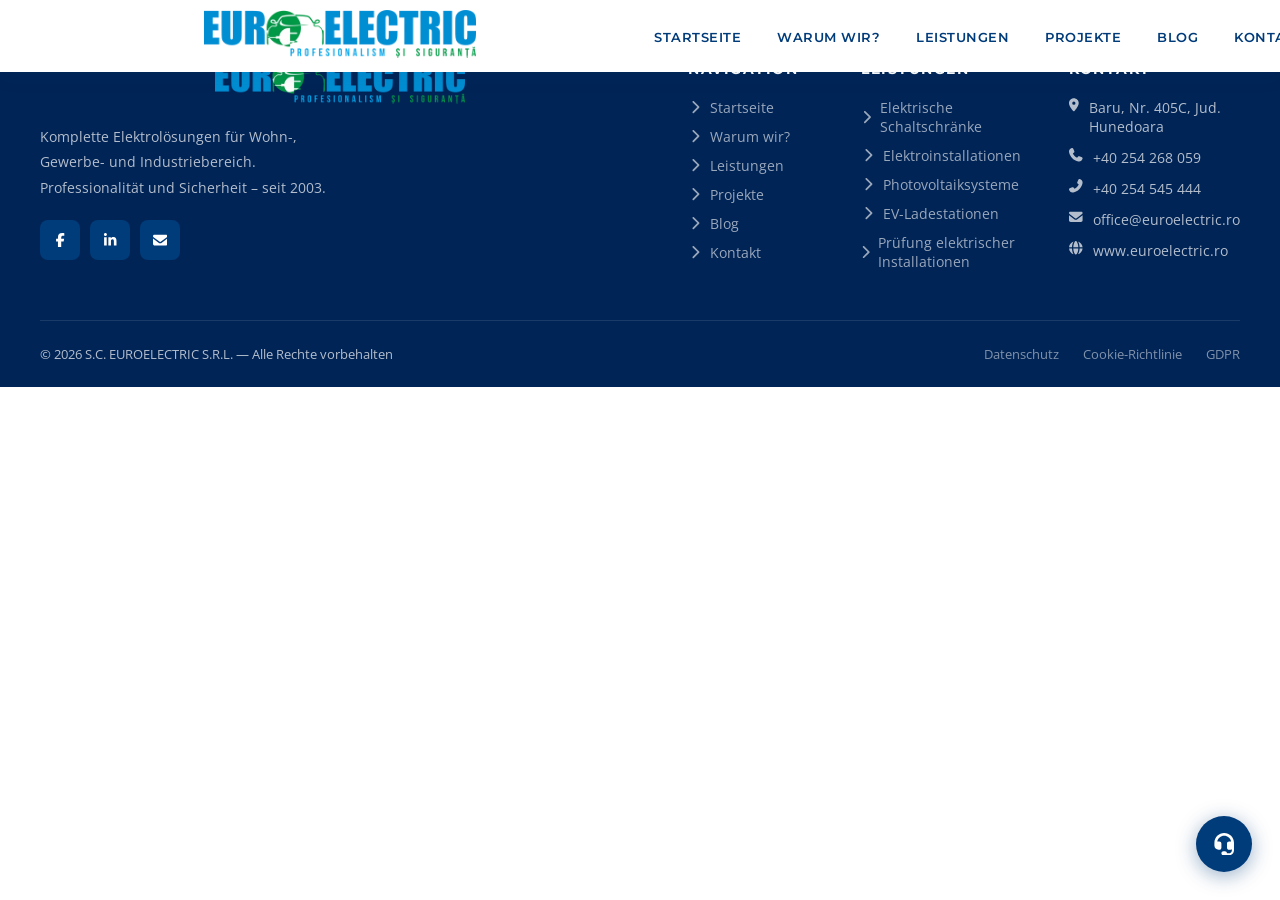
==== commit ecac8aff: "Pregatire site pentru domeniu final euroelectric.ro: homepage la radacina, URL-uri canonice corecte," ====
--- a/de/index.html
+++ b/de/index.html
@@ -15,24 +15,24 @@
 <meta name="keywords" content="tablouri electrice Hunedoara, instalatii electrice Hunedoara, fotovoltaice Hunedoara, statii incarcare EV, tablouri electrice Petrosani, instalatii electrice Deva, electrician autorizat ANRE, verificari instalatii electrice, curentii slabi, sisteme fotovoltaice Valea Jiului, EUROELECTRIC SRL">
 <meta name="author" content="EUROELECTRIC S.R.L.">
 <meta name="robots" content="index, follow">
-<link rel="canonical" href="https://gabiteam44.github.io/euroelectric-site/de/">
-<link rel="alternate" hreflang="ro" href="https://gabiteam44.github.io/euroelectric-site/euroelectric-nou.html">
-<link rel="alternate" hreflang="en" href="https://gabiteam44.github.io/euroelectric-site/en/">
-<link rel="alternate" hreflang="de" href="https://gabiteam44.github.io/euroelectric-site/de/">
-<link rel="alternate" hreflang="x-default" href="https://gabiteam44.github.io/euroelectric-site/euroelectric-nou.html">
+<link rel="canonical" href="https://euroelectric.ro/de/">
+<link rel="alternate" hreflang="ro" href="https://euroelectric.ro/">
+<link rel="alternate" hreflang="en" href="https://euroelectric.ro/en/">
+<link rel="alternate" hreflang="de" href="https://euroelectric.ro/de/">
+<link rel="alternate" hreflang="x-default" href="https://euroelectric.ro/">
 <meta name="theme-color" content="#003B7A">
 <link rel="sitemap" type="application/xml" href="/sitemap.xml">
 <meta property="og:type" content="website">
-<meta property="og:url" content="https://gabiteam44.github.io/euroelectric-site/de/">
+<meta property="og:url" content="https://euroelectric.ro/de/">
 <meta property="og:title" content="Schaltschränke &amp; Elektroinstallationen Hunedoara | EUROELECTRIC S.R.L.">
 <meta property="og:description" content="Schaltschränke, Elektroinstallationen und Photovoltaikanlagen in Hunedoara, Petroșani, Deva und Valea Jiului. EUROELECTRIC S.R.L. — über 20 Jahre Erfahrung, ANRE-zugelassen, ISO 9001/14001/45001 zertifiziert. Fordern Sie ein kostenloses Angebot an!">
-<meta property="og:image" content="https://euroelectric.ro/Materiale/Foto%20sediu.webp">
+<meta property="og:image" content="https://euroelectric.ro/Materiale/Foto-sediu-optimizat.webp">
 <meta property="og:locale" content="de_DE">
 <meta property="og:site_name" content="EUROELECTRIC S.R.L.">
 <meta name="twitter:card" content="summary_large_image">
 <meta name="twitter:title" content="Schaltschränke &amp; Elektroinstallationen Hunedoara | EUROELECTRIC S.R.L.">
 <meta name="twitter:description" content="Schaltschränke, Elektroinstallationen und Photovoltaikanlagen in Hunedoara, Petroșani, Deva und Valea Jiului. EUROELECTRIC S.R.L. — über 20 Jahre Erfahrung, ANRE-zugelassen, ISO 9001/14001/45001 zertifiziert. Fordern Sie ein kostenloses Angebot an!">
-<meta name="twitter:image" content="https://euroelectric.ro/Materiale/Foto%20sediu.webp">
+<meta name="twitter:image" content="https://euroelectric.ro/Materiale/Foto-sediu-optimizat.webp">
 <link rel="icon" type="image/svg+xml" href="data:image/svg+xml,<svg xmlns='http://www.w3.org/2000/svg' viewBox='0 0 32 32'><rect width='32' height='32' rx='6' fill='%23003B7A'/><text x='16' y='23' font-size='20' text-anchor='middle' fill='%2300AEEF' font-family='Arial' font-weight='bold'>E</text></svg>">
 <link rel="shortcut icon" type="image/svg+xml" href="data:image/svg+xml,<svg xmlns='http://www.w3.org/2000/svg' viewBox='0 0 32 32'><rect width='32' height='32' rx='6' fill='%23003B7A'/><text x='16' y='23' font-size='20' text-anchor='middle' fill='%2300AEEF' font-family='Arial' font-weight='bold'>E</text></svg>">
 <script type="application/ld+json">
@@ -46,7 +46,7 @@
 "alternateName": "Euroelectric",
 "url": "https://euroelectric.ro",
 "logo": "https://euroelectric.ro/Materiale/logo-euroelectric.png",
-"image": "https://euroelectric.ro/Materiale/Foto%20sediu.webp",
+"image": "https://euroelectric.ro/Materiale/Foto-sediu-optimizat.webp",
 "description": "Proiectare, execuție și mentenanță instalații electrice comerciale și industriale. Tablouri electrice, panouri fotovoltaice, stații de încărcare EV. Autorizat ANRE, certificat ISO 9001/14001/45001.",
 "foundingDate": "2003",
 "telephone": "+40254545444",
@@ -143,13 +143,12 @@
 ]
 }
 </script>
-<link rel="preload" as="image" href="../Materiale/Foto-sediu-optimizat.jpg">
+<link rel="preload" as="image" href="Materiale/Foto-sediu-optimizat.jpg">
 <link rel="preconnect" href="https://fonts.googleapis.com">
 <link rel="preconnect" href="https://fonts.gstatic.com" crossorigin="">
 <link rel="preconnect" href="https://cdnjs.cloudflare.com">
 <link href="https://fonts.googleapis.com/css2?family=Montserrat:wght@300;400;600;700;800&amp;family=Open+Sans:wght@300;400;600&amp;display=swap" rel="stylesheet">
-<style>
-/* ===== ICONS (inline SVG, replaces Font Awesome) ===== */
+<style>/* ===== ICONS (inline SVG, replaces Font Awesome) ===== */
 .fa-svg { display: inline-block; vertical-align: -0.125em; line-height: 1; }
 @keyframes fa-spin { from { transform: rotate(0deg); } to { transform: rotate(360deg); } }
 .fa-spin { animation: fa-spin 1s linear infinite; }
@@ -280,7 +279,7 @@
 .hero-stat-num { font-family: "Montserrat", sans-serif; font-weight: 800; font-size: 2rem; color: var(--cyan); display: block; }
 .hero-stat-label { color: rgba(255,255,255,0.6); font-size: 0.8rem; }
 .hero-stat-divider { width: 1px; background: rgba(255,255,255,0.15); align-self: stretch; }
-.hero-visual { position: relative; display: flex; align-items: stretch; justify-content: center; }
+.hero-visual { position: relative; display: flex; flex-direction: column; align-items: center; justify-content: center; }
 .hero-card-main {
 background: transparent; border-radius: 16px; width: 100%; overflow: hidden;
 box-shadow: 0 24px 70px rgba(0,0,0,0.45); display: flex; align-items: stretch; position: relative;
@@ -1173,13 +1172,13 @@
 <li><a href="#blog">Blog</a></li>
 <li><a href="#contact" data-i18n="nav-contact">Kontakt</a></li>
 <li class="nav-lang-mobile">
-<a class="lang-btn" href="../euroelectric-nou.html">RO</a>
+<a class="lang-btn" href="../">RO</a>
 <a class="lang-btn" href="./">EN</a>
 <a class="lang-btn active" href="#">DE</a>
 </li>
 </ul>
 <div class="lang-switcher">
-<a class="lang-btn" href="../euroelectric-nou.html">RO</a>
+<a class="lang-btn" href="../">RO</a>
 <span class="lang-sep">|</span>
 <a class="lang-btn" href="./">EN</a>
 <span class="lang-sep">|</span>
@@ -2228,7 +2227,7 @@
 <button class="back-to-top" id="backToTop" onclick="(document.querySelector('.section-group.fp-visible')||document.querySelector('section.fp-visible')||document.body).scrollTo({top:0,behavior:'smooth'})">
 <svg class="fa-svg" viewBox="0 0 448 512" xmlns="http://www.w3.org/2000/svg" aria-hidden="true" focusable="false" width="1em" height="1em" fill="currentColor"><path d="M201.4 105.4c12.5-12.5 32.8-12.5 45.3 0l192 192c12.5 12.5 12.5 32.8 0 45.3s-32.8 12.5-45.3 0L224 173.3 54.6 342.6c-12.5 12.5-32.8 12.5-45.3 0s-12.5-32.8 0-45.3l192-192z"></path></svg>
 </button>
-<script>
+<script>/* ===== Navbar, slideshow, lightbox, i18n, forms, animatii ===== */
 // Navbar scroll effect
 const navbar = document.getElementById("navbar");
 const backToTop = document.getElementById("backToTop");
@@ -3046,7 +3045,7 @@
 localStorage.setItem('lang', lang);
 }
 // Init language from localStorage
-document.querySelectorAll('[data-i18n], [data-i18n-placeholder], [data-i18n-select]').forEach(()=>{}); /* lang fixat la generare: de */
+/* lang fixat la generare: de */
 // Active nav highlight
 const sections = document.querySelectorAll("section[id]");
 window.addEventListener("scroll", () => {
@@ -3056,299 +3055,8 @@
 a.style.color = a.getAttribute("href") === "#" + current ? "var(--cyan)" : "";
 });
 });
-</script>
-<div id="cookieBanner" style="display:none">
-<div class="cookie-banner-inner">
-<div class="cookie-banner-text">
-<svg class="fa-svg" style="color:var(--cyan);font-size:1.4rem;flex-shrink:0" viewBox="0 0 512 512" xmlns="http://www.w3.org/2000/svg" aria-hidden="true" focusable="false" width="1em" height="1em" fill="currentColor"><path d="M257.5 27.6c-.8-5.4-4.9-9.8-10.3-10.6-22.1-3.1-44.6 .9-64.4 11.4l-74 39.5C89.1 78.4 73.2 94.9 63.4 115L26.7 190.6c-9.8 20.1-13 42.9-9.1 64.9l14.5 82.8c3.9 22.1 14.6 42.3 30.7 57.9l60.3 58.4c16.1 15.6 36.6 25.6 58.7 28.7l83 11.7c22.1 3.1 44.6-.9 64.4-11.4l74-39.5c19.7-10.5 35.6-27 45.4-47.2l36.7-75.5c9.8-20.1 13-42.9 9.1-64.9-.9-5.3-5.3-9.3-10.6-10.1-51.5-8.2-92.8-47.1-104.5-97.4-1.8-7.6-8-13.4-15.7-14.6-54.6-8.7-97.7-52-106.2-106.8zM208 144a32 32 0 1 1 0 64 32 32 0 1 1 0-64zM144 336a32 32 0 1 1 64 0 32 32 0 1 1 -64 0zm224-64a32 32 0 1 1 0 64 32 32 0 1 1 0-64z"></path></svg>
-<div>
-<strong>Utilizăm cookie-uri</strong>
-<span>Site-ul folosește cookie-uri esențiale și opționale (Google Maps). Nu folosim tracking sau marketing.
-<a href="politica-cookie.html">Află mai multe</a></span>
-</div>
-</div>
-<div class="cookie-banner-btns">
-<button class="cb-btn-outline" onclick="cookieChoice('necessary')">Doar necesare</button>
-<button class="cb-btn" onclick="cookieChoice('all')">Accept toate</button>
-</div>
-</div>
-</div>
-<div class="cert-modal-overlay" id="certModal" onclick="closeCertModal(event)">
-<div class="cert-modal-box">
-<div class="cert-modal-header">
-<h3 id="certModalTitle"></h3>
-<div style="display:flex;align-items:center;gap:10px">
-<div id="certModalNav" style="display:none;align-items:center;gap:6px">
-<button class="cert-nav-btn" id="certNavPrev" onclick="certNavStep(-1)">‹</button>
-<span id="certModalCounter"></span>
-<button class="cert-nav-btn" id="certNavNext" onclick="certNavStep(1)">›</button>
-</div>
-<button class="cert-modal-close" onclick="closeCertModal()">×</button>
-</div>
-</div>
-<div class="cert-modal-body">
-<iframe id="certModalIframe" src="" title="Certificat" style="display:none"></iframe>
-<img id="certModalImg" src="" alt="Certificat" style="display:none;width:100%;height:100%;object-fit:contain;background:#1a1a2e;">
-</div>
-</div>
-</div>
-<div class="float-contact" id="floatContact">
-<div class="float-contact-options">
-<a href="https://wa.me/40254545444" target="_blank" rel="noopener" class="float-option whatsapp-opt" aria-label="Scrie-ne pe WhatsApp">
-<svg class="fa-svg" viewBox="0 0 448 512" xmlns="http://www.w3.org/2000/svg" aria-hidden="true" focusable="false" width="1em" height="1em" fill="currentColor"><path d="M380.9 97.1c-41.9-42-97.7-65.1-157-65.1-122.4 0-222 99.6-222 222 0 39.1 10.2 77.3 29.6 111L0 480 117.7 449.1c32.4 17.7 68.9 27 106.1 27l.1 0c122.3 0 224.1-99.6 224.1-222 0-59.3-25.2-115-67.1-157zm-157 341.6c-33.2 0-65.7-8.9-94-25.7l-6.7-4-69.8 18.3 18.6-68.1-4.4-7c-18.5-29.4-28.2-63.3-28.2-98.2 0-101.7 82.8-184.5 184.6-184.5 49.3 0 95.6 19.2 130.4 54.1s56.2 81.2 56.1 130.5c0 101.8-84.9 184.6-186.6 184.6zM325.1 300.5c-5.5-2.8-32.8-16.2-37.9-18-5.1-1.9-8.8-2.8-12.5 2.8s-14.3 18-17.6 21.8c-3.2 3.7-6.5 4.2-12 1.4-32.6-16.3-54-29.1-75.5-66-5.7-9.8 5.7-9.1 16.3-30.3 1.8-3.7 .9-6.9-.5-9.7s-12.5-30.1-17.1-41.2c-4.5-10.8-9.1-9.3-12.5-9.5-3.2-.2-6.9-.2-10.6-.2s-9.7 1.4-14.8 6.9c-5.1 5.6-19.4 19-19.4 46.3s19.9 53.7 22.6 57.4c2.8 3.7 39.1 59.7 94.8 83.8 35.2 15.2 49 16.5 66.6 13.9 10.7-1.6 32.8-13.4 37.4-26.4s4.6-24.1 3.2-26.4c-1.3-2.5-5-3.9-10.5-6.6z"></path></svg> WhatsApp
-</a>
-<a href="tel:+40254545444" class="float-option">
-<svg class="fa-svg" viewBox="0 0 512 512" xmlns="http://www.w3.org/2000/svg" aria-hidden="true" focusable="false" width="1em" height="1em" fill="currentColor"><path d="M160.2 25C152.3 6.1 131.7-3.9 112.1 1.4l-5.5 1.5c-64.6 17.6-119.8 80.2-103.7 156.4 37.1 175 174.8 312.7 349.8 349.8 76.3 16.2 138.8-39.1 156.4-103.7l1.5-5.5c5.4-19.7-4.7-40.3-23.5-48.1l-97.3-40.5c-16.5-6.9-35.6-2.1-47 11.8l-38.6 47.2C233.9 335.4 177.3 277 144.8 205.3L189 169.3c13.9-11.3 18.6-30.4 11.8-47L160.2 25z"></path></svg> 0254 545 444
-</a>
-<a href="mailto:office@euroelectric.ro" class="float-option email-opt">
-<svg class="fa-svg" viewBox="0 0 512 512" xmlns="http://www.w3.org/2000/svg" aria-hidden="true" focusable="false" width="1em" height="1em" fill="currentColor"><path d="M48 64c-26.5 0-48 21.5-48 48 0 15.1 7.1 29.3 19.2 38.4l208 156c17.1 12.8 40.5 12.8 57.6 0l208-156c12.1-9.1 19.2-23.3 19.2-38.4 0-26.5-21.5-48-48-48L48 64zM0 196L0 384c0 35.3 28.7 64 64 64l384 0c35.3 0 64-28.7 64-64l0-188-198.4 148.8c-34.1 25.6-81.1 25.6-115.2 0L0 196z"></path></svg> office@euroelectric.ro
-</a>
-</div>
-<button class="float-contact-main" id="floatBtn" aria-label="Contact rapid">
-<svg class="fa-svg" viewBox="0 0 448 512" xmlns="http://www.w3.org/2000/svg" aria-hidden="true" focusable="false" width="1em" height="1em" fill="currentColor"><path d="M224 64c-79 0-144.7 57.3-157.7 132.7 9.3-3 19.3-4.7 29.7-4.7l16 0c26.5 0 48 21.5 48 48l0 96c0 26.5-21.5 48-48 48l-16 0c-53 0-96-43-96-96l0-64C0 100.3 100.3 0 224 0S448 100.3 448 224l0 168.1c0 66.3-53.8 120-120.1 120l-87.9-.1-32 0c-26.5 0-48-21.5-48-48s21.5-48 48-48l32 0c26.5 0 48 21.5 48 48l0 0 40 0c39.8 0 72-32.2 72-72l0-20.9c-14.1 8.2-30.5 12.8-48 12.8l-16 0c-26.5 0-48-21.5-48-48l0-96c0-26.5 21.5-48 48-48l16 0c10.4 0 20.3 1.6 29.7 4.7-13-75.3-78.6-132.7-157.7-132.7z"></path></svg>
-</button>
-</div>
-<div class="lightbox-overlay" id="lightbox" onclick="closeLightbox(event)">
-<button class="lightbox-close" onclick="closeLightbox()">×</button>
-<img class="lightbox-img" id="lightboxImg" src="" alt="">
-</div>
-<div class="blog-modal-overlay" id="blogModal4" onclick="closeBlogModal4(event)">
-<div class="blog-modal-box">
-<div class="blog-modal-header">
-<h3>Industrie 4.0 — Hala echipamente electrice pentru tehnologii verzi</h3>
-<button class="blog-modal-close" onclick="closeBlogModal4()">×</button>
-</div>
-<div class="blog-modal-body">
-<div class="blog-modal-eu-bar">
-<div style="display:inline-flex;align-items:center;gap:12px;border:1px solid #c5d5e8;border-radius:6px;padding:8px 16px;">
-<svg width="60" height="40" viewBox="0 0 80 54" xmlns="http://www.w3.org/2000/svg">
-<rect width="80" height="54" fill="#003399" rx="2"></rect>
-<text x="40" y="9" fill="#FFD700" font-size="8" text-anchor="middle" dominant-baseline="middle" font-family="serif">★</text>
-<text x="49" y="11" fill="#FFD700" font-size="8" text-anchor="middle" dominant-baseline="middle" font-family="serif">★</text>
-<text x="56" y="18" fill="#FFD700" font-size="8" text-anchor="middle" dominant-baseline="middle" font-family="serif">★</text>
-<text x="58" y="27" fill="#FFD700" font-size="8" text-anchor="middle" dominant-baseline="middle" font-family="serif">★</text>
-<text x="56" y="36" fill="#FFD700" font-size="8" text-anchor="middle" dominant-baseline="middle" font-family="serif">★</text>
-<text x="49" y="43" fill="#FFD700" font-size="8" text-anchor="middle" dominant-baseline="middle" font-family="serif">★</text>
-<text x="40" y="45" fill="#FFD700" font-size="8" text-anchor="middle" dominant-baseline="middle" font-family="serif">★</text>
-<text x="31" y="43" fill="#FFD700" font-size="8" text-anchor="middle" dominant-baseline="middle" font-family="serif">★</text>
-<text x="24" y="36" fill="#FFD700" font-size="8" text-anchor="middle" dominant-baseline="middle" font-family="serif">★</text>
-<text x="22" y="27" fill="#FFD700" font-size="8" text-anchor="middle" dominant-baseline="middle" font-family="serif">★</text>
-<text x="24" y="18" fill="#FFD700" font-size="8" text-anchor="middle" dominant-baseline="middle" font-family="serif">★</text>
-<text x="31" y="11" fill="#FFD700" font-size="8" text-anchor="middle" dominant-baseline="middle" font-family="serif">★</text>
-</svg>
-<div style="font-family:'Montserrat',sans-serif;font-weight:700;font-size:0.9rem;color:#003399;line-height:1.5;white-space:nowrap;">Cofinanțat de<br>Uniunea Europeană</div>
-</div>
-<div class="blog-modal-gov-badge">
-<svg class="fa-svg" viewBox="0 0 512 512" xmlns="http://www.w3.org/2000/svg" aria-hidden="true" focusable="false" width="1em" height="1em" fill="currentColor"><path d="M238.7 5.1c10.5-6.8 24.1-6.8 34.6 0l224 144c11.9 7.7 17.4 22.3 13.4 35.9s-16.5 23-30.7 23l-32 0 0 208 51.2 38.4c8.1 6 12.8 15.5 12.8 25.6 0 17.7-14.3 32-32 32L32 512c-17.7 0-32-14.3-32-32 0-10.1 4.7-19.6 12.8-25.6l51.2-38.4 0 0 0-208-32 0c-14.2 0-26.7-9.4-30.7-23s1.5-28.3 13.4-35.9l224-144zM336 208l0 208 64 0 0-208-64 0zM224 416l64 0 0-208-64 0 0 208zM112 208l0 208 64 0 0-208-64 0z"></path></svg>
-<span>Guvernul<br>României</span>
-</div>
-</div>
-<div class="blog-modal-intro">
-<strong>EUROELECTRIC SRL</strong> comunică demararea proiectului cu titlul <strong>„INDUSTRIE 4.0 ÎN HALA ECHIPAMENTE ELECTRICE PENTRU TEHNOLOGII VERZI"</strong> / Codul SMIS al proiectului: <strong>318133</strong> în comuna Baru, Județul Hunedoara.
-</div>
-<p class="blog-modal-funded">Proiect finanțat prin Ministerul Investițiilor și Proiectelor Europene în calitate de Autoritate de Management pentru Programul Tranziție Justă și Agenția pentru Dezvoltare Regională a Regiunii Vest în calitate de Organism Intermediar.</p>
-<div class="blog-modal-section">
-<h4>Obiectivul general al proiectului:</h4>
-<p>Dezvoltarea și creșterea sustenabilă a societății EUROELECTRIC SRL prin dotarea cu utilaje și echipamente care utilizează tehnologii moderne, în acord cu tranziția către țintele energetice și climatice ale Uniunii pentru 2030 și o economie neutră din punct de vedere climatic a Uniunii până în 2050, în Termenul Acordului de la Paris.</p>
-</div>
-<div class="blog-modal-section">
-<h4>Scopul proiectului:</h4>
-<p>Față de a consolida capacitățile de producție de echipamente electrice pentru tehnologii verzi aferente Codurilor CAEN 2790 și 2712 prin dotarea locației de producție cu echipamente moderne, de ultimă generație. Realizările vizate se referă la proiectarea și fabricarea de echipamente electrice destinate tehnologiilor verzi, crearea de noi locuri de muncă, integrarea măsurilor care contribuie în mod substanțial la obiectivele de mediu și la asigurarea egalității de șanse și tratament.</p>
-</div>
-<div class="blog-modal-section">
-<h4>Obiectivele specifice ale proiectului:</h4>
-<ol>
-<li>Creșterea capacității EUROELECTRIC SRL și dezvoltarea durabilă a activității productive prin dotarea spațiului de producție cu 13 echipamente productive moderne, pe perioada de implementare a proiectului.</li>
-<li>Creșterea eficienței energetice și consolidarea contribuției societății la obiectivele de mediu prin achiziționarea unui sistem fotovoltaic, a pompelor de căldură și a unei prese de carton, pe perioada de implementare a proiectului.</li>
-</ol>
-</div>
-<div class="blog-modal-section">
-<h4>Impactul investiției asupra localității/regiunii vest:</h4>
-<ol>
-<li>Crearea numărului mediu de salariați cu 7 locuri de muncă nou create, cu normă întreagă, față de exercițiul financiar anterior (2022) până la finalizarea implementării proiectului.</li>
-<li>Instruirea a 7 persoane angajate pentru susținerea locurilor de muncă nou create ca urmare a implementării investiției propuse.</li>
-</ol>
-</div>
-<div class="blog-modal-section">
-<h4>Rezultate așteptate:</h4>
-<ol>
-<li>Creșterea capacității EUROELECTRIC SRL și dezvoltarea activității ca urmare a dotării spațiului de producție cu 13 echipamente productive moderne specifice activității de producție.</li>
-<li>Crearea numărului mediu anual de salariați prin crearea a 7 locuri de muncă noi cu normă întreagă, suplimentar față de nivelul înregistrat în 2022.</li>
-<li>Instruirea profesională a 7 persoane angajate pentru susținerea locurilor de muncă nou create ca urmare a implementării proiectului de investiții.</li>
-<li>Creșterea eficienței energetice și consolidarea contribuției societății la obiectivele de mediu ca urmare a achiziționării unui sistem fotovoltaic, a pompelor de căldură și a unei prese de carton, ce vor fi utilizate în vederea desfășurării activității de producție.</li>
-</ol>
-</div>
-<div class="blog-modal-financiar">
-<h4><svg class="fa-svg" viewBox="0 0 448 512" xmlns="http://www.w3.org/2000/svg" aria-hidden="true" focusable="false" width="1em" height="1em" fill="currentColor"><path d="M73.3 192C100.8 99.5 186.5 32 288 32l64 0c17.7 0 32 14.3 32 32s-14.3 32-32 32l-64 0c-65.6 0-122 39.5-146.7 96L272 192c13.3 0 24 10.7 24 24s-10.7 24-24 24l-143.2 0c-.5 5.3-.8 10.6-.8 16s.3 10.7 .8 16L272 272c13.3 0 24 10.7 24 24s-10.7 24-24 24l-130.7 0c24.7 56.5 81.1 96 146.7 96l64 0c17.7 0 32 14.3 32 32s-14.3 32-32 32l-64 0c-101.5 0-187.2-67.5-214.7-160L40 320c-13.3 0-24-10.7-24-24s10.7-24 24-24l24.6 0c-.7-10.5-.7-21.5 0-32L40 240c-13.3 0-24-10.7-24-24s10.7-24 24-24l33.3 0z"></path></svg> &nbsp;Valori contractuale</h4>
-<div class="blog-modal-fin-grid">
-<div class="blog-modal-fin-item fin-total">
-<div class="fin-label">Valoarea totală a contractului de finanțare</div>
-<div class="fin-value">5.575.375,00 lei</div>
-</div>
-<div class="blog-modal-fin-item">
-<div class="fin-label">Finanțare din buget UE</div>
-<div class="fin-value">2.809.265,21 lei</div>
-</div>
-<div class="blog-modal-fin-item">
-<div class="fin-label">Finanțare din buget național</div>
-<div class="fin-value">495.752,68 lei</div>
-</div>
-<div class="blog-modal-fin-item">
-<div class="fin-label">Valoarea finanțării nerambursabile</div>
-<div class="fin-value">3.305.017,89 lei</div>
-</div>
-<div class="blog-modal-fin-item" style="grid-column:1/-1;border-left-color:var(--green);">
-<div class="fin-label">Contribuție proprie beneficiar</div>
-<div class="fin-value">1.379.607,66 lei</div>
-</div>
-</div>
-</div>
-<div class="blog-modal-dates">
-<div class="blog-modal-date-item">
-<div class="date-label"><svg class="fa-svg" viewBox="0 0 448 512" xmlns="http://www.w3.org/2000/svg" aria-hidden="true" focusable="false" width="1em" height="1em" fill="currentColor"><path d="M328 0c13.3 0 24 10.7 24 24l0 40 32 0c35.3 0 64 28.7 64 64l0 288c0 35.3-28.7 64-64 64L64 480c-35.3 0-64-28.7-64-64L0 128C0 92.7 28.7 64 64 64l32 0 0-40c0-13.3 10.7-24 24-24s24 10.7 24 24l0 40 160 0 0-40c0-13.3 10.7-24 24-24zM64 112c-8.8 0-16 7.2-16 16l0 288c0 8.8 7.2 16 16 16l320 0c8.8 0 16-7.2 16-16l0-288c0-8.8-7.2-16-16-16L64 112zm230.7 65.9c7.8-10.7 22.8-13.1 33.5-5.3 10.7 7.8 13.1 22.8 5.3 33.5L211.4 374.1c-4.1 5.7-10.5 9.3-17.5 9.8-7 .5-13.9-2-18.8-6.9l-55.9-55.9c-9.4-9.4-9.4-24.6 0-33.9s24.6-9.4 33.9 0l36 36 105.6-145.2z"></path></svg> Data semnării contractului</div>
-<div class="date-value">29.08.2024</div>
-</div>
-<div class="blog-modal-date-item">
-<div class="date-label"><svg class="fa-svg" viewBox="0 0 448 512" xmlns="http://www.w3.org/2000/svg" aria-hidden="true" focusable="false" width="1em" height="1em" fill="currentColor"><path d="M120 0c13.3 0 24 10.7 24 24l0 40 160 0 0-40c0-13.3 10.7-24 24-24s24 10.7 24 24l0 40 32 0c35.3 0 64 28.7 64 64l0 288c0 35.3-28.7 64-64 64L64 480c-35.3 0-64-28.7-64-64L0 128C0 92.7 28.7 64 64 64l32 0 0-40c0-13.3 10.7-24 24-24zm0 112l-56 0c-8.8 0-16 7.2-16 16l0 288c0 8.8 7.2 16 16 16l320 0c8.8 0 16-7.2 16-16l0-288c0-8.8-7.2-16-16-16l-264 0zm171.9 92.1c9.4 9.4 9.4 24.6 0 33.9l-33.9 33.9 33.9 33.9c9.4 9.4 9.4 24.6 0 33.9s-24.6 9.4-33.9 0l-33.9-33.9-33.9 33.9c-9.4 9.4-24.6 9.4-33.9 0s-9.4-24.6 0-33.9l33.9-33.9-33.9-33.9c-9.4-9.4-9.4-24.6 0-33.9s24.6-9.4 33.9 0l33.9 33.9 33.9-33.9c9.4-9.4 24.6-9.4 33.9 0z"></path></svg> Data finalizării proiectului</div>
-<div class="date-value">29.05.2026</div>
-</div>
-</div>
-<div class="blog-modal-contact">
-<p><strong>CONTACT:</strong></p>
-<p>Adresa: Comuna Baru, Str. Principală, Nr. 405/, Județ Hunedoara</p>
-<p>Adresa de e-mail: <a href="mailto:office@euroelectric.ro">office@euroelectric.ro</a></p>
-<p>Telefon: 0254 545 444</p>
-<p style="margin-top:10px;font-size:0.82rem;opacity:0.8;">Pentru informații detaliate despre celelalte programe cofinanțate de Uniunea Europeană, vă invităm să vizitați <a href="https://www.mfe.gov.ro" target="_blank">www.mfe.gov.ro</a></p>
-<p style="font-size:0.82rem;opacity:0.8;margin-top:4px;">Proiect cofinanțat de Uniunea Europeană</p>
-</div>
-<div class="blog-modal-footer-logos">
-<img src="../Materiale/logo-euroelectric.png" width="3095" height="547" alt="EUROELECTRIC &amp; ADRVest" style="max-height:60px;object-fit:contain;">
-</div>
-</div>
-</div>
-</div>
-<div class="blog-modal-overlay" id="blogModal5" onclick="closeBlogModal5(event)">
-<div class="blog-modal-box">
-<div class="blog-modal-header">
-<h3>Comunicat de presă — Finalizare Industrie 4.0</h3>
-<button class="blog-modal-close" onclick="closeBlogModal5()">×</button>
-</div>
-<div class="blog-modal-body">
-<div class="blog-modal-eu-bar">
-<div style="display:inline-flex;align-items:center;gap:12px;border:1px solid #c5d5e8;border-radius:6px;padding:8px 16px;">
-<svg width="60" height="40" viewBox="0 0 80 54" xmlns="http://www.w3.org/2000/svg">
-<rect width="80" height="54" fill="#003399" rx="2"></rect>
-<text x="40" y="9" fill="#FFD700" font-size="8" text-anchor="middle" dominant-baseline="middle" font-family="serif">★</text>
-<text x="49" y="11" fill="#FFD700" font-size="8" text-anchor="middle" dominant-baseline="middle" font-family="serif">★</text>
-<text x="56" y="18" fill="#FFD700" font-size="8" text-anchor="middle" dominant-baseline="middle" font-family="serif">★</text>
-<text x="58" y="27" fill="#FFD700" font-size="8" text-anchor="middle" dominant-baseline="middle" font-family="serif">★</text>
-<text x="56" y="36" fill="#FFD700" font-size="8" text-anchor="middle" dominant-baseline="middle" font-family="serif">★</text>
-<text x="49" y="43" fill="#FFD700" font-size="8" text-anchor="middle" dominant-baseline="middle" font-family="serif">★</text>
-<text x="40" y="45" fill="#FFD700" font-size="8" text-anchor="middle" dominant-baseline="middle" font-family="serif">★</text>
-<text x="31" y="43" fill="#FFD700" font-size="8" text-anchor="middle" dominant-baseline="middle" font-family="serif">★</text>
-<text x="24" y="36" fill="#FFD700" font-size="8" text-anchor="middle" dominant-baseline="middle" font-family="serif">★</text>
-<text x="22" y="27" fill="#FFD700" font-size="8" text-anchor="middle" dominant-baseline="middle" font-family="serif">★</text>
-<text x="24" y="18" fill="#FFD700" font-size="8" text-anchor="middle" dominant-baseline="middle" font-family="serif">★</text>
-<text x="31" y="11" fill="#FFD700" font-size="8" text-anchor="middle" dominant-baseline="middle" font-family="serif">★</text>
-</svg>
-<div style="font-family:'Montserrat',sans-serif;font-weight:700;font-size:0.9rem;color:#003399;line-height:1.5;white-space:nowrap;">Cofinanțat de<br>Uniunea Europeană</div>
-</div>
-<div class="blog-modal-gov-badge">
-<svg class="fa-svg" viewBox="0 0 512 512" xmlns="http://www.w3.org/2000/svg" aria-hidden="true" focusable="false" width="1em" height="1em" fill="currentColor"><path d="M238.7 5.1c10.5-6.8 24.1-6.8 34.6 0l224 144c11.9 7.7 17.4 22.3 13.4 35.9s-16.5 23-30.7 23l-32 0 0 208 51.2 38.4c8.1 6 12.8 15.5 12.8 25.6 0 17.7-14.3 32-32 32L32 512c-17.7 0-32-14.3-32-32 0-10.1 4.7-19.6 12.8-25.6l51.2-38.4 0 0 0-208-32 0c-14.2 0-26.7-9.4-30.7-23s1.5-28.3 13.4-35.9l224-144zM336 208l0 208 64 0 0-208-64 0zM224 416l64 0 0-208-64 0 0 208zM112 208l0 208 64 0 0-208-64 0z"></path></svg>
-<span>Guvernul<br>României</span>
-</div>
-</div>
-<div style="text-align:center;margin:10px 0 14px;">
-<span style="display:inline-block;background:#e8f5e9;color:#2e7d32;font-family:'Montserrat',sans-serif;font-weight:700;font-size:0.78rem;border-radius:20px;padding:5px 16px;letter-spacing:0.5px;border:1px solid #b2d4b2;">✓ PROIECT FINALIZAT — 29 Mai 2026</span>
-</div>
-<div class="blog-modal-intro">
-<strong>EUROELECTRIC SRL</strong> comunică finalizarea proiectului cu titlul <strong>„INDUSTRIE 4.0 ÎN HALA ECHIPAMENTE ELECTRICE PENTRU TEHNOLOGII VERZI"</strong> / Codul SMIS al proiectului: <strong>318133</strong> în comuna Baru, Județul Hunedoara.
-</div>
-<p class="blog-modal-funded">Proiect finanțat prin Ministerul Investițiilor și Proiectelor Europene în calitate de Autoritate de Management pentru Programul Dezvoltare Durabilă și Tranziție Justă și Agenția pentru Dezvoltare Regională a Regiunii Vest în calitate de Organism Intermediar.</p>
-<div class="blog-modal-section">
-<h4>Obiectivul general al proiectului:</h4>
-<p>Dezvoltarea și creșterea sustenabilă a societății EUROELECTRIC SRL prin dotarea cu utilaje și echipamente care utilizează tehnologii moderne, în acord cu tranziția către țintele energetice și climatice ale Uniunii pentru 2030 și o economie neutră din punct de vedere climatic a Uniunii până în 2050, în temeiul Acordului de la Paris.</p>
-</div>
-<div class="blog-modal-section">
-<h4>Scopul proiectului:</h4>
-<p>Consolidarea capacității de producție de echipamente electrice pentru tehnologii verzi aferente Codurilor CAEN 2790 și 2712 prin dotarea locației de producție cu echipamente moderne, de ultimă generație — proiectarea și fabricarea de echipamente electrice destinate tehnologiilor verzi, crearea de noi locuri de muncă, integrarea măsurilor care contribuie în mod substanțial la obiectivele de mediu și la asigurarea egalității de șanse și tratament.</p>
-</div>
-<div class="blog-modal-section">
-<h4>Obiectivele specifice ale proiectului:</h4>
-<ol>
-<li>Creșterea societății EUROELECTRIC SRL și dezvoltarea durabilă a activității productive prin dotarea spațiului de producție cu <strong>13 echipamente productive moderne</strong>, pe perioada de implementare a proiectului.</li>
-<li>Creșterea eficienței energetice și consolidarea contribuției societății la obiectivele de mediu prin achiziționarea unui <strong>sistem fotovoltaic</strong>, a pompelor de căldură și a unei prese de carton.</li>
-</ol>
-</div>
-<div class="blog-modal-section">
-<h4>Impactul investiției asupra localității / regiunii vest:</h4>
-<ol>
-<li>Creșterea numărului mediu de salariați cu <strong>7 locuri de muncă nou create</strong>, cu normă întreagă, față de exercițiul financiar anterior (2022) până la finalizarea implementării proiectului.</li>
-<li>Instruirea a <strong>7 persoane angajate</strong> pentru ocuparea locurilor de muncă nou create ca urmare a implementării investiției propuse.</li>
-</ol>
-</div>
-<div class="blog-modal-section">
-<h4>Rezultatele proiectului:</h4>
-<ol>
-<li>Creșterea societății EUROELECTRIC SRL și dezvoltarea activității ca urmare a dotării spațiului de producție cu 13 echipamente productive moderne specifice activității de producție.</li>
-<li>Creșterea numărului mediu anual de salariați prin crearea a 7 locuri de muncă noi cu normă întreagă, suplimentar față de nivelul înregistrat în 2022.</li>
-<li>Instruirea profesională a 7 persoane angajate pentru ocuparea locurilor de muncă nou create ca urmare a implementării proiectului de investiții.</li>
-<li>Creșterea eficienței energetice și consolidarea contribuției societății la obiectivele de mediu ca urmare a achiziționării unui sistem fotovoltaic, a pompelor de căldură și a unei prese de carton, utilizate în vederea desfășurării activității de producție.</li>
-</ol>
-</div>
-<div class="blog-modal-financiar">
-<h4><svg class="fa-svg" viewBox="0 0 448 512" xmlns="http://www.w3.org/2000/svg" aria-hidden="true" focusable="false" width="1em" height="1em" fill="currentColor"><path d="M73.3 192C100.8 99.5 186.5 32 288 32l64 0c17.7 0 32 14.3 32 32s-14.3 32-32 32l-64 0c-65.6 0-122 39.5-146.7 96L272 192c13.3 0 24 10.7 24 24s-10.7 24-24 24l-143.2 0c-.5 5.3-.8 10.6-.8 16s.3 10.7 .8 16L272 272c13.3 0 24 10.7 24 24s-10.7 24-24 24l-130.7 0c24.7 56.5 81.1 96 146.7 96l64 0c17.7 0 32 14.3 32 32s-14.3 32-32 32l-64 0c-101.5 0-187.2-67.5-214.7-160L40 320c-13.3 0-24-10.7-24-24s10.7-24 24-24l24.6 0c-.7-10.5-.7-21.5 0-32L40 240c-13.3 0-24-10.7-24-24s10.7-24 24-24l33.3 0z"></path></svg> &nbsp;Valori contractuale</h4>
-<div class="blog-modal-fin-grid">
-<div class="blog-modal-fin-item fin-total">
-<div class="fin-label">Valoarea totală a contractului de finanțare</div>
-<div class="fin-value">5.575.375,00 lei</div>
-</div>
-<div class="blog-modal-fin-item">
-<div class="fin-label">Finanțare din buget UE</div>
-<div class="fin-value">2.809.265,21 lei</div>
-</div>
-<div class="blog-modal-fin-item">
-<div class="fin-label">Finanțare din buget național</div>
-<div class="fin-value">495.752,68 lei</div>
-</div>
-<div class="blog-modal-fin-item">
-<div class="fin-label">Valoarea finanțării nerambursabile</div>
-<div class="fin-value">3.305.017,89 lei</div>
-</div>
-<div class="blog-modal-fin-item" style="grid-column:1/-1;border-left-color:var(--green);">
-<div class="fin-label">Contribuție proprie beneficiar</div>
-<div class="fin-value">1.379.607,66 lei</div>
-</div>
-</div>
-</div>
-<div class="blog-modal-dates">
-<div class="blog-modal-date-item">
-<div class="date-label"><svg class="fa-svg" viewBox="0 0 448 512" xmlns="http://www.w3.org/2000/svg" aria-hidden="true" focusable="false" width="1em" height="1em" fill="currentColor"><path d="M328 0c13.3 0 24 10.7 24 24l0 40 32 0c35.3 0 64 28.7 64 64l0 288c0 35.3-28.7 64-64 64L64 480c-35.3 0-64-28.7-64-64L0 128C0 92.7 28.7 64 64 64l32 0 0-40c0-13.3 10.7-24 24-24s24 10.7 24 24l0 40 160 0 0-40c0-13.3 10.7-24 24-24zM64 112c-8.8 0-16 7.2-16 16l0 288c0 8.8 7.2 16 16 16l320 0c8.8 0 16-7.2 16-16l0-288c0-8.8-7.2-16-16-16L64 112zm230.7 65.9c7.8-10.7 22.8-13.1 33.5-5.3 10.7 7.8 13.1 22.8 5.3 33.5L211.4 374.1c-4.1 5.7-10.5 9.3-17.5 9.8-7 .5-13.9-2-18.8-6.9l-55.9-55.9c-9.4-9.4-9.4-24.6 0-33.9s24.6-9.4 33.9 0l36 36 105.6-145.2z"></path></svg> Data semnării contractului</div>
-<div class="date-value">29.08.2024</div>
-</div>
-<div class="blog-modal-date-item">
-<div class="date-label"><svg class="fa-svg" viewBox="0 0 448 512" xmlns="http://www.w3.org/2000/svg" aria-hidden="true" focusable="false" width="1em" height="1em" fill="currentColor"><path d="M328 0c13.3 0 24 10.7 24 24l0 40 32 0c35.3 0 64 28.7 64 64l0 288c0 35.3-28.7 64-64 64L64 480c-35.3 0-64-28.7-64-64L0 128C0 92.7 28.7 64 64 64l32 0 0-40c0-13.3 10.7-24 24-24s24 10.7 24 24l0 40 160 0 0-40c0-13.3 10.7-24 24-24zM64 112c-8.8 0-16 7.2-16 16l0 288c0 8.8 7.2 16 16 16l320 0c8.8 0 16-7.2 16-16l0-288c0-8.8-7.2-16-16-16L64 112zm230.7 65.9c7.8-10.7 22.8-13.1 33.5-5.3 10.7 7.8 13.1 22.8 5.3 33.5L211.4 374.1c-4.1 5.7-10.5 9.3-17.5 9.8-7 .5-13.9-2-18.8-6.9l-55.9-55.9c-9.4-9.4-9.4-24.6 0-33.9s24.6-9.4 33.9 0l36 36 105.6-145.2z"></path></svg> Data finalizării proiectului</div>
-<div class="date-value" style="color:#2e7d32;">29.05.2026</div>
-</div>
-</div>
-<div class="blog-modal-contact">
-<p><strong>CONTACT:</strong></p>
-<p>Adresa: Comuna Baru, Str. Principală, Nr. 405C, Județ Hunedoara</p>
-<p>Adresa de e-mail: <a href="mailto:office@euroelectric.ro">office@euroelectric.ro</a></p>
-<p>Telefon: <a href="tel:+40254545444">0254 545 444</a></p>
-<p style="margin-top:10px;font-size:0.82rem;opacity:0.8;">Pentru informații detaliate despre celelalte programe cofinanțate de Uniunea Europeană, vă invităm să vizitați <a href="https://www.mfe.gov.ro" target="_blank" rel="noopener">www.mfe.gov.ro</a></p>
-<p style="font-size:0.82rem;opacity:0.8;margin-top:4px;"><a href="https://www.adrvest.ro" target="_blank" rel="noopener">www.adrvest.ro</a> &nbsp;|&nbsp; <a href="https://www.gov.ro" target="_blank" rel="noopener">www.gov.ro</a></p>
-<div style="margin-top:16px;">
-<a href="../Materiale/comunicat-finalizare-euroelectric.pdf" download="" class="blog-card-link" style="display:inline-flex;align-items:center;gap:8px;font-size:0.88rem;"><svg class="fa-svg" viewBox="0 0 576 512" xmlns="http://www.w3.org/2000/svg" aria-hidden="true" focusable="false" width="1em" height="1em" fill="currentColor"><path d="M96 0C60.7 0 32 28.7 32 64l0 384c0 35.3 28.7 64 64 64l80 0 0-112c0-35.3 28.7-64 64-64l176 0 0-165.5c0-17-6.7-33.3-18.7-45.3L290.7 18.7C278.7 6.7 262.5 0 245.5 0L96 0zM357.5 176L264 176c-13.3 0-24-10.7-24-24L240 58.5 357.5 176zM240 380c-11 0-20 9-20 20l0 128c0 11 9 20 20 20s20-9 20-20l0-28 12 0c33.1 0 60-26.9 60-60s-26.9-60-60-60l-32 0zm32 80l-12 0 0-40 12 0c11 0 20 9 20 20s-9 20-20 20zm96-80c-11 0-20 9-20 20l0 128c0 11 9 20 20 20l32 0c28.7 0 52-23.3 52-52l0-64c0-28.7-23.3-52-52-52l-32 0zm20 128l0-88 12 0c6.6 0 12 5.4 12 12l0 64c0 6.6-5.4 12-12 12l-12 0zm88-108l0 128c0 11 9 20 20 20s20-9 20-20l0-44 28 0c11 0 20-9 20-20s-9-20-20-20l-28 0 0-24 28 0c11 0 20-9 20-20s-9-20-20-20l-48 0c-11 0-20 9-20 20z"></path></svg> Descarcă comunicatul de presă (PDF) <svg class="fa-svg" viewBox="0 0 448 512" xmlns="http://www.w3.org/2000/svg" aria-hidden="true" focusable="false" width="1em" height="1em" fill="currentColor"><path d="M256 32c0-17.7-14.3-32-32-32s-32 14.3-32 32l0 210.7-41.4-41.4c-12.5-12.5-32.8-12.5-45.3 0s-12.5 32.8 0 45.3l96 96c12.5 12.5 32.8 12.5 45.3 0l96-96c12.5-12.5 12.5-32.8 0-45.3s-32.8-12.5-45.3 0L256 242.7 256 32zM64 320c-35.3 0-64 28.7-64 64l0 32c0 35.3 28.7 64 64 64l320 0c35.3 0 64-28.7 64-64l0-32c0-35.3-28.7-64-64-64l-46.9 0-56.6 56.6c-31.2 31.2-81.9 31.2-113.1 0L110.9 320 64 320zm304 56a24 24 0 1 1 0 48 24 24 0 1 1 0-48z"></path></svg></a>
-</div>
-</div>
-<div class="blog-modal-footer-logos">
-<img src="../Materiale/logo-euroelectric.png" width="3095" height="547" alt="EUROELECTRIC &amp; ADRVest" style="max-height:60px;object-fit:contain;">
-</div>
-</div>
-</div>
-</div>
-<script>
+
+/* ===== Modale, FAQ, blog si alte interactiuni UI ===== */
 (function() {
 var slides = document.querySelectorAll('#slideshow-tablou img');
 if (!slides.length) return;
@@ -3594,10 +3302,8 @@
     btn.style.background='#003B7A';
   }
 }
-</script>
 
-<!-- ===== SECTION PAGE ROUTER ===== -->
-<script>
+/* ===== Router pagini sectiuni servicii ===== */
 (function(){
   var navbar   = document.getElementById('navbar');
   var backToTop= document.getElementById('backToTop');
@@ -3700,5 +3406,296 @@
   showSection(init);
 })();
 </script>
+<div id="cookieBanner" style="display:none">
+<div class="cookie-banner-inner">
+<div class="cookie-banner-text">
+<svg class="fa-svg" style="color:var(--cyan);font-size:1.4rem;flex-shrink:0" viewBox="0 0 512 512" xmlns="http://www.w3.org/2000/svg" aria-hidden="true" focusable="false" width="1em" height="1em" fill="currentColor"><path d="M257.5 27.6c-.8-5.4-4.9-9.8-10.3-10.6-22.1-3.1-44.6 .9-64.4 11.4l-74 39.5C89.1 78.4 73.2 94.9 63.4 115L26.7 190.6c-9.8 20.1-13 42.9-9.1 64.9l14.5 82.8c3.9 22.1 14.6 42.3 30.7 57.9l60.3 58.4c16.1 15.6 36.6 25.6 58.7 28.7l83 11.7c22.1 3.1 44.6-.9 64.4-11.4l74-39.5c19.7-10.5 35.6-27 45.4-47.2l36.7-75.5c9.8-20.1 13-42.9 9.1-64.9-.9-5.3-5.3-9.3-10.6-10.1-51.5-8.2-92.8-47.1-104.5-97.4-1.8-7.6-8-13.4-15.7-14.6-54.6-8.7-97.7-52-106.2-106.8zM208 144a32 32 0 1 1 0 64 32 32 0 1 1 0-64zM144 336a32 32 0 1 1 64 0 32 32 0 1 1 -64 0zm224-64a32 32 0 1 1 0 64 32 32 0 1 1 0-64z"></path></svg>
+<div>
+<strong>Utilizăm cookie-uri</strong>
+<span>Site-ul folosește cookie-uri esențiale și opționale (Google Maps). Nu folosim tracking sau marketing.
+<a href="politica-cookie.html">Află mai multe</a></span>
+</div>
+</div>
+<div class="cookie-banner-btns">
+<button class="cb-btn-outline" onclick="cookieChoice('necessary')">Doar necesare</button>
+<button class="cb-btn" onclick="cookieChoice('all')">Accept toate</button>
+</div>
+</div>
+</div>
+<div class="cert-modal-overlay" id="certModal" onclick="closeCertModal(event)">
+<div class="cert-modal-box">
+<div class="cert-modal-header">
+<h3 id="certModalTitle"></h3>
+<div style="display:flex;align-items:center;gap:10px">
+<div id="certModalNav" style="display:none;align-items:center;gap:6px">
+<button class="cert-nav-btn" id="certNavPrev" onclick="certNavStep(-1)">‹</button>
+<span id="certModalCounter"></span>
+<button class="cert-nav-btn" id="certNavNext" onclick="certNavStep(1)">›</button>
+</div>
+<button class="cert-modal-close" onclick="closeCertModal()">×</button>
+</div>
+</div>
+<div class="cert-modal-body">
+<iframe id="certModalIframe" src="" title="Certificat" style="display:none"></iframe>
+<img id="certModalImg" src="" alt="Certificat" style="display:none;width:100%;height:100%;object-fit:contain;background:#1a1a2e;">
+</div>
+</div>
+</div>
+<div class="float-contact" id="floatContact">
+<div class="float-contact-options">
+<a href="https://wa.me/40254545444" target="_blank" rel="noopener" class="float-option whatsapp-opt" aria-label="Scrie-ne pe WhatsApp">
+<svg class="fa-svg" viewBox="0 0 448 512" xmlns="http://www.w3.org/2000/svg" aria-hidden="true" focusable="false" width="1em" height="1em" fill="currentColor"><path d="M380.9 97.1c-41.9-42-97.7-65.1-157-65.1-122.4 0-222 99.6-222 222 0 39.1 10.2 77.3 29.6 111L0 480 117.7 449.1c32.4 17.7 68.9 27 106.1 27l.1 0c122.3 0 224.1-99.6 224.1-222 0-59.3-25.2-115-67.1-157zm-157 341.6c-33.2 0-65.7-8.9-94-25.7l-6.7-4-69.8 18.3 18.6-68.1-4.4-7c-18.5-29.4-28.2-63.3-28.2-98.2 0-101.7 82.8-184.5 184.6-184.5 49.3 0 95.6 19.2 130.4 54.1s56.2 81.2 56.1 130.5c0 101.8-84.9 184.6-186.6 184.6zM325.1 300.5c-5.5-2.8-32.8-16.2-37.9-18-5.1-1.9-8.8-2.8-12.5 2.8s-14.3 18-17.6 21.8c-3.2 3.7-6.5 4.2-12 1.4-32.6-16.3-54-29.1-75.5-66-5.7-9.8 5.7-9.1 16.3-30.3 1.8-3.7 .9-6.9-.5-9.7s-12.5-30.1-17.1-41.2c-4.5-10.8-9.1-9.3-12.5-9.5-3.2-.2-6.9-.2-10.6-.2s-9.7 1.4-14.8 6.9c-5.1 5.6-19.4 19-19.4 46.3s19.9 53.7 22.6 57.4c2.8 3.7 39.1 59.7 94.8 83.8 35.2 15.2 49 16.5 66.6 13.9 10.7-1.6 32.8-13.4 37.4-26.4s4.6-24.1 3.2-26.4c-1.3-2.5-5-3.9-10.5-6.6z"></path></svg> WhatsApp
+</a>
+<a href="tel:+40254545444" class="float-option">
+<svg class="fa-svg" viewBox="0 0 512 512" xmlns="http://www.w3.org/2000/svg" aria-hidden="true" focusable="false" width="1em" height="1em" fill="currentColor"><path d="M160.2 25C152.3 6.1 131.7-3.9 112.1 1.4l-5.5 1.5c-64.6 17.6-119.8 80.2-103.7 156.4 37.1 175 174.8 312.7 349.8 349.8 76.3 16.2 138.8-39.1 156.4-103.7l1.5-5.5c5.4-19.7-4.7-40.3-23.5-48.1l-97.3-40.5c-16.5-6.9-35.6-2.1-47 11.8l-38.6 47.2C233.9 335.4 177.3 277 144.8 205.3L189 169.3c13.9-11.3 18.6-30.4 11.8-47L160.2 25z"></path></svg> 0254 545 444
+</a>
+<a href="mailto:office@euroelectric.ro" class="float-option email-opt">
+<svg class="fa-svg" viewBox="0 0 512 512" xmlns="http://www.w3.org/2000/svg" aria-hidden="true" focusable="false" width="1em" height="1em" fill="currentColor"><path d="M48 64c-26.5 0-48 21.5-48 48 0 15.1 7.1 29.3 19.2 38.4l208 156c17.1 12.8 40.5 12.8 57.6 0l208-156c12.1-9.1 19.2-23.3 19.2-38.4 0-26.5-21.5-48-48-48L48 64zM0 196L0 384c0 35.3 28.7 64 64 64l384 0c35.3 0 64-28.7 64-64l0-188-198.4 148.8c-34.1 25.6-81.1 25.6-115.2 0L0 196z"></path></svg> office@euroelectric.ro
+</a>
+</div>
+<button class="float-contact-main" id="floatBtn" aria-label="Contact rapid">
+<svg class="fa-svg" viewBox="0 0 448 512" xmlns="http://www.w3.org/2000/svg" aria-hidden="true" focusable="false" width="1em" height="1em" fill="currentColor"><path d="M224 64c-79 0-144.7 57.3-157.7 132.7 9.3-3 19.3-4.7 29.7-4.7l16 0c26.5 0 48 21.5 48 48l0 96c0 26.5-21.5 48-48 48l-16 0c-53 0-96-43-96-96l0-64C0 100.3 100.3 0 224 0S448 100.3 448 224l0 168.1c0 66.3-53.8 120-120.1 120l-87.9-.1-32 0c-26.5 0-48-21.5-48-48s21.5-48 48-48l32 0c26.5 0 48 21.5 48 48l0 0 40 0c39.8 0 72-32.2 72-72l0-20.9c-14.1 8.2-30.5 12.8-48 12.8l-16 0c-26.5 0-48-21.5-48-48l0-96c0-26.5 21.5-48 48-48l16 0c10.4 0 20.3 1.6 29.7 4.7-13-75.3-78.6-132.7-157.7-132.7z"></path></svg>
+</button>
+</div>
+<div class="lightbox-overlay" id="lightbox" onclick="closeLightbox(event)">
+<button class="lightbox-close" onclick="closeLightbox()">×</button>
+<img class="lightbox-img" id="lightboxImg" src="" alt="">
+</div>
+<div class="blog-modal-overlay" id="blogModal4" onclick="closeBlogModal4(event)">
+<div class="blog-modal-box">
+<div class="blog-modal-header">
+<h3>Industrie 4.0 — Hala echipamente electrice pentru tehnologii verzi</h3>
+<button class="blog-modal-close" onclick="closeBlogModal4()">×</button>
+</div>
+<div class="blog-modal-body">
+<div class="blog-modal-eu-bar">
+<div style="display:inline-flex;align-items:center;gap:12px;border:1px solid #c5d5e8;border-radius:6px;padding:8px 16px;">
+<svg width="60" height="40" viewBox="0 0 80 54" xmlns="http://www.w3.org/2000/svg">
+<rect width="80" height="54" fill="#003399" rx="2"></rect>
+<text x="40" y="9" fill="#FFD700" font-size="8" text-anchor="middle" dominant-baseline="middle" font-family="serif">★</text>
+<text x="49" y="11" fill="#FFD700" font-size="8" text-anchor="middle" dominant-baseline="middle" font-family="serif">★</text>
+<text x="56" y="18" fill="#FFD700" font-size="8" text-anchor="middle" dominant-baseline="middle" font-family="serif">★</text>
+<text x="58" y="27" fill="#FFD700" font-size="8" text-anchor="middle" dominant-baseline="middle" font-family="serif">★</text>
+<text x="56" y="36" fill="#FFD700" font-size="8" text-anchor="middle" dominant-baseline="middle" font-family="serif">★</text>
+<text x="49" y="43" fill="#FFD700" font-size="8" text-anchor="middle" dominant-baseline="middle" font-family="serif">★</text>
+<text x="40" y="45" fill="#FFD700" font-size="8" text-anchor="middle" dominant-baseline="middle" font-family="serif">★</text>
+<text x="31" y="43" fill="#FFD700" font-size="8" text-anchor="middle" dominant-baseline="middle" font-family="serif">★</text>
+<text x="24" y="36" fill="#FFD700" font-size="8" text-anchor="middle" dominant-baseline="middle" font-family="serif">★</text>
+<text x="22" y="27" fill="#FFD700" font-size="8" text-anchor="middle" dominant-baseline="middle" font-family="serif">★</text>
+<text x="24" y="18" fill="#FFD700" font-size="8" text-anchor="middle" dominant-baseline="middle" font-family="serif">★</text>
+<text x="31" y="11" fill="#FFD700" font-size="8" text-anchor="middle" dominant-baseline="middle" font-family="serif">★</text>
+</svg>
+<div style="font-family:'Montserrat',sans-serif;font-weight:700;font-size:0.9rem;color:#003399;line-height:1.5;white-space:nowrap;">Cofinanțat de<br>Uniunea Europeană</div>
+</div>
+<div class="blog-modal-gov-badge">
+<svg class="fa-svg" viewBox="0 0 512 512" xmlns="http://www.w3.org/2000/svg" aria-hidden="true" focusable="false" width="1em" height="1em" fill="currentColor"><path d="M238.7 5.1c10.5-6.8 24.1-6.8 34.6 0l224 144c11.9 7.7 17.4 22.3 13.4 35.9s-16.5 23-30.7 23l-32 0 0 208 51.2 38.4c8.1 6 12.8 15.5 12.8 25.6 0 17.7-14.3 32-32 32L32 512c-17.7 0-32-14.3-32-32 0-10.1 4.7-19.6 12.8-25.6l51.2-38.4 0 0 0-208-32 0c-14.2 0-26.7-9.4-30.7-23s1.5-28.3 13.4-35.9l224-144zM336 208l0 208 64 0 0-208-64 0zM224 416l64 0 0-208-64 0 0 208zM112 208l0 208 64 0 0-208-64 0z"></path></svg>
+<span>Guvernul<br>României</span>
+</div>
+</div>
+<div class="blog-modal-intro">
+<strong>EUROELECTRIC SRL</strong> comunică demararea proiectului cu titlul <strong>„INDUSTRIE 4.0 ÎN HALA ECHIPAMENTE ELECTRICE PENTRU TEHNOLOGII VERZI"</strong> / Codul SMIS al proiectului: <strong>318133</strong> în comuna Baru, Județul Hunedoara.
+</div>
+<p class="blog-modal-funded">Proiect finanțat prin Ministerul Investițiilor și Proiectelor Europene în calitate de Autoritate de Management pentru Programul Tranziție Justă și Agenția pentru Dezvoltare Regională a Regiunii Vest în calitate de Organism Intermediar.</p>
+<div class="blog-modal-section">
+<h4>Obiectivul general al proiectului:</h4>
+<p>Dezvoltarea și creșterea sustenabilă a societății EUROELECTRIC SRL prin dotarea cu utilaje și echipamente care utilizează tehnologii moderne, în acord cu tranziția către țintele energetice și climatice ale Uniunii pentru 2030 și o economie neutră din punct de vedere climatic a Uniunii până în 2050, în Termenul Acordului de la Paris.</p>
+</div>
+<div class="blog-modal-section">
+<h4>Scopul proiectului:</h4>
+<p>Față de a consolida capacitățile de producție de echipamente electrice pentru tehnologii verzi aferente Codurilor CAEN 2790 și 2712 prin dotarea locației de producție cu echipamente moderne, de ultimă generație. Realizările vizate se referă la proiectarea și fabricarea de echipamente electrice destinate tehnologiilor verzi, crearea de noi locuri de muncă, integrarea măsurilor care contribuie în mod substanțial la obiectivele de mediu și la asigurarea egalității de șanse și tratament.</p>
+</div>
+<div class="blog-modal-section">
+<h4>Obiectivele specifice ale proiectului:</h4>
+<ol>
+<li>Creșterea capacității EUROELECTRIC SRL și dezvoltarea durabilă a activității productive prin dotarea spațiului de producție cu 13 echipamente productive moderne, pe perioada de implementare a proiectului.</li>
+<li>Creșterea eficienței energetice și consolidarea contribuției societății la obiectivele de mediu prin achiziționarea unui sistem fotovoltaic, a pompelor de căldură și a unei prese de carton, pe perioada de implementare a proiectului.</li>
+</ol>
+</div>
+<div class="blog-modal-section">
+<h4>Impactul investiției asupra localității/regiunii vest:</h4>
+<ol>
+<li>Crearea numărului mediu de salariați cu 7 locuri de muncă nou create, cu normă întreagă, față de exercițiul financiar anterior (2022) până la finalizarea implementării proiectului.</li>
+<li>Instruirea a 7 persoane angajate pentru susținerea locurilor de muncă nou create ca urmare a implementării investiției propuse.</li>
+</ol>
+</div>
+<div class="blog-modal-section">
+<h4>Rezultate așteptate:</h4>
+<ol>
+<li>Creșterea capacității EUROELECTRIC SRL și dezvoltarea activității ca urmare a dotării spațiului de producție cu 13 echipamente productive moderne specifice activității de producție.</li>
+<li>Crearea numărului mediu anual de salariați prin crearea a 7 locuri de muncă noi cu normă întreagă, suplimentar față de nivelul înregistrat în 2022.</li>
+<li>Instruirea profesională a 7 persoane angajate pentru susținerea locurilor de muncă nou create ca urmare a implementării proiectului de investiții.</li>
+<li>Creșterea eficienței energetice și consolidarea contribuției societății la obiectivele de mediu ca urmare a achiziționării unui sistem fotovoltaic, a pompelor de căldură și a unei prese de carton, ce vor fi utilizate în vederea desfășurării activității de producție.</li>
+</ol>
+</div>
+<div class="blog-modal-financiar">
+<h4><svg class="fa-svg" viewBox="0 0 448 512" xmlns="http://www.w3.org/2000/svg" aria-hidden="true" focusable="false" width="1em" height="1em" fill="currentColor"><path d="M73.3 192C100.8 99.5 186.5 32 288 32l64 0c17.7 0 32 14.3 32 32s-14.3 32-32 32l-64 0c-65.6 0-122 39.5-146.7 96L272 192c13.3 0 24 10.7 24 24s-10.7 24-24 24l-143.2 0c-.5 5.3-.8 10.6-.8 16s.3 10.7 .8 16L272 272c13.3 0 24 10.7 24 24s-10.7 24-24 24l-130.7 0c24.7 56.5 81.1 96 146.7 96l64 0c17.7 0 32 14.3 32 32s-14.3 32-32 32l-64 0c-101.5 0-187.2-67.5-214.7-160L40 320c-13.3 0-24-10.7-24-24s10.7-24 24-24l24.6 0c-.7-10.5-.7-21.5 0-32L40 240c-13.3 0-24-10.7-24-24s10.7-24 24-24l33.3 0z"></path></svg> &nbsp;Valori contractuale</h4>
+<div class="blog-modal-fin-grid">
+<div class="blog-modal-fin-item fin-total">
+<div class="fin-label">Valoarea totală a contractului de finanțare</div>
+<div class="fin-value">5.575.375,00 lei</div>
+</div>
+<div class="blog-modal-fin-item">
+<div class="fin-label">Finanțare din buget UE</div>
+<div class="fin-value">2.809.265,21 lei</div>
+</div>
+<div class="blog-modal-fin-item">
+<div class="fin-label">Finanțare din buget național</div>
+<div class="fin-value">495.752,68 lei</div>
+</div>
+<div class="blog-modal-fin-item">
+<div class="fin-label">Valoarea finanțării nerambursabile</div>
+<div class="fin-value">3.305.017,89 lei</div>
+</div>
+<div class="blog-modal-fin-item" style="grid-column:1/-1;border-left-color:var(--green);">
+<div class="fin-label">Contribuție proprie beneficiar</div>
+<div class="fin-value">1.379.607,66 lei</div>
+</div>
+</div>
+</div>
+<div class="blog-modal-dates">
+<div class="blog-modal-date-item">
+<div class="date-label"><svg class="fa-svg" viewBox="0 0 448 512" xmlns="http://www.w3.org/2000/svg" aria-hidden="true" focusable="false" width="1em" height="1em" fill="currentColor"><path d="M328 0c13.3 0 24 10.7 24 24l0 40 32 0c35.3 0 64 28.7 64 64l0 288c0 35.3-28.7 64-64 64L64 480c-35.3 0-64-28.7-64-64L0 128C0 92.7 28.7 64 64 64l32 0 0-40c0-13.3 10.7-24 24-24s24 10.7 24 24l0 40 160 0 0-40c0-13.3 10.7-24 24-24zM64 112c-8.8 0-16 7.2-16 16l0 288c0 8.8 7.2 16 16 16l320 0c8.8 0 16-7.2 16-16l0-288c0-8.8-7.2-16-16-16L64 112zm230.7 65.9c7.8-10.7 22.8-13.1 33.5-5.3 10.7 7.8 13.1 22.8 5.3 33.5L211.4 374.1c-4.1 5.7-10.5 9.3-17.5 9.8-7 .5-13.9-2-18.8-6.9l-55.9-55.9c-9.4-9.4-9.4-24.6 0-33.9s24.6-9.4 33.9 0l36 36 105.6-145.2z"></path></svg> Data semnării contractului</div>
+<div class="date-value">29.08.2024</div>
+</div>
+<div class="blog-modal-date-item">
+<div class="date-label"><svg class="fa-svg" viewBox="0 0 448 512" xmlns="http://www.w3.org/2000/svg" aria-hidden="true" focusable="false" width="1em" height="1em" fill="currentColor"><path d="M120 0c13.3 0 24 10.7 24 24l0 40 160 0 0-40c0-13.3 10.7-24 24-24s24 10.7 24 24l0 40 32 0c35.3 0 64 28.7 64 64l0 288c0 35.3-28.7 64-64 64L64 480c-35.3 0-64-28.7-64-64L0 128C0 92.7 28.7 64 64 64l32 0 0-40c0-13.3 10.7-24 24-24zm0 112l-56 0c-8.8 0-16 7.2-16 16l0 288c0 8.8 7.2 16 16 16l320 0c8.8 0 16-7.2 16-16l0-288c0-8.8-7.2-16-16-16l-264 0zm171.9 92.1c9.4 9.4 9.4 24.6 0 33.9l-33.9 33.9 33.9 33.9c9.4 9.4 9.4 24.6 0 33.9s-24.6 9.4-33.9 0l-33.9-33.9-33.9 33.9c-9.4 9.4-24.6 9.4-33.9 0s-9.4-24.6 0-33.9l33.9-33.9-33.9-33.9c-9.4-9.4-9.4-24.6 0-33.9s24.6-9.4 33.9 0l33.9 33.9 33.9-33.9c9.4-9.4 24.6-9.4 33.9 0z"></path></svg> Data finalizării proiectului</div>
+<div class="date-value">29.05.2026</div>
+</div>
+</div>
+<div class="blog-modal-contact">
+<p><strong>CONTACT:</strong></p>
+<p>Adresa: Comuna Baru, Str. Principală, Nr. 405/, Județ Hunedoara</p>
+<p>Adresa de e-mail: <a href="mailto:office@euroelectric.ro">office@euroelectric.ro</a></p>
+<p>Telefon: 0254 545 444</p>
+<p style="margin-top:10px;font-size:0.82rem;opacity:0.8;">Pentru informații detaliate despre celelalte programe cofinanțate de Uniunea Europeană, vă invităm să vizitați <a href="https://www.mfe.gov.ro" target="_blank">www.mfe.gov.ro</a></p>
+<p style="font-size:0.82rem;opacity:0.8;margin-top:4px;">Proiect cofinanțat de Uniunea Europeană</p>
+</div>
+<div class="blog-modal-footer-logos">
+<img src="../Materiale/logo-euroelectric.png" width="3095" height="547" alt="EUROELECTRIC &amp; ADRVest" style="max-height:60px;object-fit:contain;">
+</div>
+</div>
+</div>
+</div>
+<div class="blog-modal-overlay" id="blogModal5" onclick="closeBlogModal5(event)">
+<div class="blog-modal-box">
+<div class="blog-modal-header">
+<h3>Comunicat de presă — Finalizare Industrie 4.0</h3>
+<button class="blog-modal-close" onclick="closeBlogModal5()">×</button>
+</div>
+<div class="blog-modal-body">
+<div class="blog-modal-eu-bar">
+<div style="display:inline-flex;align-items:center;gap:12px;border:1px solid #c5d5e8;border-radius:6px;padding:8px 16px;">
+<svg width="60" height="40" viewBox="0 0 80 54" xmlns="http://www.w3.org/2000/svg">
+<rect width="80" height="54" fill="#003399" rx="2"></rect>
+<text x="40" y="9" fill="#FFD700" font-size="8" text-anchor="middle" dominant-baseline="middle" font-family="serif">★</text>
+<text x="49" y="11" fill="#FFD700" font-size="8" text-anchor="middle" dominant-baseline="middle" font-family="serif">★</text>
+<text x="56" y="18" fill="#FFD700" font-size="8" text-anchor="middle" dominant-baseline="middle" font-family="serif">★</text>
+<text x="58" y="27" fill="#FFD700" font-size="8" text-anchor="middle" dominant-baseline="middle" font-family="serif">★</text>
+<text x="56" y="36" fill="#FFD700" font-size="8" text-anchor="middle" dominant-baseline="middle" font-family="serif">★</text>
+<text x="49" y="43" fill="#FFD700" font-size="8" text-anchor="middle" dominant-baseline="middle" font-family="serif">★</text>
+<text x="40" y="45" fill="#FFD700" font-size="8" text-anchor="middle" dominant-baseline="middle" font-family="serif">★</text>
+<text x="31" y="43" fill="#FFD700" font-size="8" text-anchor="middle" dominant-baseline="middle" font-family="serif">★</text>
+<text x="24" y="36" fill="#FFD700" font-size="8" text-anchor="middle" dominant-baseline="middle" font-family="serif">★</text>
+<text x="22" y="27" fill="#FFD700" font-size="8" text-anchor="middle" dominant-baseline="middle" font-family="serif">★</text>
+<text x="24" y="18" fill="#FFD700" font-size="8" text-anchor="middle" dominant-baseline="middle" font-family="serif">★</text>
+<text x="31" y="11" fill="#FFD700" font-size="8" text-anchor="middle" dominant-baseline="middle" font-family="serif">★</text>
+</svg>
+<div style="font-family:'Montserrat',sans-serif;font-weight:700;font-size:0.9rem;color:#003399;line-height:1.5;white-space:nowrap;">Cofinanțat de<br>Uniunea Europeană</div>
+</div>
+<div class="blog-modal-gov-badge">
+<svg class="fa-svg" viewBox="0 0 512 512" xmlns="http://www.w3.org/2000/svg" aria-hidden="true" focusable="false" width="1em" height="1em" fill="currentColor"><path d="M238.7 5.1c10.5-6.8 24.1-6.8 34.6 0l224 144c11.9 7.7 17.4 22.3 13.4 35.9s-16.5 23-30.7 23l-32 0 0 208 51.2 38.4c8.1 6 12.8 15.5 12.8 25.6 0 17.7-14.3 32-32 32L32 512c-17.7 0-32-14.3-32-32 0-10.1 4.7-19.6 12.8-25.6l51.2-38.4 0 0 0-208-32 0c-14.2 0-26.7-9.4-30.7-23s1.5-28.3 13.4-35.9l224-144zM336 208l0 208 64 0 0-208-64 0zM224 416l64 0 0-208-64 0 0 208zM112 208l0 208 64 0 0-208-64 0z"></path></svg>
+<span>Guvernul<br>României</span>
+</div>
+</div>
+<div style="text-align:center;margin:10px 0 14px;">
+<span style="display:inline-block;background:#e8f5e9;color:#2e7d32;font-family:'Montserrat',sans-serif;font-weight:700;font-size:0.78rem;border-radius:20px;padding:5px 16px;letter-spacing:0.5px;border:1px solid #b2d4b2;">✓ PROIECT FINALIZAT — 29 Mai 2026</span>
+</div>
+<div class="blog-modal-intro">
+<strong>EUROELECTRIC SRL</strong> comunică finalizarea proiectului cu titlul <strong>„INDUSTRIE 4.0 ÎN HALA ECHIPAMENTE ELECTRICE PENTRU TEHNOLOGII VERZI"</strong> / Codul SMIS al proiectului: <strong>318133</strong> în comuna Baru, Județul Hunedoara.
+</div>
+<p class="blog-modal-funded">Proiect finanțat prin Ministerul Investițiilor și Proiectelor Europene în calitate de Autoritate de Management pentru Programul Dezvoltare Durabilă și Tranziție Justă și Agenția pentru Dezvoltare Regională a Regiunii Vest în calitate de Organism Intermediar.</p>
+<div class="blog-modal-section">
+<h4>Obiectivul general al proiectului:</h4>
+<p>Dezvoltarea și creșterea sustenabilă a societății EUROELECTRIC SRL prin dotarea cu utilaje și echipamente care utilizează tehnologii moderne, în acord cu tranziția către țintele energetice și climatice ale Uniunii pentru 2030 și o economie neutră din punct de vedere climatic a Uniunii până în 2050, în temeiul Acordului de la Paris.</p>
+</div>
+<div class="blog-modal-section">
+<h4>Scopul proiectului:</h4>
+<p>Consolidarea capacității de producție de echipamente electrice pentru tehnologii verzi aferente Codurilor CAEN 2790 și 2712 prin dotarea locației de producție cu echipamente moderne, de ultimă generație — proiectarea și fabricarea de echipamente electrice destinate tehnologiilor verzi, crearea de noi locuri de muncă, integrarea măsurilor care contribuie în mod substanțial la obiectivele de mediu și la asigurarea egalității de șanse și tratament.</p>
+</div>
+<div class="blog-modal-section">
+<h4>Obiectivele specifice ale proiectului:</h4>
+<ol>
+<li>Creșterea societății EUROELECTRIC SRL și dezvoltarea durabilă a activității productive prin dotarea spațiului de producție cu <strong>13 echipamente productive moderne</strong>, pe perioada de implementare a proiectului.</li>
+<li>Creșterea eficienței energetice și consolidarea contribuției societății la obiectivele de mediu prin achiziționarea unui <strong>sistem fotovoltaic</strong>, a pompelor de căldură și a unei prese de carton.</li>
+</ol>
+</div>
+<div class="blog-modal-section">
+<h4>Impactul investiției asupra localității / regiunii vest:</h4>
+<ol>
+<li>Creșterea numărului mediu de salariați cu <strong>7 locuri de muncă nou create</strong>, cu normă întreagă, față de exercițiul financiar anterior (2022) până la finalizarea implementării proiectului.</li>
+<li>Instruirea a <strong>7 persoane angajate</strong> pentru ocuparea locurilor de muncă nou create ca urmare a implementării investiției propuse.</li>
+</ol>
+</div>
+<div class="blog-modal-section">
+<h4>Rezultatele proiectului:</h4>
+<ol>
+<li>Creșterea societății EUROELECTRIC SRL și dezvoltarea activității ca urmare a dotării spațiului de producție cu 13 echipamente productive moderne specifice activității de producție.</li>
+<li>Creșterea numărului mediu anual de salariați prin crearea a 7 locuri de muncă noi cu normă întreagă, suplimentar față de nivelul înregistrat în 2022.</li>
+<li>Instruirea profesională a 7 persoane angajate pentru ocuparea locurilor de muncă nou create ca urmare a implementării proiectului de investiții.</li>
+<li>Creșterea eficienței energetice și consolidarea contribuției societății la obiectivele de mediu ca urmare a achiziționării unui sistem fotovoltaic, a pompelor de căldură și a unei prese de carton, utilizate în vederea desfășurării activității de producție.</li>
+</ol>
+</div>
+<div class="blog-modal-financiar">
+<h4><svg class="fa-svg" viewBox="0 0 448 512" xmlns="http://www.w3.org/2000/svg" aria-hidden="true" focusable="false" width="1em" height="1em" fill="currentColor"><path d="M73.3 192C100.8 99.5 186.5 32 288 32l64 0c17.7 0 32 14.3 32 32s-14.3 32-32 32l-64 0c-65.6 0-122 39.5-146.7 96L272 192c13.3 0 24 10.7 24 24s-10.7 24-24 24l-143.2 0c-.5 5.3-.8 10.6-.8 16s.3 10.7 .8 16L272 272c13.3 0 24 10.7 24 24s-10.7 24-24 24l-130.7 0c24.7 56.5 81.1 96 146.7 96l64 0c17.7 0 32 14.3 32 32s-14.3 32-32 32l-64 0c-101.5 0-187.2-67.5-214.7-160L40 320c-13.3 0-24-10.7-24-24s10.7-24 24-24l24.6 0c-.7-10.5-.7-21.5 0-32L40 240c-13.3 0-24-10.7-24-24s10.7-24 24-24l33.3 0z"></path></svg> &nbsp;Valori contractuale</h4>
+<div class="blog-modal-fin-grid">
+<div class="blog-modal-fin-item fin-total">
+<div class="fin-label">Valoarea totală a contractului de finanțare</div>
+<div class="fin-value">5.575.375,00 lei</div>
+</div>
+<div class="blog-modal-fin-item">
+<div class="fin-label">Finanțare din buget UE</div>
+<div class="fin-value">2.809.265,21 lei</div>
+</div>
+<div class="blog-modal-fin-item">
+<div class="fin-label">Finanțare din buget național</div>
+<div class="fin-value">495.752,68 lei</div>
+</div>
+<div class="blog-modal-fin-item">
+<div class="fin-label">Valoarea finanțării nerambursabile</div>
+<div class="fin-value">3.305.017,89 lei</div>
+</div>
+<div class="blog-modal-fin-item" style="grid-column:1/-1;border-left-color:var(--green);">
+<div class="fin-label">Contribuție proprie beneficiar</div>
+<div class="fin-value">1.379.607,66 lei</div>
+</div>
+</div>
+</div>
+<div class="blog-modal-dates">
+<div class="blog-modal-date-item">
+<div class="date-label"><svg class="fa-svg" viewBox="0 0 448 512" xmlns="http://www.w3.org/2000/svg" aria-hidden="true" focusable="false" width="1em" height="1em" fill="currentColor"><path d="M328 0c13.3 0 24 10.7 24 24l0 40 32 0c35.3 0 64 28.7 64 64l0 288c0 35.3-28.7 64-64 64L64 480c-35.3 0-64-28.7-64-64L0 128C0 92.7 28.7 64 64 64l32 0 0-40c0-13.3 10.7-24 24-24s24 10.7 24 24l0 40 160 0 0-40c0-13.3 10.7-24 24-24zM64 112c-8.8 0-16 7.2-16 16l0 288c0 8.8 7.2 16 16 16l320 0c8.8 0 16-7.2 16-16l0-288c0-8.8-7.2-16-16-16L64 112zm230.7 65.9c7.8-10.7 22.8-13.1 33.5-5.3 10.7 7.8 13.1 22.8 5.3 33.5L211.4 374.1c-4.1 5.7-10.5 9.3-17.5 9.8-7 .5-13.9-2-18.8-6.9l-55.9-55.9c-9.4-9.4-9.4-24.6 0-33.9s24.6-9.4 33.9 0l36 36 105.6-145.2z"></path></svg> Data semnării contractului</div>
+<div class="date-value">29.08.2024</div>
+</div>
+<div class="blog-modal-date-item">
+<div class="date-label"><svg class="fa-svg" viewBox="0 0 448 512" xmlns="http://www.w3.org/2000/svg" aria-hidden="true" focusable="false" width="1em" height="1em" fill="currentColor"><path d="M328 0c13.3 0 24 10.7 24 24l0 40 32 0c35.3 0 64 28.7 64 64l0 288c0 35.3-28.7 64-64 64L64 480c-35.3 0-64-28.7-64-64L0 128C0 92.7 28.7 64 64 64l32 0 0-40c0-13.3 10.7-24 24-24s24 10.7 24 24l0 40 160 0 0-40c0-13.3 10.7-24 24-24zM64 112c-8.8 0-16 7.2-16 16l0 288c0 8.8 7.2 16 16 16l320 0c8.8 0 16-7.2 16-16l0-288c0-8.8-7.2-16-16-16L64 112zm230.7 65.9c7.8-10.7 22.8-13.1 33.5-5.3 10.7 7.8 13.1 22.8 5.3 33.5L211.4 374.1c-4.1 5.7-10.5 9.3-17.5 9.8-7 .5-13.9-2-18.8-6.9l-55.9-55.9c-9.4-9.4-9.4-24.6 0-33.9s24.6-9.4 33.9 0l36 36 105.6-145.2z"></path></svg> Data finalizării proiectului</div>
+<div class="date-value" style="color:#2e7d32;">29.05.2026</div>
+</div>
+</div>
+<div class="blog-modal-contact">
+<p><strong>CONTACT:</strong></p>
+<p>Adresa: Comuna Baru, Str. Principală, Nr. 405C, Județ Hunedoara</p>
+<p>Adresa de e-mail: <a href="mailto:office@euroelectric.ro">office@euroelectric.ro</a></p>
+<p>Telefon: <a href="tel:+40254545444">0254 545 444</a></p>
+<p style="margin-top:10px;font-size:0.82rem;opacity:0.8;">Pentru informații detaliate despre celelalte programe cofinanțate de Uniunea Europeană, vă invităm să vizitați <a href="https://www.mfe.gov.ro" target="_blank" rel="noopener">www.mfe.gov.ro</a></p>
+<p style="font-size:0.82rem;opacity:0.8;margin-top:4px;"><a href="https://www.adrvest.ro" target="_blank" rel="noopener">www.adrvest.ro</a> &nbsp;|&nbsp; <a href="https://www.gov.ro" target="_blank" rel="noopener">www.gov.ro</a></p>
+<div style="margin-top:16px;">
+<a href="../Materiale/comunicat-finalizare-euroelectric.pdf" download="" class="blog-card-link" style="display:inline-flex;align-items:center;gap:8px;font-size:0.88rem;"><svg class="fa-svg" viewBox="0 0 576 512" xmlns="http://www.w3.org/2000/svg" aria-hidden="true" focusable="false" width="1em" height="1em" fill="currentColor"><path d="M96 0C60.7 0 32 28.7 32 64l0 384c0 35.3 28.7 64 64 64l80 0 0-112c0-35.3 28.7-64 64-64l176 0 0-165.5c0-17-6.7-33.3-18.7-45.3L290.7 18.7C278.7 6.7 262.5 0 245.5 0L96 0zM357.5 176L264 176c-13.3 0-24-10.7-24-24L240 58.5 357.5 176zM240 380c-11 0-20 9-20 20l0 128c0 11 9 20 20 20s20-9 20-20l0-28 12 0c33.1 0 60-26.9 60-60s-26.9-60-60-60l-32 0zm32 80l-12 0 0-40 12 0c11 0 20 9 20 20s-9 20-20 20zm96-80c-11 0-20 9-20 20l0 128c0 11 9 20 20 20l32 0c28.7 0 52-23.3 52-52l0-64c0-28.7-23.3-52-52-52l-32 0zm20 128l0-88 12 0c6.6 0 12 5.4 12 12l0 64c0 6.6-5.4 12-12 12l-12 0zm88-108l0 128c0 11 9 20 20 20s20-9 20-20l0-44 28 0c11 0 20-9 20-20s-9-20-20-20l-28 0 0-24 28 0c11 0 20-9 20-20s-9-20-20-20l-48 0c-11 0-20 9-20 20z"></path></svg> Descarcă comunicatul de presă (PDF) <svg class="fa-svg" viewBox="0 0 448 512" xmlns="http://www.w3.org/2000/svg" aria-hidden="true" focusable="false" width="1em" height="1em" fill="currentColor"><path d="M256 32c0-17.7-14.3-32-32-32s-32 14.3-32 32l0 210.7-41.4-41.4c-12.5-12.5-32.8-12.5-45.3 0s-12.5 32.8 0 45.3l96 96c12.5 12.5 32.8 12.5 45.3 0l96-96c12.5-12.5 12.5-32.8 0-45.3s-32.8-12.5-45.3 0L256 242.7 256 32zM64 320c-35.3 0-64 28.7-64 64l0 32c0 35.3 28.7 64 64 64l320 0c35.3 0 64-28.7 64-64l0-32c0-35.3-28.7-64-64-64l-46.9 0-56.6 56.6c-31.2 31.2-81.9 31.2-113.1 0L110.9 320 64 320zm304 56a24 24 0 1 1 0 48 24 24 0 1 1 0-48z"></path></svg></a>
+</div>
+</div>
+<div class="blog-modal-footer-logos">
+<img src="../Materiale/logo-euroelectric.png" width="3095" height="547" alt="EUROELECTRIC &amp; ADRVest" style="max-height:60px;object-fit:contain;">
+</div>
+</div>
+</div>
+</div>
 
 </body></html>
